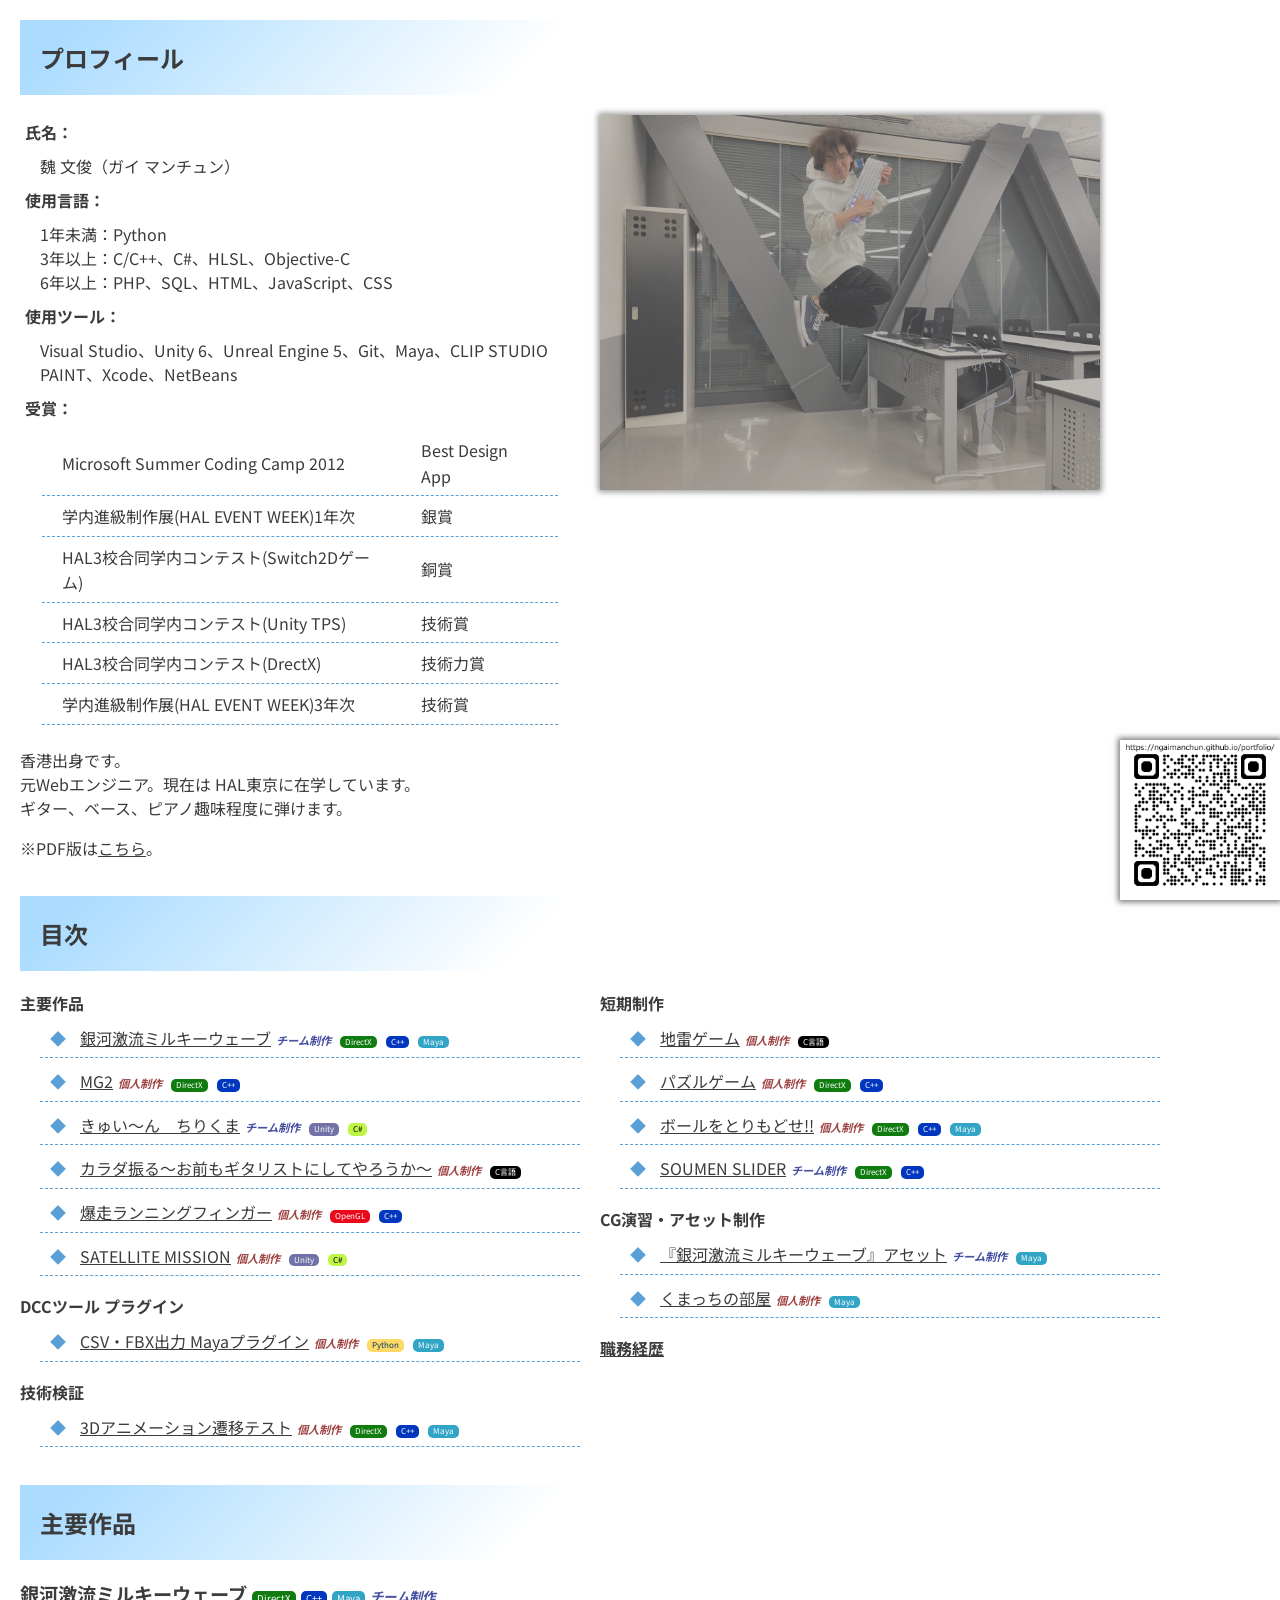
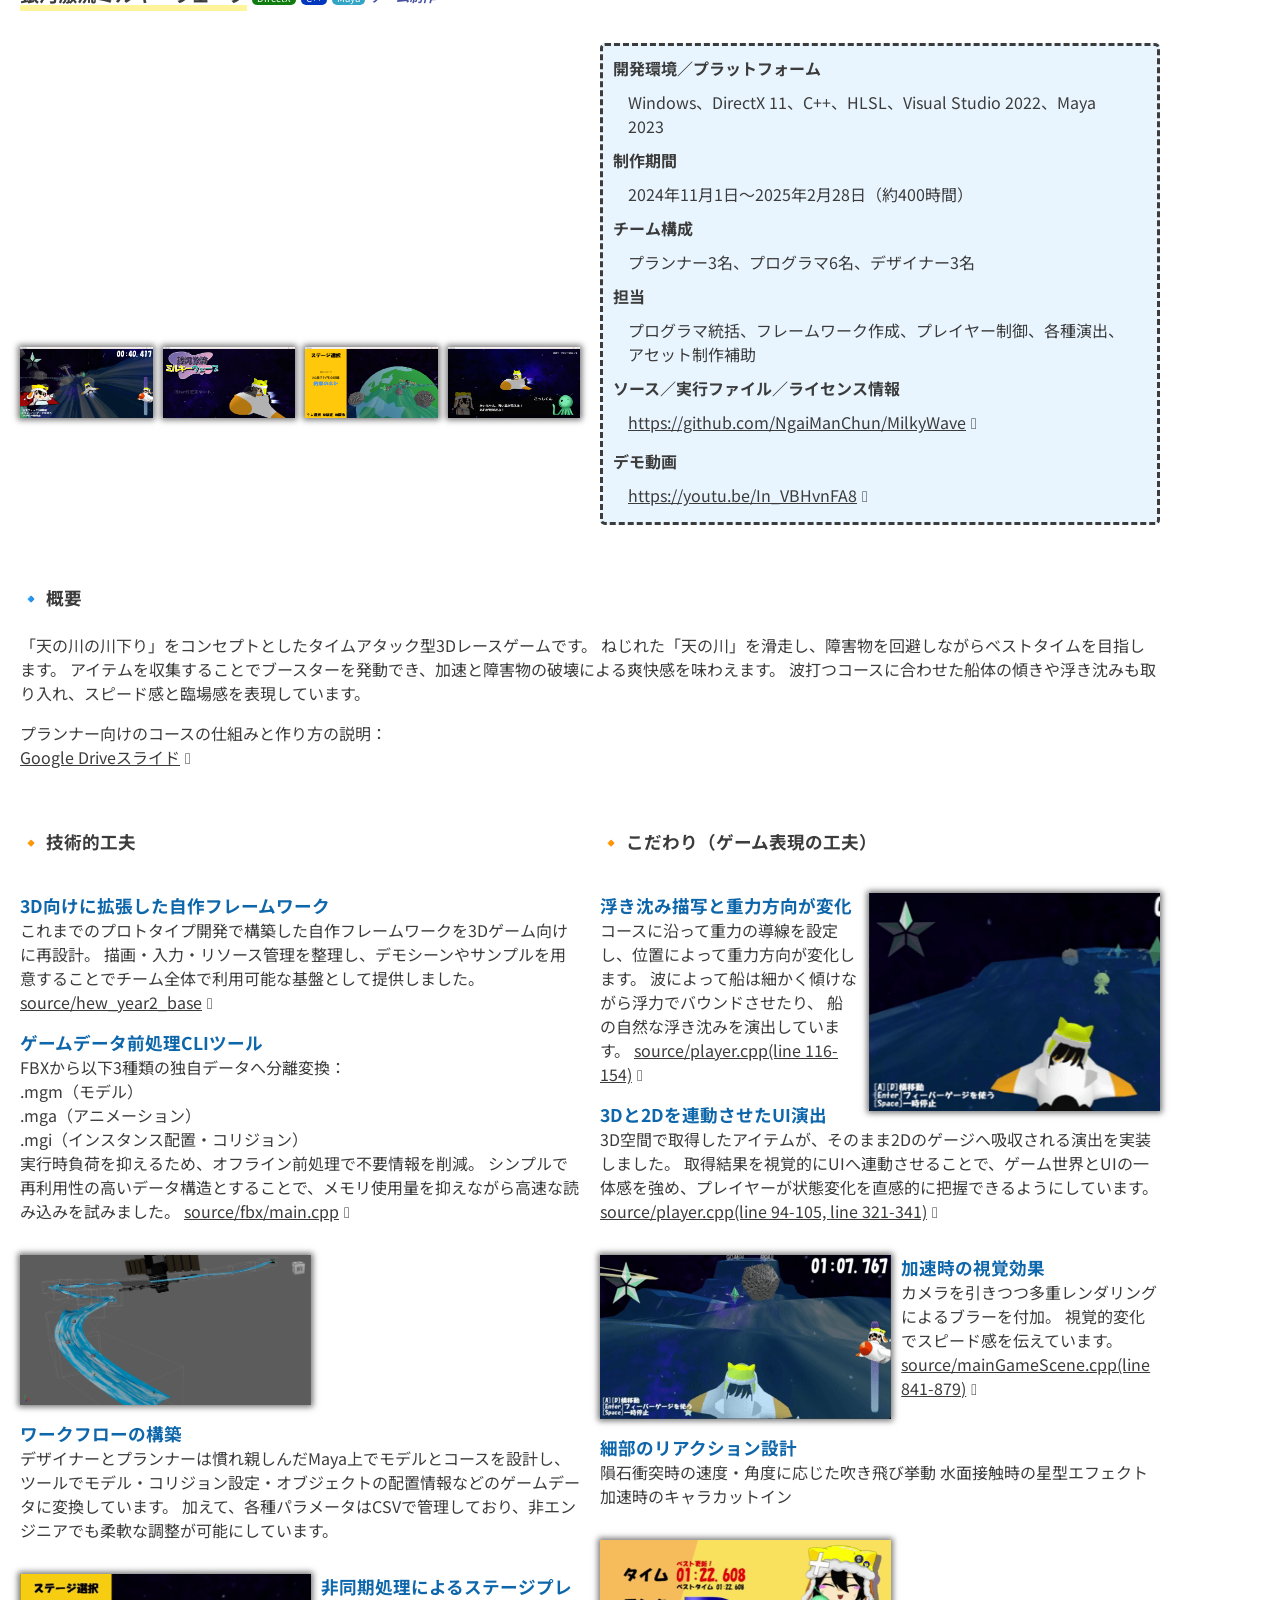
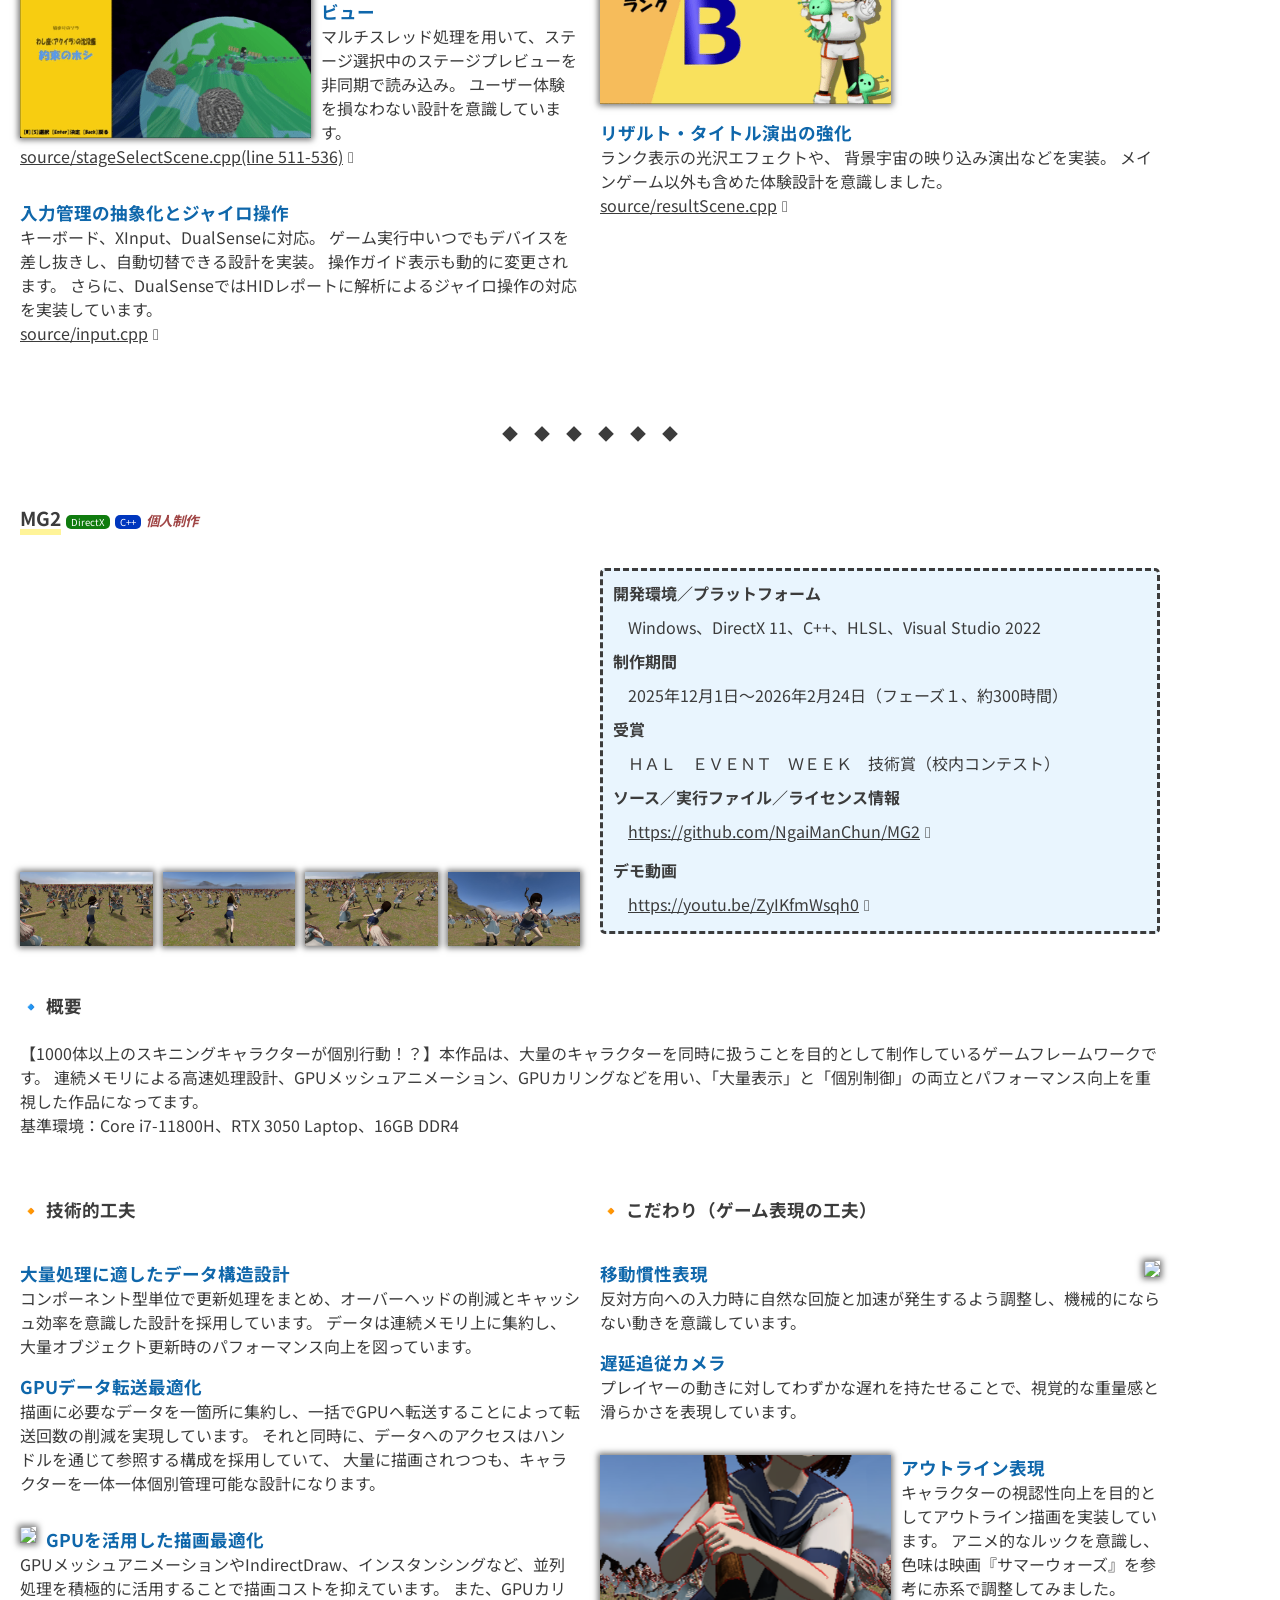
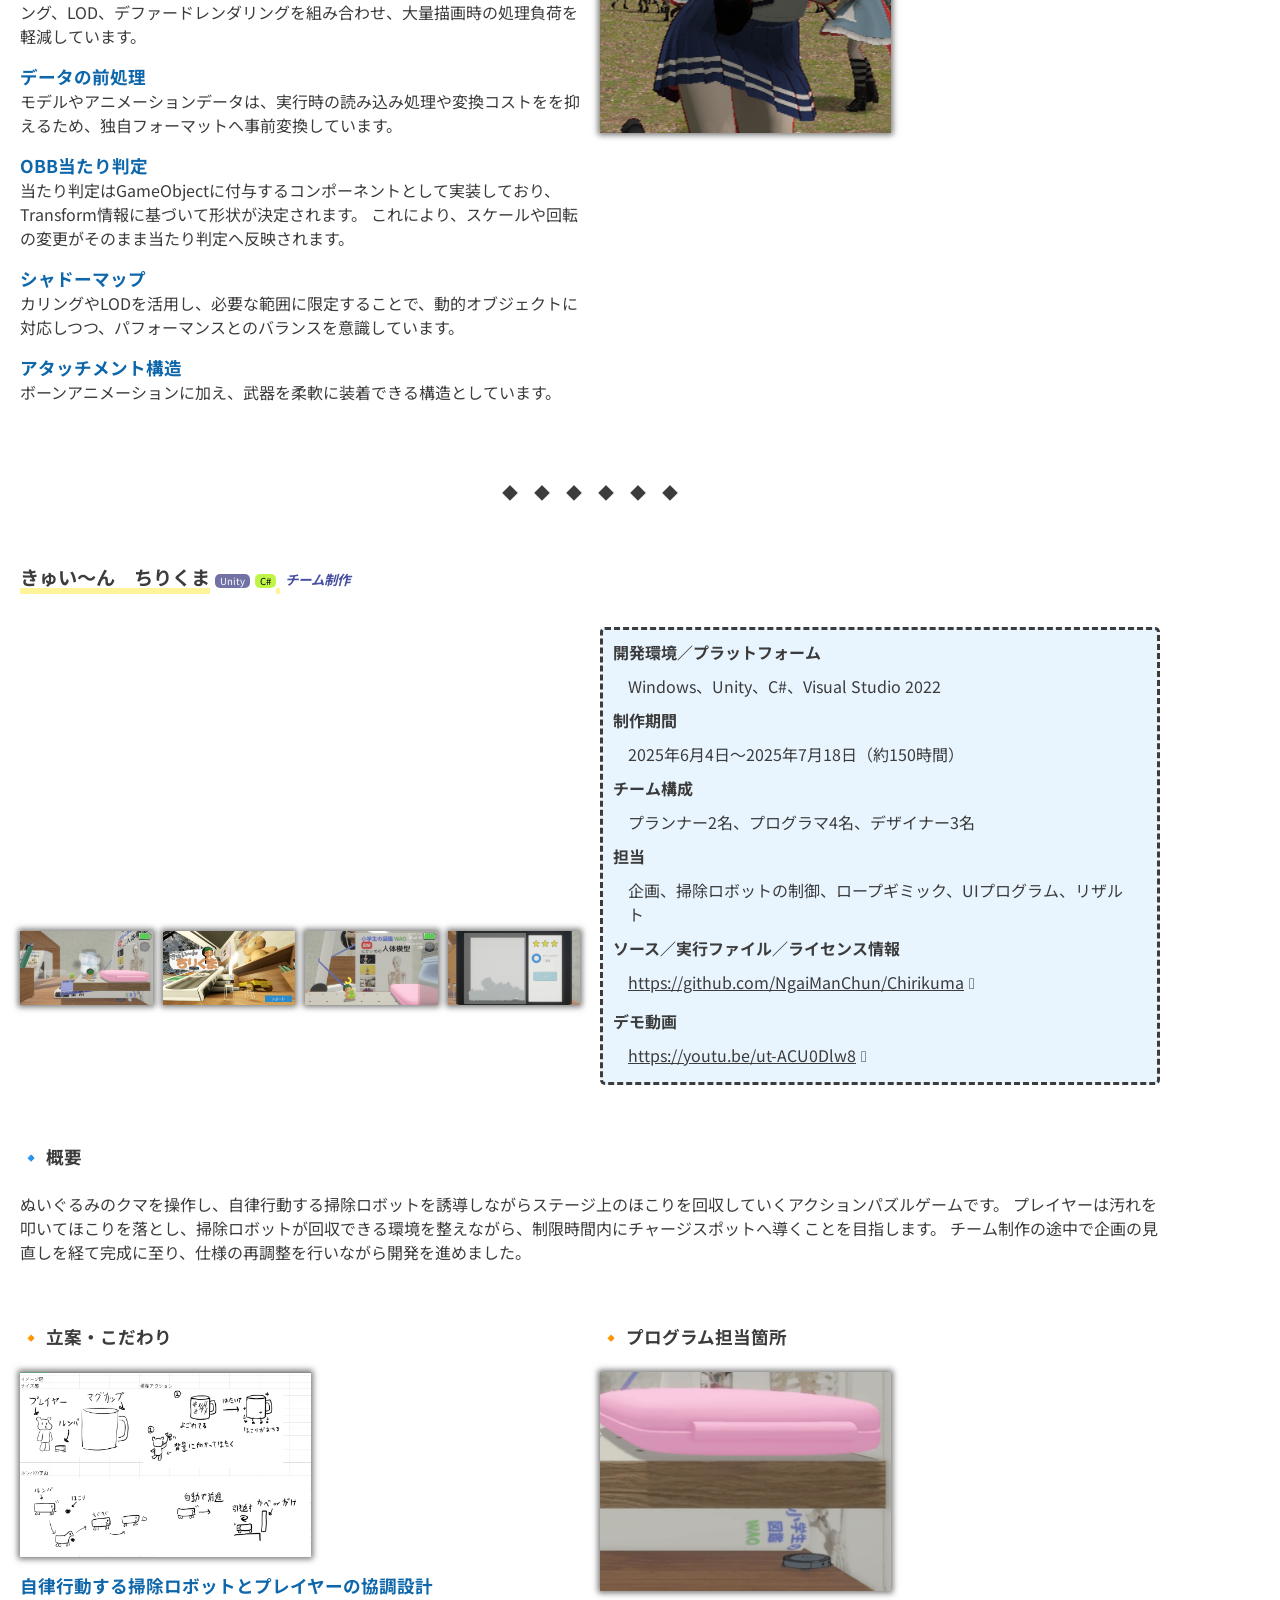
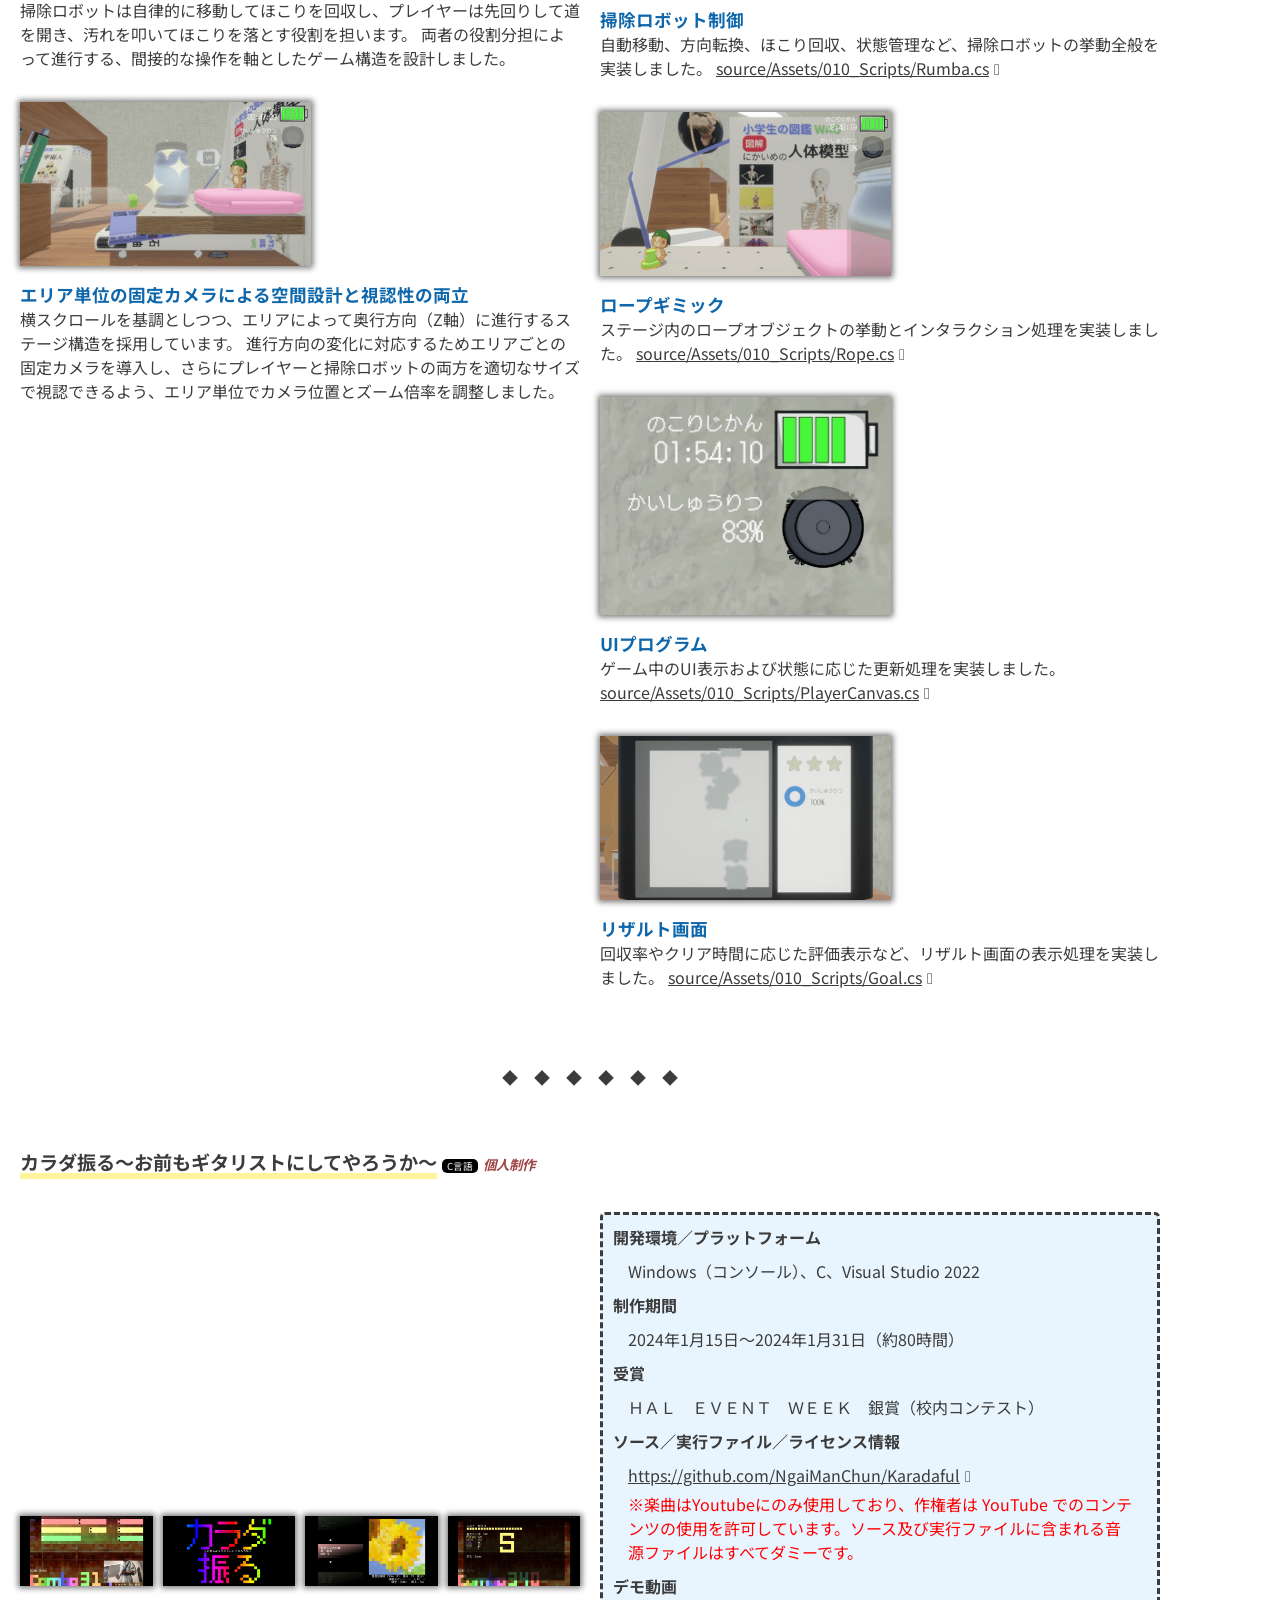
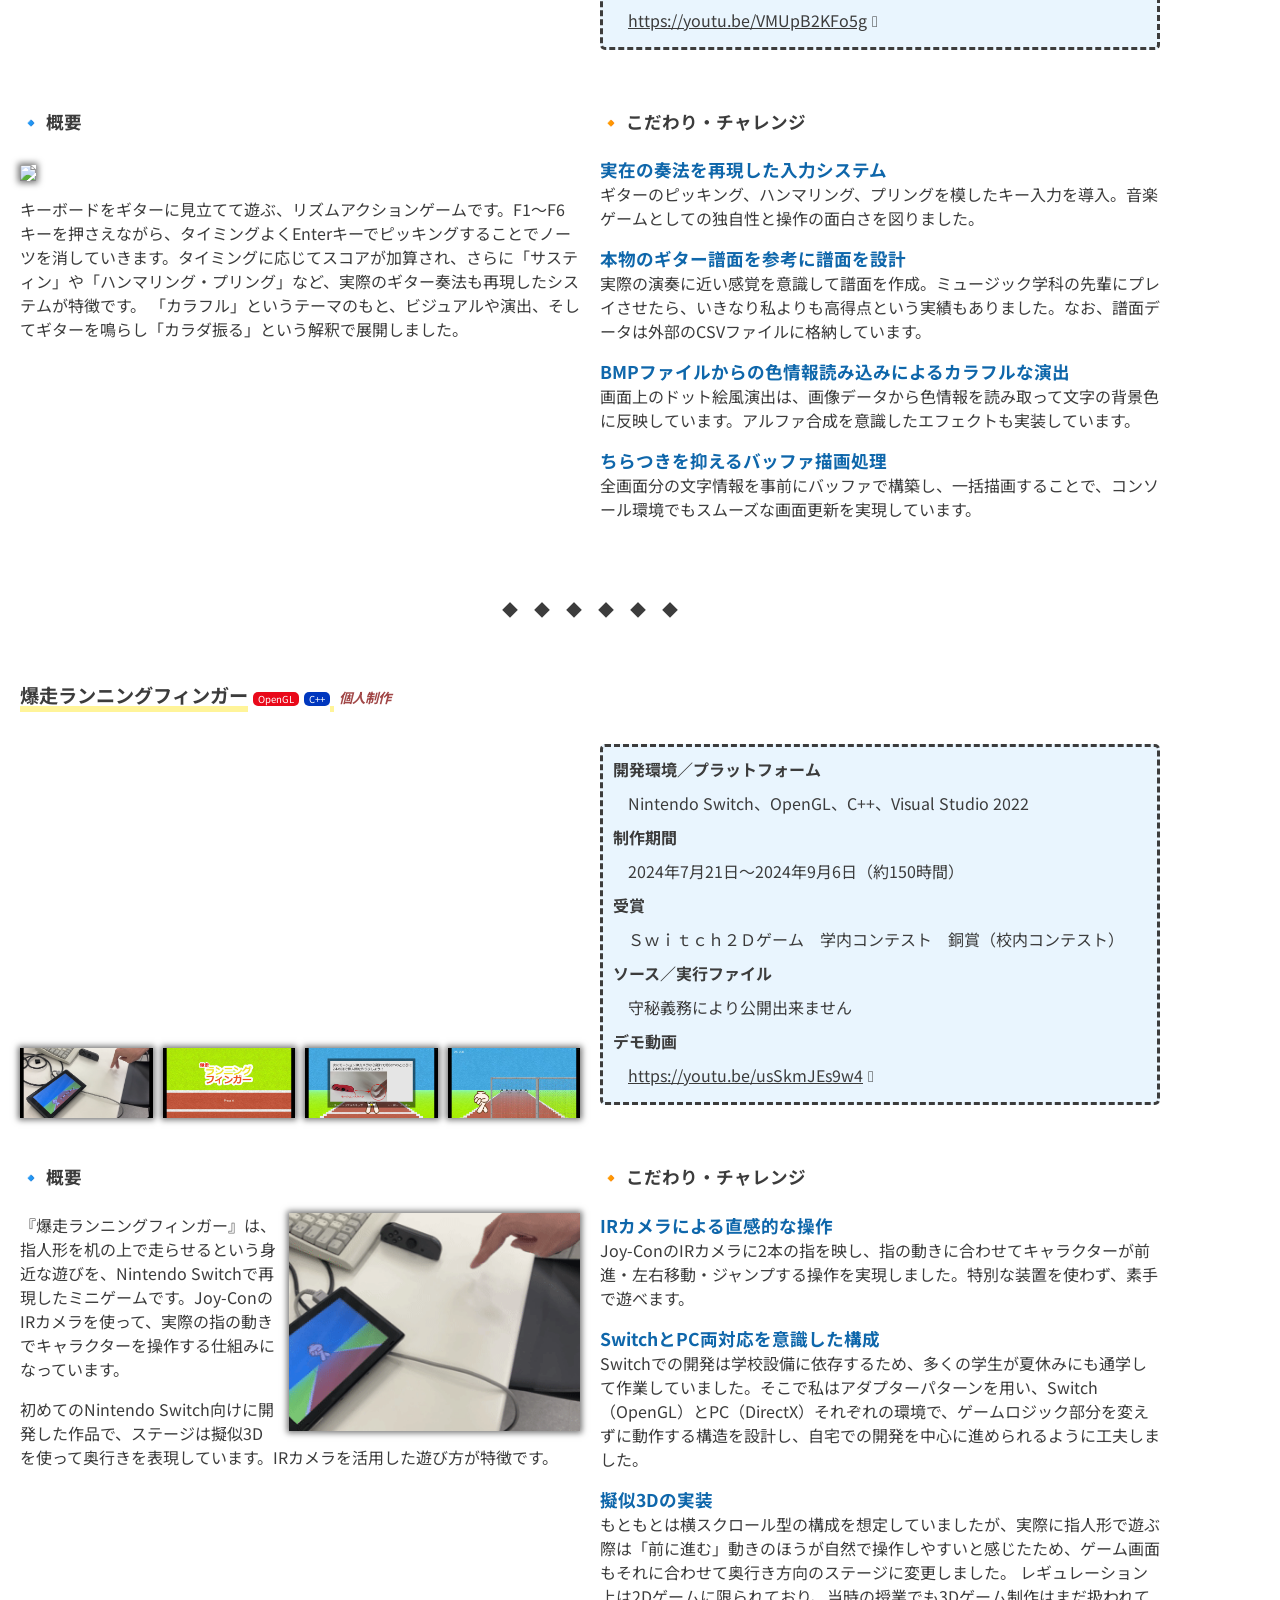
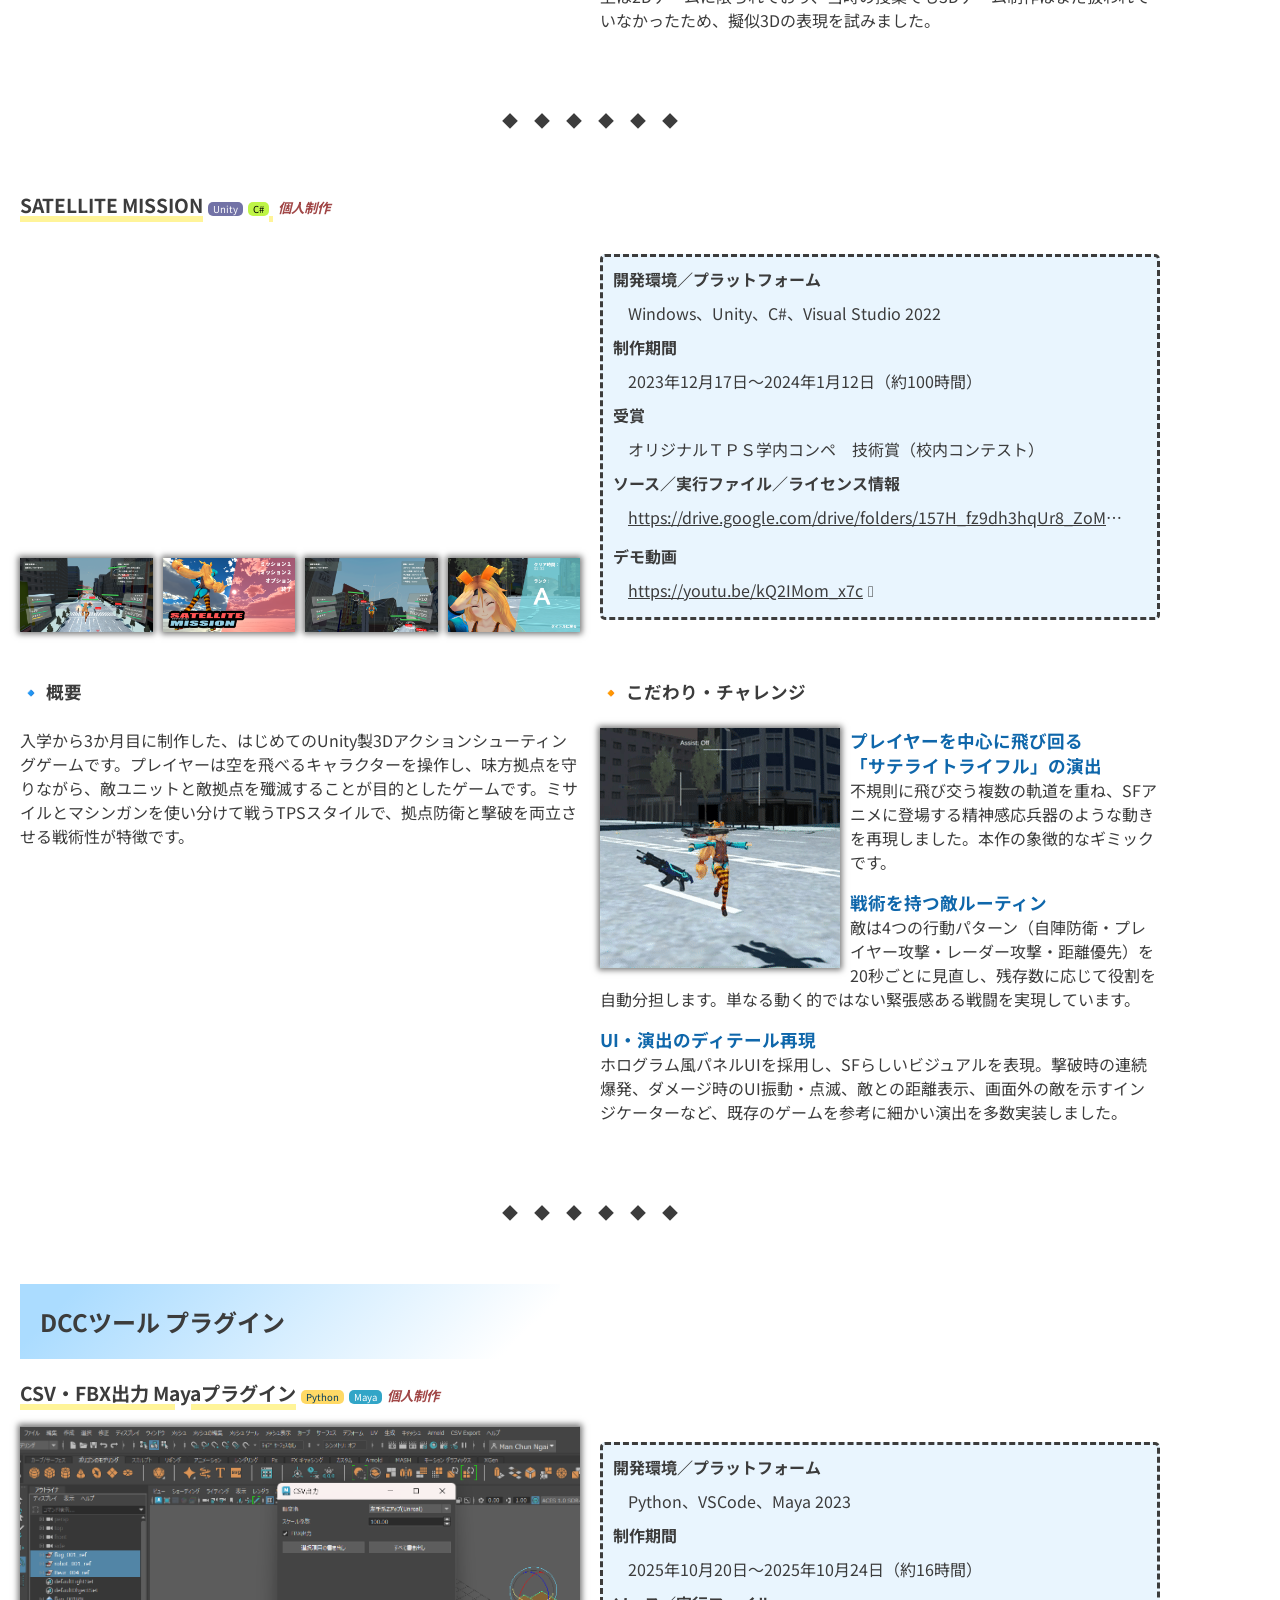
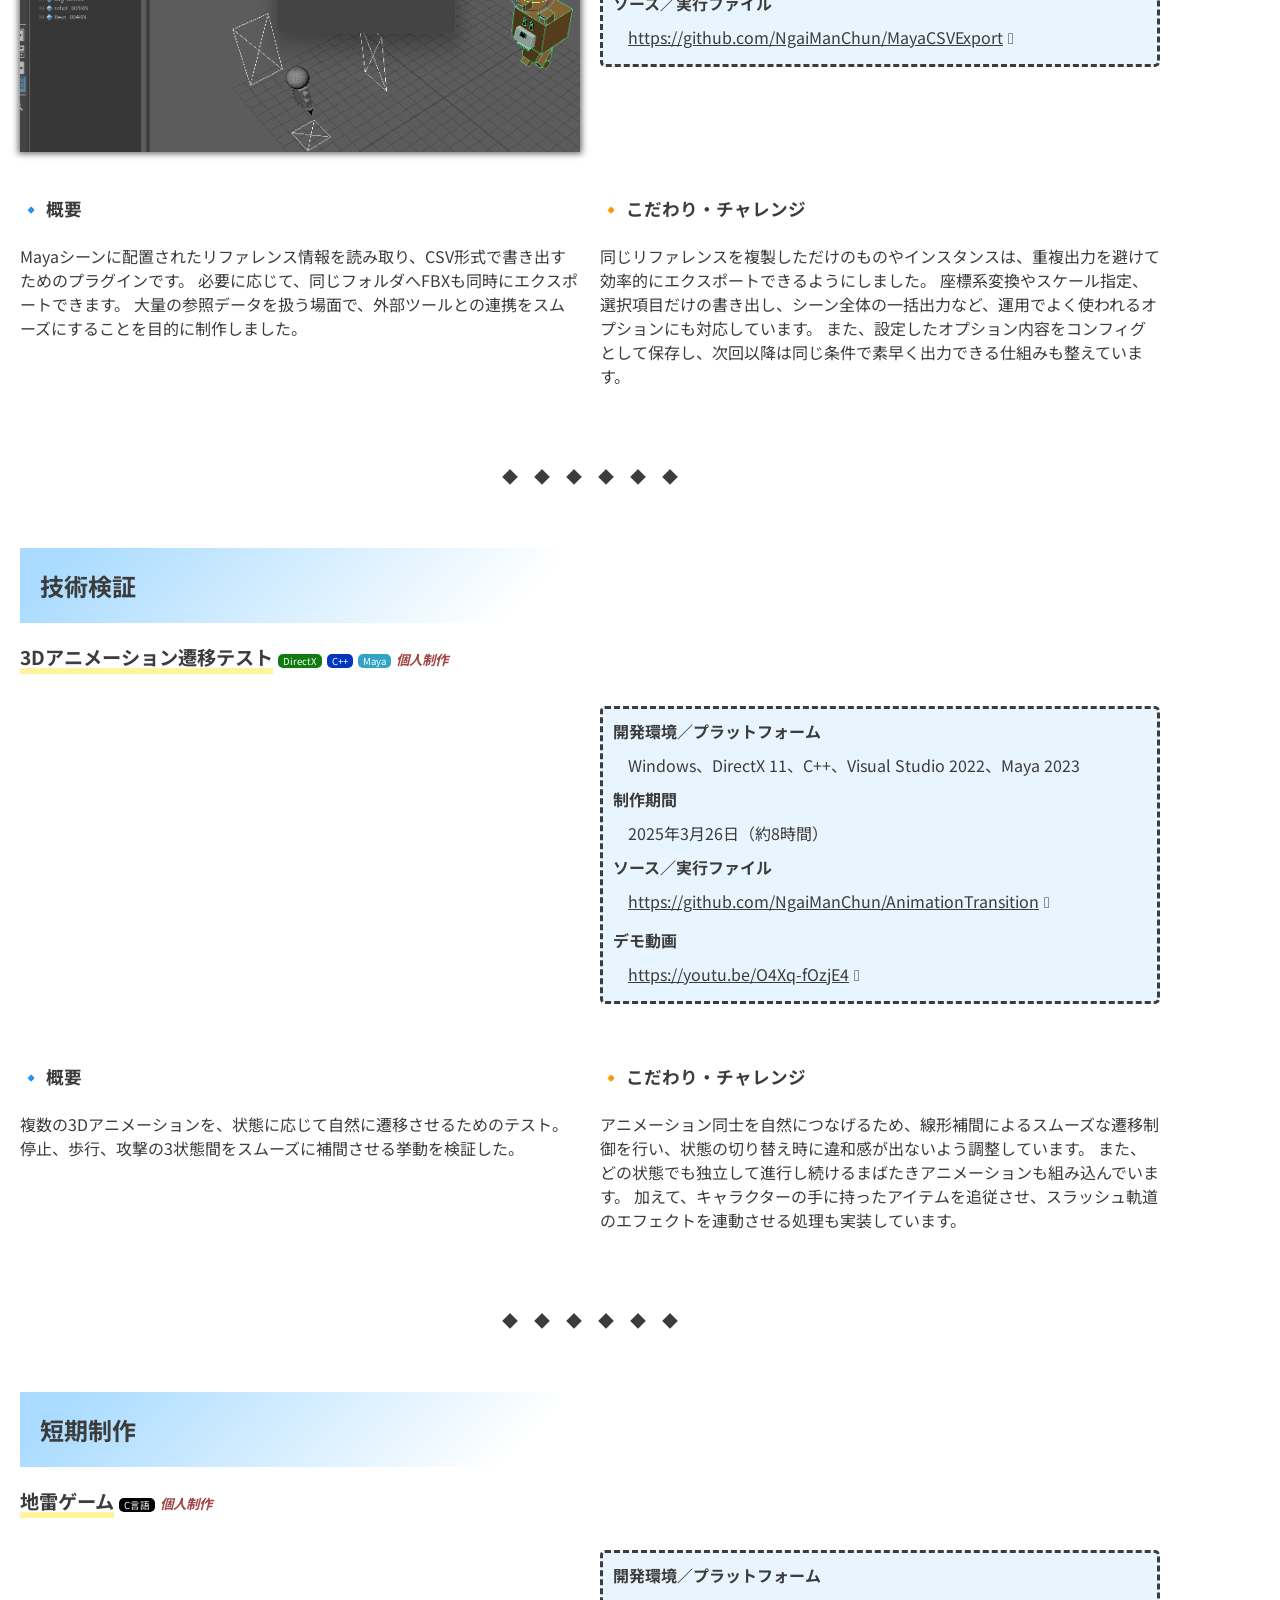
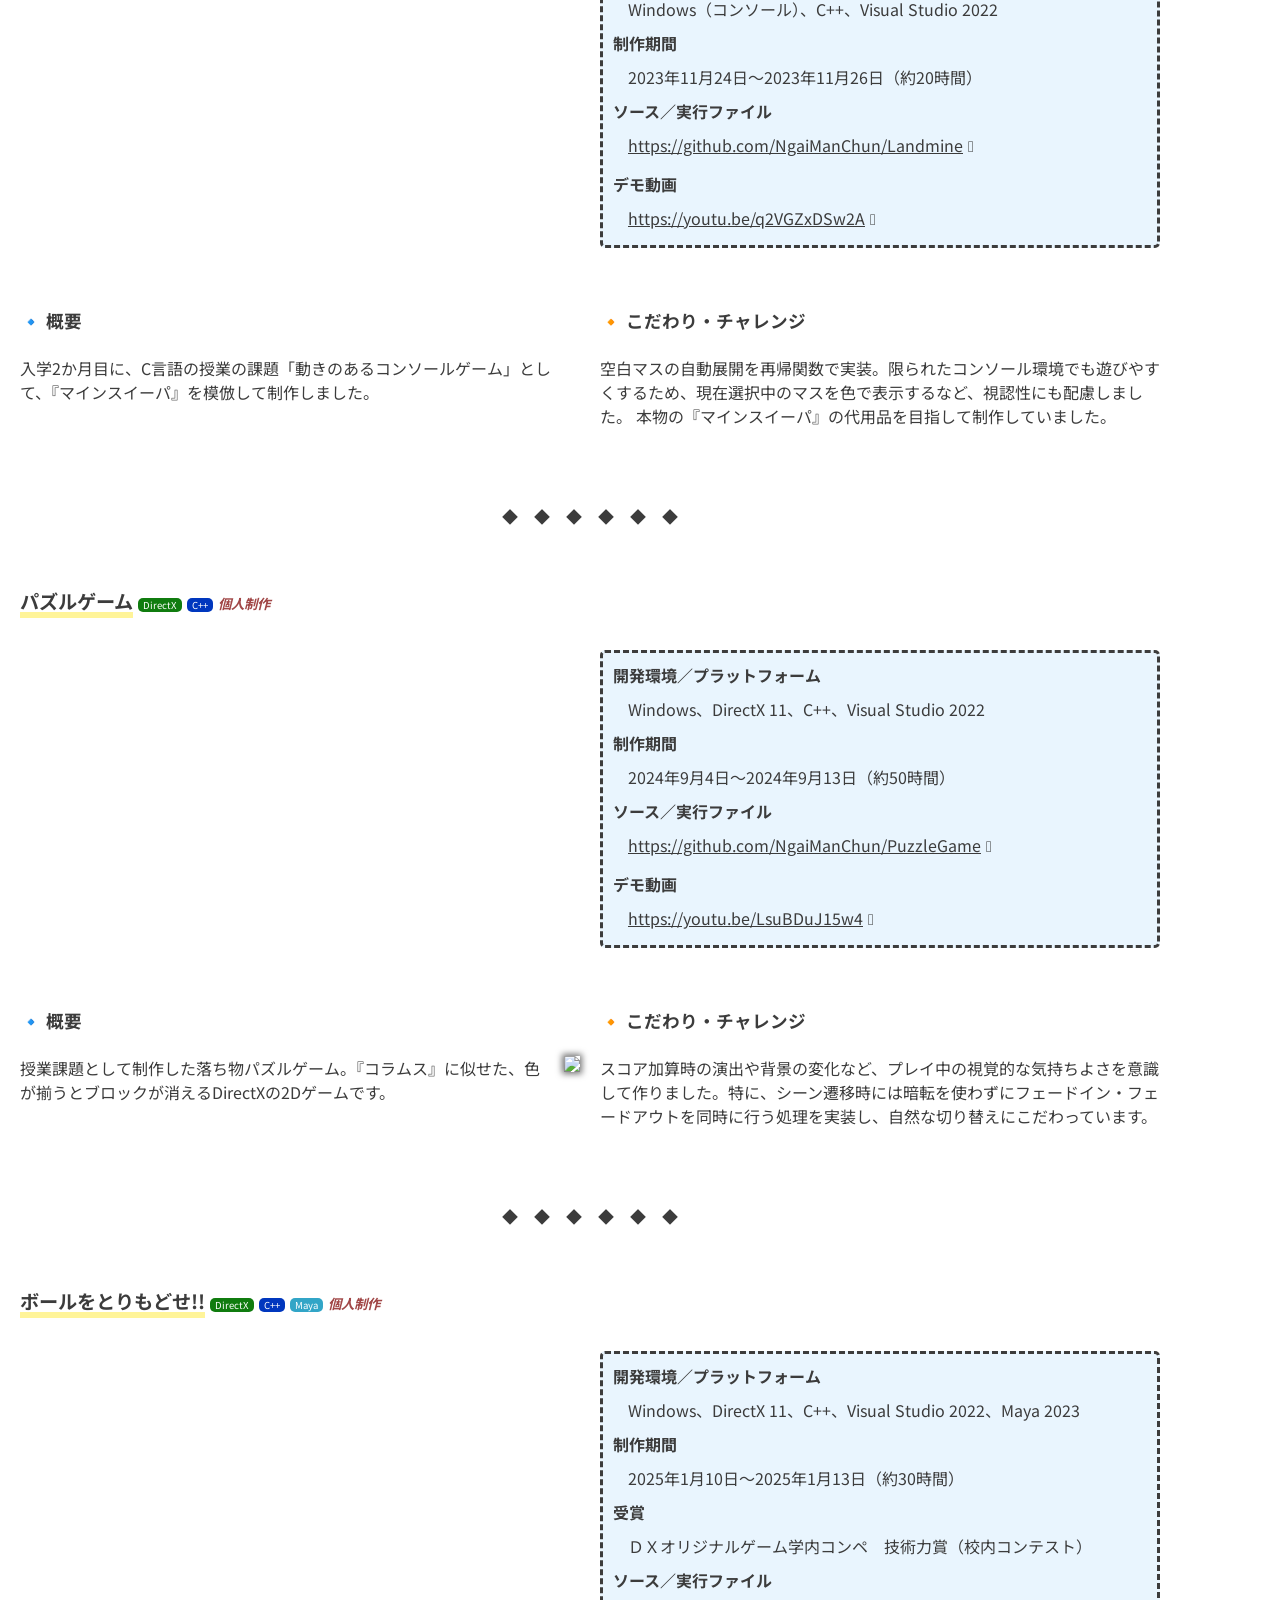
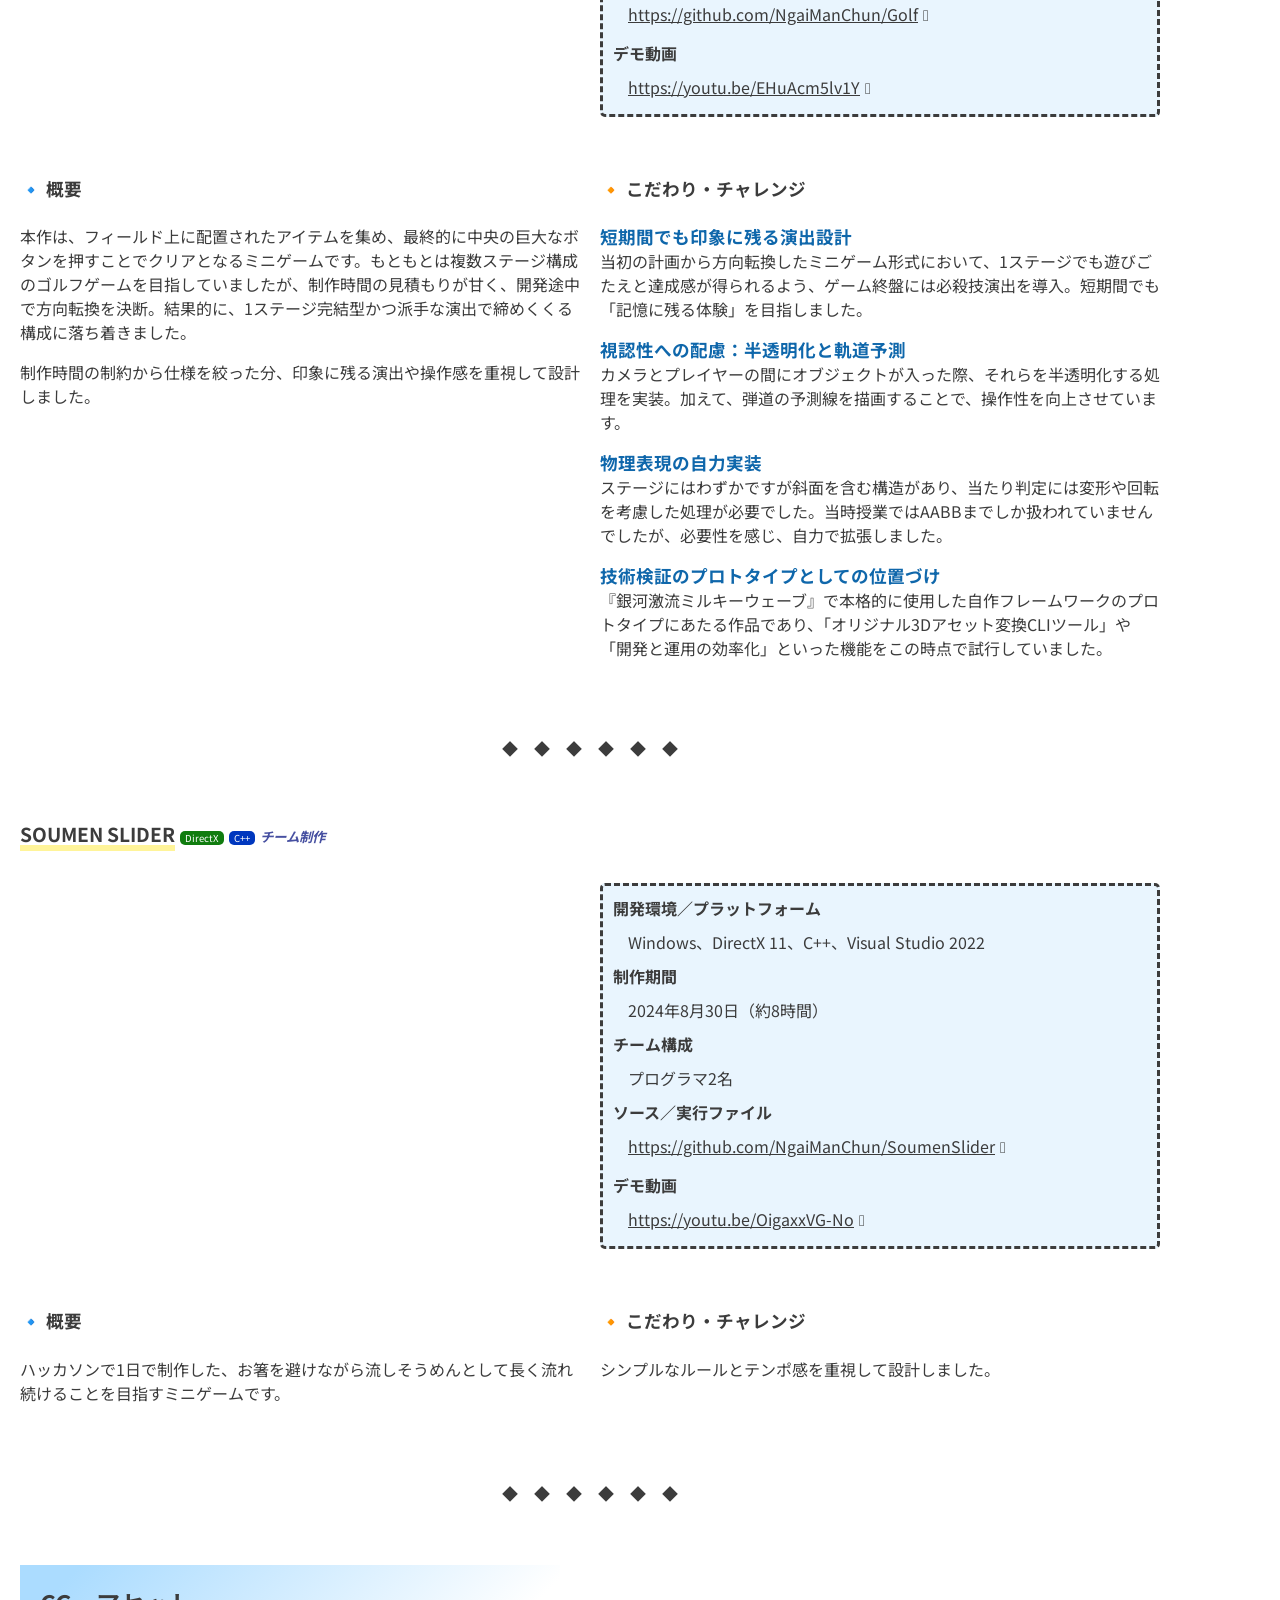
==== index.html @ ae9a3c54 "puzzle" ====
﻿<!DOCTYPE html>

<html lang="en" xmlns="http://www.w3.org/1999/xhtml">
<head>
    <meta charset="utf-8" />
    <meta name="viewport" content="width=device-width, initial-scale=1.0" />
    <link rel="icon" href="mii.png" type="image/png">
    <title>魏文俊の作品集</title>

    <!-- Font -->
    <link rel="preconnect" href="https://fonts.googleapis.com">
    <link rel="preconnect" href="https://fonts.gstatic.com" crossorigin>
    <link href="https://fonts.googleapis.com/css2?family=Noto+Sans+JP:wght@100..900&display=swap" rel="stylesheet">

    <!-- Font Awesome -->
    <script src="https://kit.fontawesome.com/279d58192c.js" crossorigin="anonymous"></script>

    <!-- Style -->
    <link rel="stylesheet" href="common.css">

    <!-- PhotoSwipe -->
    <link rel="stylesheet" href="photoswipe.css">
    <script src="photoswipe.umd.min.js"></script>
    <script src="photoswipe-lightbox.umd.min.js"></script>

    <!-- JQuery -->
    <script src="https://code.jquery.com/jquery-3.7.1.min.js"
            integrity="sha256-/JqT3SQfawRcv/BIHPThkBvs0OEvtFFmqPF/lYI/Cxo="
            crossorigin="anonymous"></script>
</head>
<body>

    <script>
        
        $(document).ready(function () {

            // =======================================================
            // スクロール位置に応じてロゴを切り替える処理
            // =======================================================
            function popLogoHandle() {
                let minOffset = Number.MAX_VALUE; // 一番近い要素との距離を記録
                let showName = '';                // 表示するロゴのセレクタ

                // pop-logo属性を持つ要素を全てチェック
                $('[pop-logo]').each(function (index, element) {

                    // 要素の現在のスクロール位置からの距離を取得
                    let offset = $(element).offset().top - window.scrollY;

                    // 画面上部から200px以内にあり、かつ一番近いものを選択
                    if (offset < 200 && Math.abs(offset) < minOffset) {
                        minOffset = Math.abs(offset);
                        showName = $(element).attr('pop-logo');
                    }
                });

                // 一旦すべてのロゴの表示状態をリセット
                $('.pop_logo').removeClass('show');

                // 表示対象があれば、そのロゴを表示
                if (showName != '') {
                    $(showName).addClass('back').addClass('show');
                }
            }

            // スクロール時にロゴ更新
            $(document).on('scroll', popLogoHandle);

            // 初回実行（ページロード時）
            popLogoHandle();

            // =======================================================
            // PhotoSwipeの初期化
            // =======================================================
            var lightbox = new PhotoSwipeLightbox({
                gallery: '.contents',
                children: '.gallery_image',
                pswpModule: PhotoSwipe
            });
            lightbox.init();

            // =======================================================
            // プロフィール画像のアニメーション開始
            // =======================================================
            $('#profile_img').addClass('animated');
        });
    </script>

    <div id="qrcode_container">
        <img id="qrcode" src="qrcode_ngaimanchun.github.io.png" />
    </div>
    <section id="profile">
        <h2>プロフィール</h2>
        <div class="contents print_page_break">
            <div>
                <dl>
                    <dt>氏名：</dt>
                    <dd>魏 文俊（ガイ マンチュン）</dd>
                    <dt>使用言語：</dt>
                    <dd>
                        1年未満：Python<br />
                        3年以上：C/C++、C#、HLSL、Objective-C<br />
                        6年以上：PHP、SQL、HTML、JavaScript、CSS
                    </dd>
                    <dt>使用ツール：</dt>
                    <dd>Visual Studio、Unity 6、Unreal Engine 5、Git、Maya、CLIP STUDIO PAINT、Xcode、NetBeans</dd>
                    <dt>受賞：</dt>
                    <dd>
                        <table>
                            <tr>
                                <td>Microsoft Summer Coding Camp 2012</td>
                                <td>Best Design App</td>
                            </tr>
                            <tr>
                                <td>学内進級制作展(HAL EVENT WEEK)1年次</td>
                                <td>銀賞</td>
                            </tr>
                            <tr>
                                <td>HAL3校合同学内コンテスト(Switch2Dゲーム)</td>
                                <td>銅賞</td>
                            </tr>
                            <tr>
                                <td>HAL3校合同学内コンテスト(Unity TPS)</td>
                                <td>技術賞</td>
                            </tr>
                            <tr>
                                <td>HAL3校合同学内コンテスト(DrectX)</td>
                                <td>技術力賞</td>
                            </tr>
                            <tr>
                                <td>学内進級制作展(HAL EVENT WEEK)3年次</td>
                                <td>技術賞</td>
                            </tr>
                        </table>
                    </dd>
                </dl>
                <p>
                    香港出身です。<br />
                    元Webエンジニア。現在は HAL東京に在学しています。<br />
                    ギター、ベース、ピアノ趣味程度に弾けます。<br />
                </p>
                <p class="print_hide">
                    ※PDF版は<a target="_blank" href="ポートフォリオ_魏文俊.pdf">こちら</a>。
                </p>
            </div>
            <div>
                <img id="profile_img" src="S__11755571.jpg">
            </div>
        </div>
    </section>
    <section id="index">
        <h2>目次</h2>
        <div class="contents">
            <div>
                <ul>
                    <li>
                        <b>主要作品</b>
                        <ul>
                            <li>
                                <a href="#milky_wave" class="team_job">銀河激流ミルキーウェーブ</a>
                                <span class="directx_tag tag">DirectX</span>
                                <span class="cpp_tag tag">C++</span>
                                <span class="maya_tag tag">Maya</span>
                            </li>
                            <li>
                                <a href="#mg2" class="personal_job">MG2</a>
                                <span class="directx_tag tag">DirectX</span>
                                <span class="cpp_tag tag">C++</span>
                            </li>
                            <li>
                                <a href="#chirikuma" class="team_job">きゅい～ん　ちりくま</a>
                                <span class="unity_tag tag">Unity</span>
                                <span class="cShape_tag tag">C#</span>
                            </li>
                            <li>
                                <a href="#karadaful" class="personal_job">カラダ振る～お前もギタリストにしてやろうか～</a>
                                <span class="console_tag tag">C言語</span>
                            </li>
                            <li>
                                <a href="#running_finger" class="personal_job">爆走ランニングフィンガー</a>
                                <span class="openGL_tag tag">OpenGL</span>
                                <span class="cpp_tag tag">C++</span>
                            </li>
                            <li>
                                <a href="#satellite_mission" class="personal_job">SATELLITE MISSION</a>
                                <span class="unity_tag tag">Unity</span>
                                <span class="cShape_tag tag">C#</span>
                            </li>
                        </ul>
                    </li>
                    <li>
                        <b>DCCツール プラグイン</b>
                        <ul>
                            <li>
                                <a href="#csv_export" class="personal_job">CSV・FBX出力 Mayaプラグイン</a>
                                <span class="python_tag tag">Python</span>
                                <span class="maya_tag tag">Maya</span>
                            </li>
                        </ul>
                    </li>
                    <li>
                        <b>技術検証</b>
                        <ul>
                            <li>
                                <a href="#animation_transition" class="personal_job">3Dアニメーション遷移テスト</a>
                                <span class="directx_tag tag">DirectX</span>
                                <span class="cpp_tag tag">C++</span>
                                <span class="maya_tag tag">Maya</span>
                            </li>
                        </ul>
                    </li>
                </ul>
            </div>
            <div>
                <ul>
                    <li>
                        <b>短期制作</b>
                        <ul>
                            <li>
                                <a href="#landmine" class="personal_job">地雷ゲーム</a>
                                <span class="console_tag tag">C言語</span>
                            </li>
                            <li>
                                <a href="#puzzle_game" class="personal_job">パズルゲーム</a>
                                <span class="directx_tag tag">DirectX</span>
                                <span class="cpp_tag tag">C++</span>
                            </li>
                            <li>
                                <a href="#golf" class="personal_job">ボールをとりもどせ!!</a>
                                <span class="directx_tag tag">DirectX</span>
                                <span class="cpp_tag tag">C++</span>
                                <span class="maya_tag tag">Maya</span>
                            </li>
                            <li>
                                <a href="#soumen_slider" class="team_job">SOUMEN SLIDER</a>
                                <span class="directx_tag tag">DirectX</span>
                                <span class="cpp_tag tag">C++</span>
                            </li>
                        </ul>
                    </li>
                    <li>
                        <b>CG演習・アセット制作</b>
                        <ul>
                            <li>
                                <a href="#milky_wave_cg" class="team_job">『銀河激流ミルキーウェーブ』アセット</a>
                                <span class="maya_tag tag">Maya</span>
                            </li>
                            <li>
                                <a href="#kumacchi" class="personal_job">くまっちの部屋</a>
                                <span class="maya_tag tag">Maya</span>
                            </li>
                        </ul>
                    </li>
                    <li>
                        <b><a href="#job">職務経歴</a></b>
                    </li>
                </ul>
            </div>
        </div>
    </section>
    <section class="works">
        <h2>主要作品</h2>
        <ul>
            <li>
                <img class="pop_logo pop_logo_milkywave" src="milkywave_logo.png" />
                <a id="milky_wave" class="team_job" pop-logo=".pop_logo_milkywave"></a>
                <h3>銀河激流ミルキーウェーブ<span class="directx_tag tag">DirectX</span><span class="cpp_tag tag">C++</span><span class="maya_tag tag">Maya</span></h3>
                <div class="contents">
                    <div>
                        <iframe src="https://www.youtube.com/embed/In_VBHvnFA8?si=coJ5JG8BZFjiY4vR" title="YouTube video player" frameborder="0" allow="accelerometer; autoplay; clipboard-write; encrypted-media; gyroscope; picture-in-picture; web-share" referrerpolicy="strict-origin-when-cross-origin" allowfullscreen></iframe>
                        <ul class="alt_images gallery">
                            <li style="grid-column: 1 / span 3;">
                                <a class="gallery_image" href="milkywave_1.png" data-pswp-width="1920" data-pswp-height="1020">
                                    <img src="milkywave_1.png" />
                                </a>
                            </li>
                            <li>
                                <a class="gallery_image" href="milkywave_2.png" data-pswp-width="1920" data-pswp-height="1020">
                                    <img src="milkywave_2.png" />
                                </a>
                            </li>
                            <li>
                                <a class="gallery_image" href="milkywave_3.png" data-pswp-width="1920" data-pswp-height="1020">
                                    <img src="milkywave_3.png" />
                                </a>
                            </li>
                            <li>
                                <a class="gallery_image" href="milkywave_4.png" data-pswp-width="1920" data-pswp-height="1020">
                                    <img src="milkywave_4.png" />
                                </a>
                            </li>
                        </ul>
                    </div>
                    <div>
                        <dl>
                            <dt>開発環境／プラットフォーム</dt>
                            <dd>Windows、DirectX 11、C++、HLSL、Visual Studio 2022、Maya 2023</dd>
                            <dt>制作期間</dt>
                            <dd>2024年11月1日～2025年2月28日（約400時間）</dd>
                            <dt>チーム構成</dt>
                            <dd>プランナー3名、プログラマ6名、デザイナー3名</dd>
                            <dt>担当</dt>
                            <dd><span class="print_short">プログラマ統括、フレームワーク作成、プレイヤー制御、各種演出、アセット制作補助</span></dd>
                            <dt>ソース／実行ファイル／ライセンス情報</dt>
                            <dd><a target="_blank" href="https://github.com/NgaiManChun/MilkyWave">https://github.com/NgaiManChun/MilkyWave</a></dd>
                            <dt>デモ動画</dt>
                            <dd><a target="_blank" href="https://youtu.be/In_VBHvnFA8">https://youtu.be/In_VBHvnFA8</a></dd>
                        </dl>
                        <div class="trailer_qr">
                            <a target="_blank" href="https://youtu.be/In_VBHvnFA8"><img src="milkywave_qr.png" /></a>
                        </div>
                    </div>
                    <div class="print_page_break" style="width: 100%">
                        <h4>🔹 概要</h4>
                        <p>
                            「天の川の川下り」をコンセプトとしたタイムアタック型3Dレースゲームです。
                            ねじれた「天の川」を滑走し、障害物を回避しながらベストタイムを目指します。
                            アイテムを収集することでブースターを発動でき、加速と障害物の破壊による爽快感を味わえます。
                            波打つコースに合わせた船体の傾きや浮き沈みも取り入れ、スピード感と臨場感を表現しています。
                        </p>
                        <p>
                            プランナー向けのコースの仕組みと作り方の説明：<br />
                            <a target="_blank" href="https://docs.google.com/presentation/d/1FDspmDovDWTyDWHrZSDHzWWC2dq8yXcM3by3zSOZSyE/edit?usp=sharing">Google Driveスライド</a>
                        </p>
                    </div>
                    <div>
                        <h4>🔸 技術的工夫</h4>
                        <div class="float_area">
                            <p>
                                <b>3D向けに拡張した自作フレームワーク</b><br />
                                これまでのプロトタイプ開発で構築した自作フレームワークを3Dゲーム向けに再設計。
                                描画・入力・リソース管理を整理し、デモシーンやサンプルを用意することでチーム全体で利用可能な基盤として提供しました。<br />
                                <a target="_blank" href="https://github.com/NgaiManChun/MilkyWave/tree/main/source/hew_year2_base">source/hew_year2_base</a>
                            </p>
                            <p>
                                <b>ゲームデータ前処理CLIツール</b><br />
                                FBXから以下3種類の独自データへ分離変換：<br />
                                .mgm（モデル）<br />
                                .mga（アニメーション）<br />
                                .mgi（インスタンス配置・コリジョン）<br />
                                実行時負荷を抑えるため、オフライン前処理で不要情報を削減。
                                シンプルで再利用性の高いデータ構造とすることで、メモリ使用量を抑えながら高速な読み込みを試みました。
                                <a target="_blank" href="https://github.com/NgaiManChun/MilkyWave/blob/main/source/fbx/main.cpp">source/fbx/main.cpp</a>
                            </p>
                        </div>
                        <div class="float_area print_page_break">
                            <p>
                                <a class="gallery_image" href="milkywave_making_clip.png" data-pswp-width="1312" data-pswp-height="677">
                                    <img src="milkywave_making_clip.png" class="paragraph_image">
                                </a>
                            </p>
                            <p>
                                <b>ワークフローの構築</b><br />
                                デザイナーとプランナーは慣れ親しんだMaya上でモデルとコースを設計し、
                                ツールでモデル・コリジョン設定・オブジェクトの配置情報などのゲームデータに変換しています。
                                加えて、各種パラメータはCSVで管理しており、非エンジニアでも柔軟な調整が可能にしています。
                            </p>
                        </div>
                        <div class="float_area">
                            <p>
                                <a class="gallery_image" href="milkywave_select.gif" data-pswp-width="852" data-pswp-height="480">
                                    <img src="milkywave_select.gif" class="float_left">
                                </a>
                            </p>
                            <p>
                                <b>非同期処理によるステージプレビュー</b><br />
                                マルチスレッド処理を用いて、ステージ選択中のステージプレビューを非同期で読み込み。
                                ユーザー体験を損なわない設計を意識しています。<br />
                                <a target="_blank" href="https://github.com/NgaiManChun/MilkyWave/blob/main/source/stageSelectScene.cpp">source/stageSelectScene.cpp(line 511-536)</a>
                            </p>
                        </div>
                        <p>
                            <b>入力管理の抽象化とジャイロ操作</b><br />
                            キーボード、XInput、DualSenseに対応。
                            ゲーム実行中いつでもデバイスを差し抜きし、自動切替できる設計を実装。
                            操作ガイド表示も動的に変更されます。
                            さらに、DualSenseではHIDレポートに解析によるジャイロ操作の対応を実装しています。<br />
                            <a target="_blank" href="https://github.com/NgaiManChun/MilkyWave/blob/main/source/input.cpp">source/input.cpp</a>
                        </p>
                    </div>
                    <div>
                        <h4>🔸 こだわり（ゲーム表現の工夫）</h4>
                        <div class="float_area">
                            <p>
                                <a class="gallery_image" href="milkywave_item.gif" data-pswp-width="640" data-pswp-height="480">
                                    <img src="milkywave_item.gif" class="float_right print_hide">
                                    <img src="milkywave_item_alt.png" class="float_right print_only">
                                </a>
                            </p>
                            <p>
                                <b>浮き沈み描写と重力方向が変化</b><br />
                                コースに沿って重力の導線を設定し、位置によって重力方向が変化します。
                                波によって船は細かく傾けながら浮力でバウンドさせたり、
                                船の自然な浮き沈みを演出しています。
                                <a target="_blank" href="https://github.com/NgaiManChun/MilkyWave/blob/main/source/player.cpp">source/player.cpp(line 116-154)</a>
                            </p>
                            <p>
                                <b>3Dと2Dを連動させたUI演出</b><br />
                                3D空間で取得したアイテムが、そのまま2Dのゲージへ吸収される演出を実装しました。
                                取得結果を視覚的にUIへ連動させることで、ゲーム世界とUIの一体感を強め、プレイヤーが状態変化を直感的に把握できるようにしています。
                                <a target="_blank" href="https://github.com/NgaiManChun/MilkyWave/blob/main/source/player.cpp">source/player.cpp(line 94-105, line 321-341)</a>
                            </p>
                        </div>
                        <div class="float_area">
                            <p>
                                <a class="gallery_image" href="milkywave_boost.gif" data-pswp-width="852" data-pswp-height="480">
                                    <img src="milkywave_boost.gif" class="float_left print_hide">
                                    <img src="milkywave_boost_alt.png" class="float_left print_only">
                                </a>
                            </p>
                            <p>
                                <b>加速時の視覚効果</b><br />
                                カメラを引きつつ多重レンダリングによるブラーを付加。
                                視覚的変化でスピード感を伝えています。<br />
                                <a target="_blank" href="https://github.com/NgaiManChun/MilkyWave/blob/main/source/mainGameScene.cpp">source/mainGameScene.cpp(line 841-879)</a>
                            </p>
                        </div>
                        <p class="print_page_break">
                            <b>細部のリアクション設計</b><br />
                            隕石衝突時の速度・角度に応じた吹き飛び挙動
                            水面接触時の星型エフェクト
                            加速時のキャラカットイン
                        </p>
                        <div class="float_area">
                            <p>
                                <a class="gallery_image" href="milkywave_result.gif" data-pswp-width="852" data-pswp-height="480">
                                    <img src="milkywave_result.gif" class="paragraph_image print_hide">
                                    <img src="milkywave_result_alt.png" class="paragraph_image print_only">
                                </a>
                            </p>
                            <p>
                                <b>リザルト・タイトル演出の強化</b><br />
                                ランク表示の光沢エフェクトや、
                                背景宇宙の映り込み演出などを実装。
                                メインゲーム以外も含めた体験設計を意識しました。<br />
                                <a target="_blank" href="https://github.com/NgaiManChun/MilkyWave/blob/main/source/resultScene.cpp">source/resultScene.cpp</a>
                            </p>
                        </div>
                    </div>
                </div>
            </li>
            <li>
                <img class="pop_logo pop_logo_mg2" src="mg2_logo.png" />
                <a id="mg2" class="personal_job" pop-logo=".pop_logo_mg2"></a>
                <h3>MG2<span class="directx_tag tag">DirectX</span><span class="cpp_tag tag">C++</span></h3>
                <div class="contents">
                    <div>
                        <iframe src="https://www.youtube.com/embed/ZyIKfmWsqh0?si=1JbDQ0HqjQXg9ShS" title="YouTube video player" frameborder="0" allow="accelerometer; autoplay; clipboard-write; encrypted-media; gyroscope; picture-in-picture; web-share" referrerpolicy="strict-origin-when-cross-origin" allowfullscreen></iframe>
                        <ul class="alt_images gallery">
                            <li style="grid-column: 1 / span 3;">
                                <a class="gallery_image" href="mg2_1.png" data-pswp-width="1600" data-pswp-height="900">
                                    <img src="mg2_1.png" />
                                </a>
                            </li>
                            <li>
                                <a class="gallery_image" href="mg2_2.png" data-pswp-width="1600" data-pswp-height="900">
                                    <img src="mg2_2.png" />
                                </a>
                            </li>
                            <li>
                                <a class="gallery_image" href="mg2_3.png" data-pswp-width="1600" data-pswp-height="900">
                                    <img src="mg2_3.png" />
                                </a>
                            </li>
                            <li>
                                <a class="gallery_image" href="mg2_4.png" data-pswp-width="1600" data-pswp-height="900">
                                    <img src="mg2_4.png" />
                                </a>
                            </li>
                        </ul>
                    </div>
                    <div>
                        <dl>
                            <dt>開発環境／プラットフォーム</dt>
                            <dd>Windows、DirectX 11、C++、HLSL、Visual Studio 2022</dd>
                            <dt>制作期間</dt>
                            <dd>2025年12月1日～2026年2月24日（フェーズ１、約300時間）</dd>
                            <dt>受賞</dt>
                            <dd>ＨＡＬ　ＥＶＥＮＴ　ＷＥＥＫ　技術賞（校内コンテスト）</dd>
                            <dt>ソース／実行ファイル／ライセンス情報</dt>
                            <dd><a target="_blank" href="https://github.com/NgaiManChun/MG2">https://github.com/NgaiManChun/MG2</a></dd>
                            <dt>デモ動画</dt>
                            <dd><a target="_blank" href="https://youtu.be/ZyIKfmWsqh0">https://youtu.be/ZyIKfmWsqh0</a></dd>
                        </dl>
                        <div class="trailer_qr">
                            <a target="_blank" href="https://youtu.be/ZyIKfmWsqh0"><img src="mg2_qr.png" /></a>
                        </div>
                    </div>
                    <div class="print_page_break" style="width: 100%;">
                        <h4>🔹 概要</h4>
                        <p>
                            【1000体以上のスキニングキャラクターが個別行動！？】本作品は、大量のキャラクターを同時に扱うことを目的として制作しているゲームフレームワークです。
                            連続メモリによる高速処理設計、GPUメッシュアニメーション、GPUカリングなどを用い、「大量表示」と「個別制御」の両立とパフォーマンス向上を重視した作品になってます。<br />
                            基準環境：Core i7-11800H、RTX 3050 Laptop、16GB DDR4
                        </p>
                    </div>
                    <div>
                        <h4>🔸 技術的工夫</h4>
                        <div class="float_area">
                            <p>
                                <b>大量処理に適したデータ構造設計</b><br />
                                コンポーネント型単位で更新処理をまとめ、オーバーヘッドの削減とキャッシュ効率を意識した設計を採用しています。
                                データは連続メモリ上に集約し、大量オブジェクト更新時のパフォーマンス向上を図っています。
                            </p>
                            <p>
                                <b>GPUデータ転送最適化</b><br />
                                描画に必要なデータを一箇所に集約し、一括でGPUへ転送することによって転送回数の削減を実現しています。
                                それと同時に、データへのアクセスはハンドルを通じて参照する構成を採用していて、
                                大量に描画されつつも、キャラクターを一体一体個別管理可能な設計になります。
                            </p>
                        </div>
                        <p>
                            <a class="gallery_image" href="mg2_culling.gif" data-pswp-width="852" data-pswp-height="480">
                                <img src="mg2_culling.gif" class="float_left print_hide">
                                <img src="mg2_culling_alt.png" class="float_left print_only">
                            </a>
                        </p>
                        <p>
                            <b>GPUを活用した描画最適化</b><br />
                            GPUメッシュアニメーションやIndirectDraw、インスタンシングなど、並列処理を積極的に活用することで描画コストを抑えています。
                            また、GPUカリング、LOD、デファードレンダリングを組み合わせ、大量描画時の処理負荷を軽減しています。
                        </p>
                        <p>
                            <b>データの前処理</b><br />
                            モデルやアニメーションデータは、実行時の読み込み処理や変換コストをを抑えるため、独自フォーマットへ事前変換しています。
                        </p>
                        <p class="print_page_break">
                            <b>OBB当たり判定</b><br />
                            当たり判定はGameObjectに付与するコンポーネントとして実装しており、Transform情報に基づいて形状が決定されます。
                            これにより、スケールや回転の変更がそのまま当たり判定へ反映されます。
                        </p>
                        <p>
                            <b>シャドーマップ</b><br />
                            カリングやLODを活用し、必要な範囲に限定することで、動的オブジェクトに対応しつつ、パフォーマンスとのバランスを意識しています。
                        </p>
                        <p>
                            <b>アタッチメント構造</b><br />
                            ボーンアニメーションに加え、武器を柔軟に装着できる構造としています。
                        </p>
                    </div>
                    <div>
                        <h4>🔸 こだわり（ゲーム表現の工夫）</h4>
                        <div class="float_area">
                            <p>
                                <a class="gallery_image" href="mg2_rotate.gif" data-pswp-width="480" data-pswp-height="480">
                                    <img src="mg2_rotate.gif" class="float_right">
                                </a>
                            </p>
                            <p>
                                <b>移動慣性表現</b><br />
                                反対方向への入力時に自然な回旋と加速が発生するよう調整し、機械的にならない動きを意識しています。
                            </p>
                            <p>
                                <b>遅延追従カメラ</b><br />
                                プレイヤーの動きに対してわずかな遅れを持たせることで、視覚的な重量感と滑らかさを表現しています。
                            </p>
                        </div>
                        <p>
                            <a class="gallery_image" href="mg2_outline.png" data-pswp-width="364" data-pswp-height="347">
                                <img src="mg2_outline.png" class="float_left">
                            </a>
                        </p>
                        <p>
                            <b>アウトライン表現</b><br />
                            キャラクターの視認性向上を目的としてアウトライン描画を実装しています。
                            アニメ的なルックを意識し、色味は映画『サマーウォーズ』を参考に赤系で調整してみました。
                        </p>
                    </div>
                </div>
            </li>
            <li>
                <img class="pop_logo pop_logo_chirikuma" src="chirikuma_logo.png" />
                <a id="chirikuma" class="team_job" pop-logo=".pop_logo_chirikuma"></a>
                <h3>
                    きゅい～ん　ちりくま<span class="unity_tag tag">Unity</span><span class="cShape_tag tag">C#</span>
                </h3>
                <div class="contents">
                    <div>
                        <iframe src="https://www.youtube.com/embed/ut-ACU0Dlw8?si=y2_WIdEOeaSOqcYg" title="YouTube video player" frameborder="0" allow="accelerometer; autoplay; clipboard-write; encrypted-media; gyroscope; picture-in-picture; web-share" referrerpolicy="strict-origin-when-cross-origin" allowfullscreen></iframe>
                        <ul class="alt_images gallery">
                            <li style="grid-column: 1 / span 3;">
                                <a class="gallery_image" href="chirikuma_1.png" data-pswp-width="1920" data-pswp-height="1080">
                                    <img src="chirikuma_1.png" />
                                </a>
                            </li>
                            <li>
                                <a class="gallery_image" href="chirikuma_2.png" data-pswp-width="1920" data-pswp-height="1080">
                                    <img src="chirikuma_2.png" />
                                </a>
                            </li>
                            <li>
                                <a class="gallery_image" href="chirikuma_3.png" data-pswp-width="1920" data-pswp-height="1080">
                                    <img src="chirikuma_3.png" />
                                </a>
                            </li>
                            <li>
                                <a class="gallery_image" href="chirikuma_4.png" data-pswp-width="1920" data-pswp-height="1080">
                                    <img src="chirikuma_4.png" />
                                </a>
                            </li>
                        </ul>
                    </div>
                    <div>
                        <dl>
                            <dt>開発環境／プラットフォーム</dt>
                            <dd>Windows、Unity、C#、Visual Studio 2022</dd>
                            <dt>制作期間</dt>
                            <dd>2025年6月4日～2025年7月18日（約150時間）</dd>
                            <dt>チーム構成</dt>
                            <dd>プランナー2名、プログラマ4名、デザイナー3名</dd>
                            <dt>担当</dt>
                            <dd>企画、掃除ロボットの制御、ロープギミック、UIプログラム、リザルト</dd>
                            <dt>ソース／実行ファイル／ライセンス情報</dt>
                            <dd><a target="_blank" href="https://github.com/NgaiManChun/Chirikuma">https://github.com/NgaiManChun/Chirikuma</a></dd>
                            <dt>デモ動画</dt>
                            <dd><a target="_blank" href="https://youtu.be/ut-ACU0Dlw8">https://youtu.be/ut-ACU0Dlw8</a></dd>
                        </dl>
                    </div>
                    <div class="print_page_break" style="width: 100%;">
                        <h4>🔹 概要</h4>
                        <p>
                            ぬいぐるみのクマを操作し、自律行動する掃除ロボットを誘導しながらステージ上のほこりを回収していくアクションパズルゲームです。
                            プレイヤーは汚れを叩いてほこりを落とし、掃除ロボットが回収できる環境を整えながら、制限時間内にチャージスポットへ導くことを目指します。
                            チーム制作の途中で企画の見直しを経て完成に至り、仕様の再調整を行いながら開発を進めました。
                        </p>
                    </div>
                    <div>
                        <h4>🔸 立案・こだわり</h4>
                        <p>
                            <a class="gallery_image" href="chirikuma_plan.png" data-pswp-width="1002" data-pswp-height="635">
                                <img src="chirikuma_plan.png" class="paragraph_image">
                            </a>
                        </p>
                        <p>
                            <b>自律行動する掃除ロボットとプレイヤーの協調設計</b><br />
                            掃除ロボットは自律的に移動してほこりを回収し、プレイヤーは先回りして道を開き、汚れを叩いてほこりを落とす役割を担います。
                            両者の役割分担によって進行する、間接的な操作を軸としたゲーム構造を設計しました。
                        </p>
                        <div class="float_area">
                            <p>
                                <a class="gallery_image" href="chirikuma_camera.gif" data-pswp-width="852" data-pswp-height="480">
                                    <img src="chirikuma_camera.gif" class="paragraph_image">
                                </a>
                            </p>
                            <p>
                                <b>エリア単位の固定カメラによる空間設計と視認性の両立</b><br />
                                横スクロールを基調としつつ、エリアによって奥行方向（Z軸）に進行するステージ構造を採用しています。
                                進行方向の変化に対応するためエリアごとの固定カメラを導入し、さらにプレイヤーと掃除ロボットの両方を適切なサイズで視認できるよう、エリア単位でカメラ位置とズーム倍率を調整しました。
                            </p>
                        </div>
                    </div>
                    <div>
                        <h4>🔸 プログラム担当箇所</h4>
                        <p>
                            <a class="gallery_image" href="chirikuma_rumba.gif" data-pswp-width="640" data-pswp-height="480">
                                <img src="chirikuma_rumba.gif" class="paragraph_image">
                            </a>
                        </p>
                        <p>
                            <b>掃除ロボット制御</b><br />
                            自動移動、方向転換、ほこり回収、状態管理など、掃除ロボットの挙動全般を実装しました。
                            <a target="_blank" href="https://github.com/NgaiManChun/Chirikuma/blob/main/source/Assets/010_Scripts/Rumba.cs">source/Assets/010_Scripts/Rumba.cs</a>
                        </p>
                        <div class="float_area">
                            <p>
                                <a class="gallery_image" href="chirikuma_rope.gif" data-pswp-width="852" data-pswp-height="480">
                                    <img src="chirikuma_rope.gif" class="paragraph_image">
                                </a>
                            </p>
                            <p>
                                <b>ロープギミック</b><br />
                                ステージ内のロープオブジェクトの挙動とインタラクション処理を実装しました。
                                <a target="_blank" href="https://github.com/NgaiManChun/Chirikuma/blob/main/source/Assets/010_Scripts/Rope.cs">source/Assets/010_Scripts/Rope.cs</a>
                            </p>
                        </div>
                        <div class="float_area">
                            <p>
                                <a class="gallery_image" href="chirikuma_ui.gif" data-pswp-width="640" data-pswp-height="480">
                                    <img src="chirikuma_ui.gif" class="paragraph_image">
                                </a>
                            </p>
                            <p>
                                <b>UIプログラム</b><br />
                                ゲーム中のUI表示および状態に応じた更新処理を実装しました。
                                <a target="_blank" href="https://github.com/NgaiManChun/Chirikuma/blob/main/source/Assets/010_Scripts/PlayerCanvas.cs">source/Assets/010_Scripts/PlayerCanvas.cs</a>
                            </p>
                        </div>
                        <p>
                            <a class="gallery_image" href="chirikuma_result.gif" data-pswp-width="852" data-pswp-height="480">
                                <img src="chirikuma_result.gif" class="paragraph_image print_hide">
                                <img src="chirikuma_4.png" class="paragraph_image print_only">
                            </a>
                        </p>
                        <p>
                            <b>リザルト画面</b><br />
                            回収率やクリア時間に応じた評価表示など、リザルト画面の表示処理を実装しました。
                            <a target="_blank" href="https://github.com/NgaiManChun/Chirikuma/blob/main/source/Assets/010_Scripts/Goal.cs">source/Assets/010_Scripts/Goal.cs</a>
                        </p>
                    </div>
                </div>
            </li>
            <li>
                <img class="pop_logo pop_logo_karadaful" src="karada_2.png" />
                <a id="karadaful" class="personal_job" pop-logo=".pop_logo_karadaful"></a>
                <h3>カラダ振る～お前もギタリストにしてやろうか～<span class="console_tag tag">C言語</span></h3>
                <div class="contents">
                    <div>
                        <iframe src="https://www.youtube.com/embed/VMUpB2KFo5g?si=QHxT-Q5YIiUEbJfn" title="YouTube video player" frameborder="0" allow="accelerometer; autoplay; clipboard-write; encrypted-media; gyroscope; picture-in-picture; web-share" referrerpolicy="strict-origin-when-cross-origin" allowfullscreen></iframe>
                        <ul class="alt_images gallery">
                            <li style="grid-column: 1 / span 3;">
                                <a class="gallery_image" href="karada_1.png" data-pswp-width="1920" data-pswp-height="1020">
                                    <img src="karada_1.png" />
                                </a>
                            </li>
                            <li>
                                <a class="gallery_image" href="karada_2.png" data-pswp-width="1920" data-pswp-height="1020">
                                    <img src="karada_2.png" />
                                </a>
                            </li>
                            <li>
                                <a class="gallery_image" href="karada_3.png" data-pswp-width="1920" data-pswp-height="1020">
                                    <img src="karada_3.png" />
                                </a>
                            </li>
                            <li>
                                <a class="gallery_image" href="karada_4.png" data-pswp-width="1920" data-pswp-height="1020">
                                    <img src="karada_4.png" />
                                </a>
                            </li>
                        </ul>
                    </div>
                    <div>
                        <dl>
                            <dt>開発環境／プラットフォーム</dt>
                            <dd>Windows（コンソール）、C、Visual Studio 2022</dd>
                            <dt>制作期間</dt>
                            <dd>2024年1月15日～2024年1月31日（約80時間）</dd>
                            <dt>受賞</dt>
                            <dd>ＨＡＬ　ＥＶＥＮＴ　ＷＥＥＫ　銀賞（校内コンテスト）</dd>
                            <dt>ソース／実行ファイル／ライセンス情報</dt>
                            <dd>
                                <a target="_blank" href="https://github.com/NgaiManChun/Karadaful">https://github.com/NgaiManChun/Karadaful</a>
                                <br />
                                <span style="color: red;">※楽曲はYoutubeにのみ使用しており、作権者は YouTube でのコンテンツの使用を許可しています。ソース及び実行ファイルに含まれる音源ファイルはすべてダミーです。</span>
                            </dd>
                            <dt>デモ動画</dt>
                            <dd><a target="_blank" href="https://youtu.be/VMUpB2KFo5g">https://youtu.be/VMUpB2KFo5g</a></dd>
                        </dl>
                        <div class="trailer_qr">
                            <a target="_blank" href="https://youtu.be/VMUpB2KFo5g"><img src="karada_qr.png" /></a>
                        </div>
                    </div>
                    <div class="print_full">
                        <h4>🔹 概要</h4>
                        <p class="print_hide">
                            <a class="gallery_image" href="karada_play.gif" data-pswp-width="852" data-pswp-height="480">
                                <img src="karada_play.gif">
                            </a>
                        </p>
                        <p>
                            キーボードをギターに見立てて遊ぶ、リズムアクションゲームです。F1～F6キーを押さえながら、タイミングよくEnterキーでピッキングすることでノーツを消していきます。タイミングに応じてスコアが加算され、さらに「サスティン」や「ハンマリング・プリング」など、実際のギター奏法も再現したシステムが特徴です。
                            「カラフル」というテーマのもと、ビジュアルや演出、そしてギターを鳴らし「カラダ振る」という解釈で展開しました。
                        </p>
                    </div>
                    <div>
                        <h4>🔸 こだわり・チャレンジ</h4>
                        <p>
                            <b>実在の奏法を再現した入力システム</b><br />
                            ギターのピッキング、ハンマリング、プリングを模したキー入力を導入。音楽ゲームとしての独自性と操作の面白さを図りました。
                        </p>
                        <p>
                            <b>本物のギター譜面を参考に譜面を設計</b><br />
                            実際の演奏に近い感覚を意識して譜面を作成。ミュージック学科の先輩にプレイさせたら、いきなり私よりも高得点という実績もありました。なお、譜面データは外部のCSVファイルに格納しています。
                        </p>
                        <p>
                            <b>BMPファイルからの色情報読み込みによるカラフルな演出</b><br />
                            画面上のドット絵風演出は、画像データから色情報を読み取って文字の背景色に反映しています。アルファ合成を意識したエフェクトも実装しています。
                        </p>
                        <p>
                            <b>ちらつきを抑えるバッファ描画処理</b><br />
                            全画面分の文字情報を事前にバッファで構築し、一括描画することで、コンソール環境でもスムーズな画面更新を実現しています。
                        </p>
                    </div>
                    <div class="print_only">
                        <div class="float_area">
                            <p>
                                <a href="karada_play.gif" target="_blank">
                                    <img src="karada_play.gif" style="width: 100%;">
                                </a>
                            </p>
                        </div>
                    </div>
                </div>
            </li>
            <li>
                <img class="pop_logo pop_logo_running_finger" src="running_finger_logo.png" />
                <a id="running_finger" class="personal_job" pop-logo=".pop_logo_running_finger"></a>
                <h3>
                    爆走ランニングフィンガー<span class="openGL_tag tag">OpenGL</span><span class="cpp_tag tag">C++</span>
                </h3>
                <div class="contents">
                    <div>
                        <iframe src="https://www.youtube.com/embed/usSkmJEs9w4?si=AuyrTFCHsZdmcop3" title="YouTube video player" frameborder="0" allow="accelerometer; autoplay; clipboard-write; encrypted-media; gyroscope; picture-in-picture; web-share" referrerpolicy="strict-origin-when-cross-origin" allowfullscreen></iframe>
                        <ul class="alt_images gallery">
                            <li style="grid-column: 1 / span 3;">
                                <a class="gallery_image" href="finger_1.png" data-pswp-width="1920" data-pswp-height="1020">
                                    <img src="finger_1.png" />
                                </a>
                            </li>
                            <li>
                                <a class="gallery_image" href="finger_2.png" data-pswp-width="1920" data-pswp-height="1020">
                                    <img src="finger_2.png" />
                                </a>
                            </li>
                            <li>
                                <a class="gallery_image" href="finger_3.png" data-pswp-width="1920" data-pswp-height="1020">
                                    <img src="finger_3.png" />
                                </a>
                            </li>
                            <li>
                                <a class="gallery_image" href="finger_4.png" data-pswp-width="1920" data-pswp-height="1020">
                                    <img src="finger_4.png" />
                                </a>
                            </li>
                        </ul>
                    </div>
                    <div>
                        <dl>
                            <dt>開発環境／プラットフォーム</dt>
                            <dd>Nintendo Switch、OpenGL、C++、Visual Studio 2022</dd>
                            <dt>制作期間</dt>
                            <dd>2024年7月21日～2024年9月6日（約150時間）</dd>
                            <dt>受賞</dt>
                            <dd>Ｓｗｉｔｃｈ２Ｄゲーム　学内コンテスト　銅賞（校内コンテスト）</dd>
                            <dt>ソース／実行ファイル</dt>
                            <dd>守秘義務により公開出来ません</dd>
                            <dt>デモ動画</dt>
                            <dd><a target="_blank" href="https://youtu.be/usSkmJEs9w4">https://youtu.be/usSkmJEs9w4</a></dd>
                        </dl>
                        <div class="trailer_qr">
                            <a target="_blank" href="https://youtu.be/usSkmJEs9w4"><img src="finger_qr.png" /></a>
                        </div>
                    </div>
                    <div class="print_full">
                        <h4>🔹 概要</h4>
                        <p class="print_hide">
                            <a class="gallery_image" href="finger_jump.gif" data-pswp-width="640" data-pswp-height="480">
                                <img src="finger_jump.gif" class="float_right">
                            </a>
                        </p>
                        <p>
                            『爆走ランニングフィンガー』は、指人形を机の上で走らせるという身近な遊びを、Nintendo Switchで再現したミニゲームです。Joy-ConのIRカメラを使って、実際の指の動きでキャラクターを操作する仕組みになっています。
                        </p>
                        <p>
                            初めてのNintendo Switch向けに開発した作品で、ステージは擬似3Dを使って奥行きを表現しています。IRカメラを活用した遊び方が特徴です。
                        </p>
                    </div>
                    <div>
                        <h4>🔸 こだわり・チャレンジ</h4>
                        <p>
                            <b>IRカメラによる直感的な操作</b><br />
                            Joy-ConのIRカメラに2本の指を映し、指の動きに合わせてキャラクターが前進・左右移動・ジャンプする操作を実現しました。特別な装置を使わず、素手で遊べます。
                        </p>
                        <p>
                            <b>SwitchとPC両対応を意識した構成</b><br />
                            Switchでの開発は学校設備に依存するため、多くの学生が夏休みにも通学して作業していました。そこで私はアダプターパターンを用い、Switch（OpenGL）とPC（DirectX）それぞれの環境で、ゲームロジック部分を変えずに動作する構造を設計し、自宅での開発を中心に進められるように工夫しました。
                        </p>
                        <p>
                            <b>擬似3Dの実装</b><br />
                            もともとは横スクロール型の構成を想定していましたが、実際に指人形で遊ぶ際は「前に進む」動きのほうが自然で操作しやすいと感じたため、ゲーム画面もそれに合わせて奥行き方向のステージに変更しました。
                            レギュレーション上は2Dゲームに限られており、当時の授業でも3Dゲーム制作はまだ扱われていなかったため、擬似3Dの表現を試みました。
                        </p>
                    </div>
                    <div class="print_only">
                        <div class="float_area">
                            <p>
                                <a href="finger_3.png" target="_blank">
                                    <img src="finger_3.png" style="width: 100%;" />
                                </a>
                            </p>
                        </div>
                    </div>
                </div>
            </li>
            <li>
                <img class="pop_logo pop_logo_satellite_mission" src="satellite_mission_logo.png" />
                <a id="satellite_mission" class="personal_job" pop-logo=".pop_logo_satellite_mission"></a>
                <h3>
                    SATELLITE MISSION<span class="unity_tag tag">Unity</span><span class="cShape_tag tag">C#</span>
                </h3>
                <div class="contents">
                    <div>
                        <iframe src="https://www.youtube.com/embed/kQ2IMom_x7c?si=kJaerLnJWK71hzOh" title="YouTube video player" frameborder="0" allow="accelerometer; autoplay; clipboard-write; encrypted-media; gyroscope; picture-in-picture; web-share" referrerpolicy="strict-origin-when-cross-origin" allowfullscreen></iframe>
                        <ul class="alt_images gallery">
                            <li style="grid-column: 1 / span 3;">
                                <a class="gallery_image" href="satellite_1.png" data-pswp-width="1920" data-pswp-height="1080">
                                    <img src="satellite_1.png" />
                                </a>
                            </li>
                            <li>
                                <a class="gallery_image" href="satellite_2.png" data-pswp-width="1920" data-pswp-height="1080">
                                    <img src="satellite_2.png" />
                                </a>
                            </li>
                            <li>
                                <a class="gallery_image" href="satellite_3.png" data-pswp-width="1920" data-pswp-height="1080">
                                    <img src="satellite_3.png" />
                                </a>
                            </li>
                            <li>
                                <a class="gallery_image" href="satellite_4.png" data-pswp-width="1920" data-pswp-height="1080">
                                    <img src="satellite_4.png" />
                                </a>
                            </li>
                        </ul>
                    </div>
                    <div>
                        <dl>
                            <dt>開発環境／プラットフォーム</dt>
                            <dd>Windows、Unity、C#、Visual Studio 2022</dd>
                            <dt>制作期間</dt>
                            <dd>2023年12月17日～2024年1月12日（約100時間）</dd>
                            <dt>受賞</dt>
                            <dd>オリジナルＴＰＳ学内コンペ　技術賞（校内コンテスト）</dd>
                            <dt>ソース／実行ファイル／ライセンス情報</dt>
                            <dd><a target="_blank" href="https://drive.google.com/drive/folders/157H_fz9dh3hqUr8_ZoMHgTR8iSem_0hp?usp=sharing">https://drive.google.com/drive/folders/157H_fz9dh3hqUr8_ZoMHgTR8iSem_0hp?usp=sharing</a></dd>
                            <dt>デモ動画</dt>
                            <dd><a target="_blank" href="https://youtu.be/kQ2IMom_x7c">https://youtu.be/kQ2IMom_x7c</a></dd>
                        </dl>
                        <div class="trailer_qr">
                            <a target="_blank" href="https://youtu.be/kQ2IMom_x7c"><img src="satellite_qr.png" /></a>
                        </div>
                    </div>
                    <div class="print_full print_page_break">
                        <h4>🔹 概要</h4>
                        <p>
                            入学から3か月目に制作した、はじめてのUnity製3Dアクションシューティングゲームです。プレイヤーは空を飛べるキャラクターを操作し、味方拠点を守りながら、敵ユニットと敵拠点を殲滅することが目的としたゲームです。ミサイルとマシンガンを使い分けて戦うTPSスタイルで、拠点防衛と撃破を両立させる戦術性が特徴です。
                        </p>
                    </div>
                    <div>
                        <h4>🔸 こだわり・チャレンジ</h4>
                        <p class="print_hide">
                            <a class="gallery_image" href="satellite_guns.gif" data-pswp-width="480" data-pswp-height="480">
                                <img src="satellite_guns.gif" class="float_left">
                            </a>
                        </p>
                        <p>
                            <b>プレイヤーを中心に飛び回る<span style="white-space: nowrap;">「サテライトライフル」</span>の演出</b><br />
                            不規則に飛び交う複数の軌道を重ね、SFアニメに登場する精神感応兵器のような動きを再現しました。本作の象徴的なギミックです。
                        </p>
                        <p>
                            <b>戦術を持つ敵ルーティン</b><br />
                            敵は4つの行動パターン（自陣防衛・プレイヤー攻撃・レーダー攻撃・距離優先）を20秒ごとに見直し、残存数に応じて役割を自動分担します。単なる動く的ではない緊張感ある戦闘を実現しています。
                        </p>
                        <p>
                            <b>UI・演出のディテール再現</b><br />
                            ホログラム風パネルUIを採用し、SFらしいビジュアルを表現。撃破時の連続爆発、ダメージ時のUI振動・点滅、敵との距離表示、画面外の敵を示すインジケーターなど、既存のゲームを参考に細かい演出を多数実装しました。
                        </p>
                    </div>
                    <div class="print_only">
                        <div class="float_area">
                            <p>
                                <a href="satellite_3.png" target="_blank">
                                    <img src="satellite_3.png" style="width: 100%;" />
                                </a>
                            </p>
                        </div>
                    </div>
                </div>
            </li>
        </ul>
    </section>
    <section class="works">
        <a id="pop-logo_last" pop-logo=""></a>
        <h2>DCCツール プラグイン</h2>
        <ul>
            <li>
                <a id="csv_export" class="personal_job"></a>
                <h3>CSV・FBX出力 Mayaプラグイン<span class="python_tag tag">Python</span><span class="maya_tag tag">Maya</span></h3>
                <div class="contents">
                    <div>
                        <a class="gallery_image" href="csvexport1.png" data-pswp-width="1257" data-pswp-height="733">
                            <img src="csvexport1.png" />
                        </a>
                    </div>
                    <div>
                        <dl>
                            <dt>開発環境／プラットフォーム</dt>
                            <dd>Python、VSCode、Maya 2023</dd>
                            <dt>制作期間</dt>
                            <dd>2025年10月20日～2025年10月24日（約16時間）</dd>
                            <dt>ソース／実行ファイル</dt>
                            <dd><a target="_blank" href="https://github.com/NgaiManChun/MayaCSVExport">https://github.com/NgaiManChun/MayaCSVExport</a></dd>
                        </dl>

                    </div>
                    <div>
                        <h4>🔹 概要</h4>
                        <p>
                            Mayaシーンに配置されたリファレンス情報を読み取り、CSV形式で書き出すためのプラグインです。
                            必要に応じて、同じフォルダへFBXも同時にエクスポートできます。
                            大量の参照データを扱う場面で、外部ツールとの連携をスムーズにすることを目的に制作しました。
                        </p>
                    </div>
                    <div>
                        <h4>🔸 こだわり・チャレンジ</h4>
                        <p>
                            同じリファレンスを複製しただけのものやインスタンスは、重複出力を避けて効率的にエクスポートできるようにしました。
                            座標系変換やスケール指定、選択項目だけの書き出し、シーン全体の一括出力など、運用でよく使われるオプションにも対応しています。
                            また、設定したオプション内容をコンフィグとして保存し、次回以降は同じ条件で素早く出力できる仕組みも整えています。
                        </p>
                    </div>
                </div>
            </li>
        </ul>
    </section>
    <section class="works">
        <h2>技術検証</h2>
        <ul>
            <li>
                <a id="animation_transition" class="personal_job"></a>
                <h3>3Dアニメーション遷移テスト<span class="directx_tag tag">DirectX</span><span class="cpp_tag tag">C++</span><span class="maya_tag tag">Maya</span></h3>
                <div class="contents short">
                    <div>
                        <iframe src="https://www.youtube.com/embed/O4Xq-fOzjE4?si=RdnhBEdkguOvI6op" title="YouTube video player" frameborder="0" allow="accelerometer; autoplay; clipboard-write; encrypted-media; gyroscope; picture-in-picture; web-share" referrerpolicy="strict-origin-when-cross-origin" allowfullscreen></iframe>
                        <ul class="alt_images">
                            <li><img src="animation_1.png" /></li>
                        </ul>
                    </div>
                    <div>
                        <dl>
                            <dt>開発環境／プラットフォーム</dt>
                            <dd>Windows、DirectX 11、C++、Visual Studio 2022、Maya 2023</dd>
                            <dt>制作期間</dt>
                            <dd>2025年3月26日（約8時間）</dd>
                            <dt>ソース／実行ファイル</dt>
                            <dd><a target="_blank" href="https://github.com/NgaiManChun/AnimationTransition">https://github.com/NgaiManChun/AnimationTransition</a></dd>
                            <dt>デモ動画</dt>
                            <dd><a target="_blank" href="https://youtu.be/O4Xq-fOzjE4">https://youtu.be/O4Xq-fOzjE4</a></dd>
                        </dl>
                        <div class="trailer_qr">
                            <a target="_blank" href="https://youtu.be/O4Xq-fOzjE4"><img src="animation_qr.png" /></a>
                        </div>
                    </div>
                    <div>
                        <h4>🔹 概要</h4>
                        <p>
                            複数の3Dアニメーションを、状態に応じて自然に遷移させるためのテスト。停止、歩行、攻撃の3状態間をスムーズに補間させる挙動を検証した。
                        </p>
                    </div>
                    <div>
                        <h4>🔸 こだわり・チャレンジ</h4>
                        <p>
                            アニメーション同士を自然につなげるため、線形補間によるスムーズな遷移制御を行い、状態の切り替え時に違和感が出ないよう調整しています。
                            また、どの状態でも独立して進行し続けるまばたきアニメーションも組み込んでいます。
                            加えて、キャラクターの手に持ったアイテムを追従させ、スラッシュ軌道のエフェクトを連動させる処理も実装しています。
                        </p>
                    </div>
                </div>
            </li>

        </ul>
    </section>
    <section class="works">
        <h2>短期制作</h2>
        <ul>
            <li>
                <a id="landmine" class="personal_job"></a>
                <h3>地雷ゲーム<span class="console_tag tag">C言語</span></h3>
                <div class="contents short">
                    <div>
                        <iframe src="https://www.youtube.com/embed/q2VGZxDSw2A?si=sxokrWvG8xVmcBtg" title="YouTube video player" frameborder="0" allow="accelerometer; autoplay; clipboard-write; encrypted-media; gyroscope; picture-in-picture; web-share" referrerpolicy="strict-origin-when-cross-origin" allowfullscreen></iframe>
                        <ul class="alt_images">
                            <li><img src="landmine_1.png" /></li>
                        </ul>
                    </div>
                    <div>
                        <dl>
                            <dt>開発環境／プラットフォーム</dt>
                            <dd>Windows（コンソール）、C++、Visual Studio 2022</dd>
                            <dt>制作期間</dt>
                            <dd>2023年11月24日～2023年11月26日（約20時間）</dd>
                            <dt>ソース／実行ファイル</dt>
                            <dd><a target="_blank" href="https://github.com/NgaiManChun/Landmine">https://github.com/NgaiManChun/Landmine</a></dd>
                            <dt>デモ動画</dt>
                            <dd><a target="_blank" href="https://youtu.be/q2VGZxDSw2A">https://youtu.be/q2VGZxDSw2A</a></dd>
                        </dl>
                        <div class="trailer_qr">
                            <a target="_blank" href="https://youtu.be/q2VGZxDSw2A"><img src="landmine_qr.png" /></a>
                        </div>
                    </div>
                    <div>
                        <h4>🔹 概要</h4>
                        <p>
                            入学2か月目に、C言語の授業の課題「動きのあるコンソールゲーム」として、『マインスイーパ』を模倣して制作しました。
                        </p>
                    </div>
                    <div>
                        <h4>🔸 こだわり・チャレンジ</h4>
                        <p>
                            空白マスの自動展開を再帰関数で実装。限られたコンソール環境でも遊びやすくするため、現在選択中のマスを色で表示するなど、視認性にも配慮しました。
                            本物の『マインスイーパ』の代用品を目指して制作していました。
                        </p>
                    </div>
                </div>
            </li>
            <li>
                <a id="puzzle_game" class="personal_job"></a>
                <h3>パズルゲーム<span class="directx_tag tag">DirectX</span><span class="cpp_tag tag">C++</span></h3>
                <div class="contents short">
                    <div>
                        <iframe src="https://www.youtube.com/embed/LsuBDuJ15w4?si=wIbdMZ4OfzylJ3Up" title="YouTube video player" frameborder="0" allow="accelerometer; autoplay; clipboard-write; encrypted-media; gyroscope; picture-in-picture; web-share" referrerpolicy="strict-origin-when-cross-origin" allowfullscreen></iframe>
                        <ul class="alt_images">
                            <li><img src="puzzle_3.png" /></li>
                        </ul>
                    </div>
                    <div>
                        <dl>
                            <dt>開発環境／プラットフォーム</dt>
                            <dd>Windows、DirectX 11、C++、Visual Studio 2022</dd>
                            <dt>制作期間</dt>
                            <dd>2024年9月4日～2024年9月13日（約50時間）</dd>
                            <dt>ソース／実行ファイル</dt>
                            <dd><a target="_blank" href="https://github.com/NgaiManChun/PuzzleGame">https://github.com/NgaiManChun/PuzzleGame</a></dd>
                            <dt>デモ動画</dt>
                            <dd><a target="_blank" href="https://youtu.be/LsuBDuJ15w4">https://youtu.be/LsuBDuJ15w4</a></dd>
                        </dl>
                        <div class="trailer_qr">
                            <a target="_blank" href="https://youtu.be/LsuBDuJ15w4"><img src="puzzle_qr.png" /></a>
                        </div>
                    </div>
                    <div>
                        <h4>🔹 概要</h4>
                        <p class="print_hide">
                            <a class="gallery_image" href="puzzle.gif" data-pswp-width="852" data-pswp-height="480">
                                <img src="puzzle.gif" class="float_right">
                            </a>
                        </p>
                        <p>
                            授業課題として制作した落ち物パズルゲーム。『コラムス』に似せた、色が揃うとブロックが消えるDirectXの2Dゲームです。
                        </p>
                    </div>
                    <div>
                        <h4>🔸 こだわり・チャレンジ</h4>
                        <p>
                            スコア加算時の演出や背景の変化など、プレイ中の視覚的な気持ちよさを意識して作りました。特に、シーン遷移時には暗転を使わずにフェードイン・フェードアウトを同時に行う処理を実装し、自然な切り替えにこだわっています。
                        </p>
                    </div>
                </div>
            </li>
            <li>
                <a id="golf" class="personal_job"></a>
                <h3>ボールをとりもどせ!!<span class="directx_tag tag">DirectX</span><span class="cpp_tag tag">C++</span><span class="maya_tag tag">Maya</span></h3>
                <div class="contents">
                    <div>
                        <iframe src="https://www.youtube.com/embed/EHuAcm5lv1Y?si=CwFGkMesKC1brE6B" title="YouTube video player" frameborder="0" allow="accelerometer; autoplay; clipboard-write; encrypted-media; gyroscope; picture-in-picture; web-share" referrerpolicy="strict-origin-when-cross-origin" allowfullscreen></iframe>
                        <ul class="alt_images">
                            <li style="grid-column: 1 / span 3;"><img src="golf_3.png" /></li>
                            <li><img src="golf_1.png" /></li>
                            <li><img src="golf_2.png" /></li>
                            <li><img src="golf_4.png" /></li>
                        </ul>
                    </div>
                    <div>
                        <dl>
                            <dt>開発環境／プラットフォーム</dt>
                            <dd>Windows、DirectX 11、C++、Visual Studio 2022、Maya 2023</dd>
                            <dt>制作期間</dt>
                            <dd>2025年1月10日～2025年1月13日（約30時間）</dd>
                            <dt>受賞</dt>
                            <dd>ＤＸオリジナルゲーム学内コンペ　技術力賞（校内コンテスト）</dd>
                            <dt>ソース／実行ファイル</dt>
                            <dd><a target="_blank" href="https://github.com/NgaiManChun/Golf">https://github.com/NgaiManChun/Golf</a></dd>
                            <dt>デモ動画</dt>
                            <dd><a target="_blank" href="https://youtu.be/EHuAcm5lv1Y">https://youtu.be/EHuAcm5lv1Y</a></dd>
                        </dl>
                        <div class="trailer_qr">
                            <a target="_blank" href="https://youtu.be/EHuAcm5lv1Y"><img src="golf_qr.png" /></a>
                        </div>
                    </div>
                    <div class="print_full print_page_break">
                        <h4>🔹 概要</h4>
                        <p>
                            本作は、フィールド上に配置されたアイテムを集め、最終的に中央の巨大なボタンを押すことでクリアとなるミニゲームです。もともとは複数ステージ構成のゴルフゲームを目指していましたが、制作時間の見積もりが甘く、開発途中で方向転換を決断。結果的に、1ステージ完結型かつ派手な演出で締めくくる構成に落ち着きました。
                        </p>
                        <p>
                            制作時間の制約から仕様を絞った分、印象に残る演出や操作感を重視して設計しました。
                        </p>
                    </div>
                    <div>
                        <h4>🔸 こだわり・チャレンジ</h4>
                        <p>
                            <b>短期間でも印象に残る演出設計</b><br />
                            当初の計画から方向転換したミニゲーム形式において、1ステージでも遊びごたえと達成感が得られるよう、ゲーム終盤には必殺技演出を導入。短期間でも「記憶に残る体験」を目指しました。
                        </p>
                        <p>
                            <b>視認性への配慮：半透明化と軌道予測</b><br />
                            カメラとプレイヤーの間にオブジェクトが入った際、それらを半透明化する処理を実装。加えて、弾道の予測線を描画することで、操作性を向上させています。
                        </p>
                        <p>
                            <b>物理表現の自力実装</b><br />
                            ステージにはわずかですが斜面を含む構造があり、当たり判定には変形や回転を考慮した処理が必要でした。当時授業ではAABBまでしか扱われていませんでしたが、必要性を感じ、自力で拡張しました。
                        </p>
                        <p>
                            <b>技術検証のプロトタイプとしての位置づけ</b><br />
                            『銀河激流ミルキーウェーブ』で本格的に使用した自作フレームワークのプロトタイプにあたる作品であり、「オリジナル3Dアセット変換CLIツール」や「開発と運用の効率化」といった機能をこの時点で試行していました。
                        </p>
                    </div>
                </div>
            </li>
            <li>
                <a id="soumen_slider" class="team_job"></a>
                <h3>SOUMEN SLIDER<span class="directx_tag tag">DirectX</span><span class="cpp_tag tag">C++</span></h3>
                <div class="contents short">
                    <div>
                        <iframe src="https://www.youtube.com/embed/OigaxxVG-No?si=OgeaD5mVItm4iEVY" title="YouTube video player" frameborder="0" allow="accelerometer; autoplay; clipboard-write; encrypted-media; gyroscope; picture-in-picture; web-share" referrerpolicy="strict-origin-when-cross-origin" allowfullscreen></iframe>
                        <ul class="alt_images">
                            <li><img src="soumen_1.png" /></li>
                        </ul>
                    </div>
                    <div>
                        <dl>
                            <dt>開発環境／プラットフォーム</dt>
                            <dd>Windows、DirectX 11、C++、Visual Studio 2022</dd>
                            <dt>制作期間</dt>
                            <dd>2024年8月30日（約8時間）</dd>
                            <dt>チーム構成</dt>
                            <dd>プログラマ2名</dd>
                            <dt>ソース／実行ファイル</dt>
                            <dd><a target="_blank" href="https://github.com/NgaiManChun/SoumenSlider">https://github.com/NgaiManChun/SoumenSlider</a></dd>
                            <dt>デモ動画</dt>
                            <dd><a target="_blank" href="https://youtu.be/OigaxxVG-No">https://youtu.be/OigaxxVG-No</a></dd>
                        </dl>
                        <div class="trailer_qr">
                            <a target="_blank" href="https://youtu.be/OigaxxVG-No"><img src="soumen_qr.png" /></a>
                        </div>
                    </div>
                    <div>
                        <h4>🔹 概要</h4>
                        <p>
                            ハッカソンで1日で制作した、お箸を避けながら流しそうめんとして長く流れ続けることを目指すミニゲームです。
                        </p>
                    </div>
                    <div>
                        <h4>🔸 こだわり・チャレンジ</h4>
                        <p>
                            シンプルなルールとテンポ感を重視して設計しました。
                        </p>
                    </div>
                </div>
            </li>
        </ul>
    </section>
    <section class="works">
        <h2>CG・アセット</h2>
        <ul>
            <li>
                <a id="milky_wave_cg" class="team_job"></a>
                <h3>『銀河激流ミルキーウェーブ』アセット</h3>
                <div class="contents">
                    <div>
                        <a class="gallery_image" href="milkywave_boat.gif" data-pswp-width="852" data-pswp-height="480">
                            <img src="milkywave_boat.gif" class="print_hide" style="width: 100%;" />
                            <img src="milkywave_boat_alt.png" class="print_only" style="width: 100%;" />
                        </a>
                        <br />
                        <a href="#milky_wave">『銀河激流ミルキーウェーブ』</a>で使われているブースターのエフェクト
                    </div>
                    <div>
                        <a class="gallery_image" href="milkywave_stone.gif" data-pswp-width="852" data-pswp-height="480">
                            <img src="milkywave_stone.gif" class="print_hide" style="width: 100%;" />
                            <img src="milkywave_stone_alt.png" class="print_only" style="width: 100%;" />
                        </a>
                        <br />
                        障害物が破壊される時のアニメーション
                    </div>
                </div>
            </li>
            <li>
                <a id="kumacchi" class="personal_job"></a>
                <h3>くまっちの部屋</h3>
                <div class="contents">
                    <div>
                        <a class="gallery_image" href="kuma.png" data-pswp-width="1920" data-pswp-height="1020">
                            <img src="kuma.png" />
                        </a>
                    </div>
                    <div>
                        <a class="gallery_image" href="kuma2.jpg" data-pswp-width="960" data-pswp-height="540">
                            <img src="kuma2.jpg" />
                        </a>
                    </div>
                    Maya＋Arnoldレンダリング、制作時間：約20時間<br />
                </div>
            </li>
        </ul>
    </section>
    <section class="works">
        <a id="job"></a>
        <h2>職務経歴</h2>
        <ul>
            <li>
                <div class="contents">
                    <div>
                        <h4>Wai On Services Limited (Junior Programmer)</h4>
                        <table>
                            <tr>
                                <th>期間：</th>
                                <td>2013年6月 ～ 2014年8月</td>
                            </tr>
                            <tr>
                                <th>業務内容：</th>
                                <td>Webアプリケーションの開発・改修を担当</td>
                            </tr>
                            <tr>
                                <th>担当プロジェクト：</th>
                                <td>
                                    中国工商銀行（香港）
                                    <ul>
                                        <li>ポータルサイトリニューアル</li>
                                        <li>文書ファイルのリアルタイム合成機能の開発</li>
                                    </ul>
                                    香港鉄道（MTR）
                                    <ul>
                                        <li>ポータルサイトリニューアル</li>
                                        <li>社内コミュニティフォーラムの改修</li>
                                    </ul>
                                    など
                                </td>
                            </tr>
                        </table>
                    </div>
                    <div>
                        <h4>Re. Group Limited (Web Developer)</h4>
                        <table>
                            <tr>
                                <th>期間：</th>
                                <td>2015年3月 ～ 2023年9月</td>
                            </tr>
                            <tr>
                                <th>業務内容：</th>
                                <td>Webアプリケーションの設計および開発を担当</td>
                            </tr>
                            <tr>
                                <th>担当プロジェクト：</th>
                                <td>
                                    Universal Music Hong Kong
                                    <ul>
                                        <li>公式サイトリニューアル</li>
                                        <li>公式通販サイトの開発</li>
                                    </ul>
                                    The Hood Production
                                    <ul>
                                        <li>公式通販サイト開発</li>
                                        <li>スマートフォンアクセサリーのカスタム注文機能の開発</li>
                                    </ul>
                                    など
                                </td>
                            </tr>
                        </table>
                    </div>
                </div>
            </li>
        </ul>
    </section>
</body>
</html>
---- common.css ----
﻿/* =======================================================
   Base
======================================================= */
html {
    scroll-behavior: smooth;
}

body {
    margin: 0;
    color: #3c3c3c;
    font-family: "Noto Sans JP", sans-serif;
    font-optical-sizing: auto;
    font-weight: 400;
    font-style: normal;
    -webkit-print-color-adjust: exact;
}

    body > section {
        margin: 20px;
        position: relative;
    }


/* =======================================================
   Common Elements
======================================================= */
h1 {
    background-image: linear-gradient(135deg, #ABDCFF 10%, #ffffff 100%);
    padding: 40px 20px;
    margin: 0;
}

h2 {
    background-image: linear-gradient(135deg, #ABDCFF 10%, #ffffff 90%);
    padding: 20px;
    max-width: 500px;
}

h3 {
    font-size: 1.2em;
    text-decoration: underline;
    text-decoration-thickness: 0.3em;
    text-decoration-color: rgba(255, 228, 0, 0.4);
}

h4 {
    font-size: 1.1em;
}

a {
    color: inherit;
}

    a[href^="http"]::after {
        content: "\f08e";
        font-family: "Font Awesome 6 Free";
        font-weight: 900;
        display: inline-block;
        padding-left: 5px;
    }

    a:hover {
        color: #b5ae73;
    }

img {
    vertical-align: bottom;
    max-width: 100%;
    box-shadow: rgb(0 0 0 / 54%) 0 0 6px 2px;
}

th,
td {
    border-bottom: 1px dashed #5AA0D6;
    line-height: 1.6;
    padding: 6px 18px;
}

th {
    vertical-align: top;
    white-space: nowrap;
    text-align: right;
}


/* =======================================================
   Common Layout
======================================================= */
.works > ul .contents,
section > .contents {
    display: flex;
    flex-wrap: wrap;
    gap: var(--gap);
    max-width: calc(var(--col-width) * var(--cols) + var(--gap) * (var(--cols) - 1));
}

    .works > ul .contents > *,
    section > .contents > * {
        width: var(--col-width);
        position: relative;
    }

.contents dl {
    padding: 5px;
    box-sizing: border-box;
}

    .contents dl > dt {
        font-weight: bold;
        padding: 5px;
    }

    .contents dl > dd {
        margin: 0;
        padding: 5px 20px;
    }

        .contents dl > dd a {
            display: inline-block;
            max-width: 100%;
            white-space: nowrap;
            overflow: hidden;
            text-overflow: ellipsis;
        }


/* =======================================================
   Profile / Index
======================================================= */
section#profile,
section#index {
    max-width: 1140px;
    background-color: #ffffffe3;
    --col-width: 560px;
    --gap: 20px;
    --cols: 2;
}

#profile_img {
    width: 500px;
    filter: opacity(0) blur(8px) contrast(1);
    transition-duration: 1000ms;
    transition-delay: 500ms;
    transition-timing-function: ease-out;
    transition-property: filter, transform;
    transform: translateY(100px);
}

    #profile_img.animated {
        filter: opacity(1) blur(0px) contrast(0.5);
        transform: translateY(0px);
    }

#profile dl {
    margin: 0;
    padding: 0;
}

#profile > div.contents {
    flex-wrap: wrap-reverse;
}

section#profile td {
    border-bottom: 1px dashed #5AA0D6;
    line-height: 1.6;
    padding: 6px 20px;
}

section#index ul {
    padding: 0;
    margin: 0;
    list-style: none;
}

section#index > ul > li {
    padding-bottom: 20px;
}

section#index ul ul {
    padding-left: 20px;
    margin-bottom: 18px;
}

    section#index ul ul li {
        border-bottom: 1px dashed #5AA0D6;
        margin-bottom: 0;
        list-style-type: none;
        line-height: 1.6;
        padding: 6px 20px 6px 0;
        margin: 5px 0px;
    }

        section#index ul ul li:before {
            content: '◆';
            padding: 10px;
            font-weight: 900;
            color: #5AA0D6;
        }


/* =======================================================
   Works
======================================================= */
.works {
    page-break-before: always;
}

    .works > ul {
        list-style: none;
        padding: 0;
        --col-width: 560px;
        --gap: 20px;
        --cols: 2;
    }

        .works > ul > li {
            padding-bottom: 40px;
            page-break-after: always;
        }

        .works > ul .contents::after {
            content: "◆　◆　◆　◆　◆　◆";
            display: block;
            text-align: center;
            margin-top: 40px;
            width: 100%;
        }

        .works > ul .contents > :nth-child(1) > iframe {
            aspect-ratio: 560 / 315;
            width: 100%;
        }

    .works .contents > :nth-child(2) > dl {
        width: 100%;
        border-style: dashed;
        border-radius: 5px;
        background-color: #e0f1feb3;
        backdrop-filter: blur(4px);
    }

    .works > ul .contents p {
        background-color: #ffffffa6;
        backdrop-filter: blur(4px);
    }

        .works > ul .contents p:has(.float_left, .float_right) {
            position: relative;
            z-index: 1;
        }

    .works > ul .contents b {
        color: #0f67ab;
        font-size: 1.1em;
    }

    .works > ul .contents .float_area {
        display: flow-root;
    }

    .works > ul .contents .float_left {
        float: left;
        margin-right: 10px;
    }

    .works > ul .contents .float_right {
        float: right;
        margin-left: 10px;
    }

    .works > ul .contents .float_left,
    .works > ul .contents .float_right,
    .works > ul .contents .paragraph_image,
    .works > ul .contents .print_float_left {
        max-width: 52%;
    }


/* =======================================================
   Gallery / Images
======================================================= */
.alt_images {
    list-style: none;
    padding: 0;
    margin: 0;
    display: none;
    gap: 10px;
}

    .alt_images.gallery {
        display: flex;
    }

a.gallery_image {
    cursor: zoom-in;
}


/* =======================================================
   Job Labels
======================================================= */
.team_job + h3::after,
#index a.team_job::after,
.personal_job + h3::after,
#index a.personal_job::after {
    font-size: 0.7em;
    font-style: italic;
    font-weight: bold;
    display: inline-block;
    margin-left: 5px;
}

.team_job + h3::after,
#index a.team_job::after {
    content: "チーム制作";
    color: #4750a1;
}

.personal_job + h3::after,
#index a.personal_job::after {
    content: "個人制作";
    color: #a14747;
}


/* =======================================================
   Tags
======================================================= */
.tag {
    display: inline-block;
    font-size: 0.5em;
    font-weight: 400;
    padding: 0 5px;
    border-radius: 5px;
    margin-left: 5px;
    user-select: none;
}

.directx_tag {
    background-color: #107c0f;
    color: #fff;
}

.openGL_tag {
    background-color: #e9091a;
    color: #fff;
}

.unity_tag {
    background-color: #7272a6;
    color: #fff;
}

.console_tag {
    background-color: #000;
    color: #fff;
}

.cpp_tag {
    background-color: #0037be;
    color: #fff;
}

.cShape_tag {
    background-color: #bff547;
    color: #000;
}

.maya_tag {
    background-color: #32a5c7;
    color: #fff;
}

.python_tag {
    color: #013b5e;
    background-color: #ffd966;
    z-index: 2;
}


/* =======================================================
   QR / Print Utility
======================================================= */
#qrcode_container {
    position: fixed;
    right: 0;
    bottom: 0;
    z-index: 1;
}

#qrcode {
    width: 160px;
}

.trailer_qr {
    width: 120px;
    right: 3px;
    top: 3px;
    position: absolute;
    display: none;
}

    .trailer_qr::after {
        content: "↑動画";
    }

    .trailer_qr a[href^="http"]::after {
        content: none;
    }

span.print_page_break {
    display: none;
}

.print_only {
    display: none;
}


/* =======================================================
   Pop Logo Animation
======================================================= */
.pop_logo {
    box-shadow: none;
    position: fixed;
    right: 20px;
    top: 20%;
    width: 300px;
    filter: drop-shadow(2px 4px 6px black);
    transform: rotateZ(180deg);
    transform-origin: calc(100% + 60px) 50%;
    animation-fill-mode: forwards;
    animation-duration: 0ms;
    user-select: none;
}

    .pop_logo.back {
        animation-name: flip-back;
        animation-duration: 700ms;
    }

        .pop_logo.back.show {
            animation-name: flip-easeOutElastic;
            animation-duration: 1000ms;
        }

@keyframes flip-easeOutElastic {
    0% {
        transform: rotateZ(180deg);
    }

    16% {
        transform: rotateZ(-23deg);
    }

    44% {
        transform: rotateZ(9deg);
    }

    59% {
        transform: rotateZ(-4deg);
    }

    73% {
        transform: rotateZ(2deg);
    }

    88% {
        transform: rotateZ(0deg);
    }

    100% {
        transform: rotateZ(0deg);
    }
}

@keyframes flip-back {
    0% {
        transform: rotateZ(0deg);
    }

    100% {
        transform: rotateZ(180deg);
    }
}


/* =======================================================
   Responsive
======================================================= */
@media only screen and (max-width: 1190px) {
    .works > ul .contents > * {
        width: 100%;
    }

    #qrcode_container {
        display: none;
    }

    .pop_logo {
        display: none;
    }
}

@media only screen and (max-width: 600px) {
    .works > ul .contents .float_left:not(.print_only),
    .works > ul .contents .float_right:not(.print_only),
    .works > ul .contents .paragraph_image:not(.print_only) {
        float: none;
        margin: 0;
        display: block;
        max-width: 100%;
        width: 100%;
    }
}


/* =======================================================
   Print
======================================================= */
@media only print {
    .print_only {
        display: inline-block;
    }

    .print_hide {
        display: none;
    }

    .print_short {
        font-size: 0.9em;
    }

    .works > ul .contents > .print_full {
        width: 100%;
    }

    .works > ul .contents .print_float_left {
        float: right;
        margin-left: 10px;
        max-width: 30%;
    }

    .works {
        border-top: none;
        padding-top: 0;
        margin-top: 0;
        margin-bottom: 0;
    }

        .works > ul .contents > :nth-child(1) > iframe {
            display: none;
        }

    .alt_images,
    .alt_images.gallery {
        display: grid;
    }

    #qrcode_container {
        display: none;
    }

    .print_page_break {
        display: inline-block;
        page-break-after: always;
    }

    .works > ul > li {
        padding-bottom: 0;
    }

    .works > ul .contents.short dt {
        padding: 0 5px;
    }

    .works > ul .contents.short dd {
        padding: 0 20px;
    }

    .works > ul .contents.short p {
        margin: 10px 0;
    }

    .works > ul .contents.short::after {
        margin-top: 0;
    }

    .works .contents > :nth-child(2) > dl,
    .works > ul .contents p {
        backdrop-filter: none;
    }

    .pop_logo {
        display: none;
    }
}
---- photoswipe.css ----
/*! PhotoSwipe main CSS by Dmytro Semenov | photoswipe.com */

.pswp {
  --pswp-bg: #000;
  --pswp-placeholder-bg: #222;
  

  --pswp-root-z-index: 100000;
  
  --pswp-preloader-color: rgba(79, 79, 79, 0.4);
  --pswp-preloader-color-secondary: rgba(255, 255, 255, 0.9);
  
  /* defined via js:
  --pswp-transition-duration: 333ms; */
  
  --pswp-icon-color: #fff;
  --pswp-icon-color-secondary: #4f4f4f;
  --pswp-icon-stroke-color: #4f4f4f;
  --pswp-icon-stroke-width: 2px;

  --pswp-error-text-color: var(--pswp-icon-color);
}


/*
	Styles for basic PhotoSwipe (pswp) functionality (sliding area, open/close transitions)
*/

.pswp {
	position: fixed;
	top: 0;
	left: 0;
	width: 100%;
	height: 100%;
	z-index: var(--pswp-root-z-index);
	display: none;
	touch-action: none;
	outline: 0;
	opacity: 0.003;
	contain: layout style size;
	-webkit-tap-highlight-color: rgba(0, 0, 0, 0);
}

/* Prevents focus outline on the root element,
  (it may be focused initially) */
.pswp:focus {
  outline: 0;
}

.pswp * {
  box-sizing: border-box;
}

.pswp img {
  max-width: none;
}

.pswp--open {
	display: block;
}

.pswp,
.pswp__bg {
	transform: translateZ(0);
	will-change: opacity;
}

.pswp__bg {
  opacity: 0.005;
	background: var(--pswp-bg);
}

.pswp,
.pswp__scroll-wrap {
	overflow: hidden;
}

.pswp__scroll-wrap,
.pswp__bg,
.pswp__container,
.pswp__item,
.pswp__content,
.pswp__img,
.pswp__zoom-wrap {
	position: absolute;
	top: 0;
	left: 0;
	width: 100%;
	height: 100%;
}

.pswp__img,
.pswp__zoom-wrap {
	width: auto;
	height: auto;
}

.pswp--click-to-zoom.pswp--zoom-allowed .pswp__img {
	cursor: -webkit-zoom-in;
	cursor: -moz-zoom-in;
	cursor: zoom-in;
}

.pswp--click-to-zoom.pswp--zoomed-in .pswp__img {
	cursor: move;
	cursor: -webkit-grab;
	cursor: -moz-grab;
	cursor: grab;
}

.pswp--click-to-zoom.pswp--zoomed-in .pswp__img:active {
  cursor: -webkit-grabbing;
  cursor: -moz-grabbing;
  cursor: grabbing;
}

/* :active to override grabbing cursor */
.pswp--no-mouse-drag.pswp--zoomed-in .pswp__img,
.pswp--no-mouse-drag.pswp--zoomed-in .pswp__img:active,
.pswp__img {
	cursor: -webkit-zoom-out;
	cursor: -moz-zoom-out;
	cursor: zoom-out;
}


/* Prevent selection and tap highlights */
.pswp__container,
.pswp__img,
.pswp__button,
.pswp__counter {
	-webkit-user-select: none;
	-moz-user-select: none;
	-ms-user-select: none;
	user-select: none;
}

.pswp__item {
	/* z-index for fade transition */
	z-index: 1;
	overflow: hidden;
}

.pswp__hidden {
	display: none !important;
}

/* Allow to click through pswp__content element, but not its children */
.pswp__content {
  pointer-events: none;
}
.pswp__content > * {
  pointer-events: auto;
}


/*

  PhotoSwipe UI

*/

/*
	Error message appears when image is not loaded
	(JS option errorMsg controls markup)
*/
.pswp__error-msg-container {
  display: grid;
}
.pswp__error-msg {
	margin: auto;
	font-size: 1em;
	line-height: 1;
	color: var(--pswp-error-text-color);
}

/*
class pswp__hide-on-close is applied to elements that
should hide (for example fade out) when PhotoSwipe is closed
and show (for example fade in) when PhotoSwipe is opened
 */
.pswp .pswp__hide-on-close {
	opacity: 0.005;
	will-change: opacity;
	transition: opacity var(--pswp-transition-duration) cubic-bezier(0.4, 0, 0.22, 1);
	z-index: 10; /* always overlap slide content */
	pointer-events: none; /* hidden elements should not be clickable */
}

/* class pswp--ui-visible is added when opening or closing transition starts */
.pswp--ui-visible .pswp__hide-on-close {
	opacity: 1;
	pointer-events: auto;
}

/* <button> styles, including css reset */
.pswp__button {
	position: relative;
	display: block;
	width: 50px;
	height: 60px;
	padding: 0;
	margin: 0;
	overflow: hidden;
	cursor: pointer;
	background: none;
	border: 0;
	box-shadow: none;
	opacity: 0.85;
	-webkit-appearance: none;
	-webkit-touch-callout: none;
}

.pswp__button:hover,
.pswp__button:active,
.pswp__button:focus {
  transition: none;
  padding: 0;
  background: none;
  border: 0;
  box-shadow: none;
  opacity: 1;
}

.pswp__button:disabled {
  opacity: 0.3;
  cursor: auto;
}

.pswp__icn {
  fill: var(--pswp-icon-color);
  color: var(--pswp-icon-color-secondary);
}

.pswp__icn {
  position: absolute;
  top: 14px;
  left: 9px;
  width: 32px;
  height: 32px;
  overflow: hidden;
  pointer-events: none;
}

.pswp__icn-shadow {
  stroke: var(--pswp-icon-stroke-color);
  stroke-width: var(--pswp-icon-stroke-width);
  fill: none;
}

.pswp__icn:focus {
	outline: 0;
}

/*
	div element that matches size of large image,
	large image loads on top of it,
	used when msrc is not provided
*/
div.pswp__img--placeholder,
.pswp__img--with-bg {
	background: var(--pswp-placeholder-bg);
}

.pswp__top-bar {
	position: absolute;
	left: 0;
	top: 0;
	width: 100%;
	height: 60px;
	display: flex;
  flex-direction: row;
  justify-content: flex-end;
	z-index: 10;

	/* allow events to pass through top bar itself */
	pointer-events: none !important;
}
.pswp__top-bar > * {
  pointer-events: auto;
  /* this makes transition significantly more smooth,
     even though inner elements are not animated */
  will-change: opacity;
}


/*

  Close button

*/
.pswp__button--close {
  margin-right: 6px;
}


/*

  Arrow buttons

*/
.pswp__button--arrow {
  position: absolute;
  top: 0;
  width: 75px;
  height: 100px;
  top: 50%;
  margin-top: -50px;
}

.pswp__button--arrow:disabled {
  display: none;
  cursor: default;
}

.pswp__button--arrow .pswp__icn {
  top: 50%;
  margin-top: -30px;
  width: 60px;
  height: 60px;
  background: none;
  border-radius: 0;
}

.pswp--one-slide .pswp__button--arrow {
  display: none;
}

/* hide arrows on touch screens */
.pswp--touch .pswp__button--arrow {
  visibility: hidden;
}

/* show arrows only after mouse was used */
.pswp--has_mouse .pswp__button--arrow {
  visibility: visible;
}

.pswp__button--arrow--prev {
  right: auto;
  left: 0px;
}

.pswp__button--arrow--next {
  right: 0px;
}
.pswp__button--arrow--next .pswp__icn {
  left: auto;
  right: 14px;
  /* flip horizontally */
  transform: scale(-1, 1);
}

/*

  Zoom button

*/
.pswp__button--zoom {
  display: none;
}

.pswp--zoom-allowed .pswp__button--zoom {
  display: block;
}

/* "+" => "-" */
.pswp--zoomed-in .pswp__zoom-icn-bar-v {
  display: none;
}


/*

  Loading indicator

*/
.pswp__preloader {
  position: relative;
  overflow: hidden;
  width: 50px;
  height: 60px;
  margin-right: auto;
}

.pswp__preloader .pswp__icn {
  opacity: 0;
  transition: opacity 0.2s linear;
  animation: pswp-clockwise 600ms linear infinite;
}

.pswp__preloader--active .pswp__icn {
  opacity: 0.85;
}

@keyframes pswp-clockwise {
  0% { transform: rotate(0deg); }
  100% { transform: rotate(360deg); }
}


/*

  "1 of 10" counter

*/
.pswp__counter {
  height: 30px;
  margin-top: 15px;
  margin-inline-start: 20px;
  font-size: 14px;
  line-height: 30px;
  color: var(--pswp-icon-color);
  text-shadow: 1px 1px 3px var(--pswp-icon-color-secondary);
  opacity: 0.85;
}

.pswp--one-slide .pswp__counter {
  display: none;
}
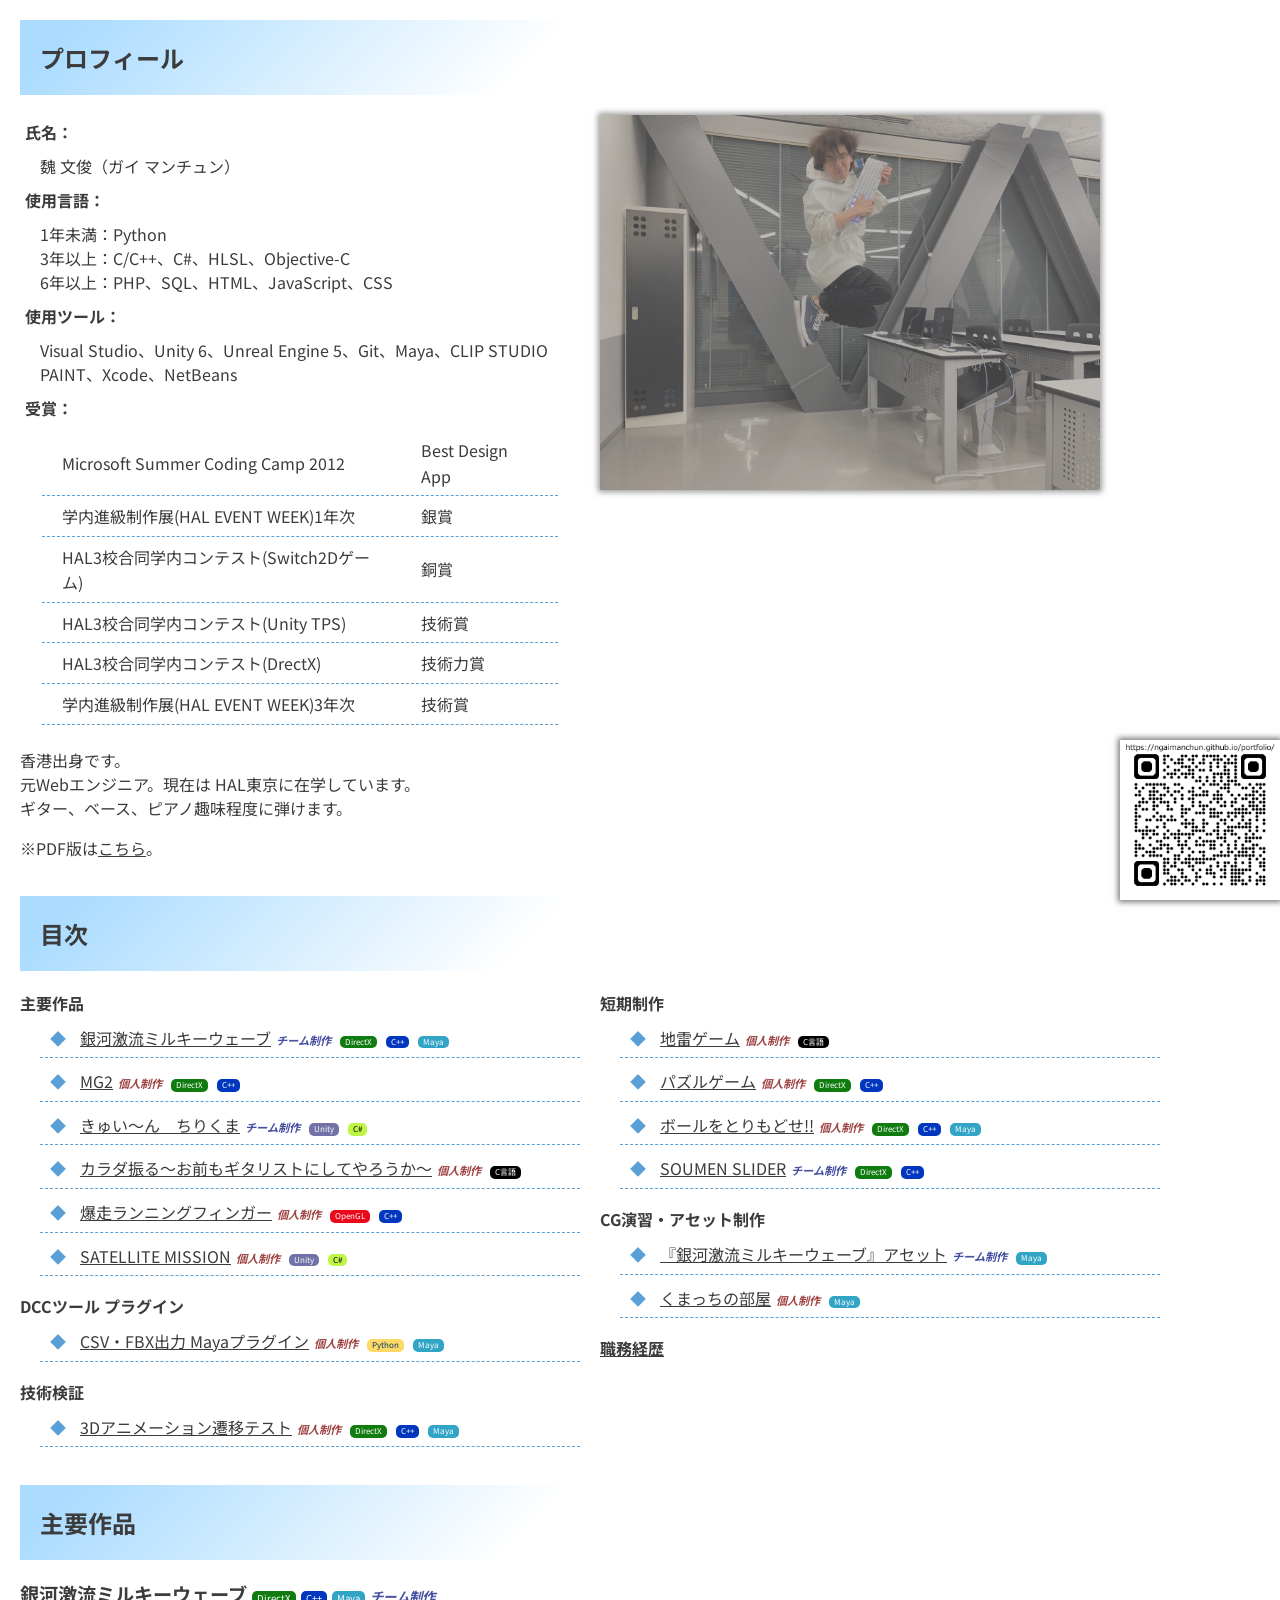
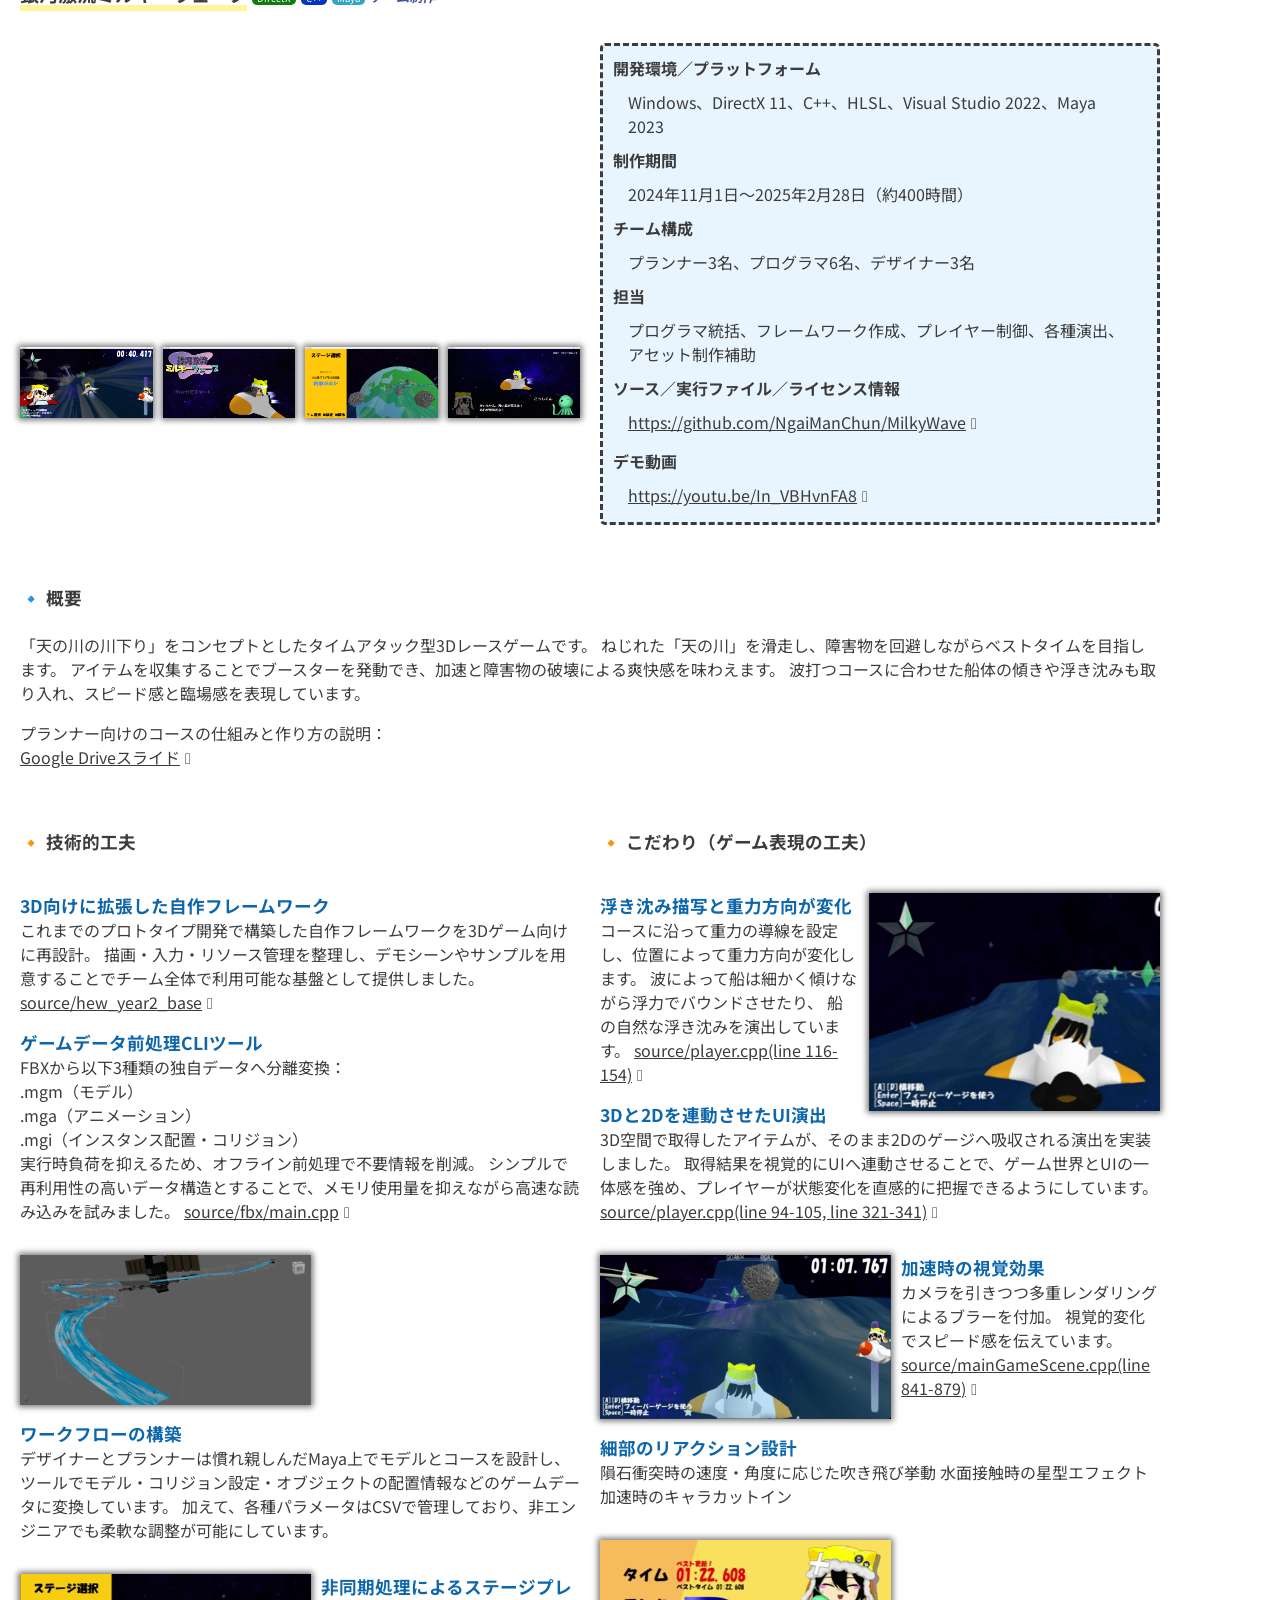
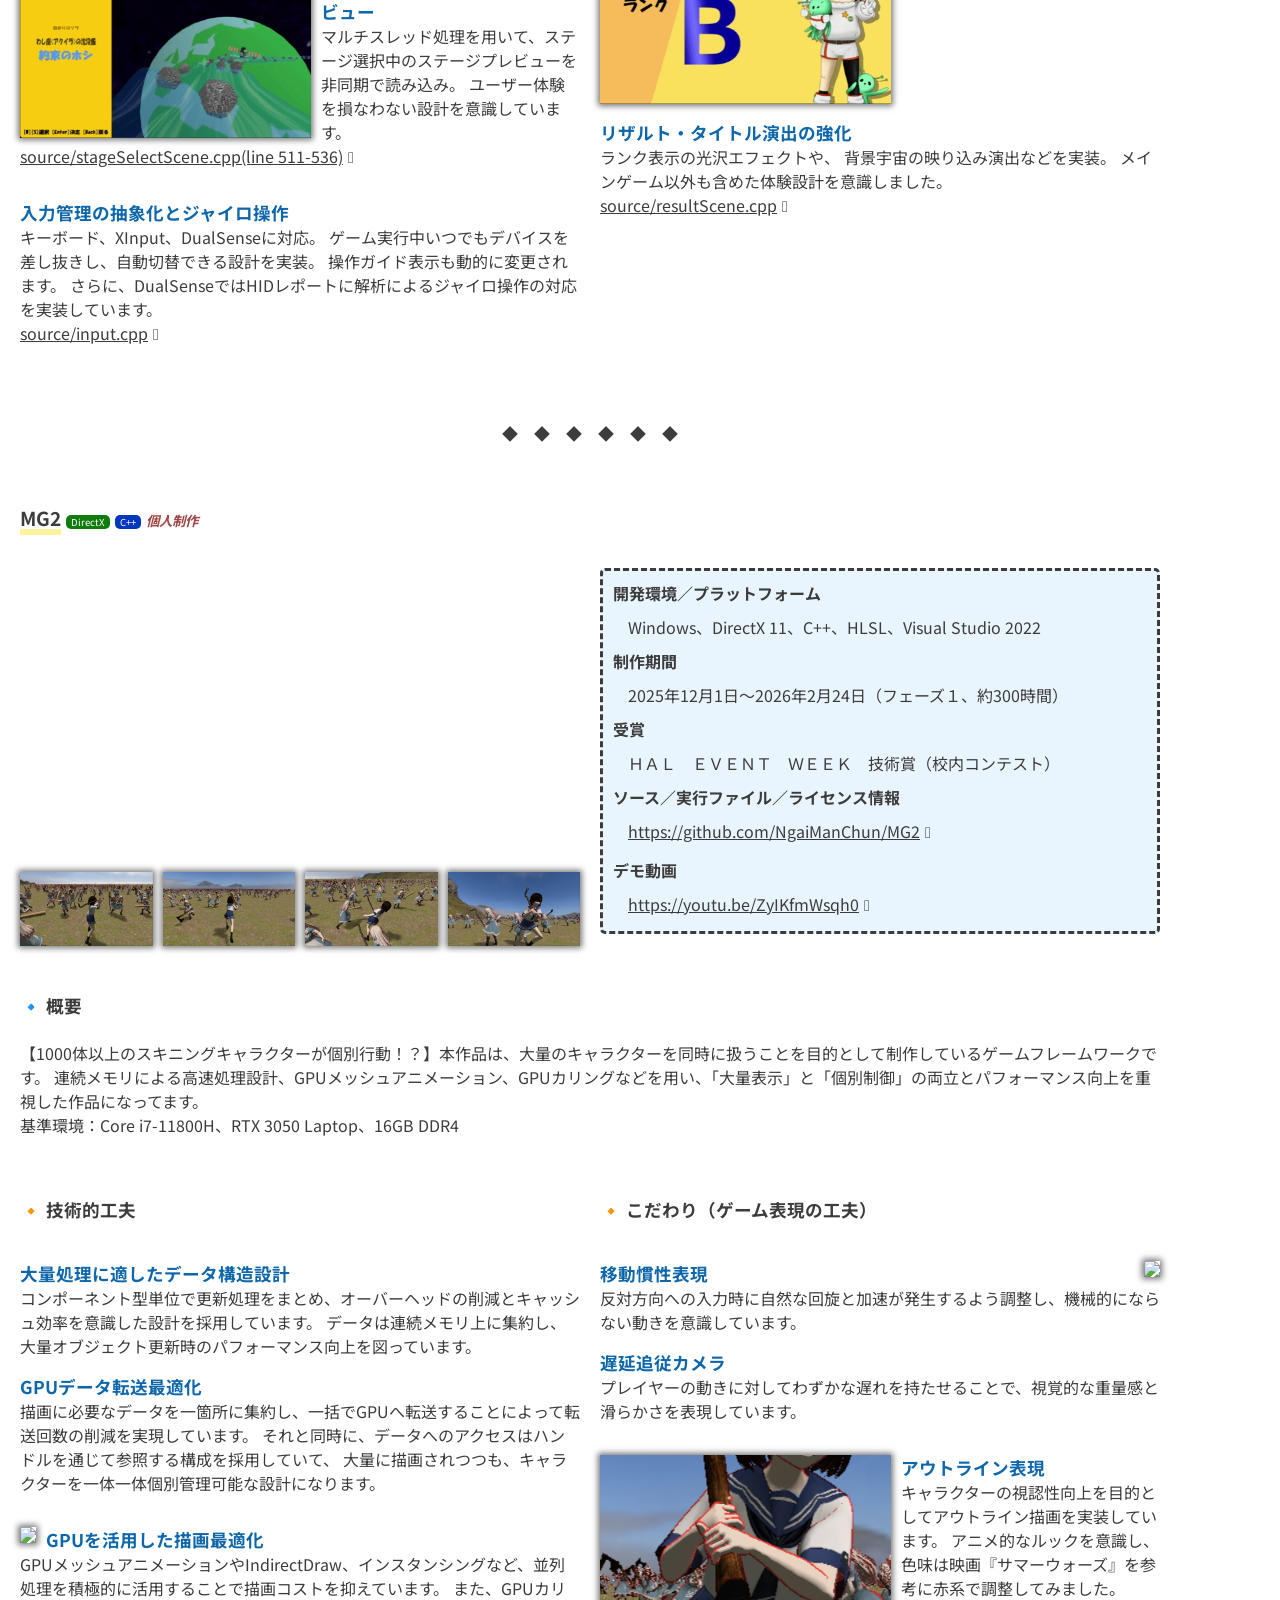
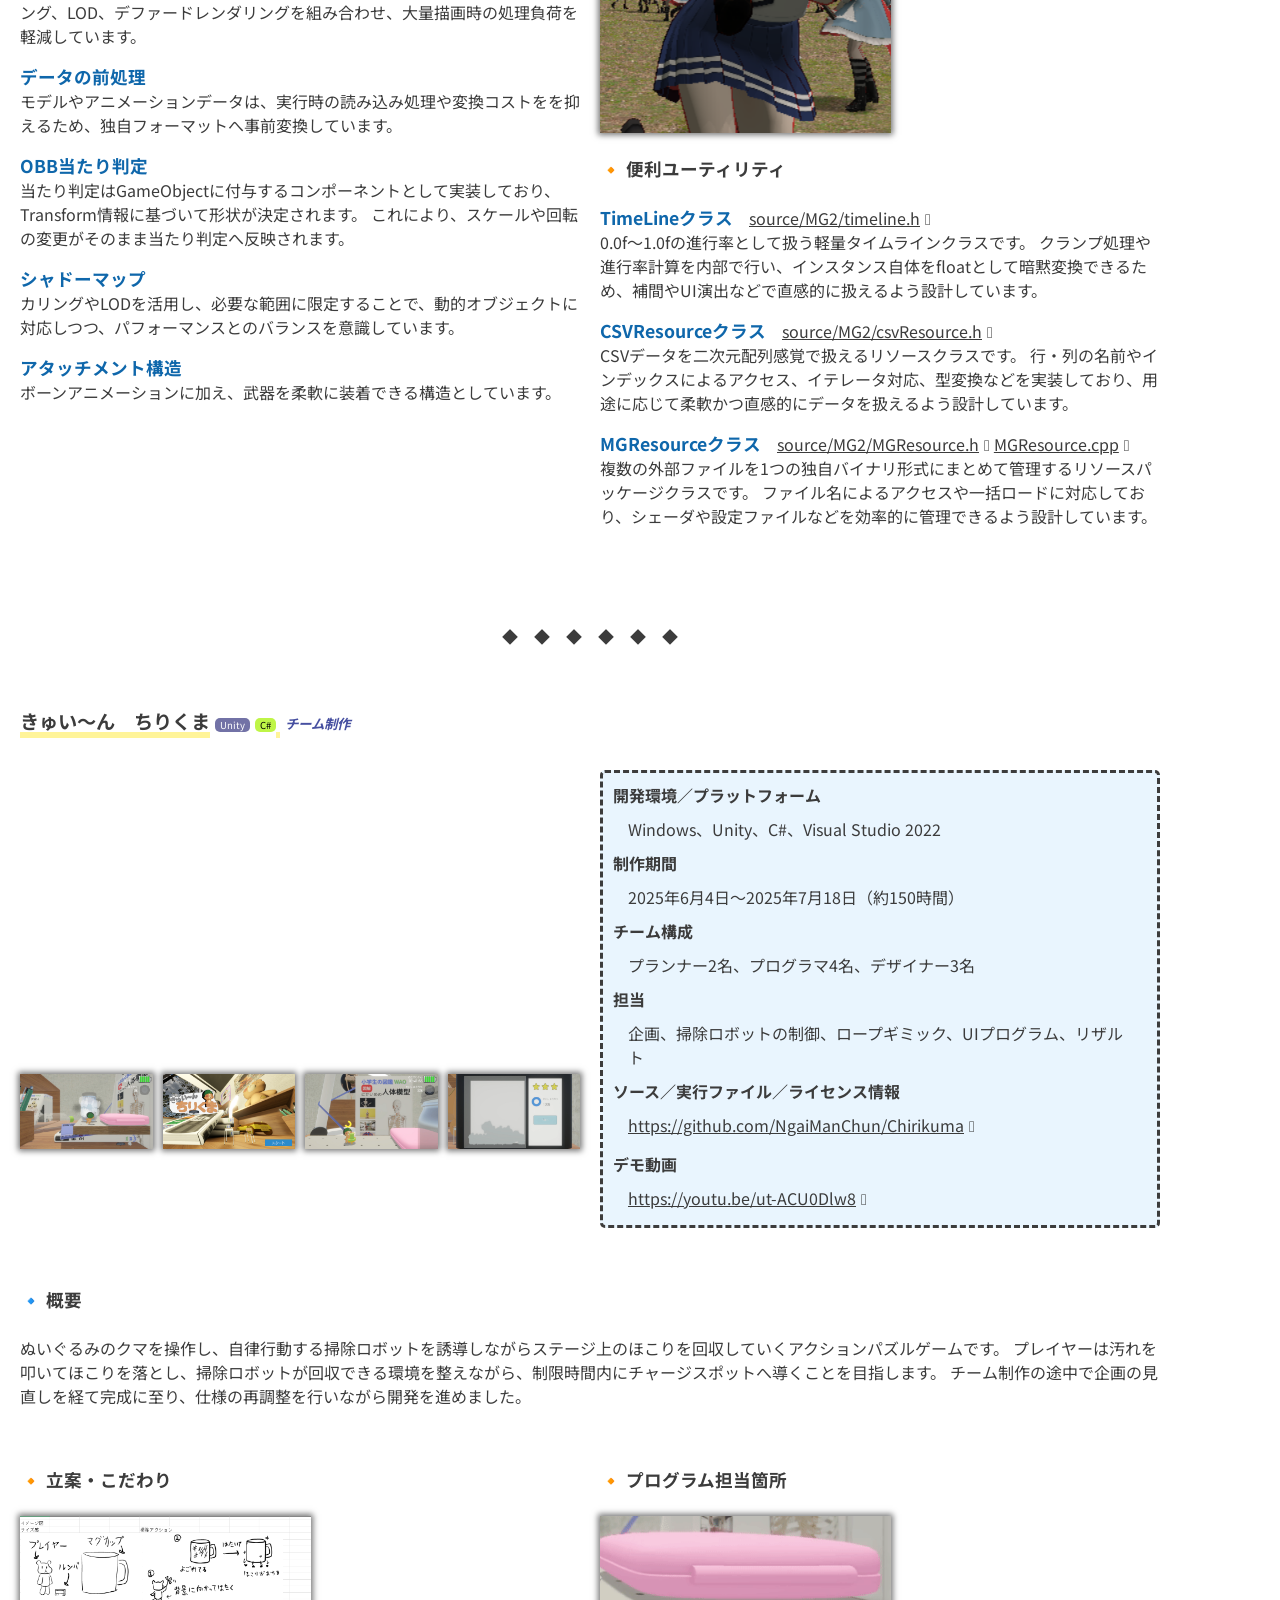
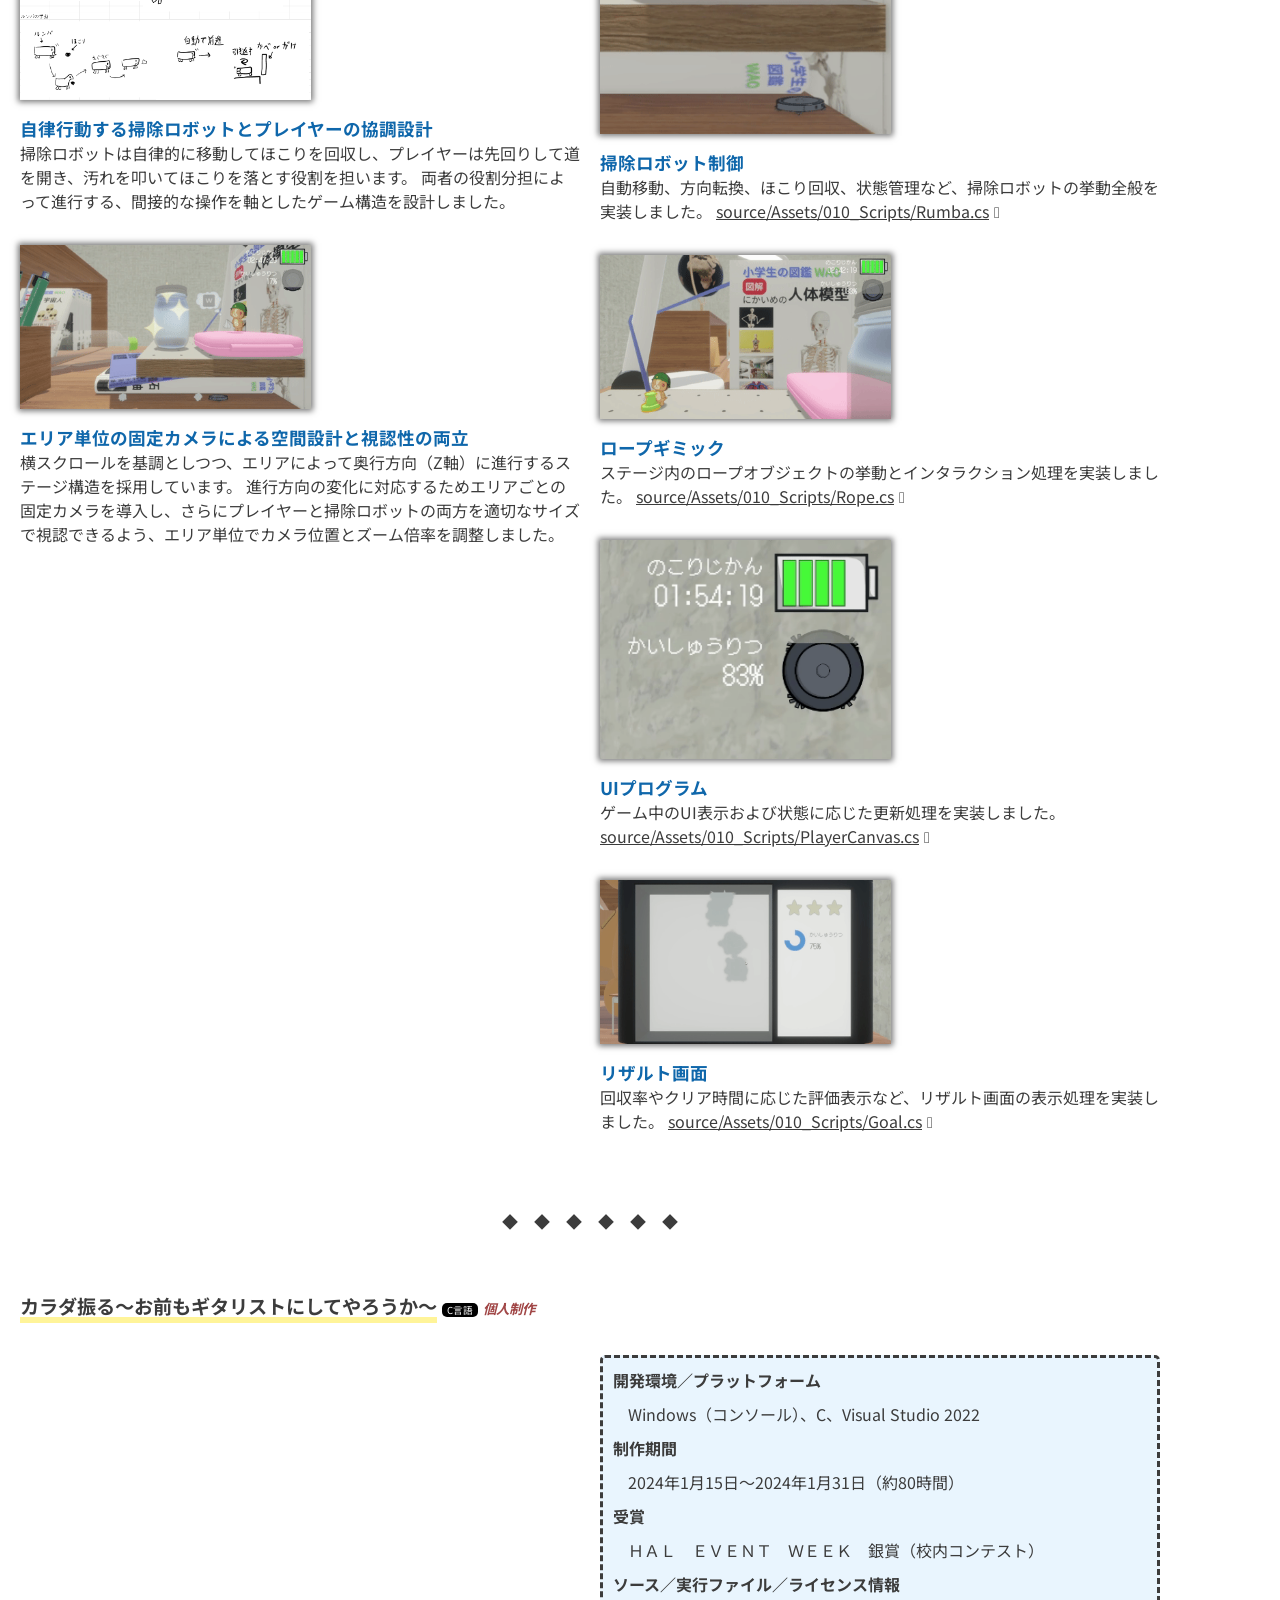
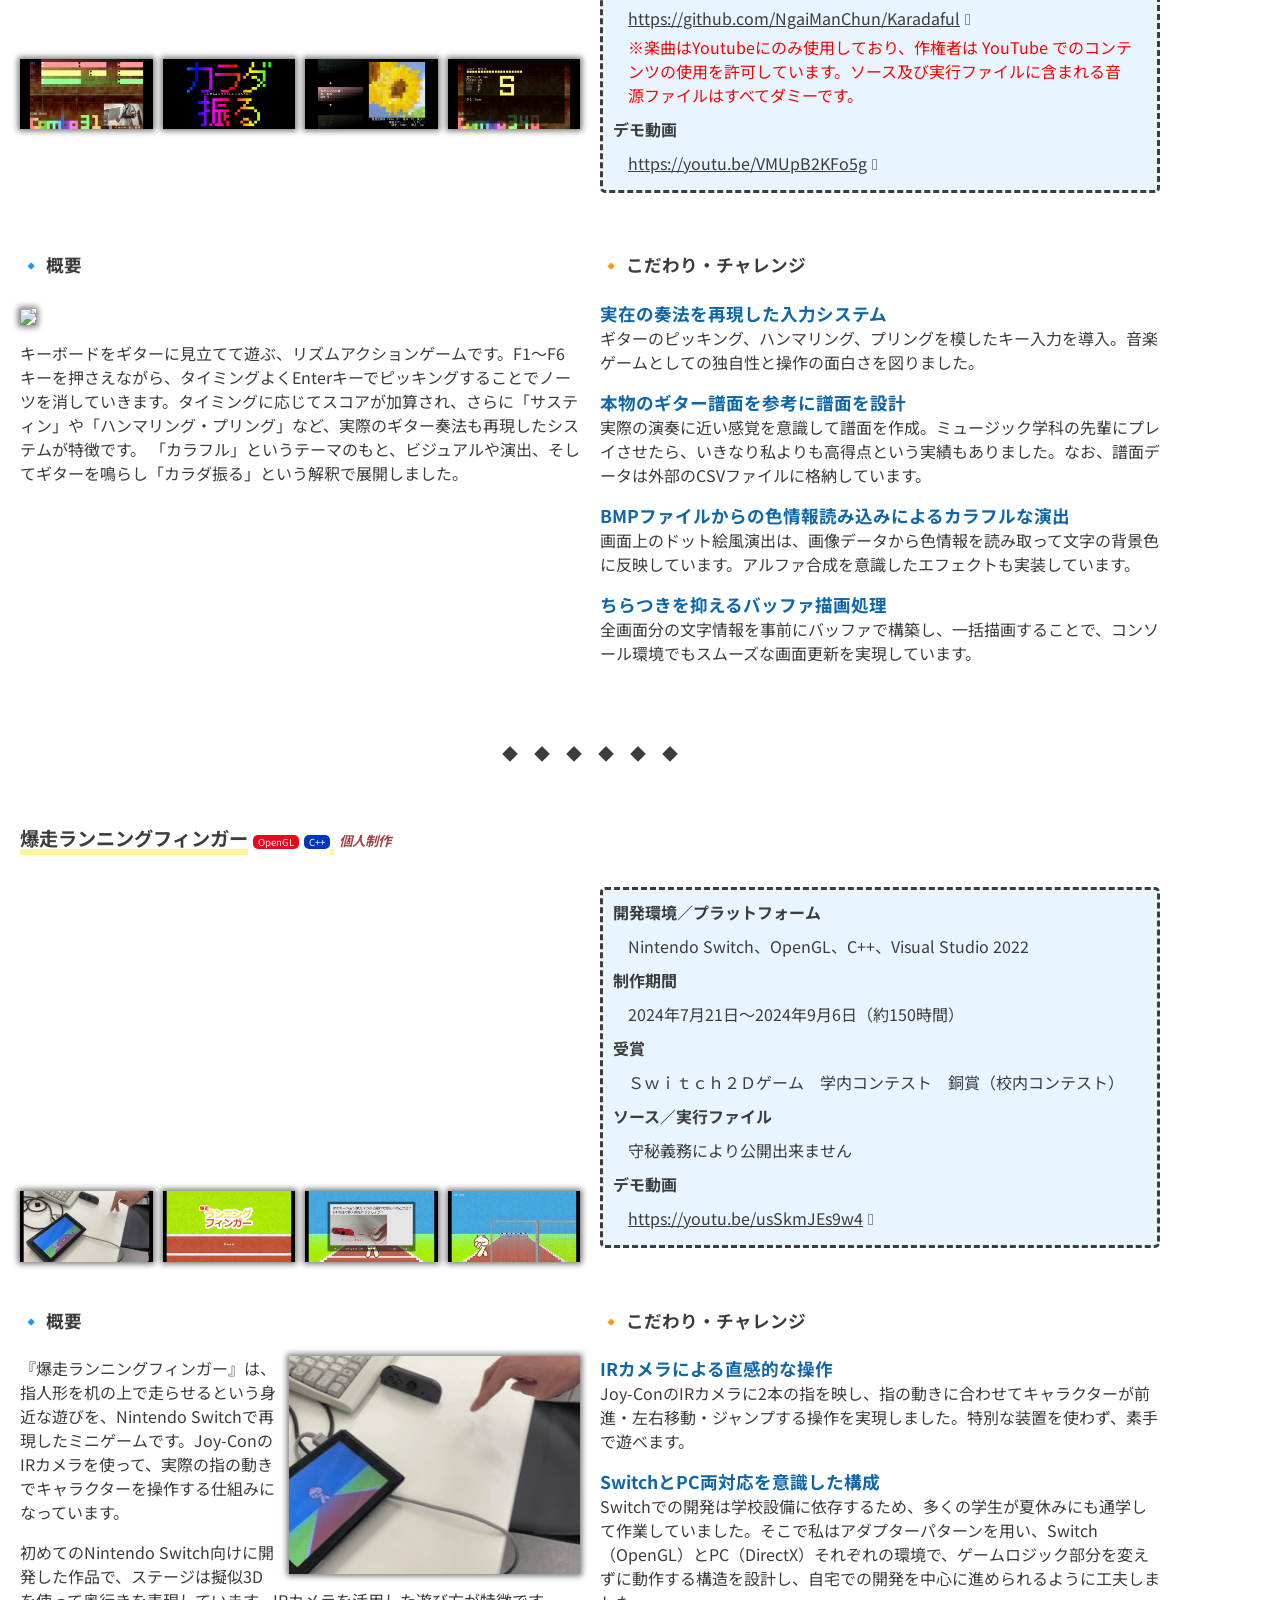
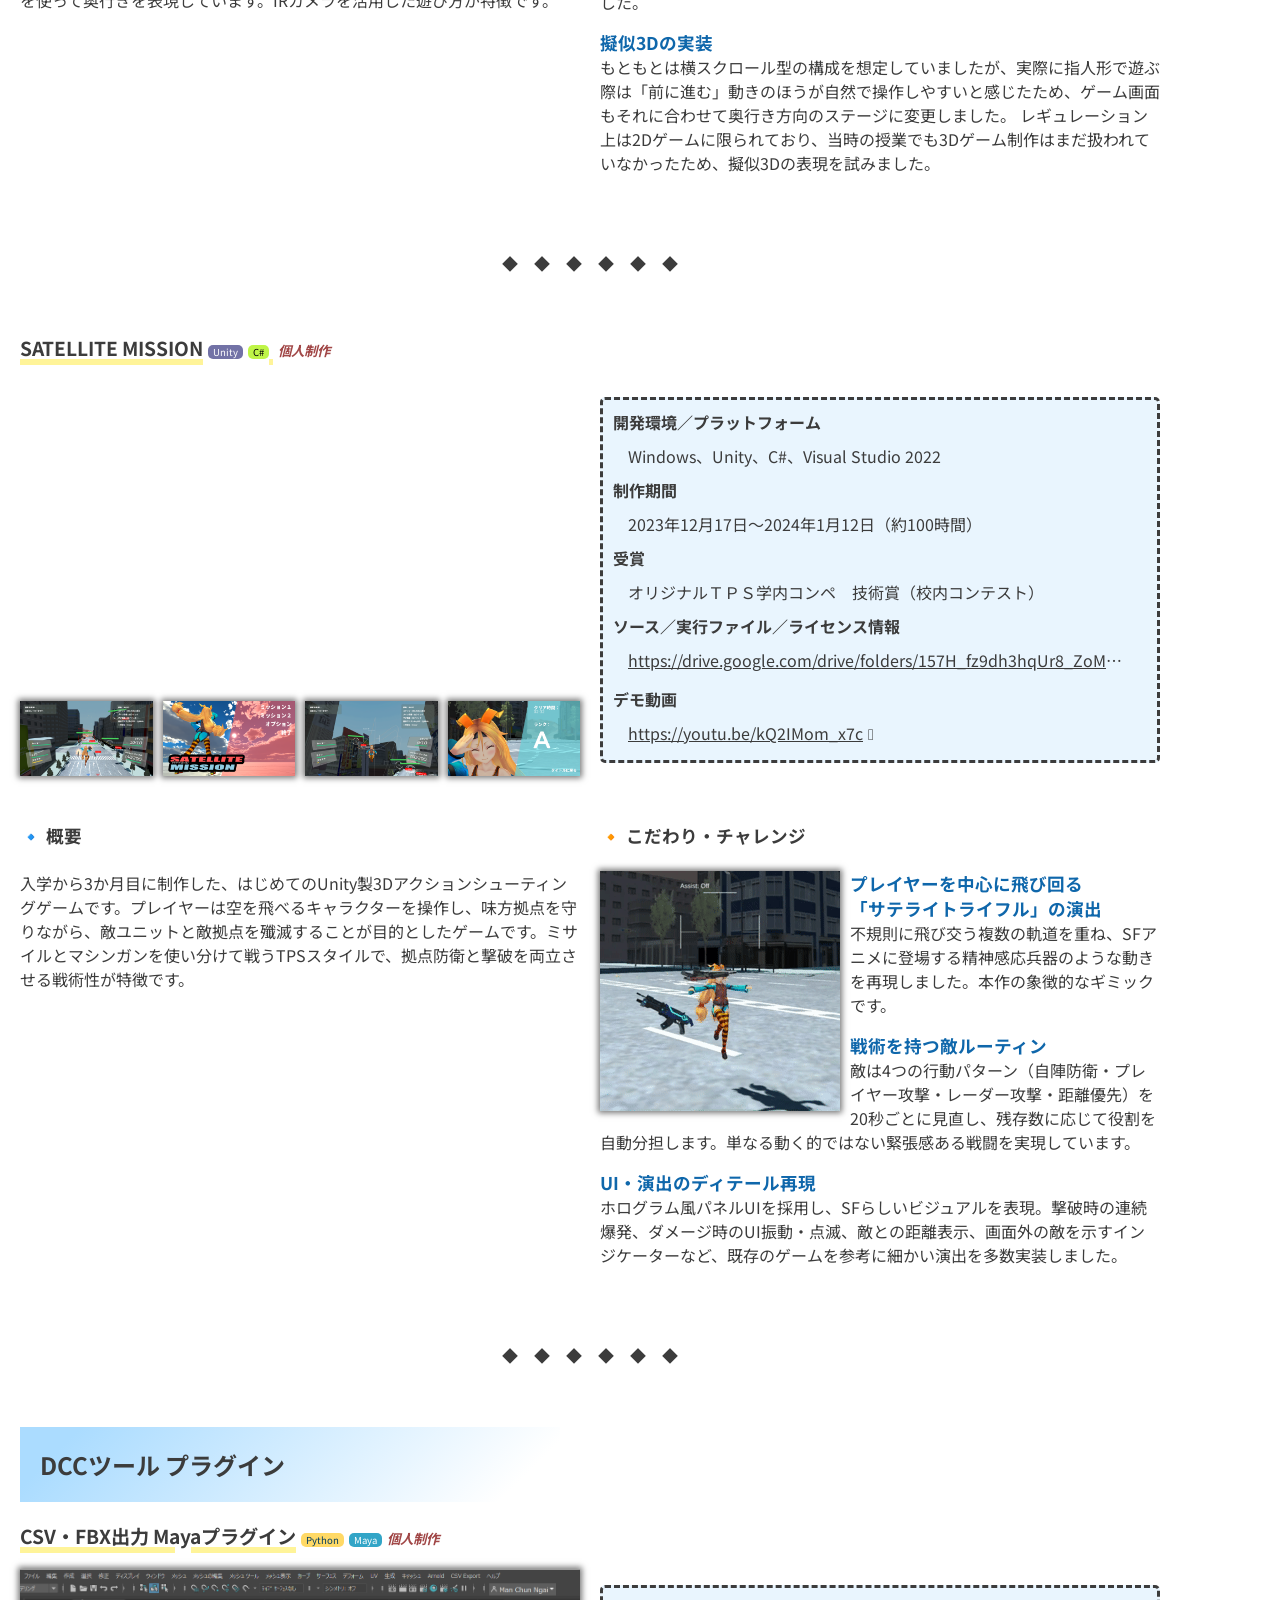
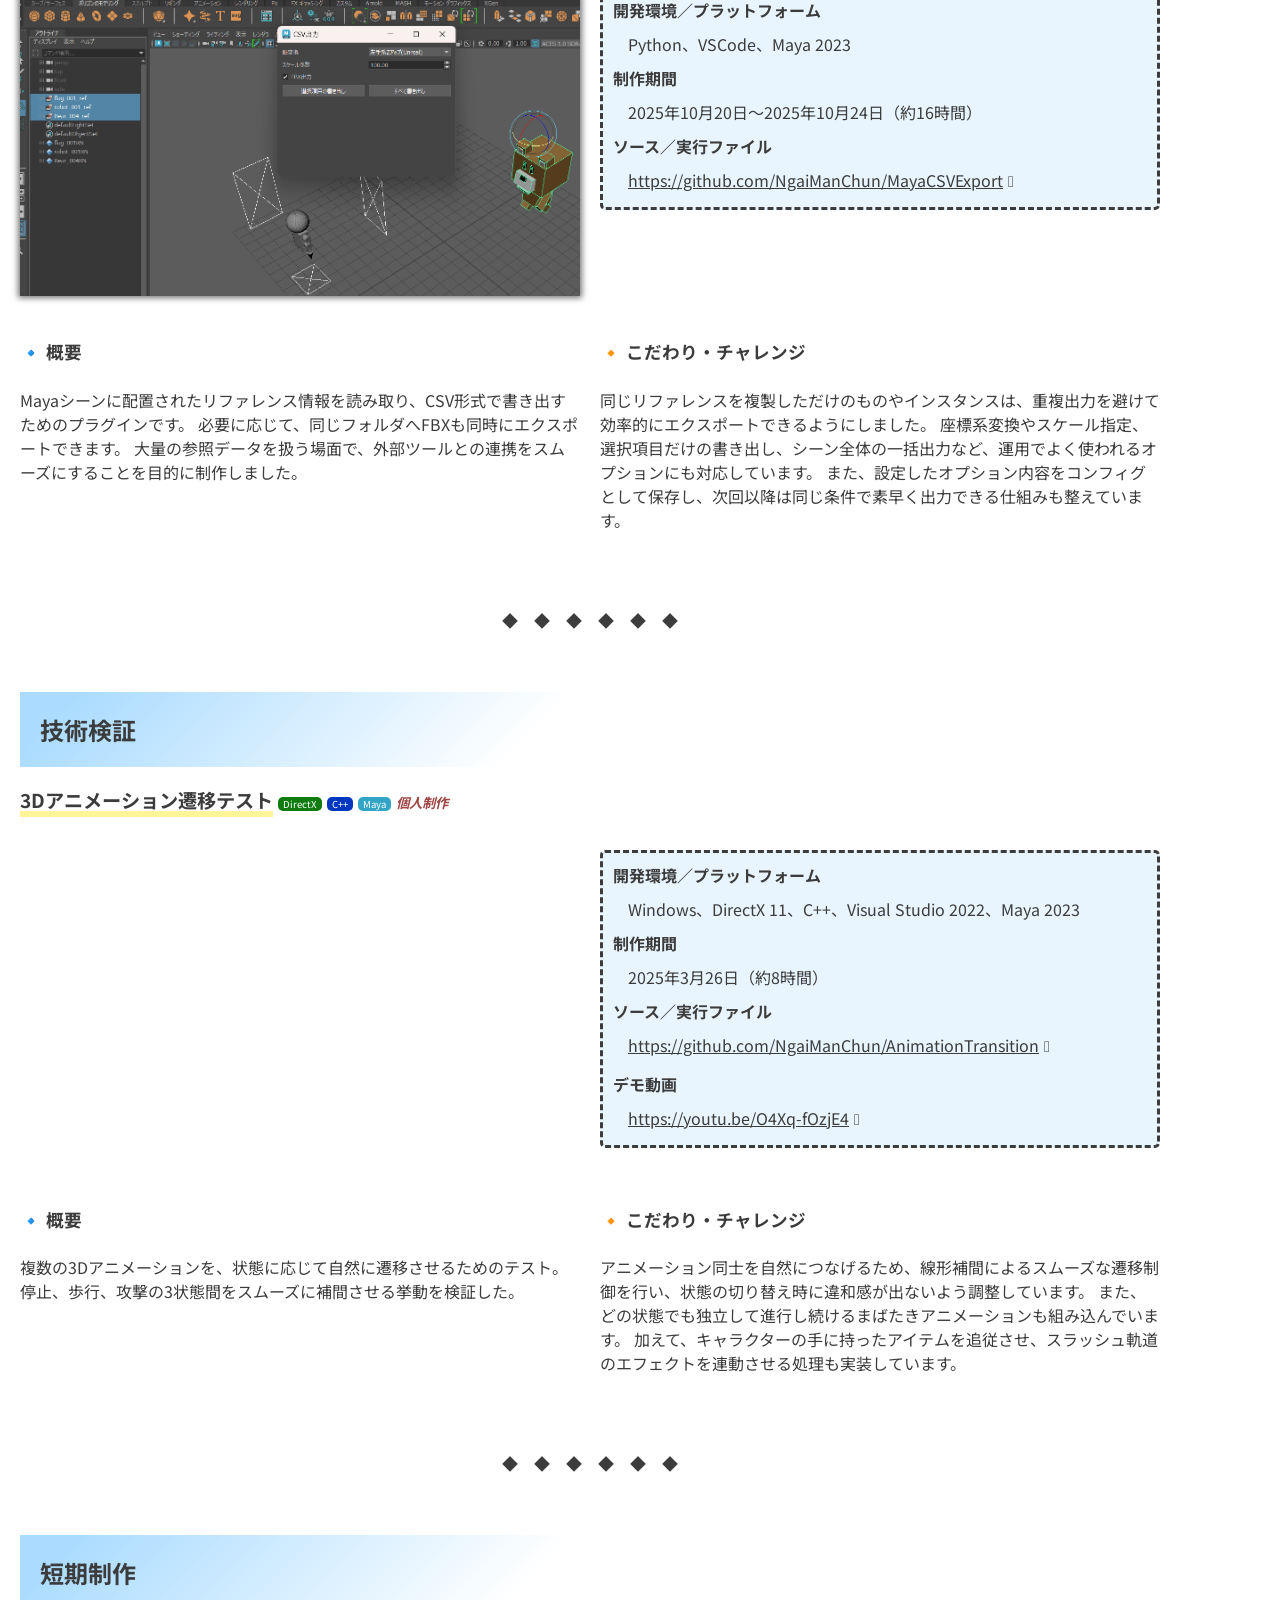
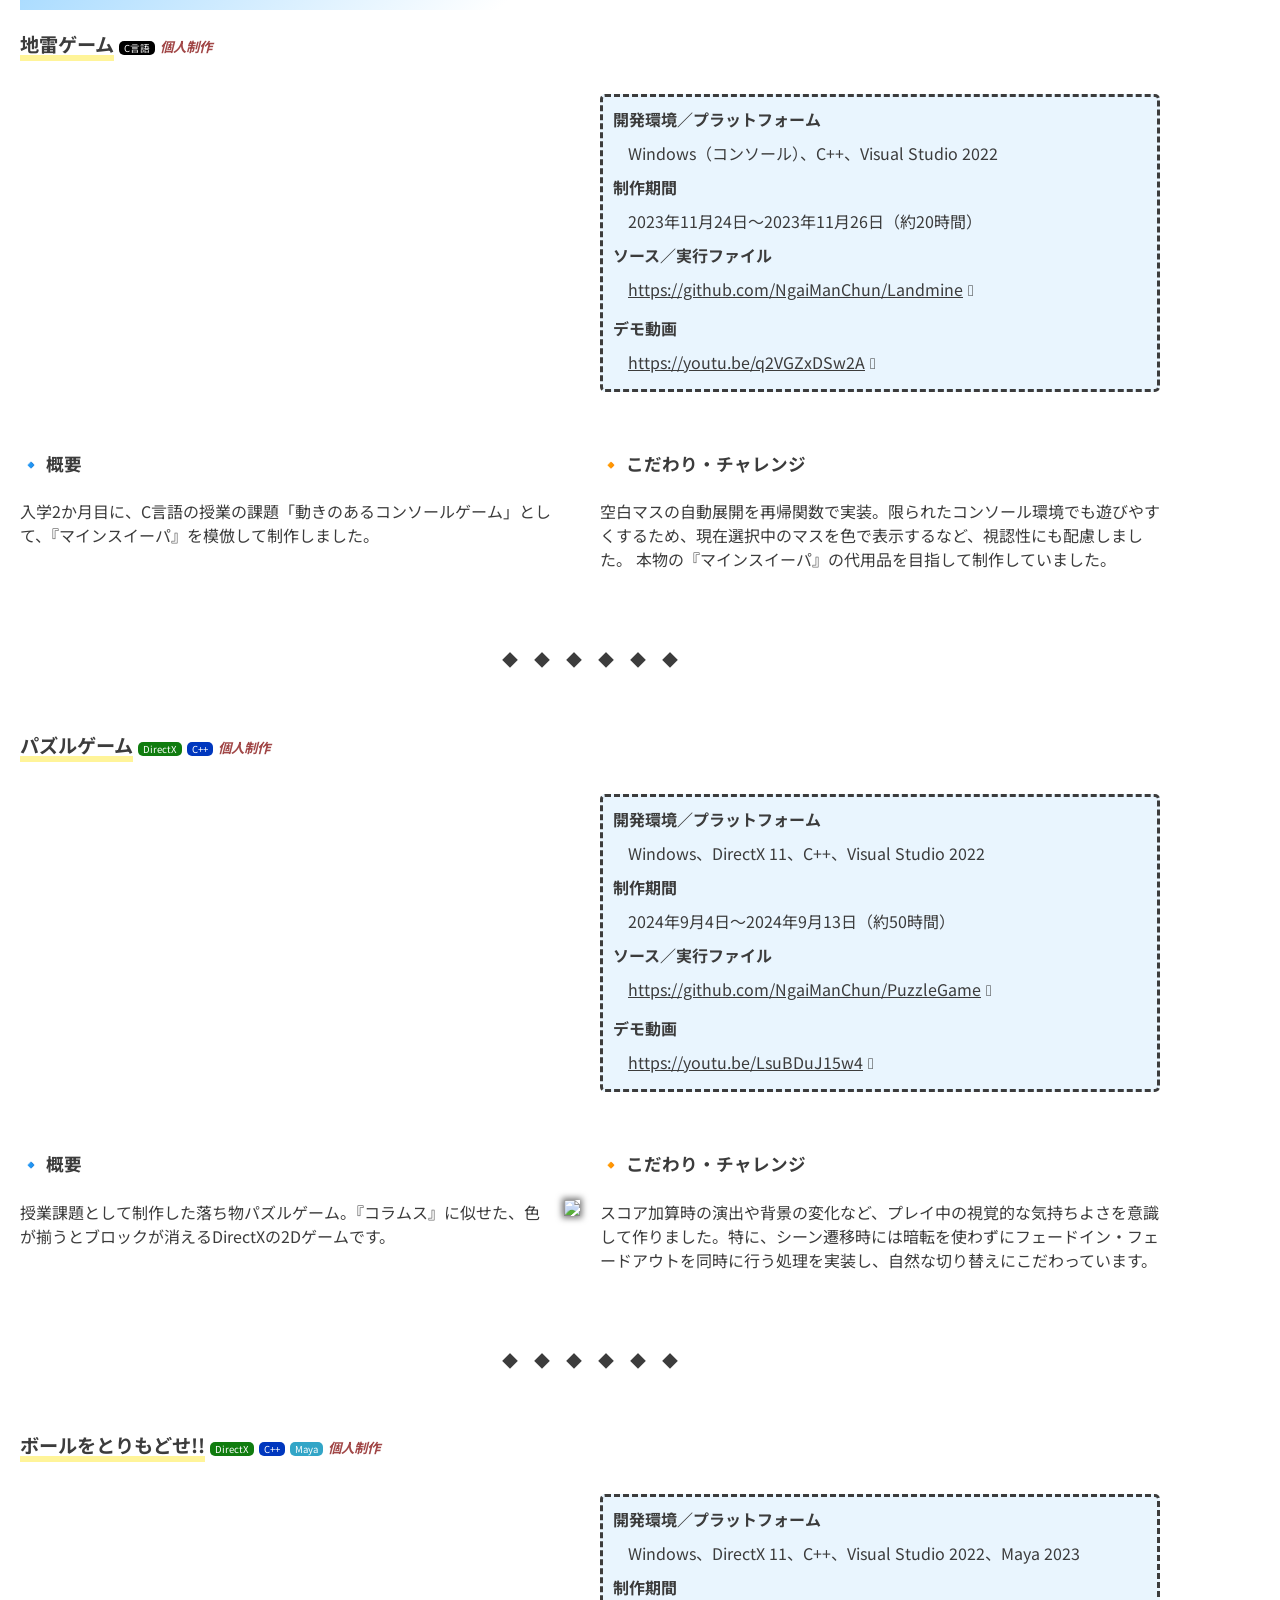
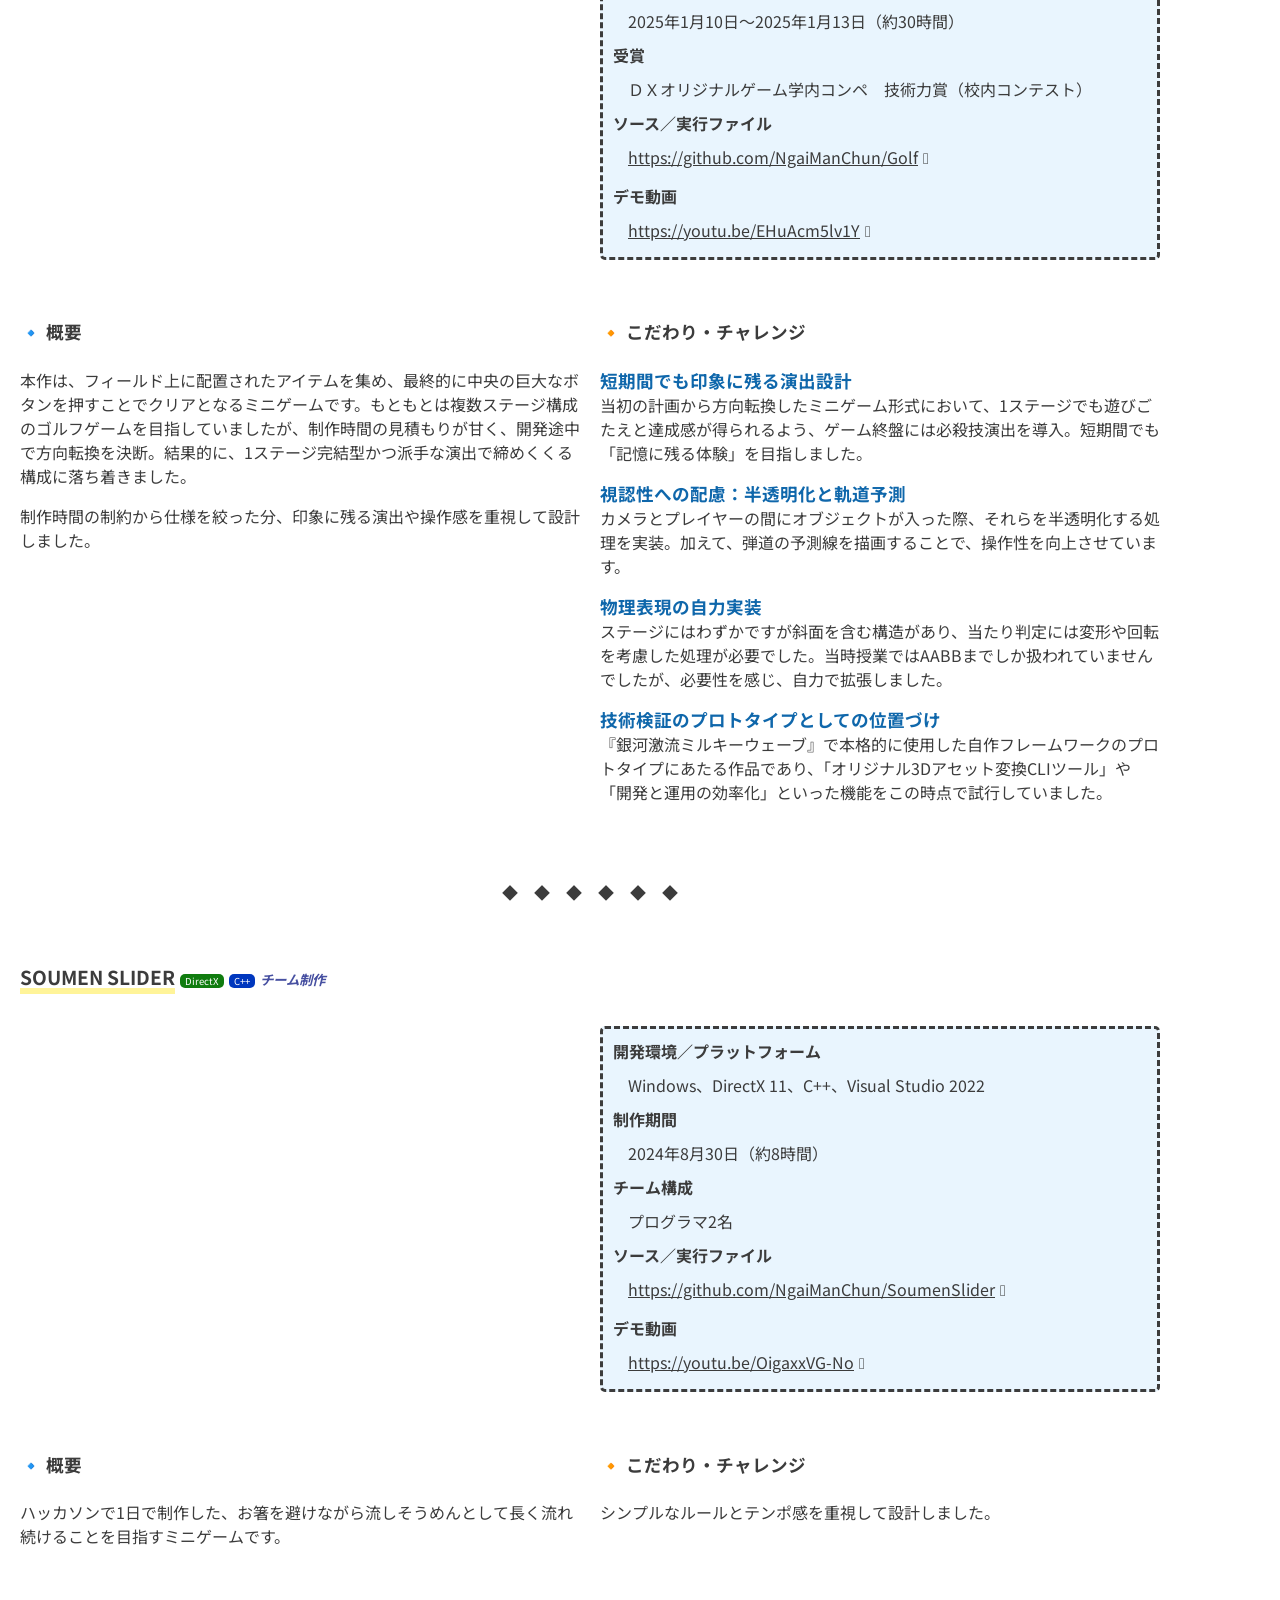
==== commit 01a0ce7b: "utility" ====
--- a/index.html
+++ b/index.html
@@ -555,16 +555,43 @@
                                 プレイヤーの動きに対してわずかな遅れを持たせることで、視覚的な重量感と滑らかさを表現しています。
                             </p>
                         </div>
-                        <p>
-                            <a class="gallery_image" href="mg2_outline.png" data-pswp-width="364" data-pswp-height="347">
-                                <img src="mg2_outline.png" class="float_left">
-                            </a>
-                        </p>
-                        <p>
-                            <b>アウトライン表現</b><br />
-                            キャラクターの視認性向上を目的としてアウトライン描画を実装しています。
-                            アニメ的なルックを意識し、色味は映画『サマーウォーズ』を参考に赤系で調整してみました。
-                        </p>
+                        <div class="float_area">
+                            <p>
+                                <a class="gallery_image" href="mg2_outline.png" data-pswp-width="364" data-pswp-height="347">
+                                    <img src="mg2_outline.png" class="float_left">
+                                </a>
+                            </p>
+                            <p>
+                                <b>アウトライン表現</b><br />
+                                キャラクターの視認性向上を目的としてアウトライン描画を実装しています。
+                                アニメ的なルックを意識し、色味は映画『サマーウォーズ』を参考に赤系で調整してみました。
+                            </p>
+                        </div>
+
+
+                        <h4>🔸 便利ユーティリティ</h4>
+                        <p>
+                            <b>TimeLineクラス</b>　<a target="_blank" href="https://github.com/NgaiManChun/MG2/blob/main/source/MG2/timeline.h">source/MG2/timeline.h</a>
+                            <br />
+                            0.0f～1.0fの進行率として扱う軽量タイムラインクラスです。
+                            クランプ処理や進行率計算を内部で行い、インスタンス自体をfloatとして暗黙変換できるため、補間やUI演出などで直感的に扱えるよう設計しています。
+                        </p>
+                        <p>
+                            <b>CSVResourceクラス</b>　<a target="_blank" href="https://github.com/NgaiManChun/MG2/blob/main/source/MG2/csvResource.h">source/MG2/csvResource.h</a>
+                            <br />
+                            CSVデータを二次元配列感覚で扱えるリソースクラスです。
+                            行・列の名前やインデックスによるアクセス、イテレータ対応、型変換などを実装しており、用途に応じて柔軟かつ直感的にデータを扱えるよう設計しています。
+                        </p>
+                        <p>
+                            <b>MGResourceクラス</b>　<a target="_blank" href="https://github.com/NgaiManChun/MG2/blob/main/source/MG2/MGResource.h">source/MG2/MGResource.h</a>
+                                                 <a target="_blank" href="https://github.com/NgaiManChun/MG2/blob/main/source/MG2/MGResource.cpp">MGResource.cpp</a>
+                            <br />
+                            複数の外部ファイルを1つの独自バイナリ形式にまとめて管理するリソースパッケージクラスです。
+                            ファイル名によるアクセスや一括ロードに対応しており、シェーダや設定ファイルなどを効率的に管理できるよう設計しています。
+                        </p>
+                    </div>
+                    <div>
+                        
                     </div>
                 </div>
             </li>
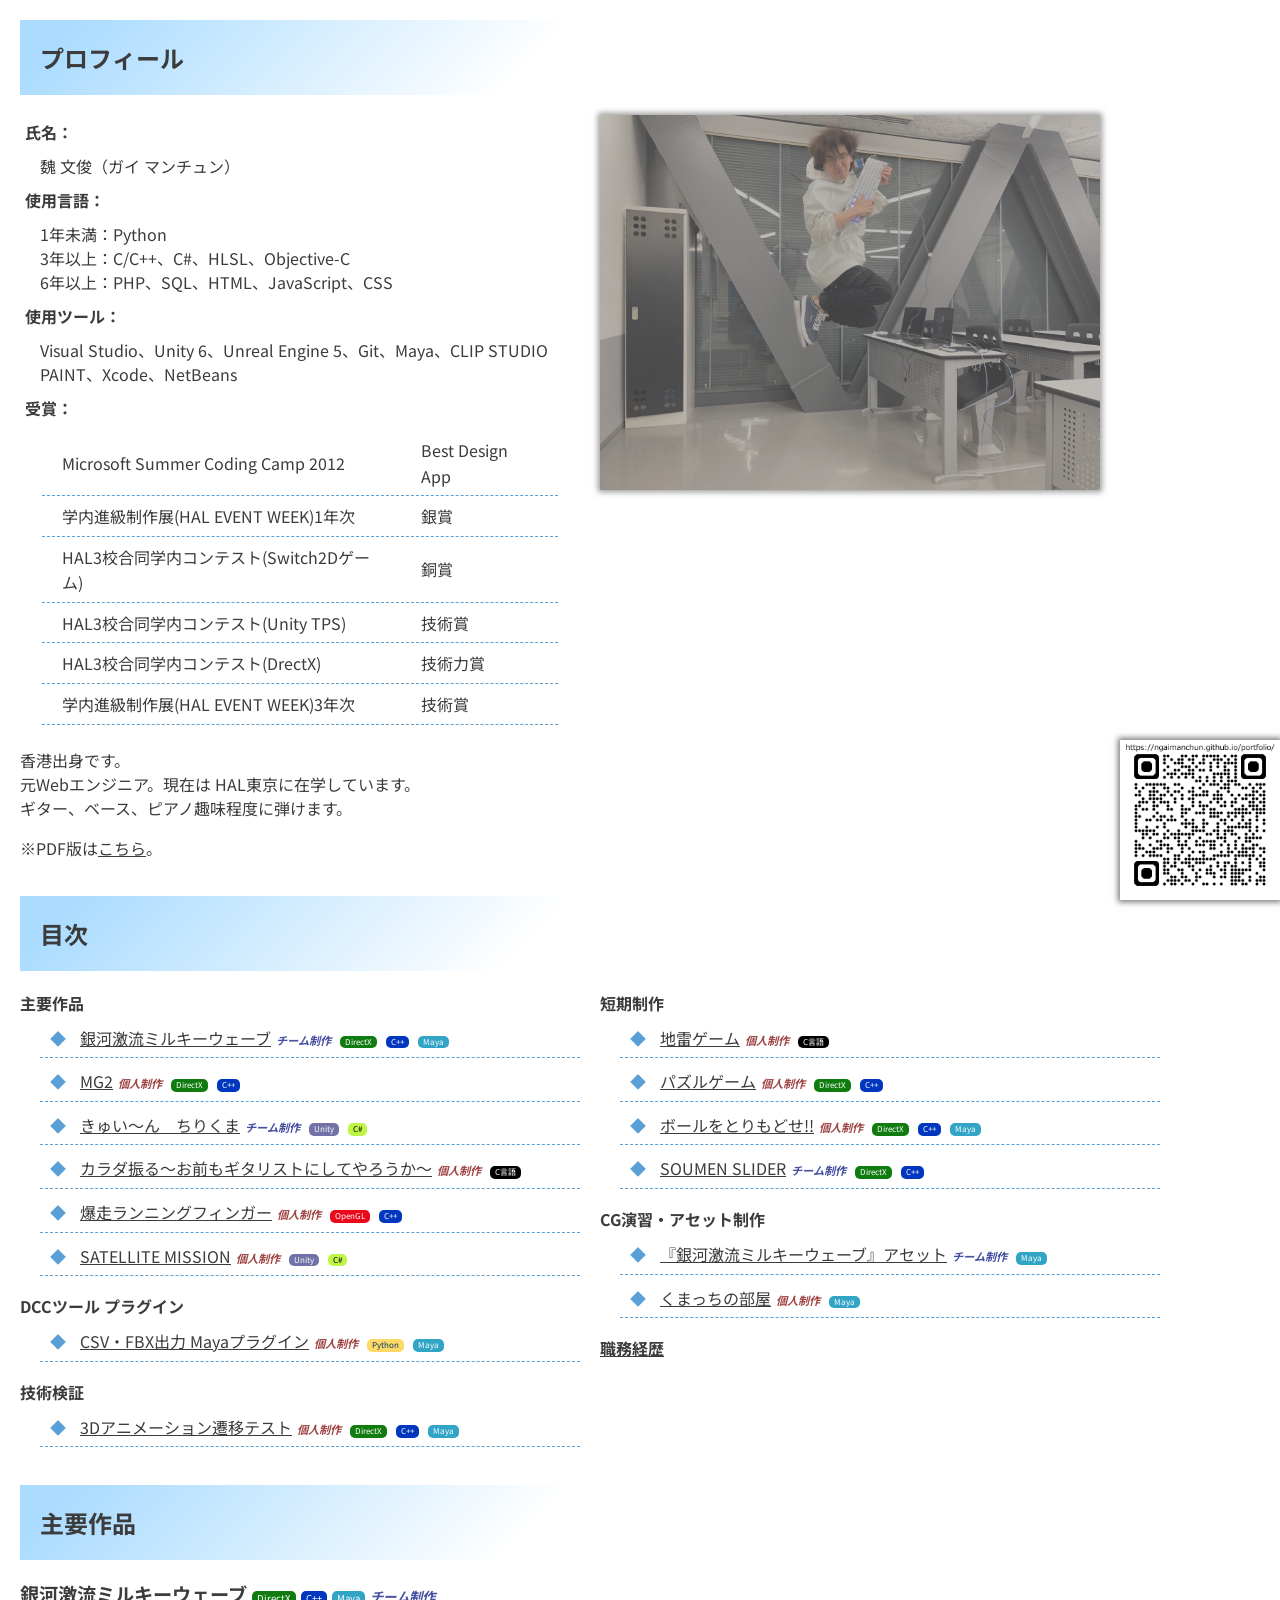
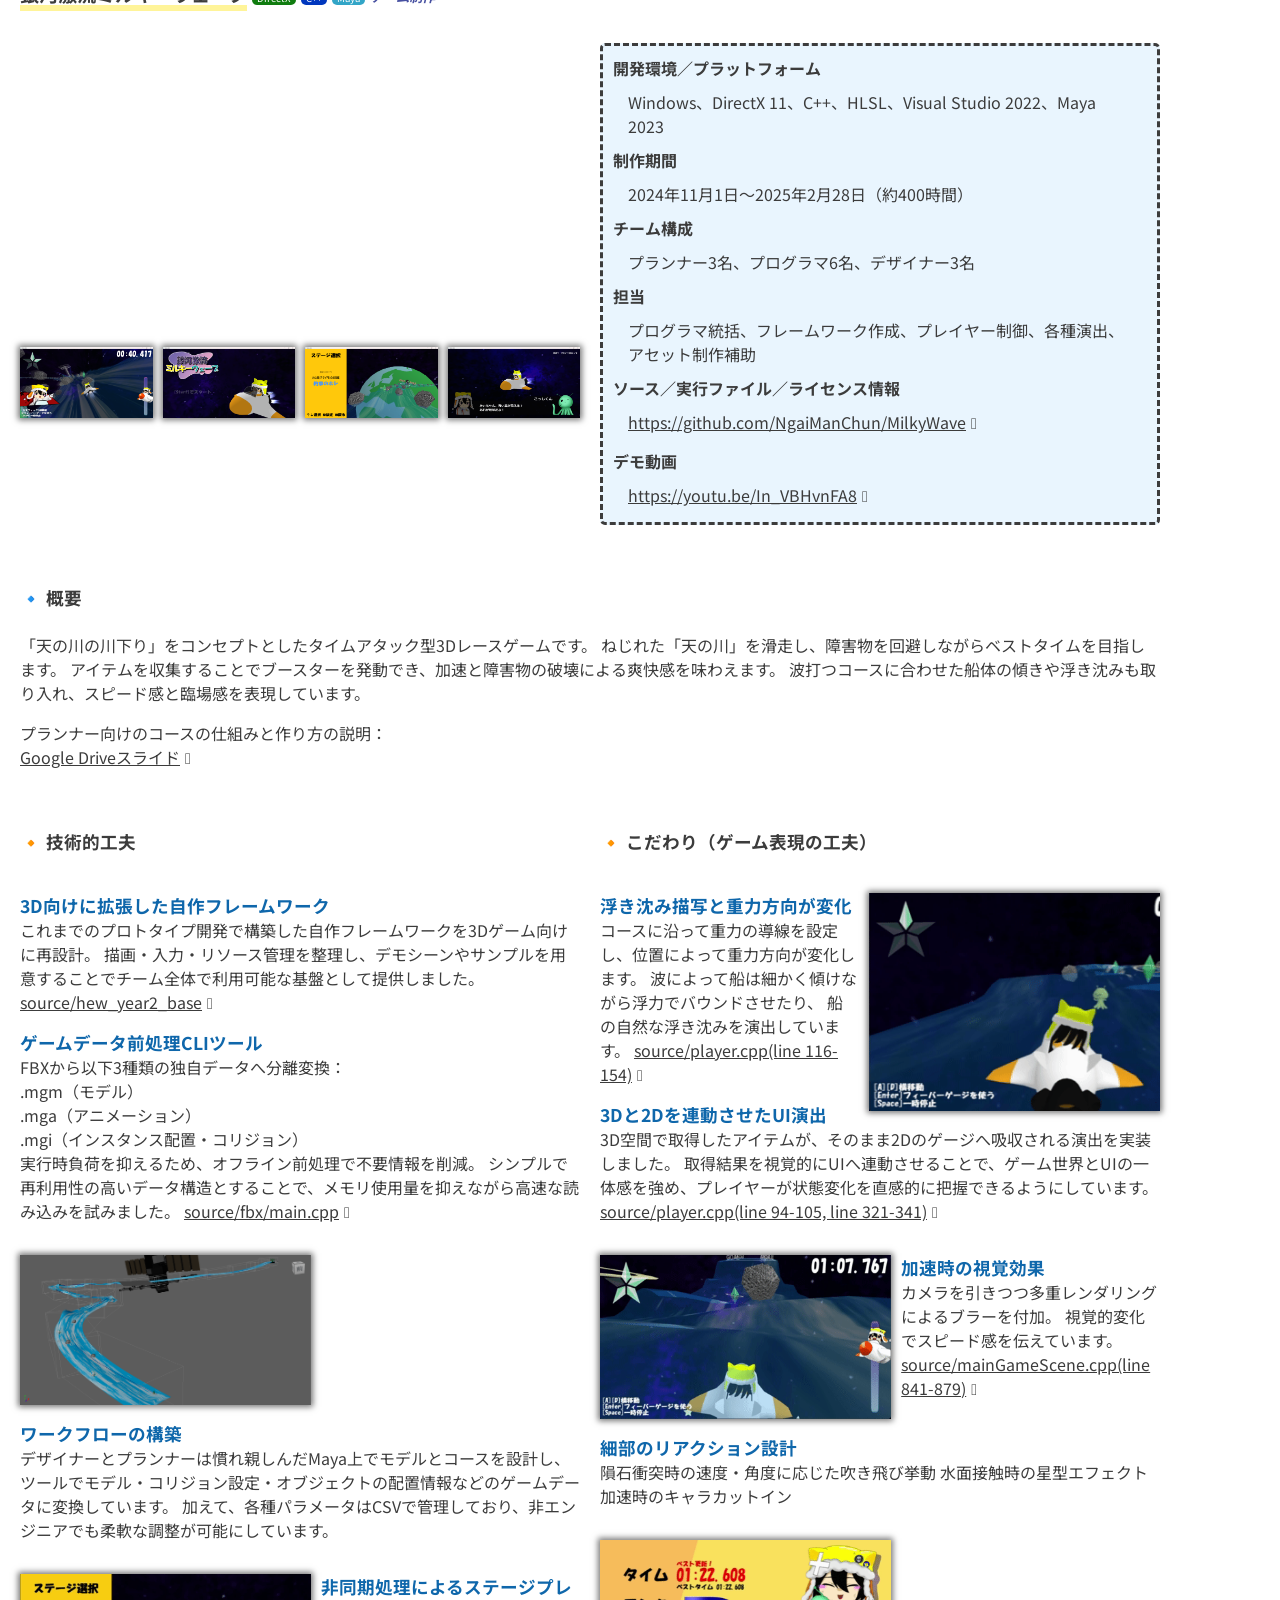
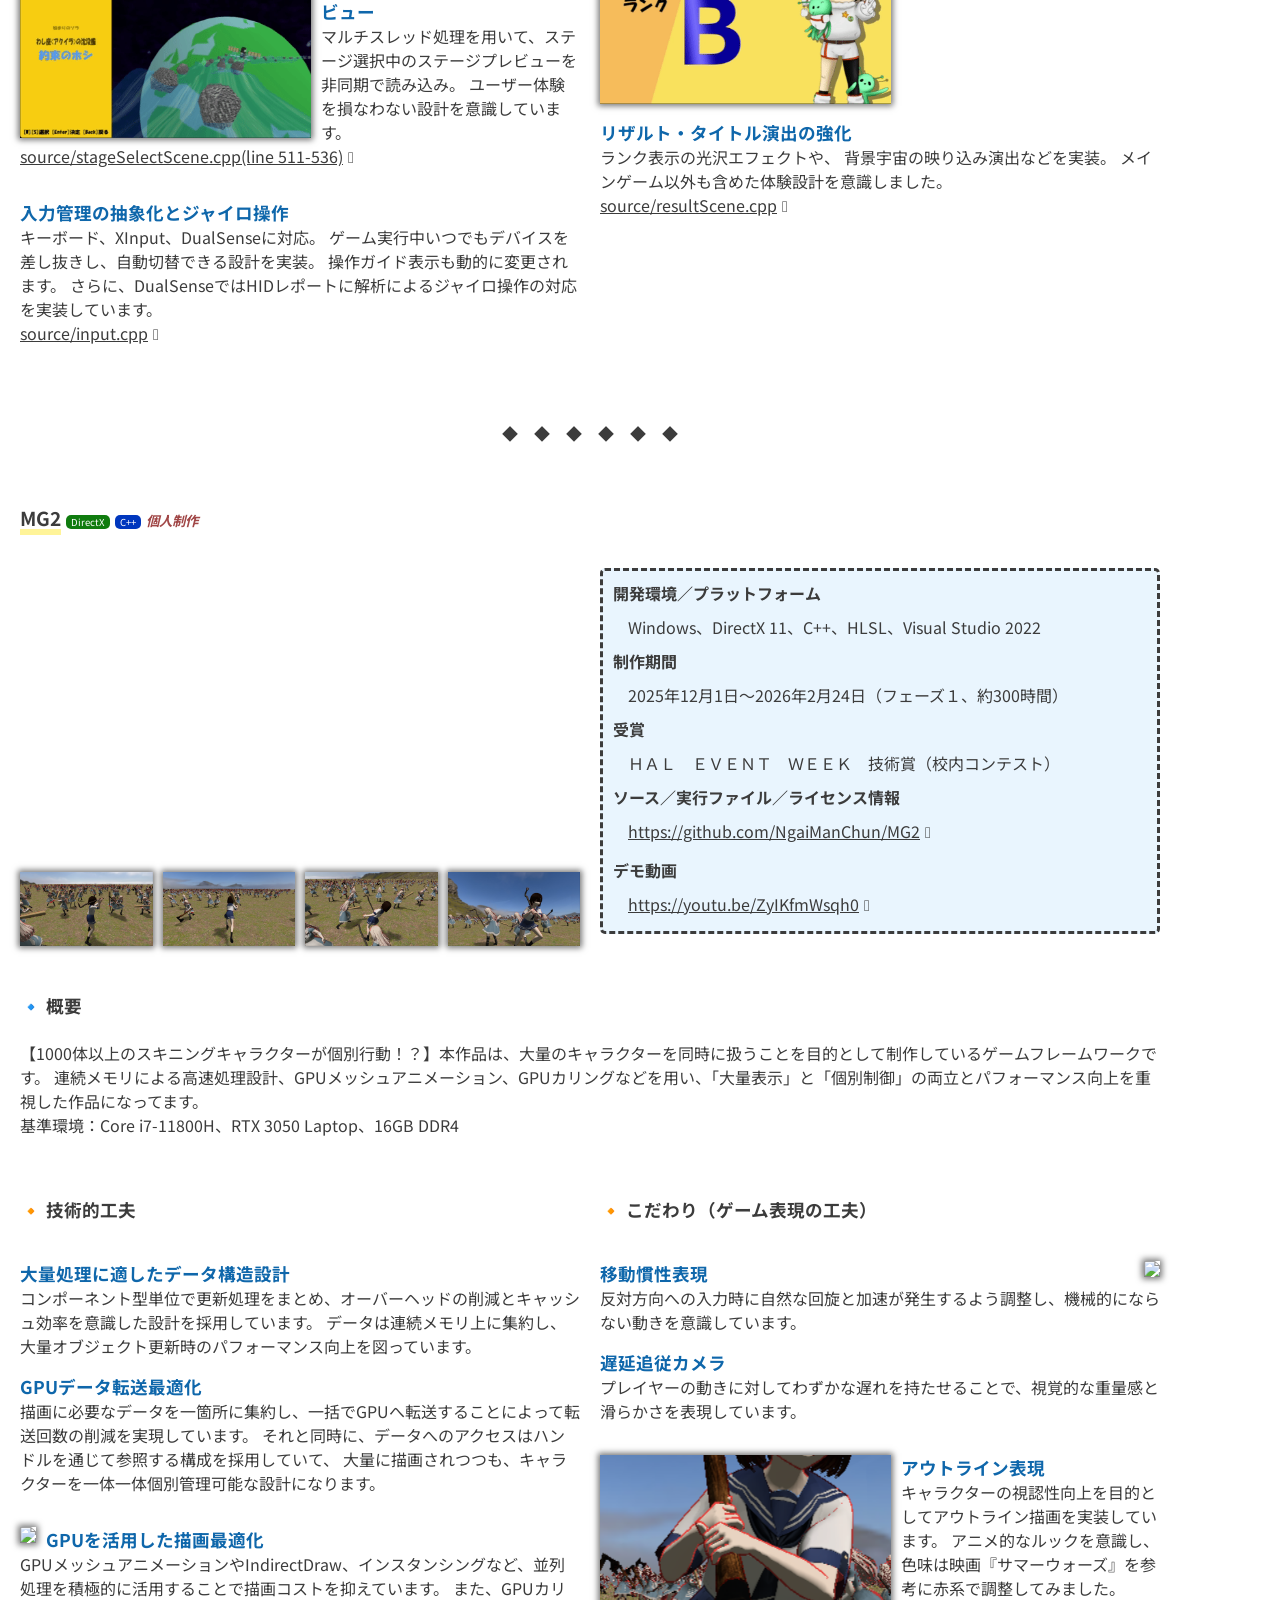
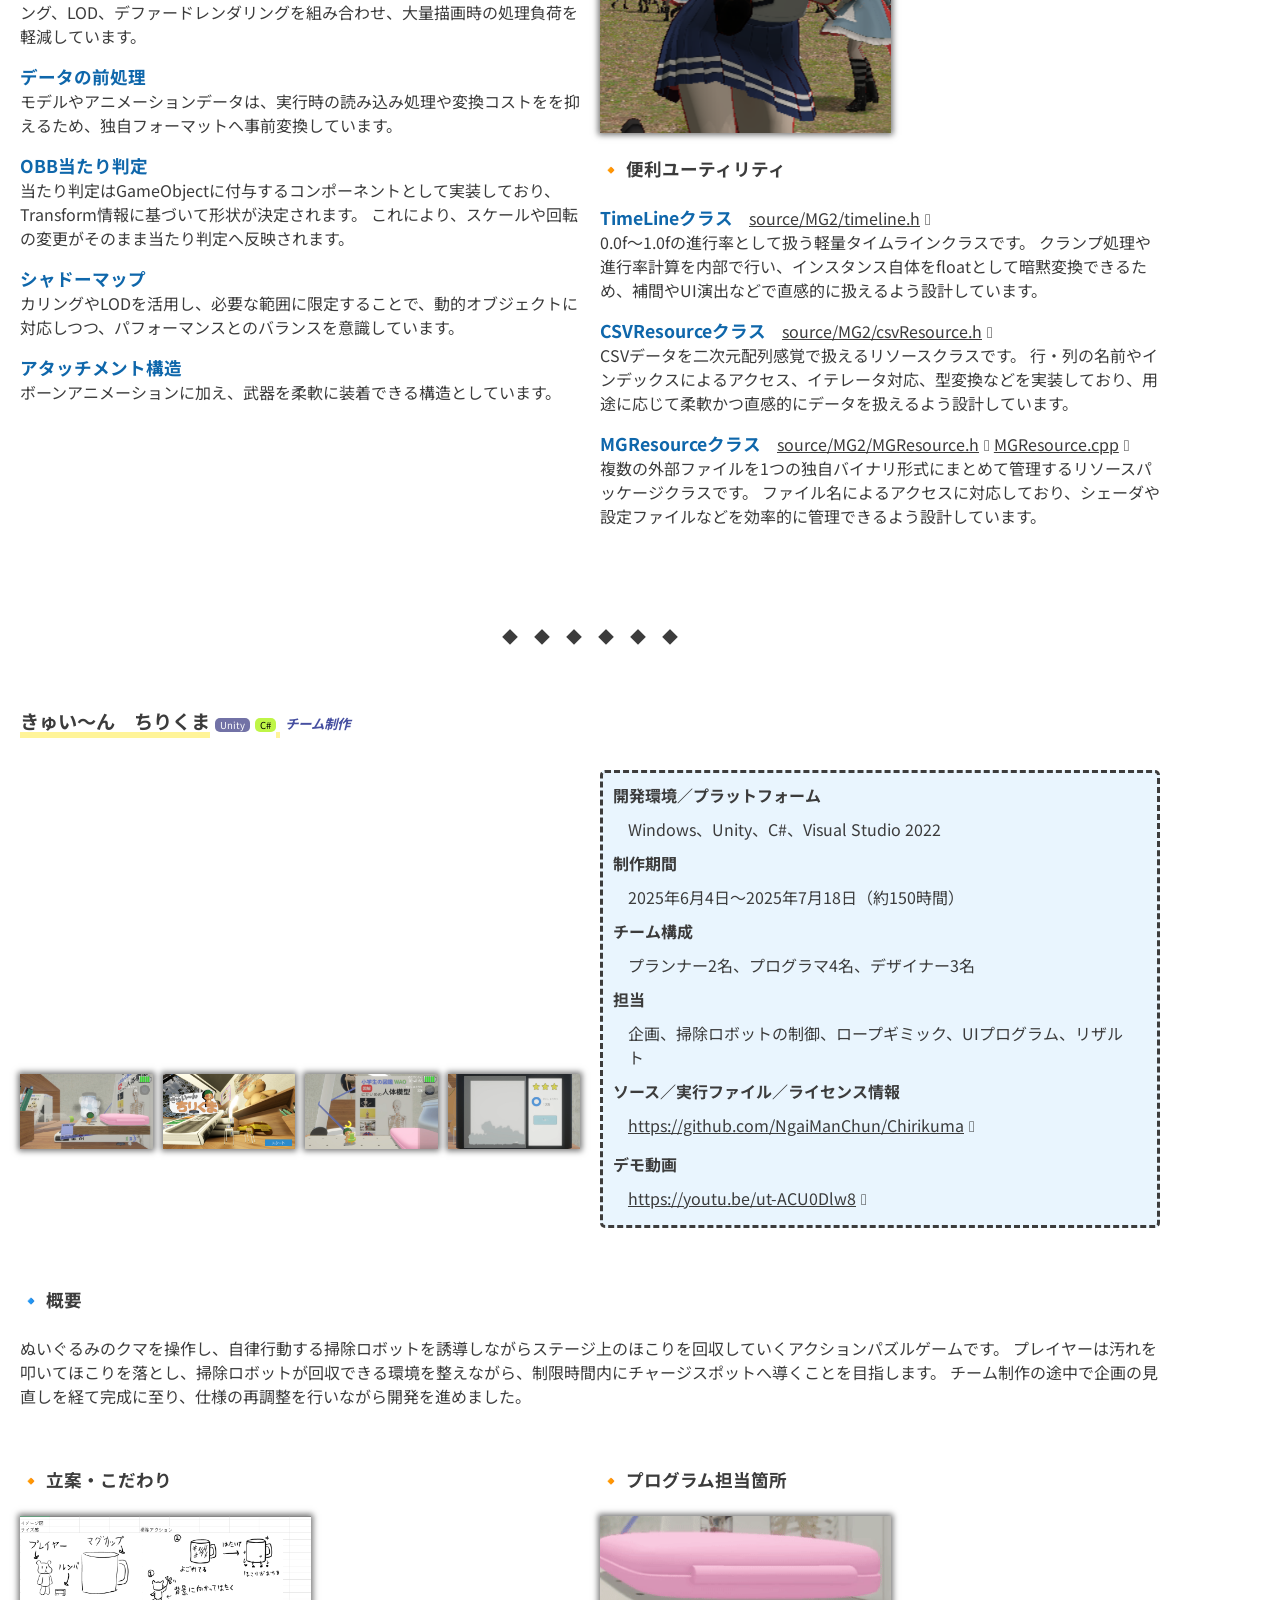
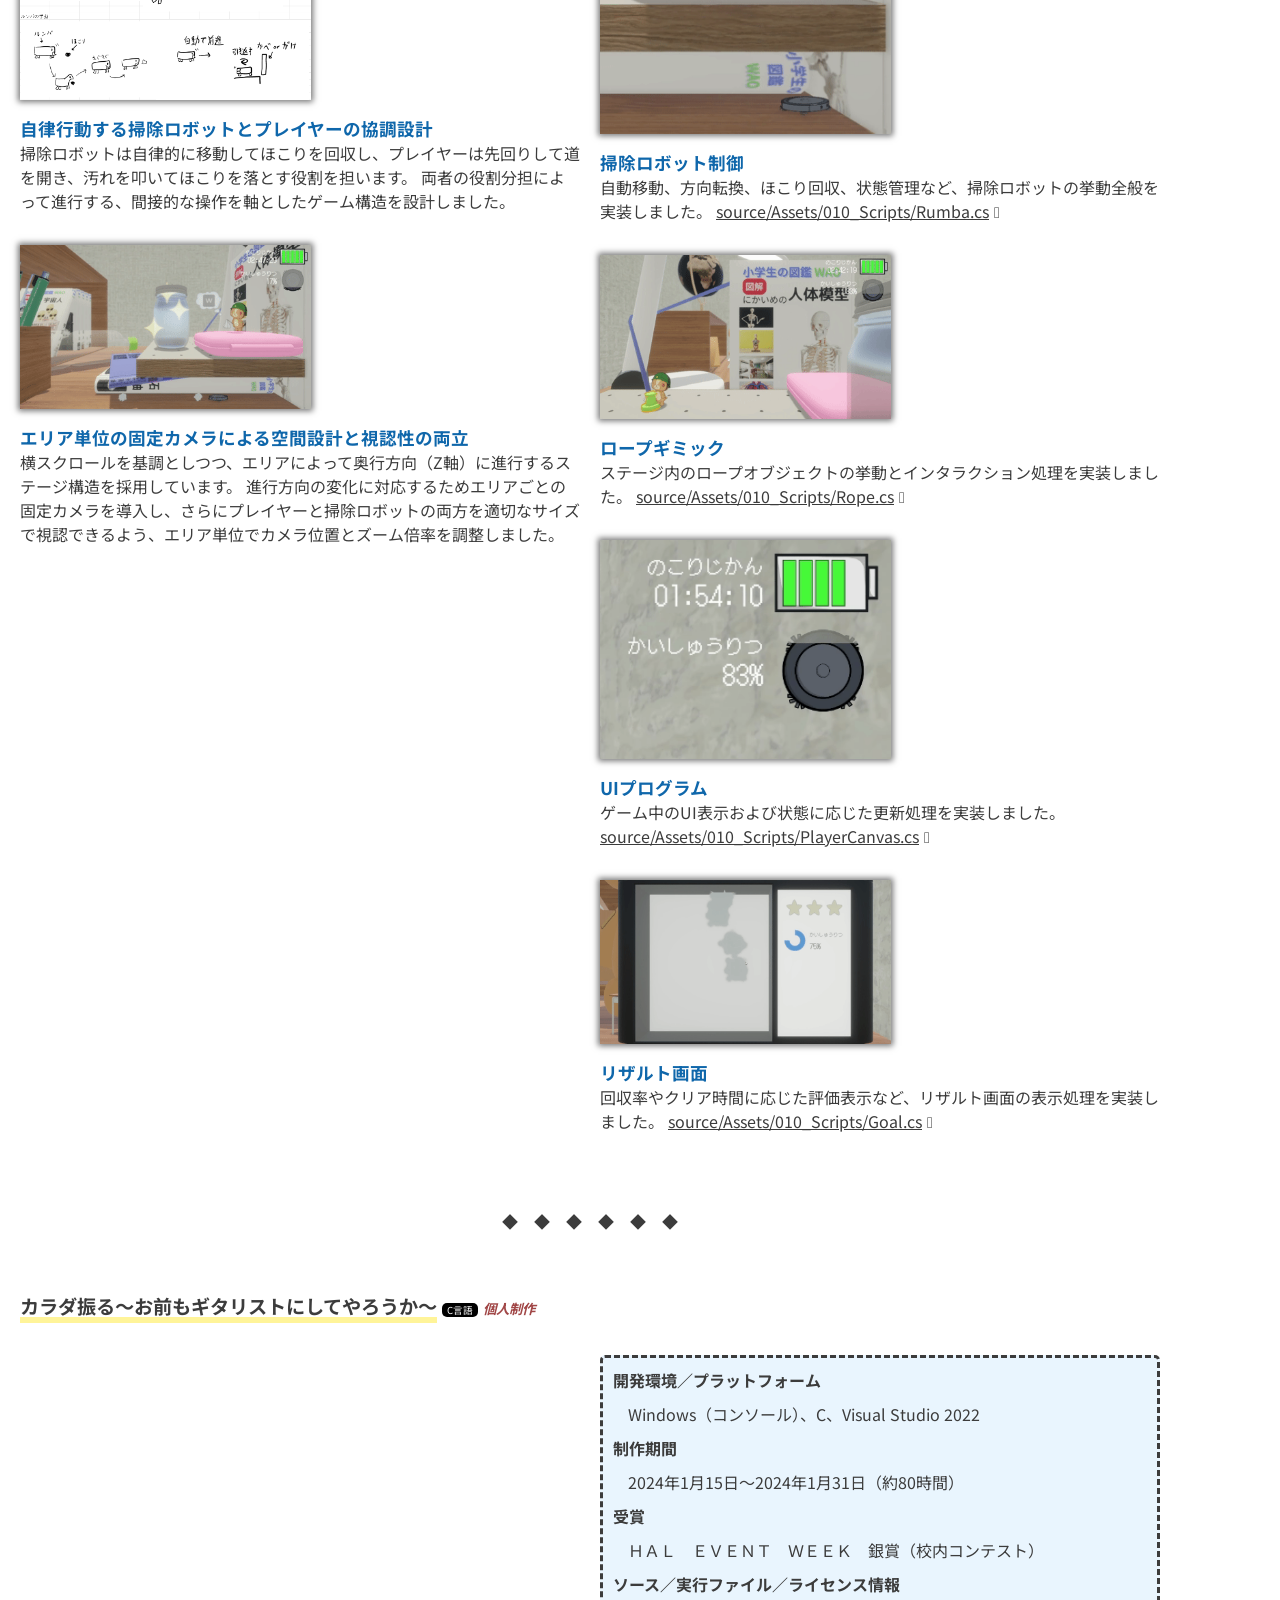
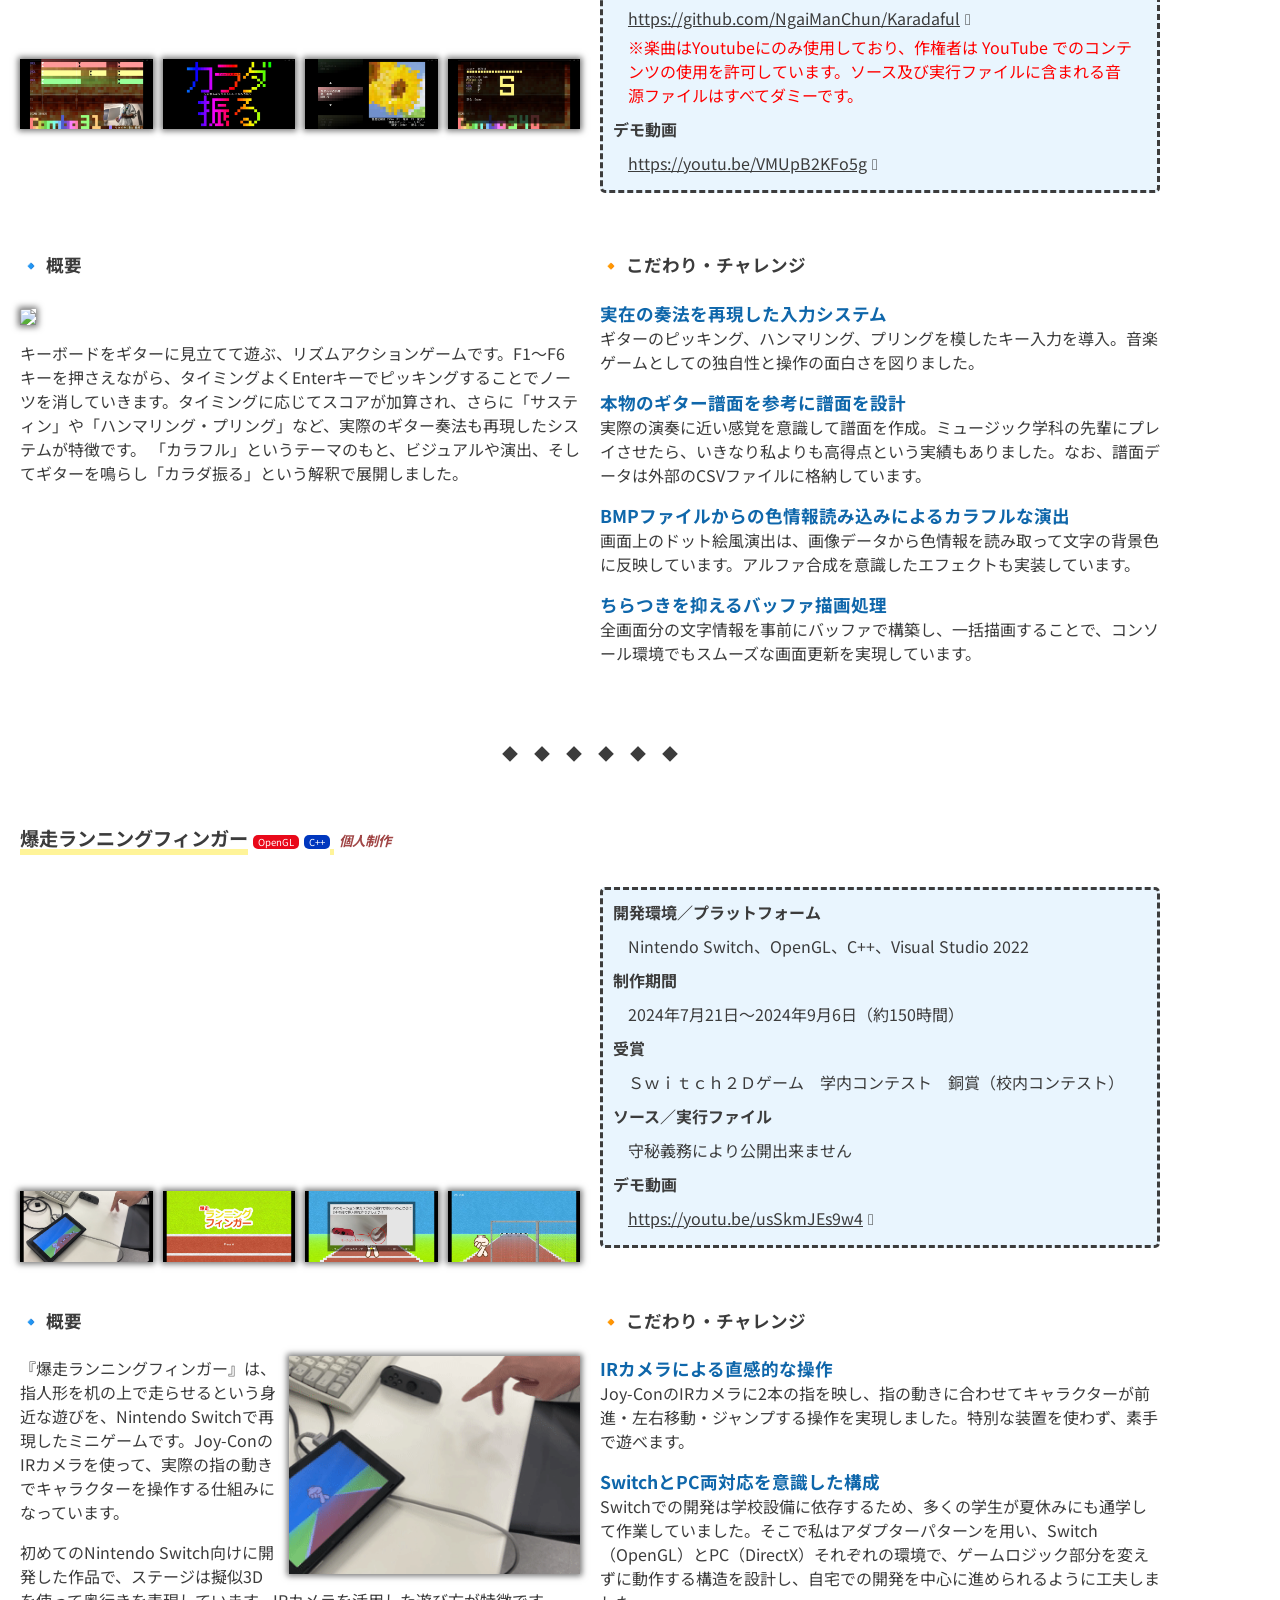
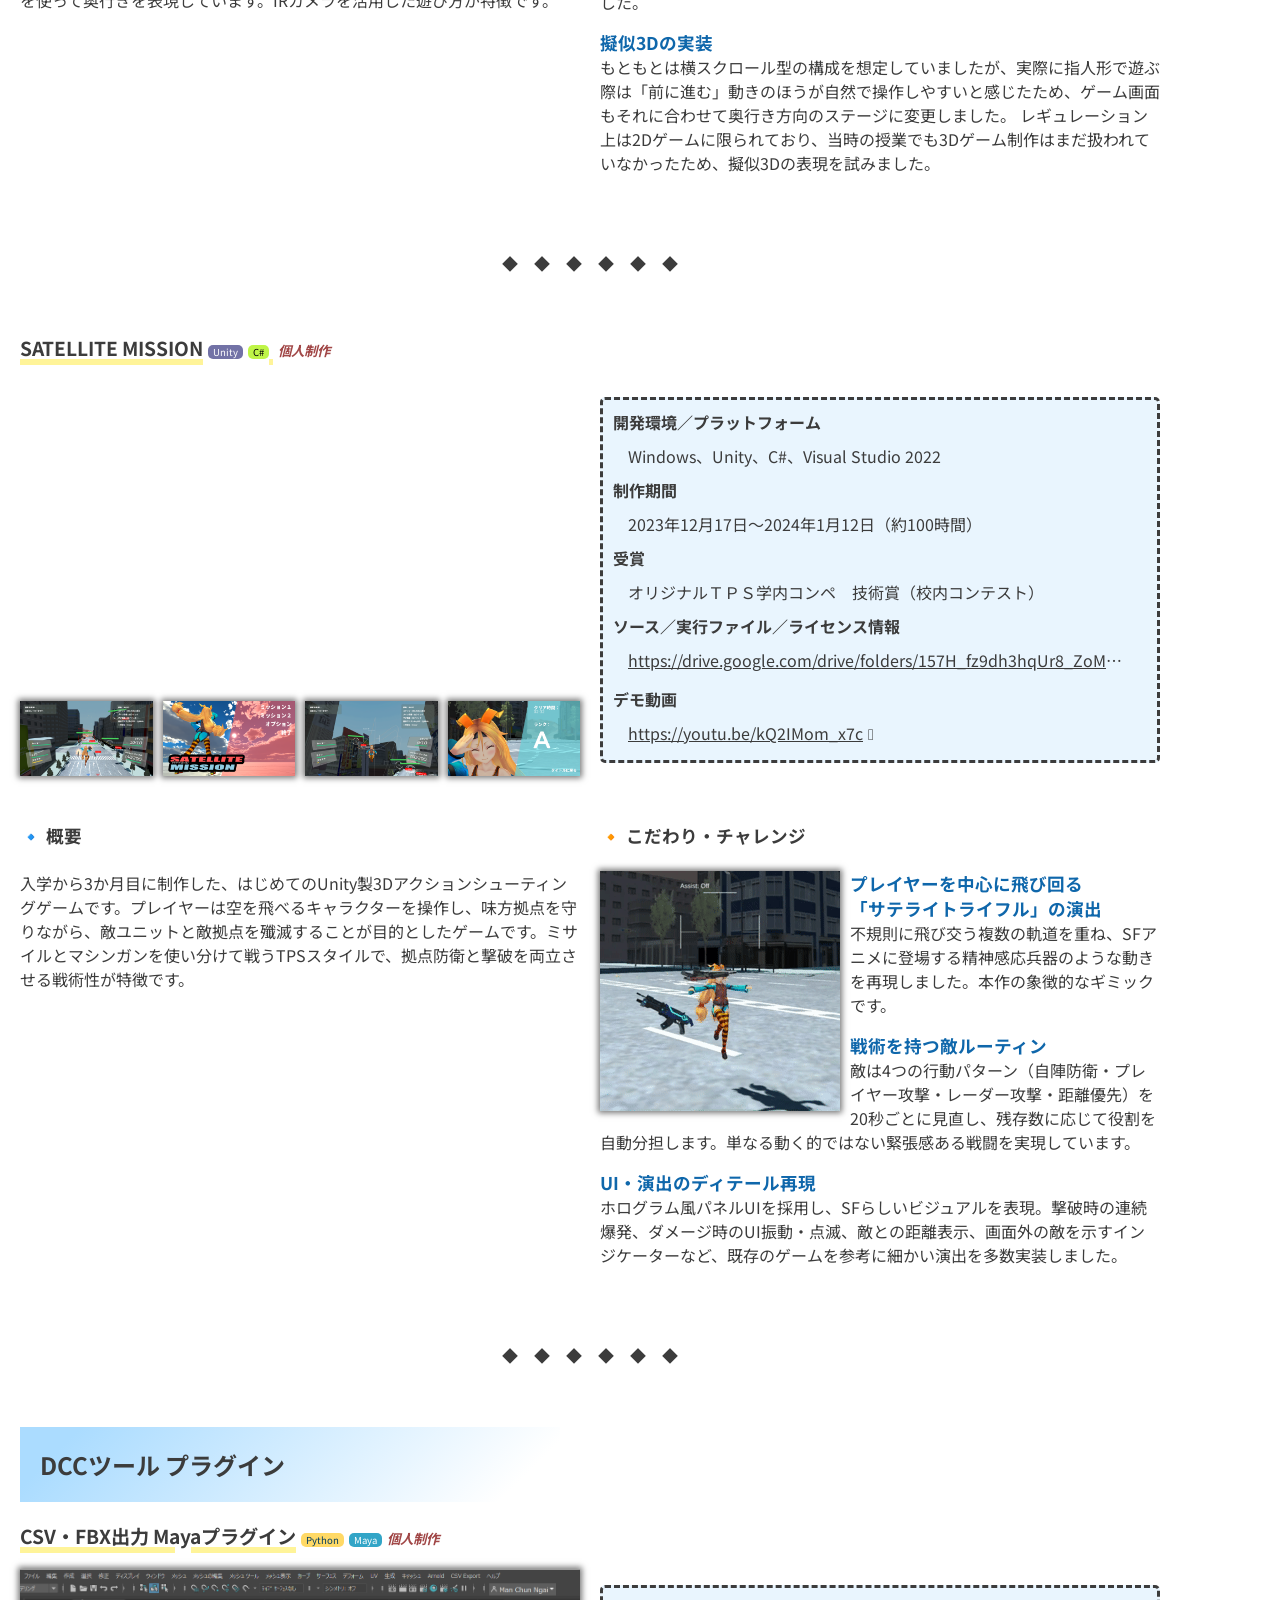
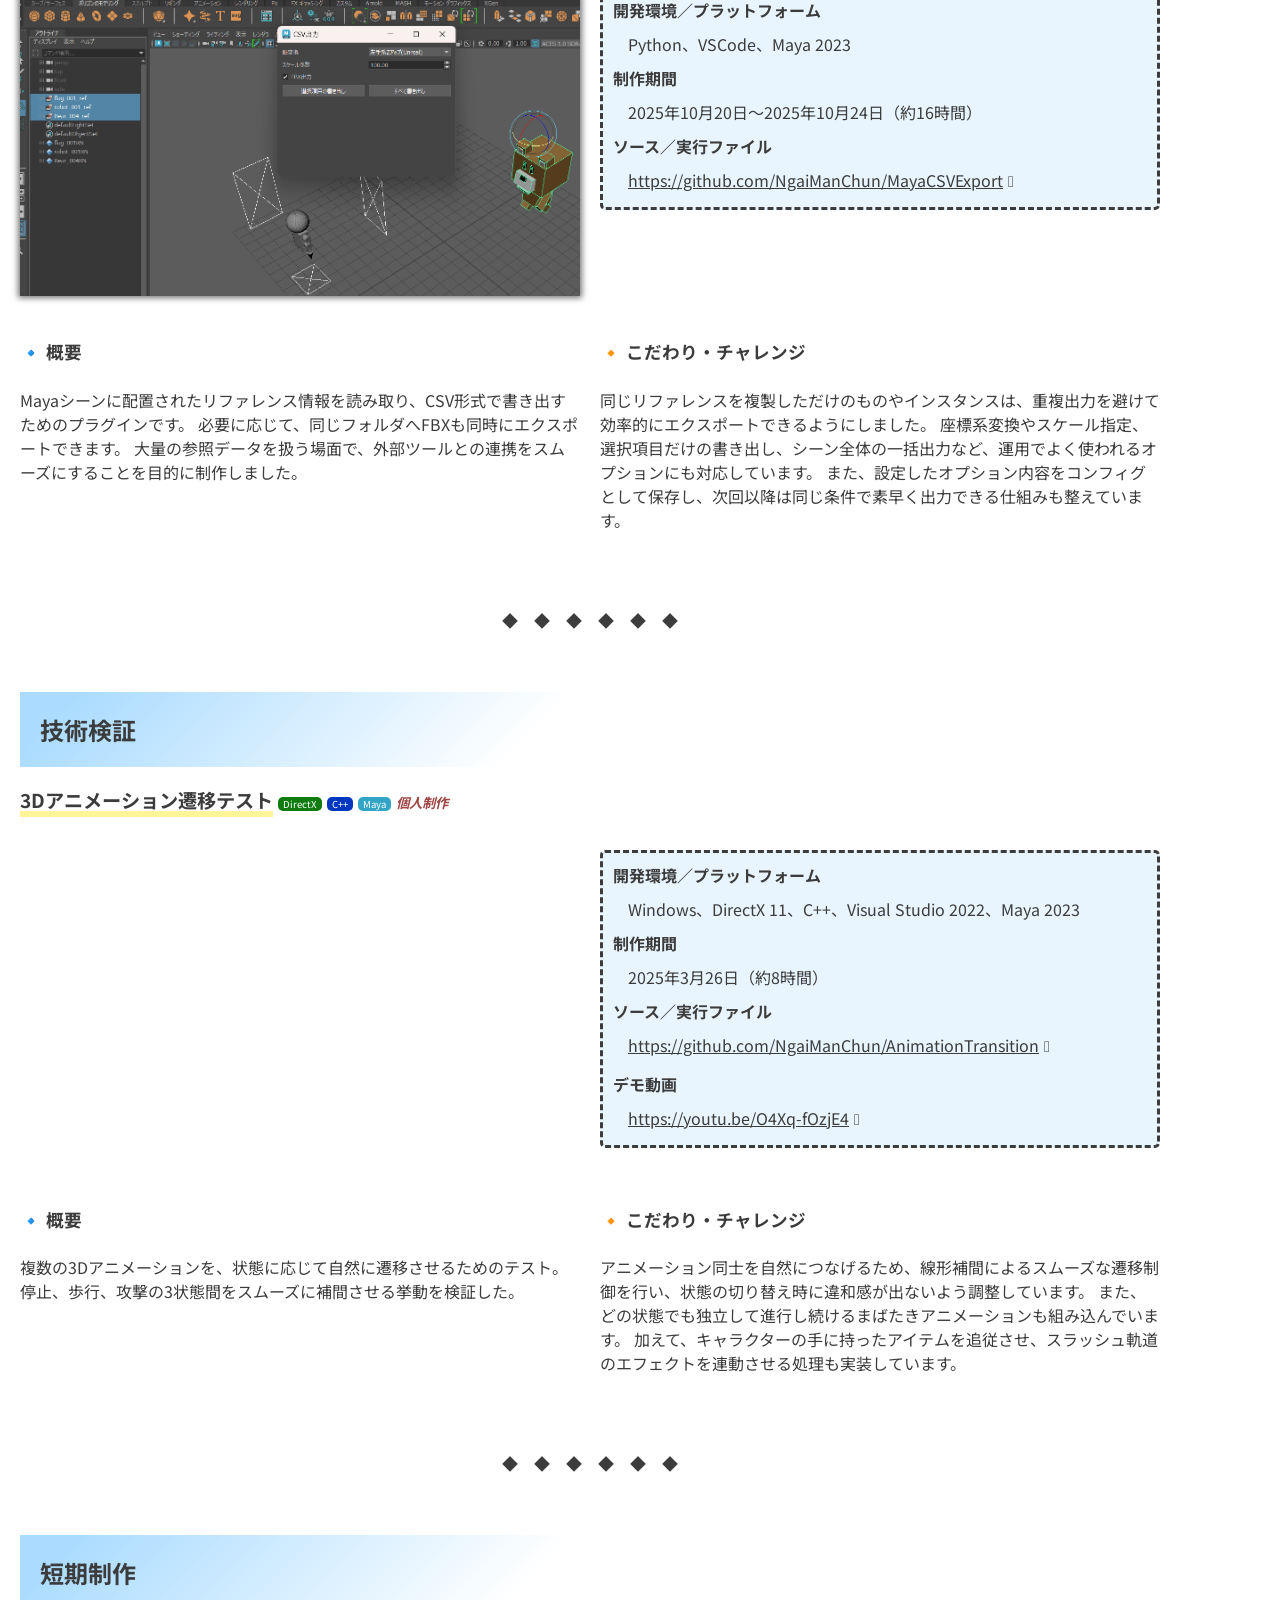
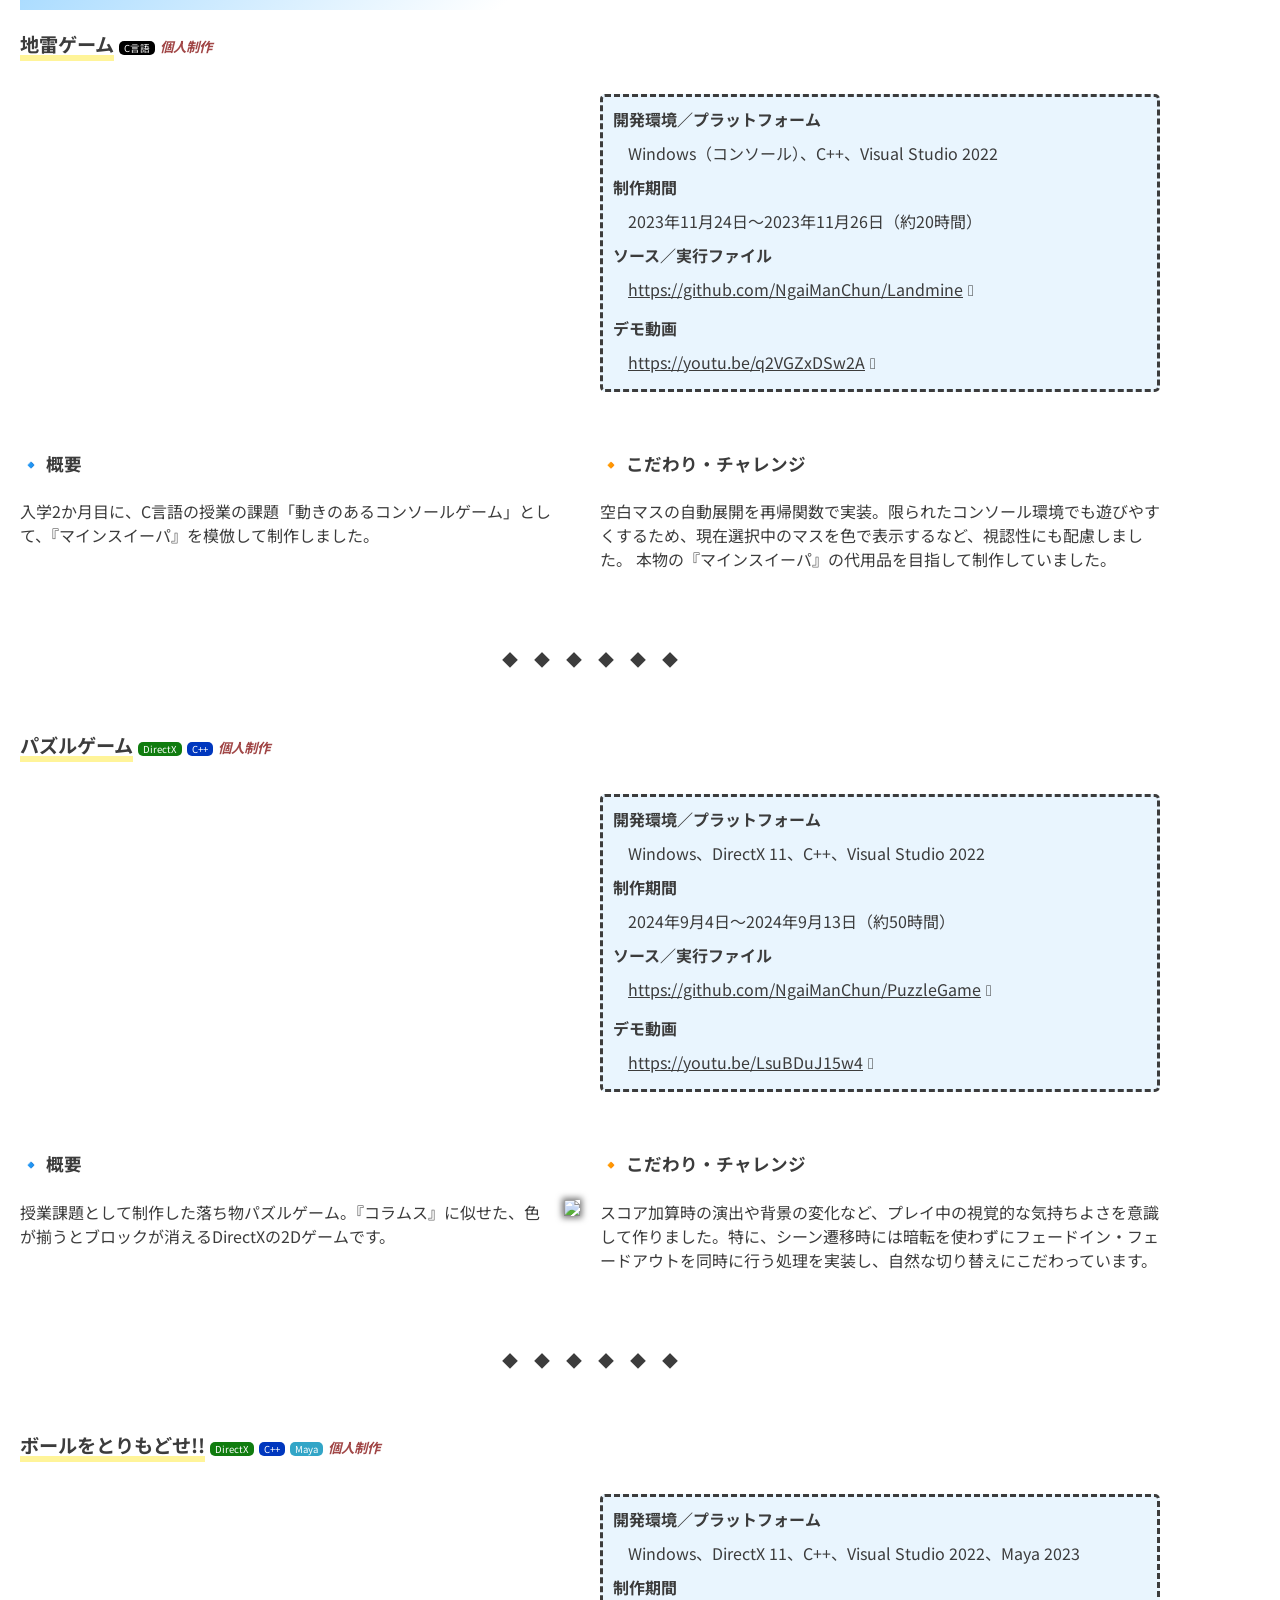
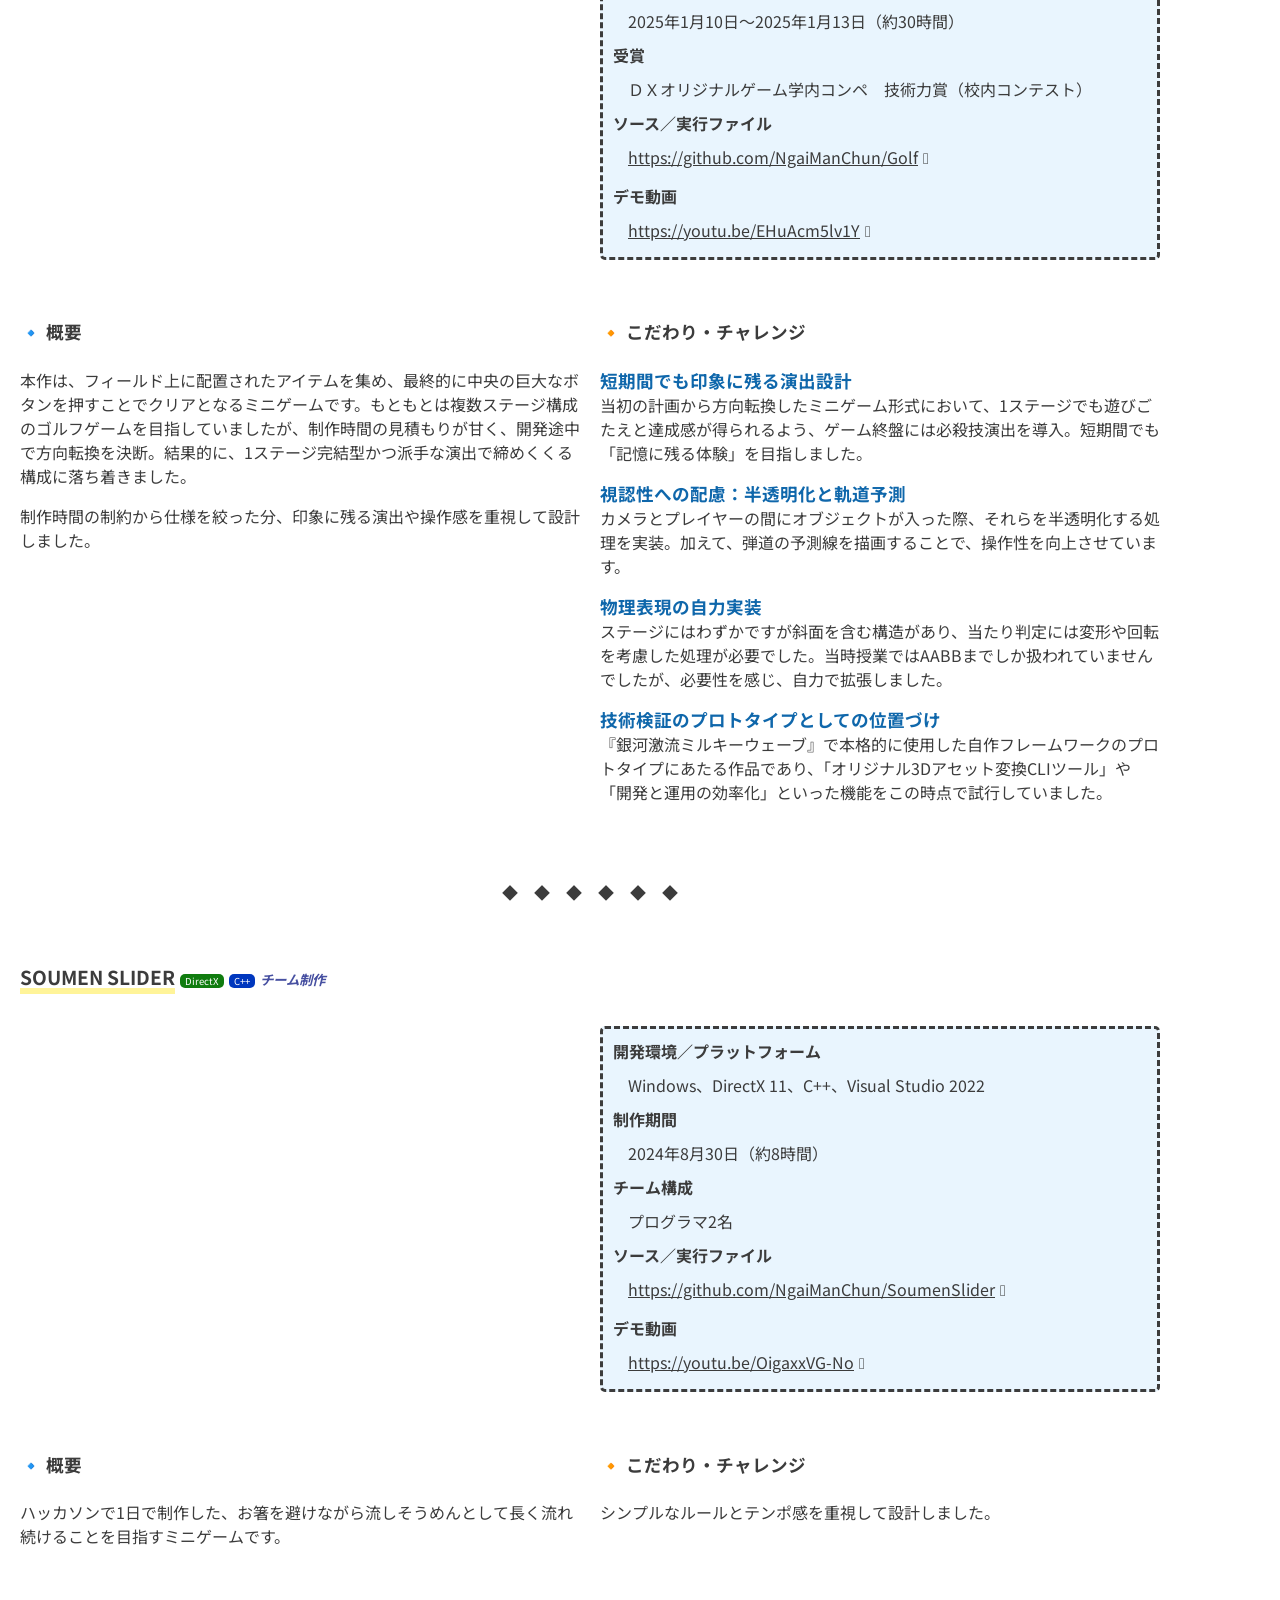
==== commit 401ef2ec: "Update index.html" ====
--- a/index.html
+++ b/index.html
@@ -587,7 +587,7 @@
                                                  <a target="_blank" href="https://github.com/NgaiManChun/MG2/blob/main/source/MG2/MGResource.cpp">MGResource.cpp</a>
                             <br />
                             複数の外部ファイルを1つの独自バイナリ形式にまとめて管理するリソースパッケージクラスです。
-                            ファイル名によるアクセスや一括ロードに対応しており、シェーダや設定ファイルなどを効率的に管理できるよう設計しています。
+                            ファイル名によるアクセスに対応しており、シェーダや設定ファイルなどを効率的に管理できるよう設計しています。
                         </p>
                     </div>
                     <div>
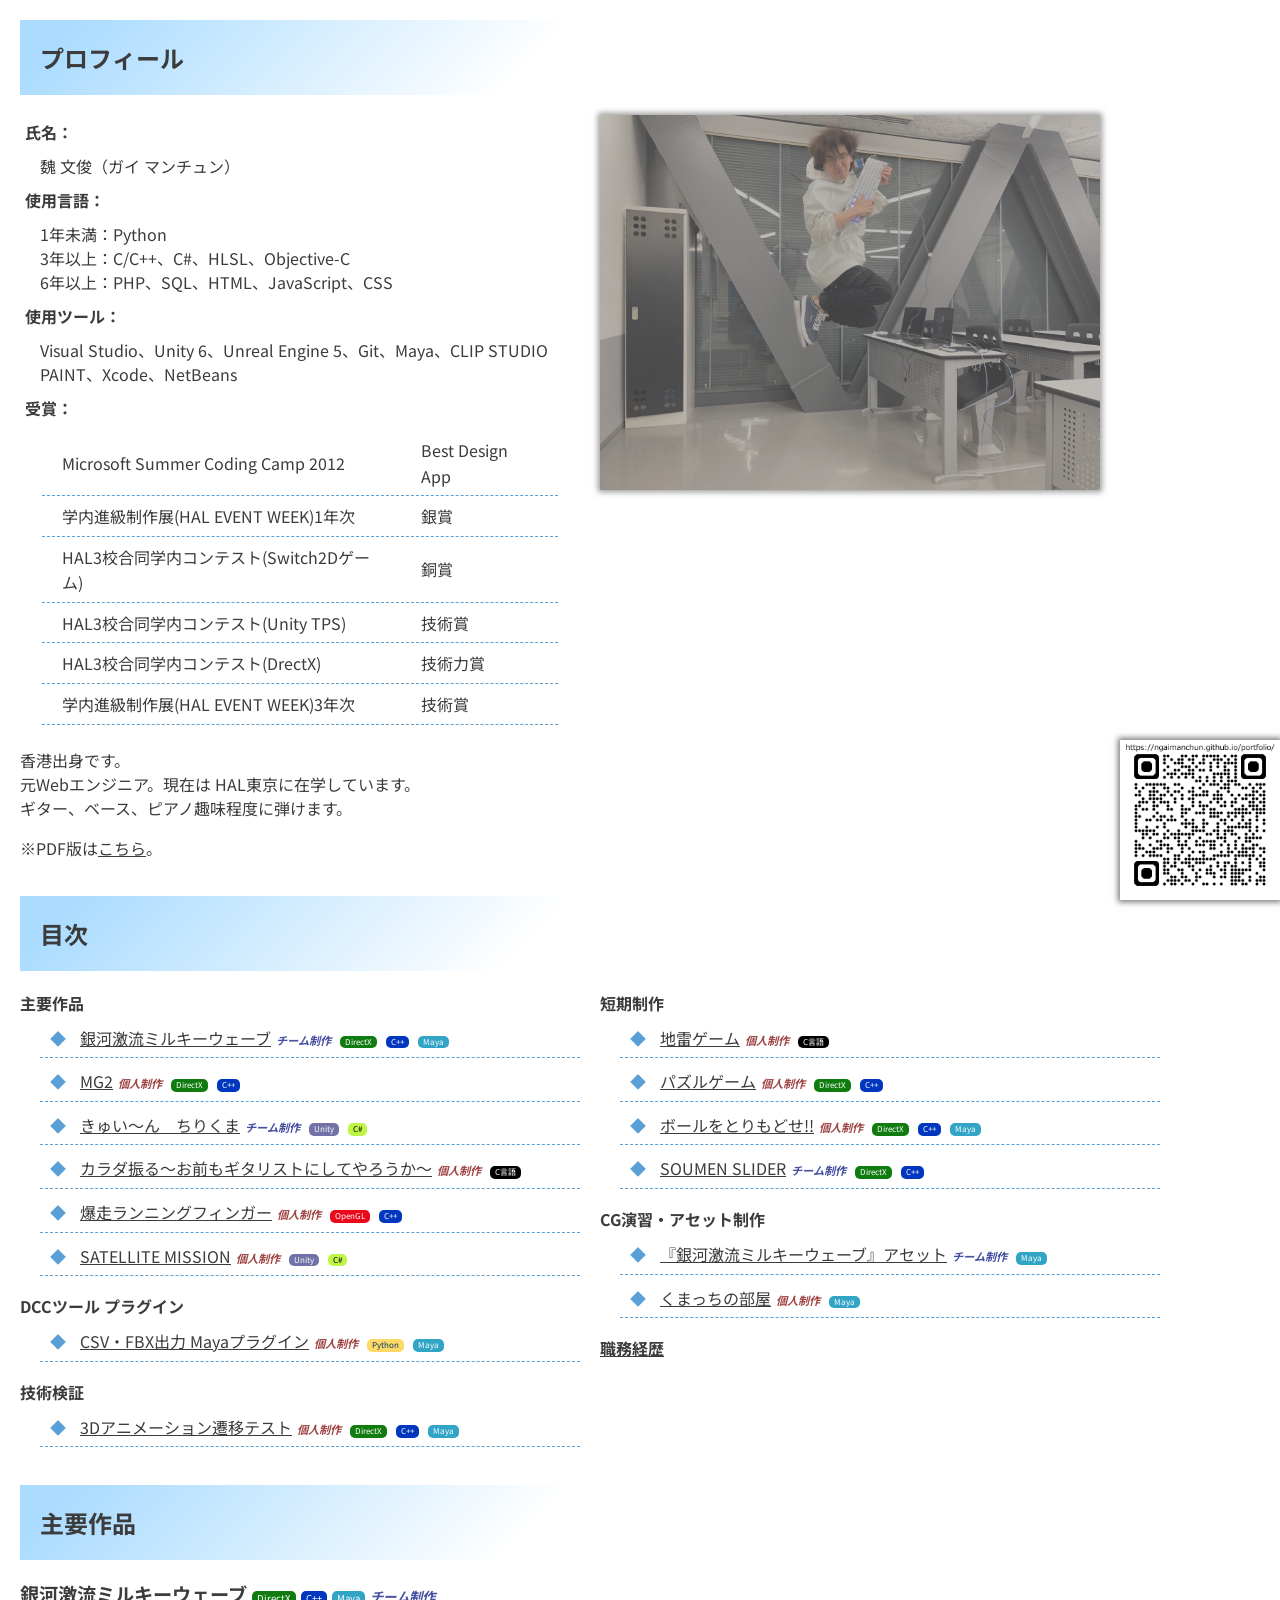
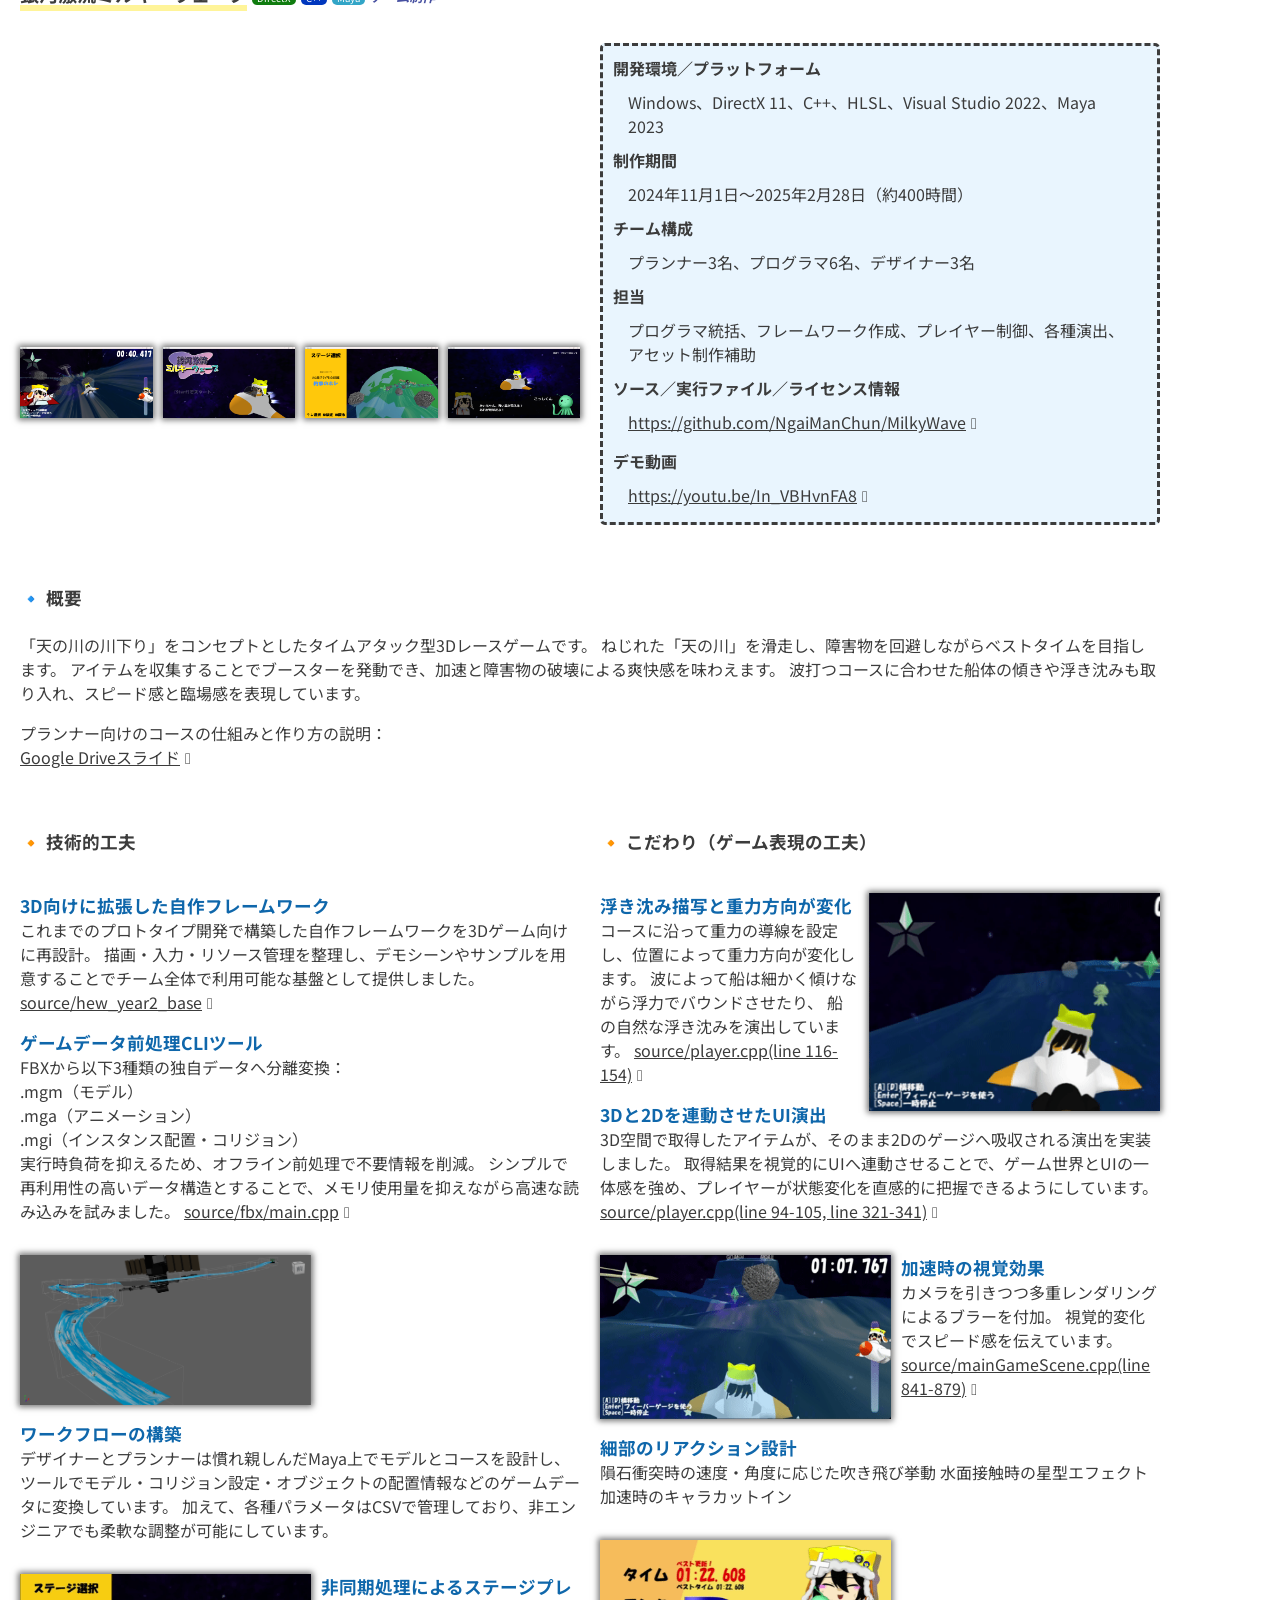
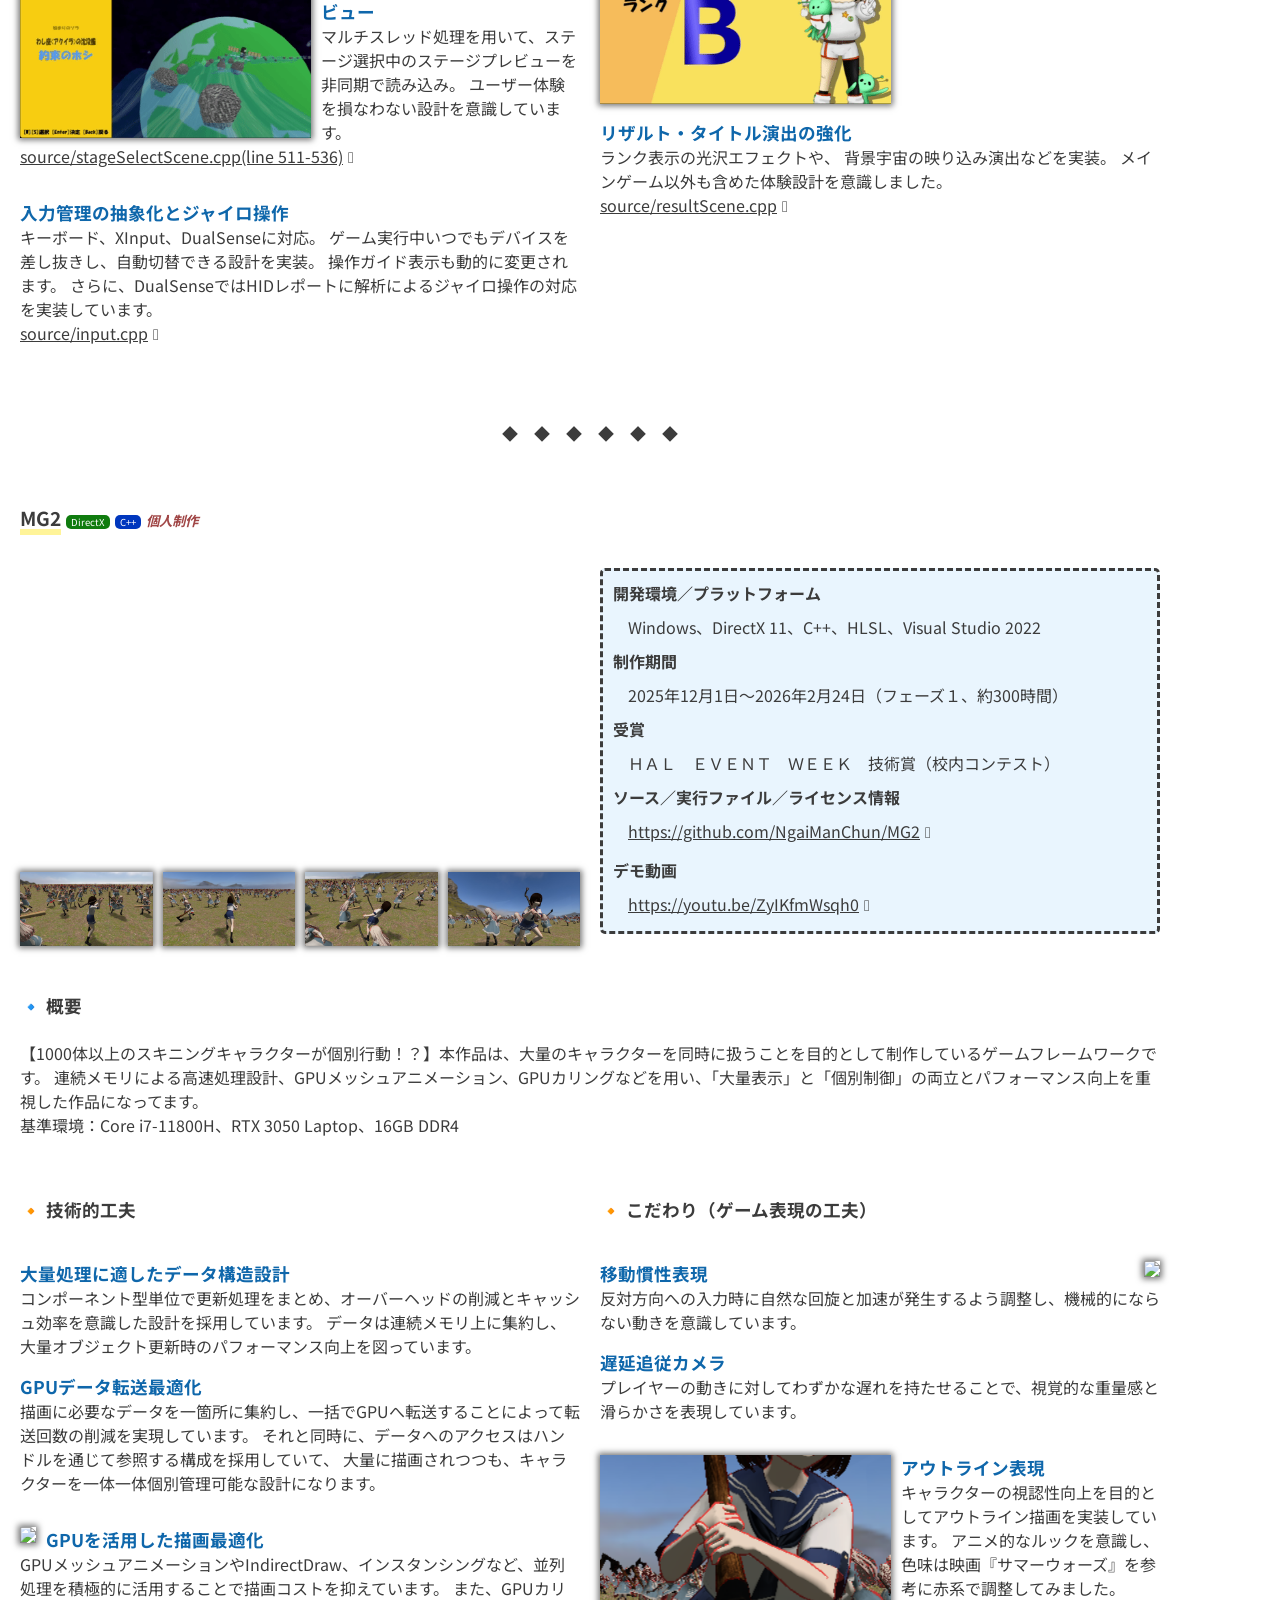
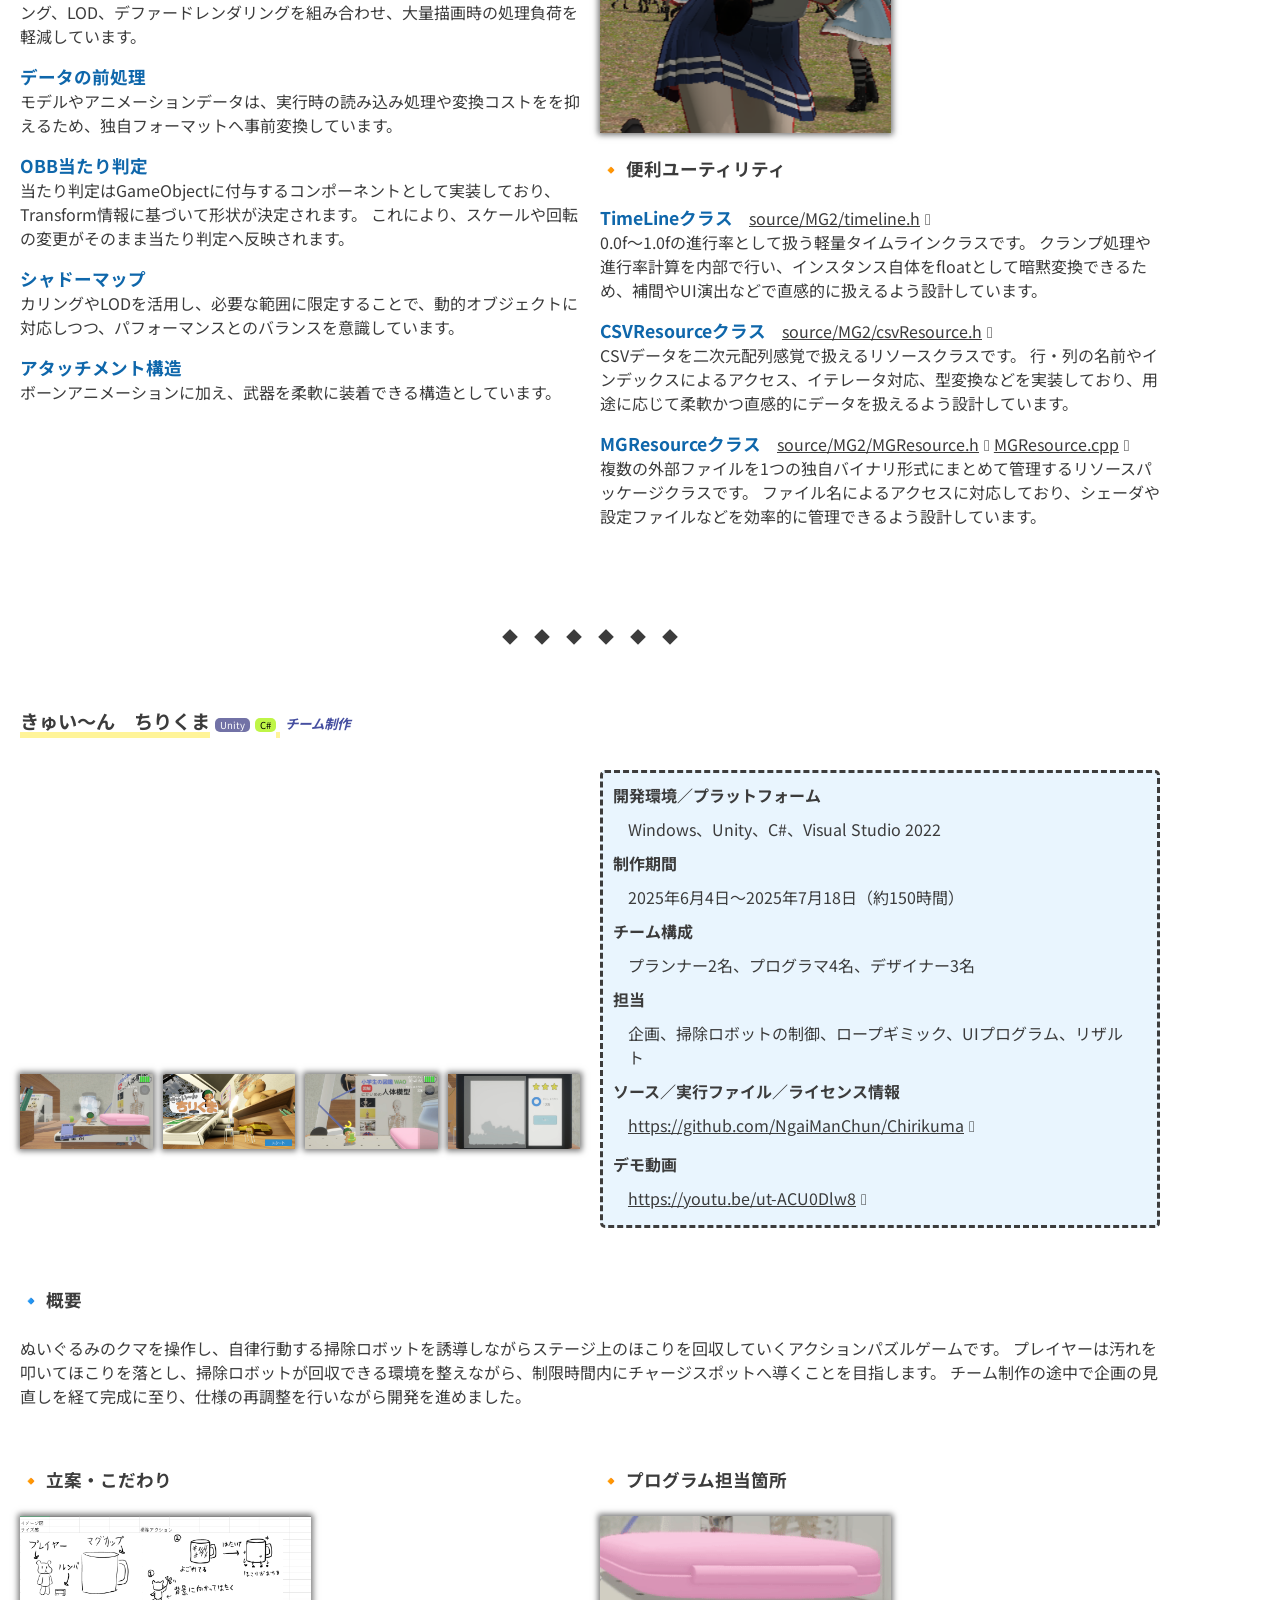
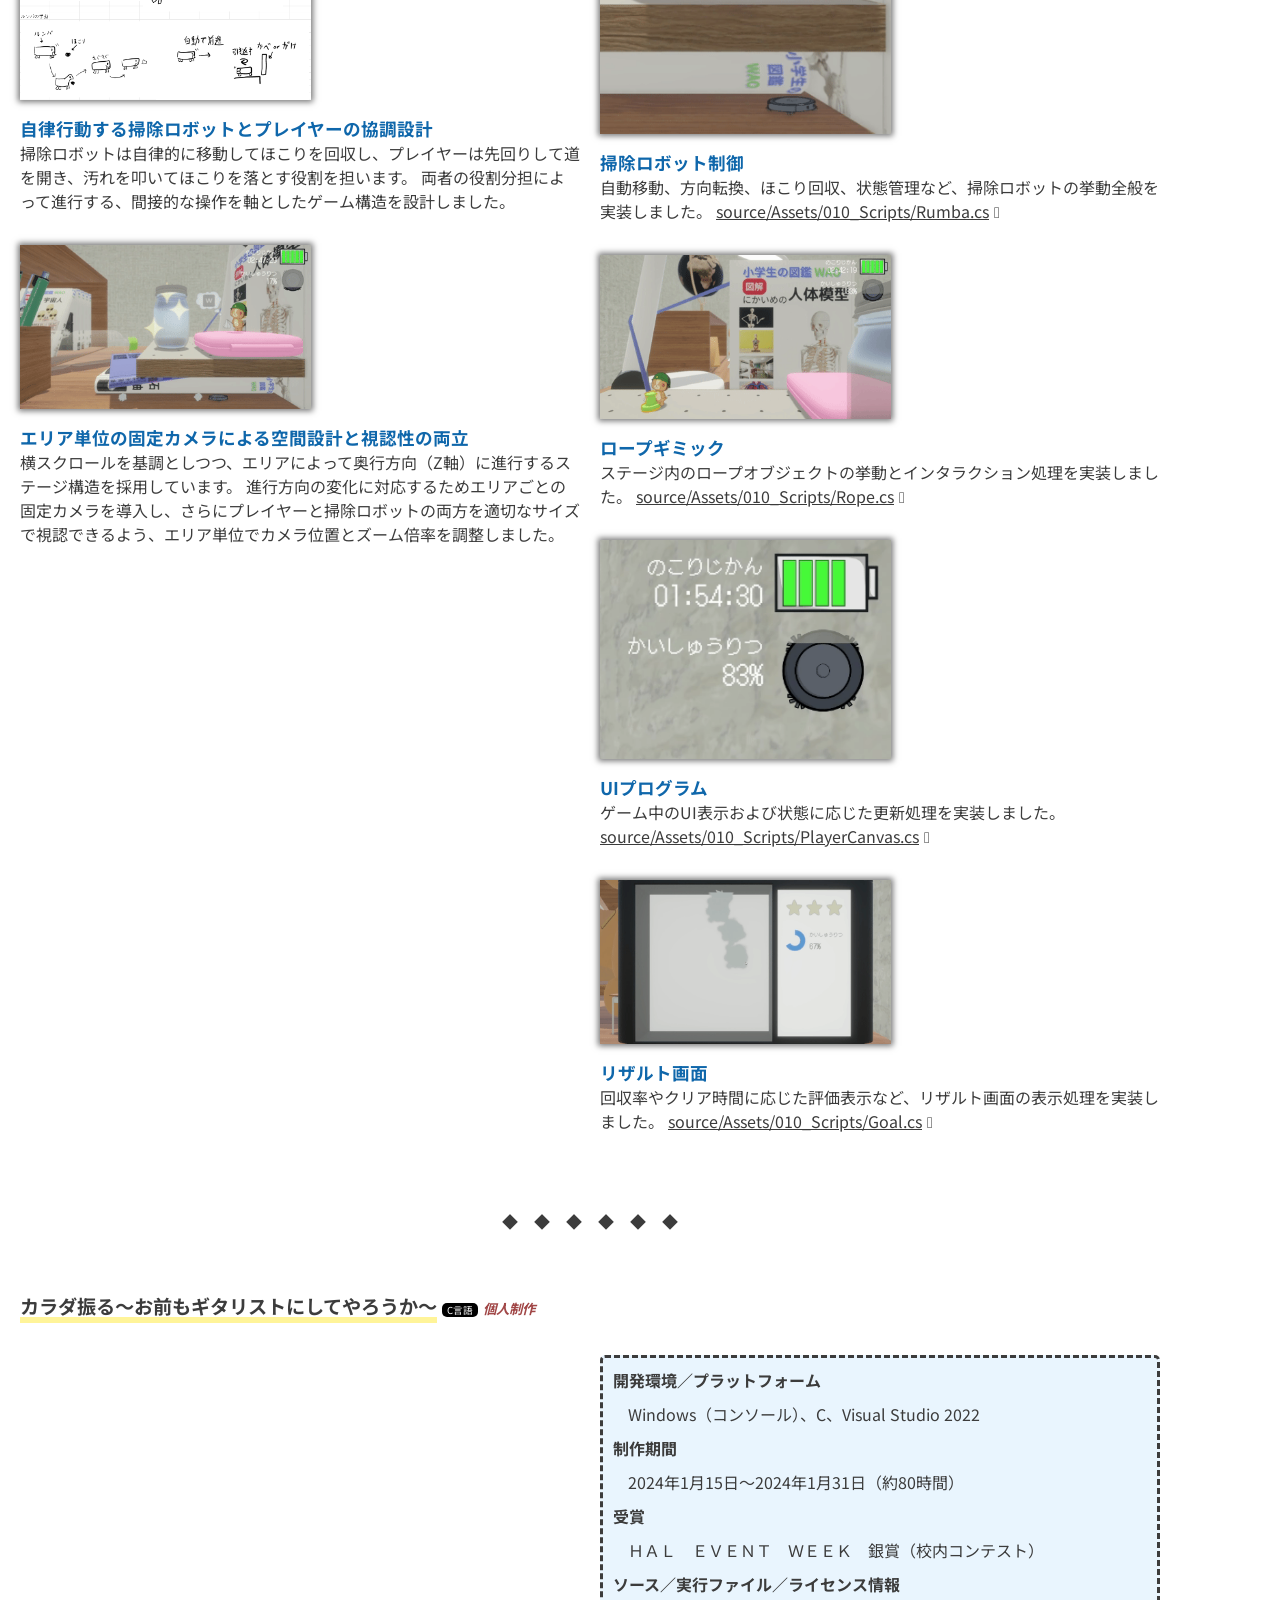
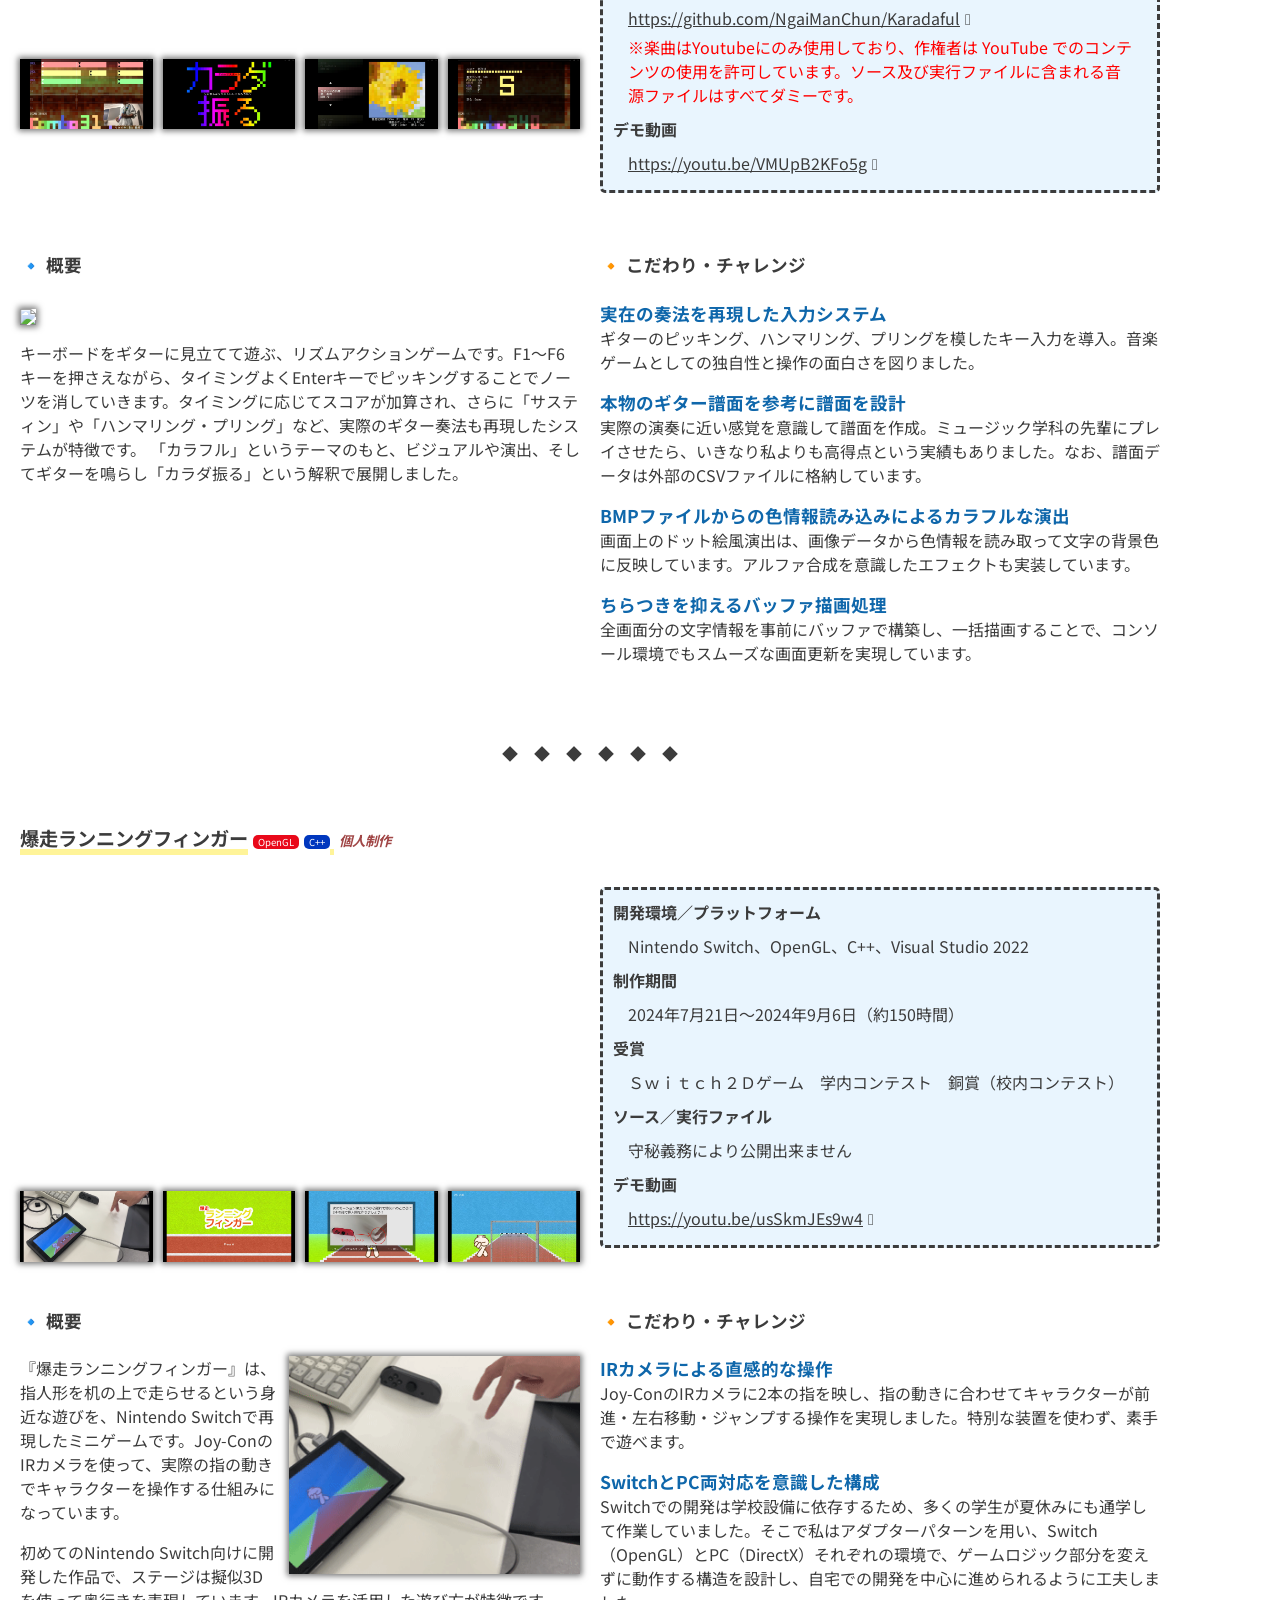
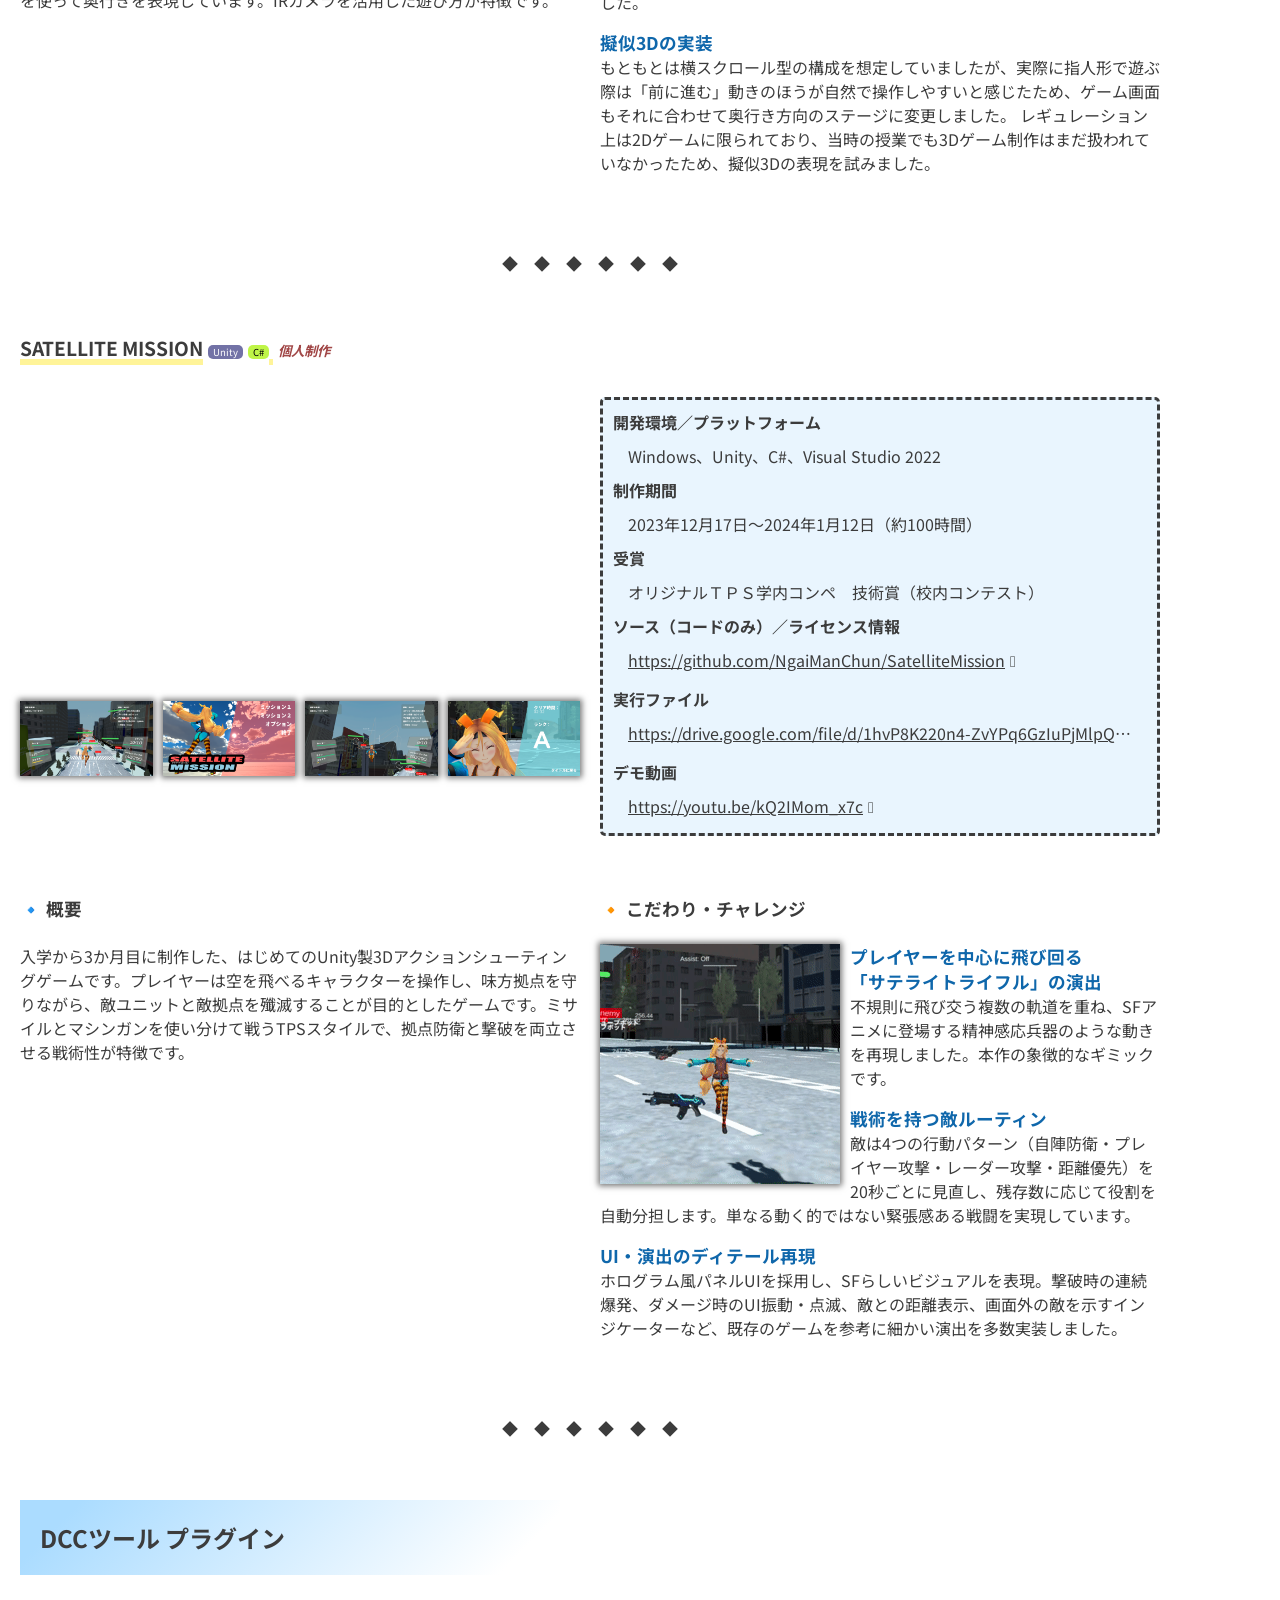
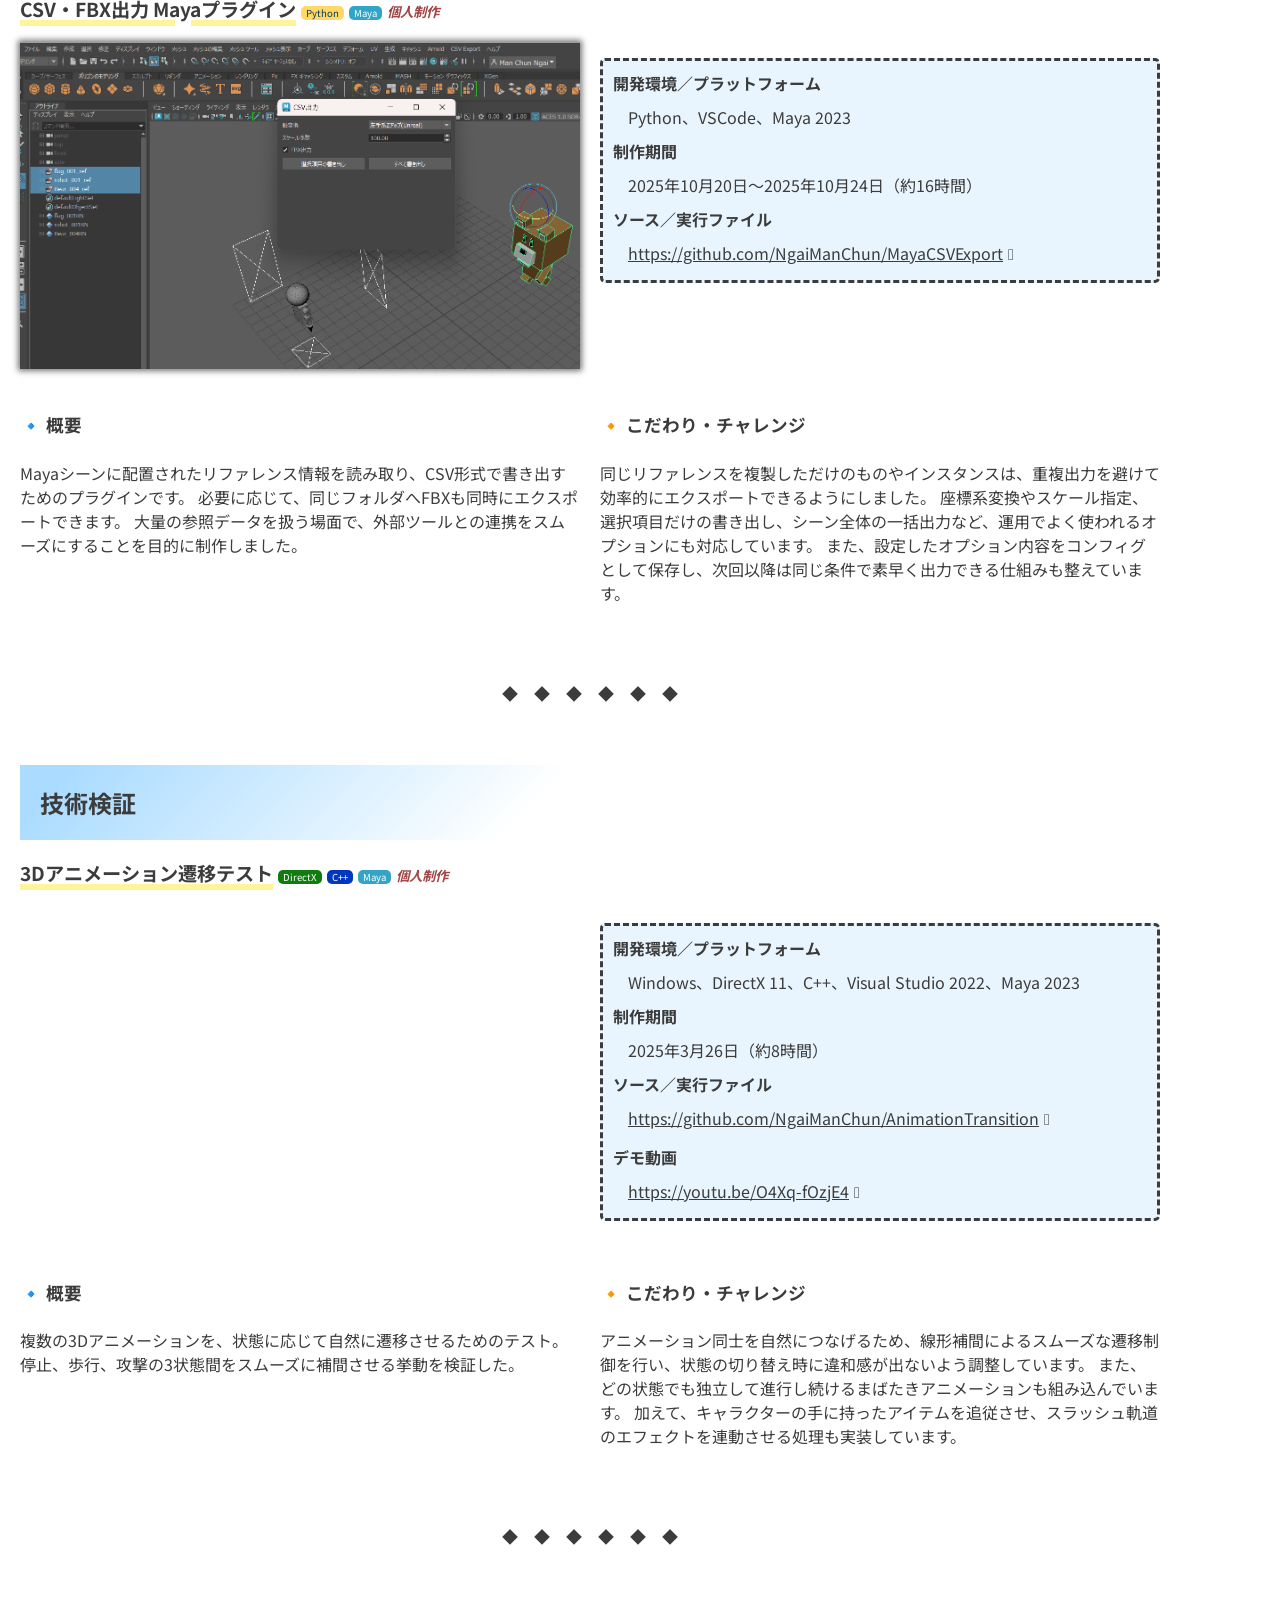
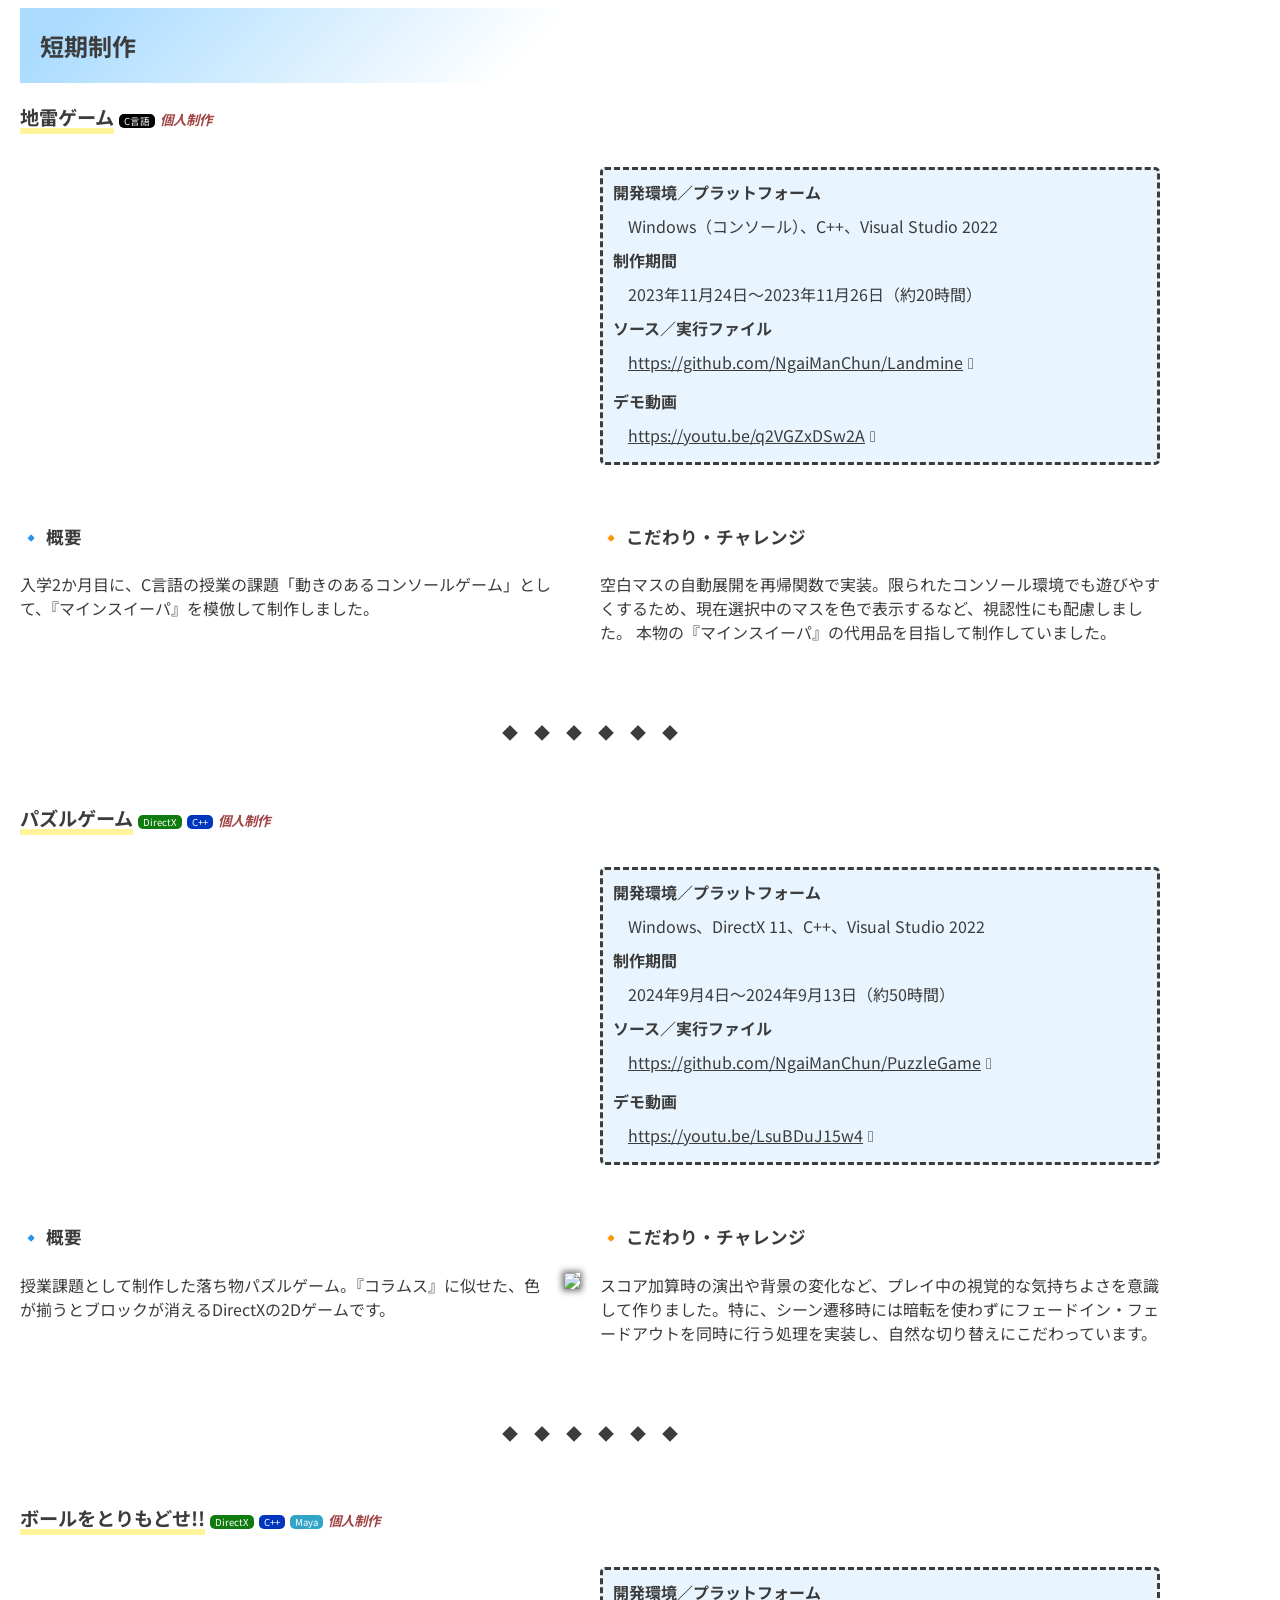
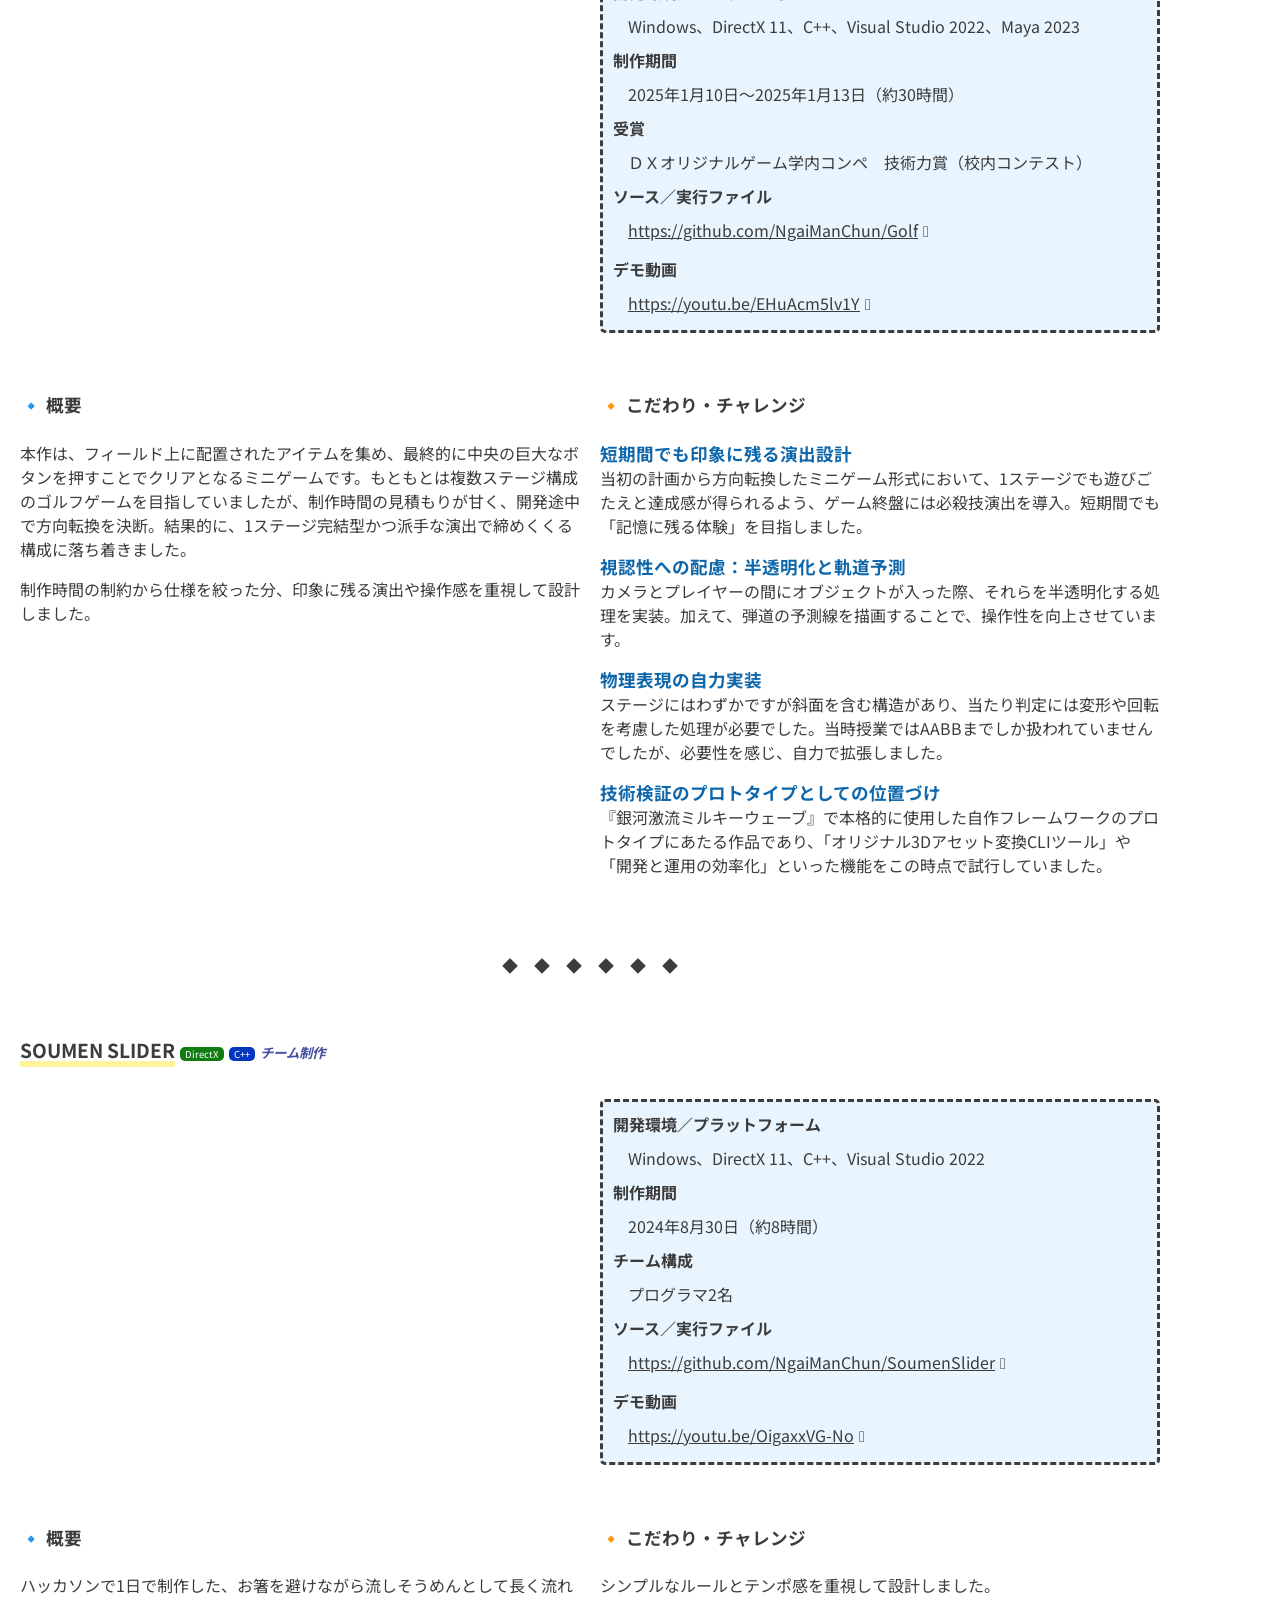
==== commit 36ffb7ca: "Update index.html" ====
--- a/index.html
+++ b/index.html
@@ -949,8 +949,10 @@
                             <dd>2023年12月17日～2024年1月12日（約100時間）</dd>
                             <dt>受賞</dt>
                             <dd>オリジナルＴＰＳ学内コンペ　技術賞（校内コンテスト）</dd>
-                            <dt>ソース／実行ファイル／ライセンス情報</dt>
-                            <dd><a target="_blank" href="https://drive.google.com/drive/folders/157H_fz9dh3hqUr8_ZoMHgTR8iSem_0hp?usp=sharing">https://drive.google.com/drive/folders/157H_fz9dh3hqUr8_ZoMHgTR8iSem_0hp?usp=sharing</a></dd>
+                            <dt>ソース（コードのみ）／ライセンス情報</dt>
+                            <dd><a target="_blank" href="https://github.com/NgaiManChun/SatelliteMission">https://github.com/NgaiManChun/SatelliteMission</a></dd>
+                            <dt>実行ファイル</dt>
+                            <dd><a target="_blank" href="https://drive.google.com/file/d/1hvP8K220n4-ZvYPq6GzIuPjMlpQGE0No/view?usp=sharing">https://drive.google.com/file/d/1hvP8K220n4-ZvYPq6GzIuPjMlpQGE0No/view?usp=sharing</a></dd>
                             <dt>デモ動画</dt>
                             <dd><a target="_blank" href="https://youtu.be/kQ2IMom_x7c">https://youtu.be/kQ2IMom_x7c</a></dd>
                         </dl>
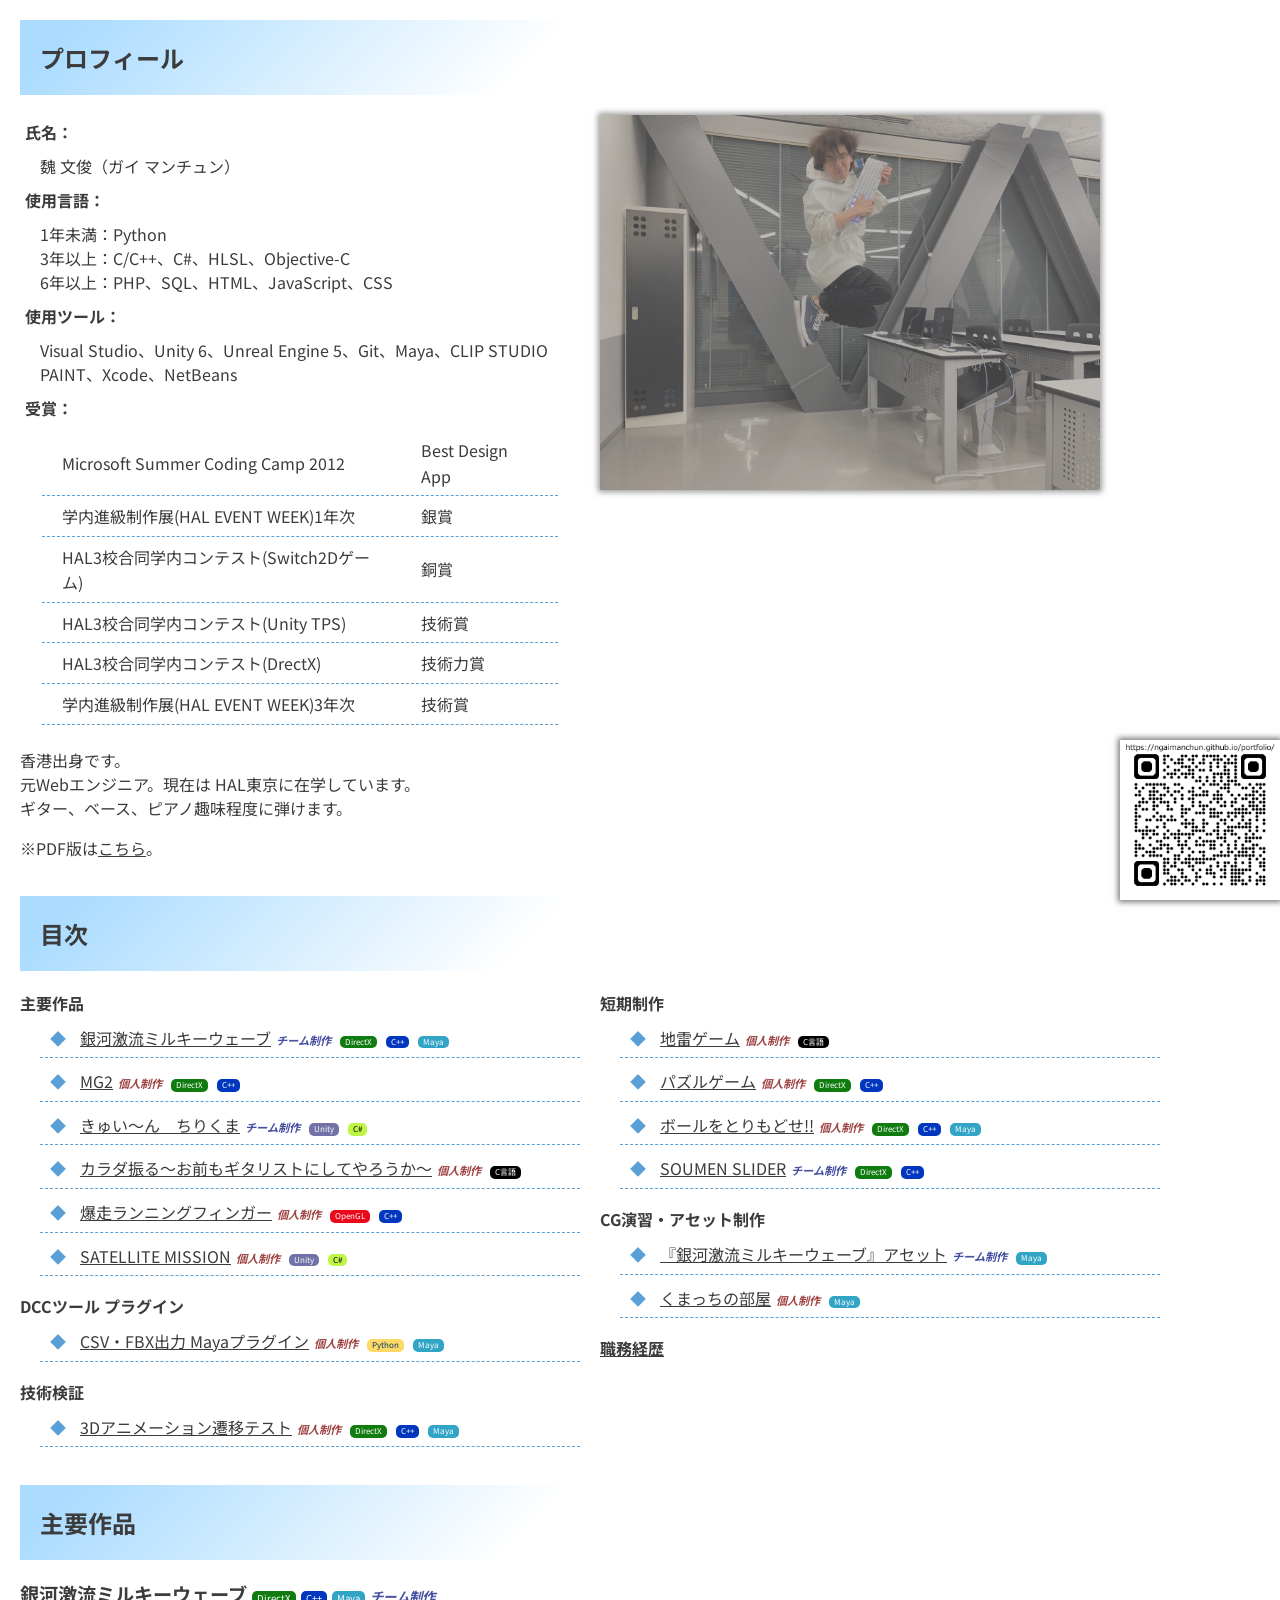
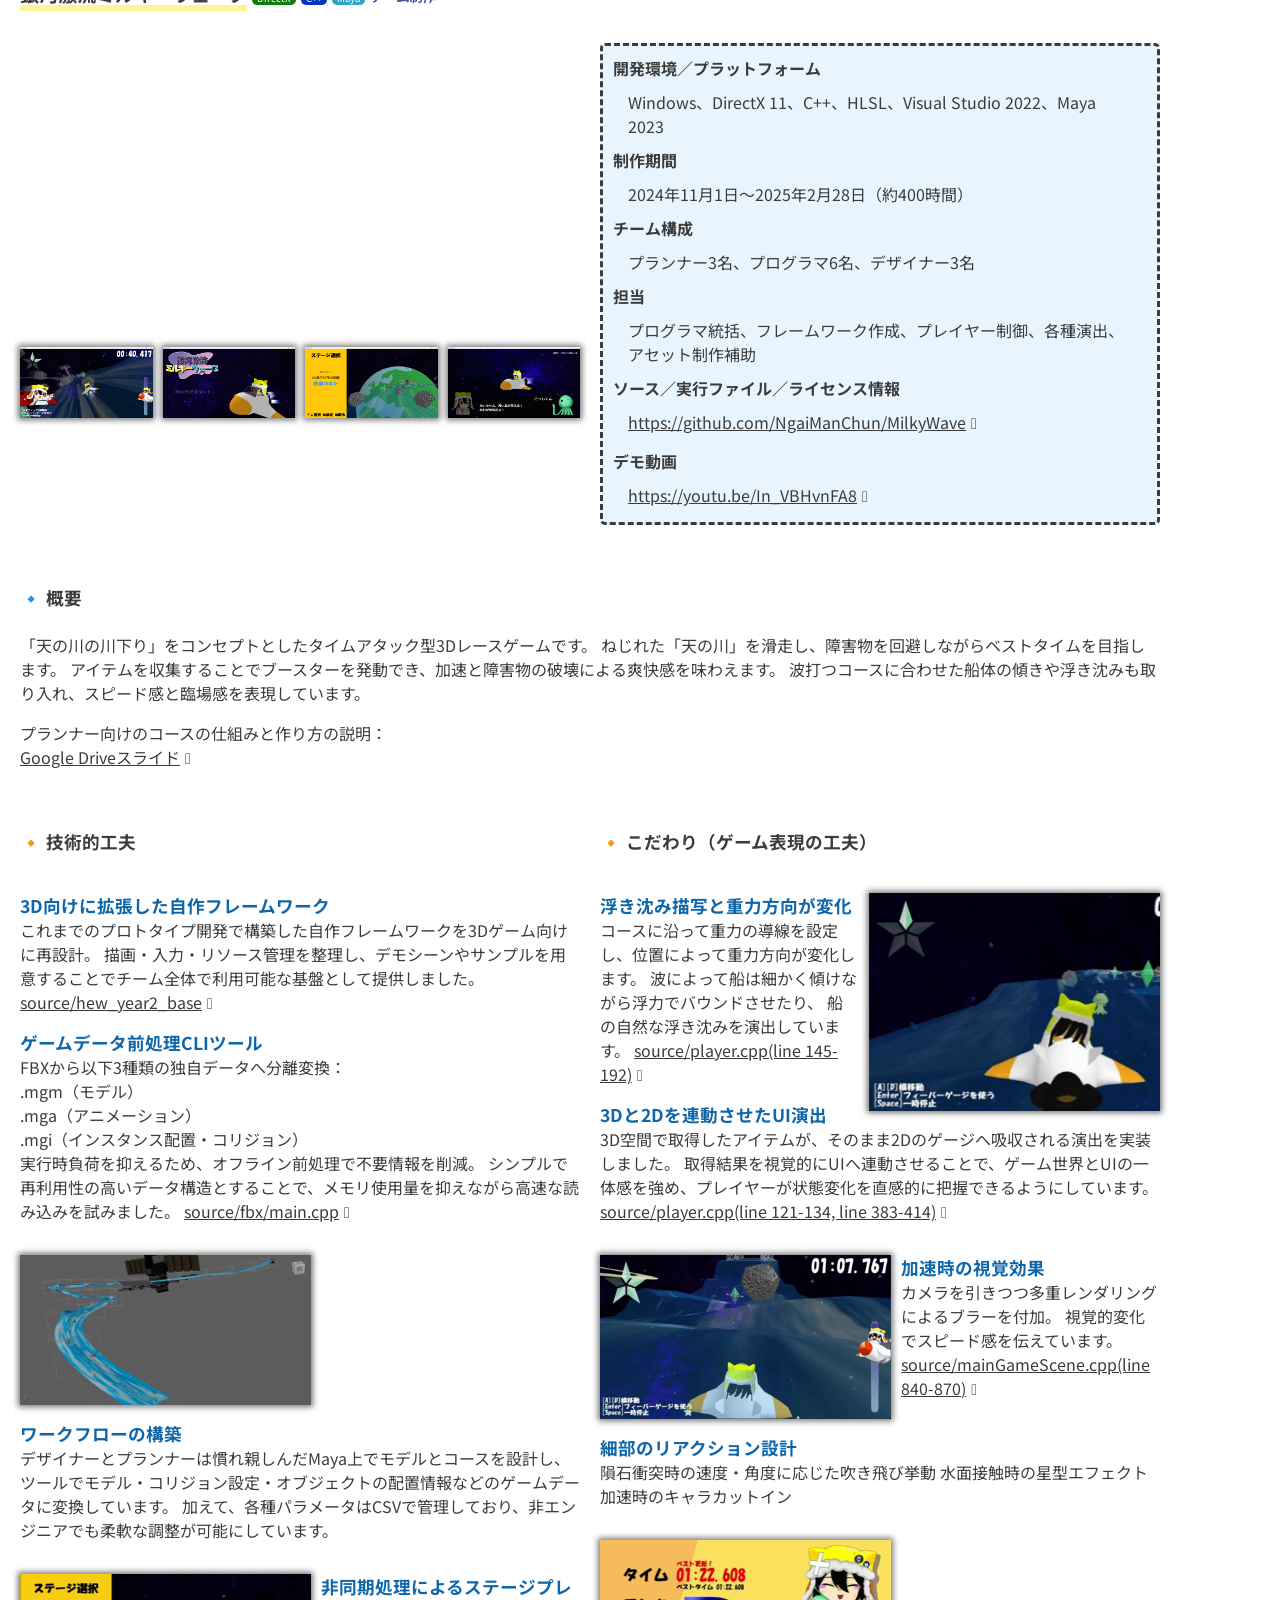
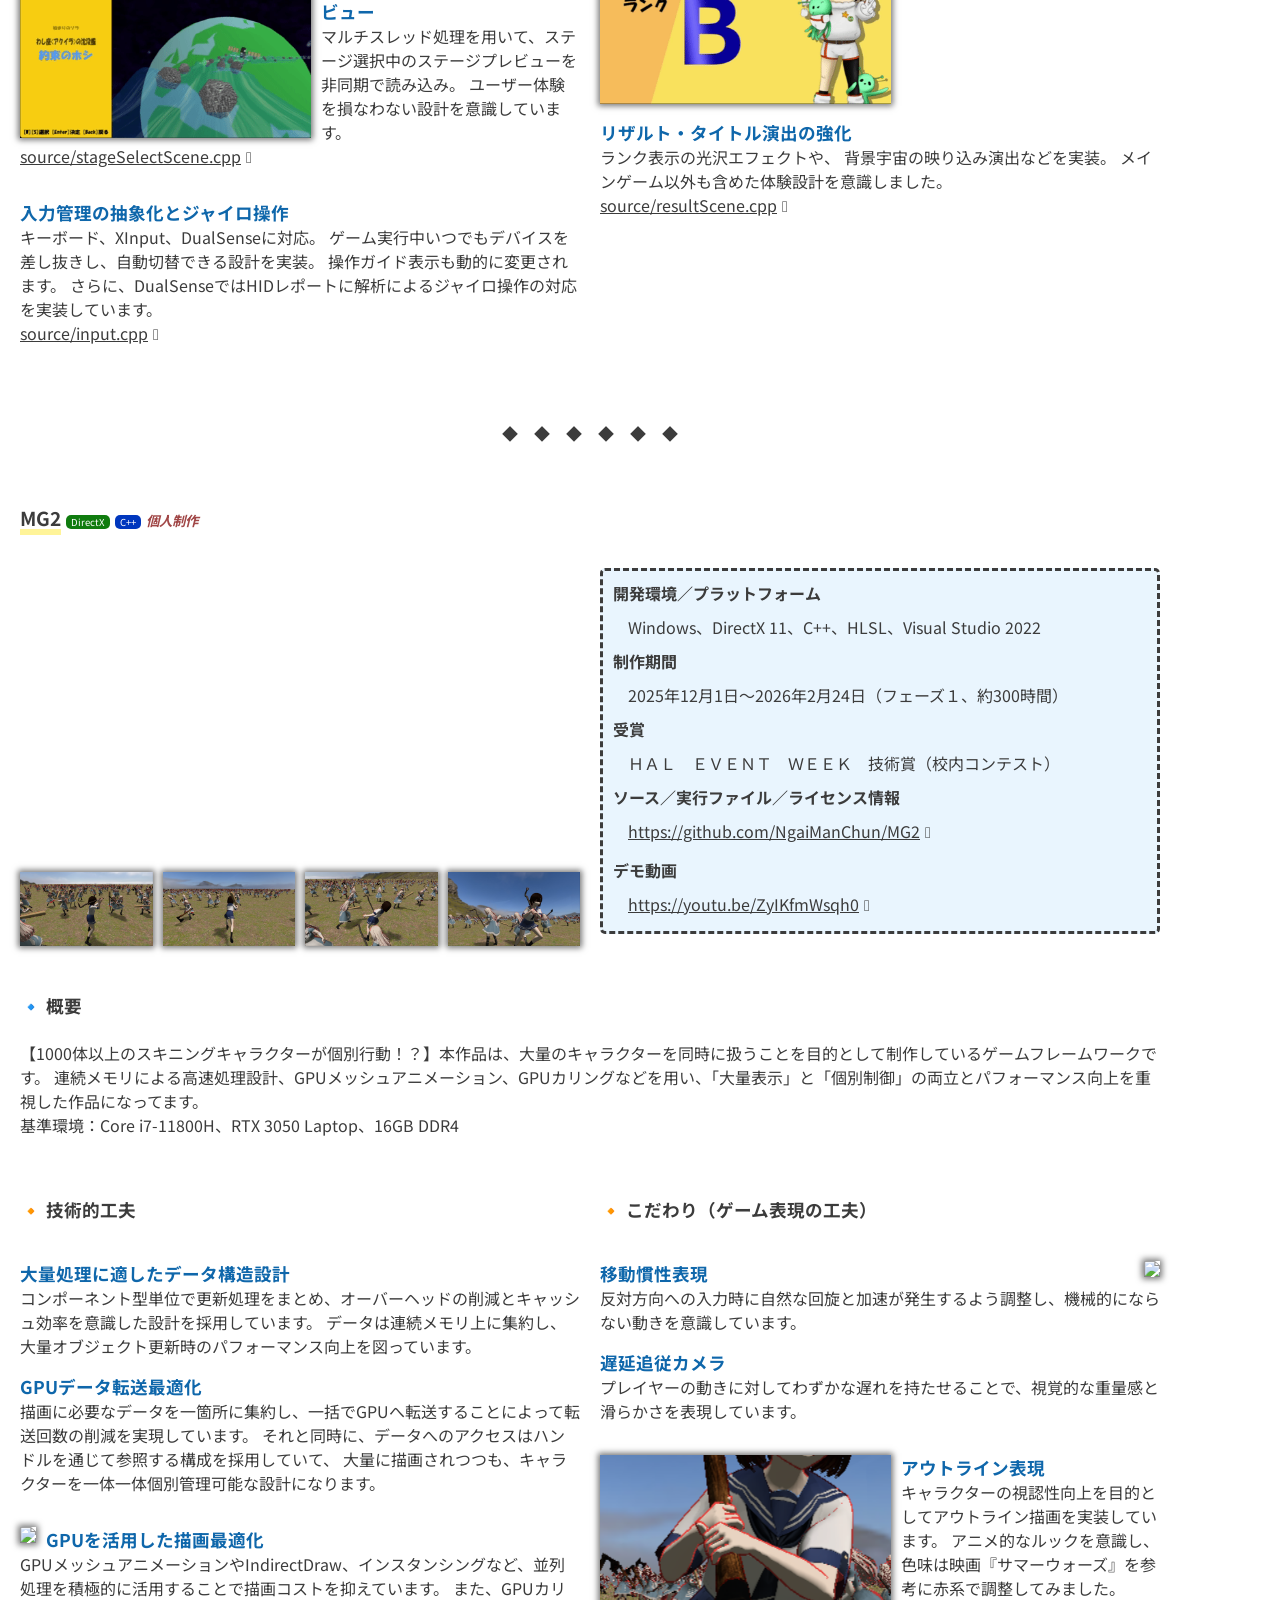
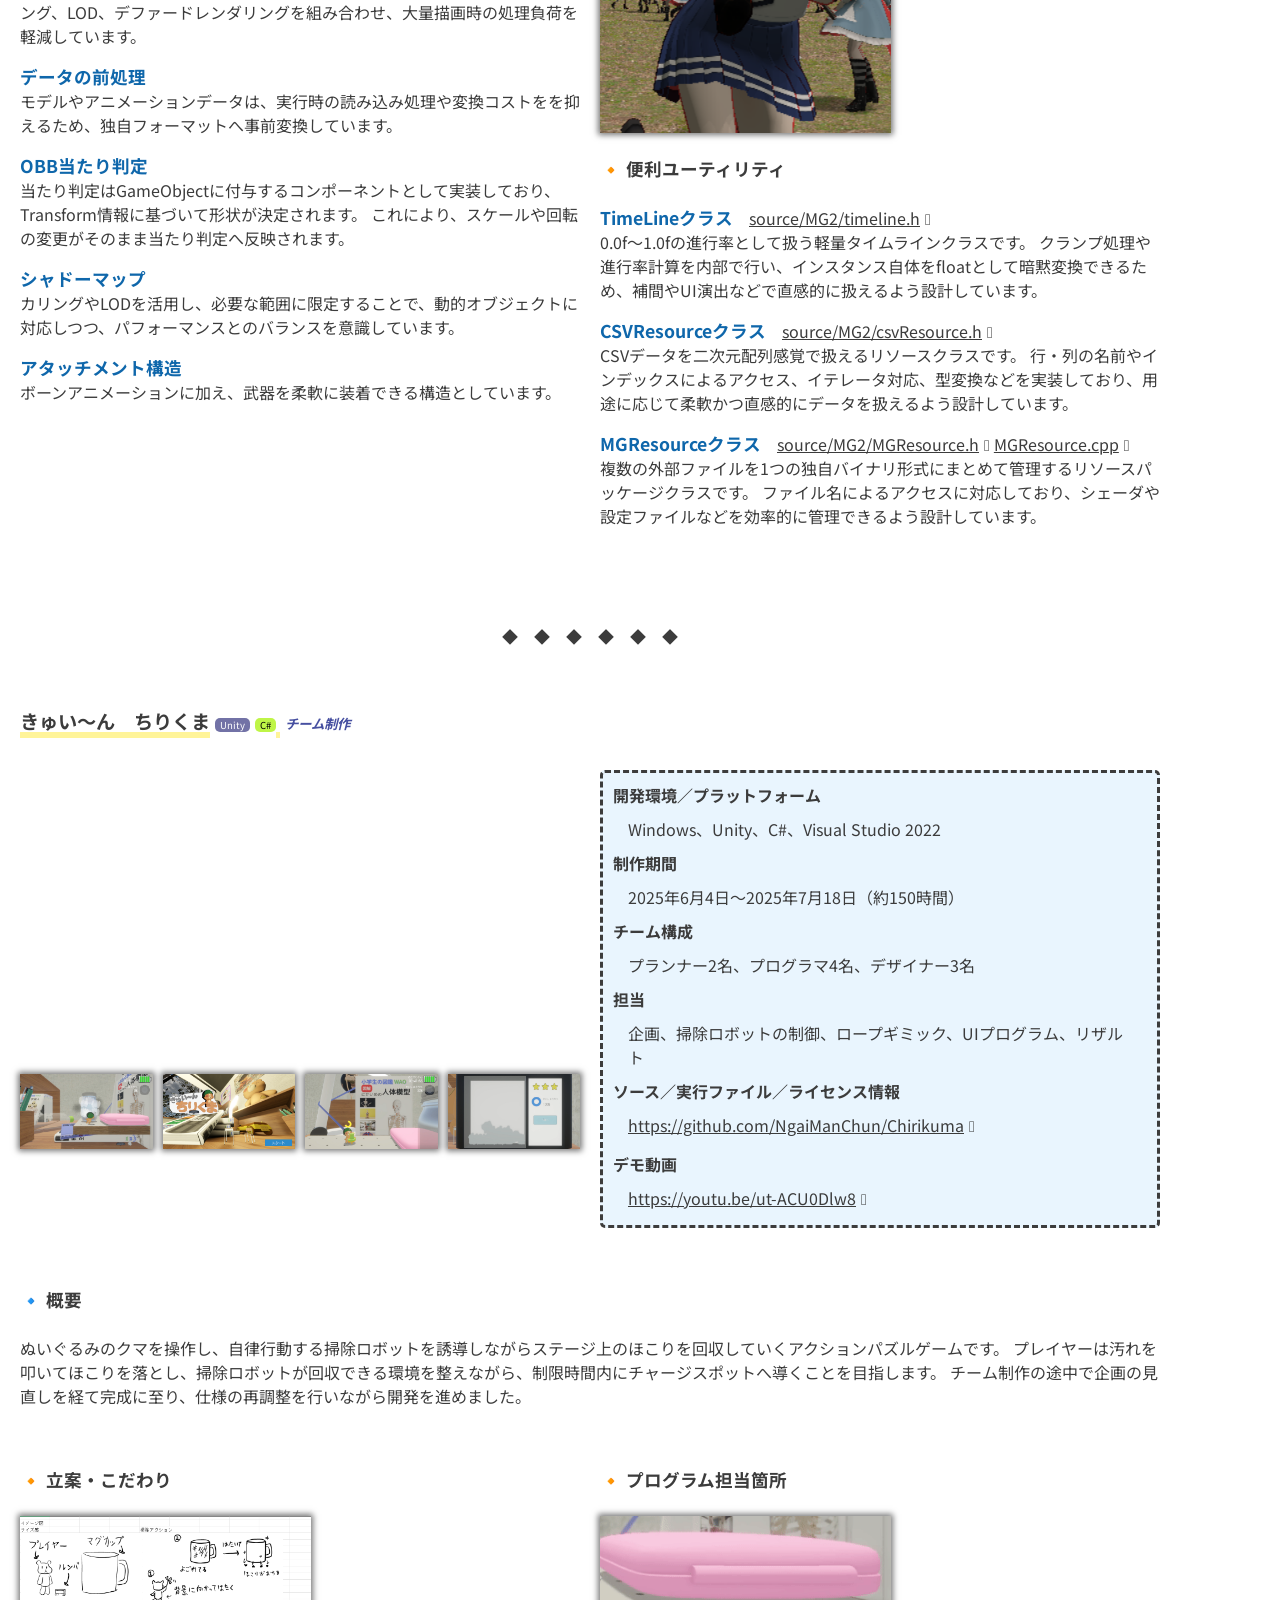
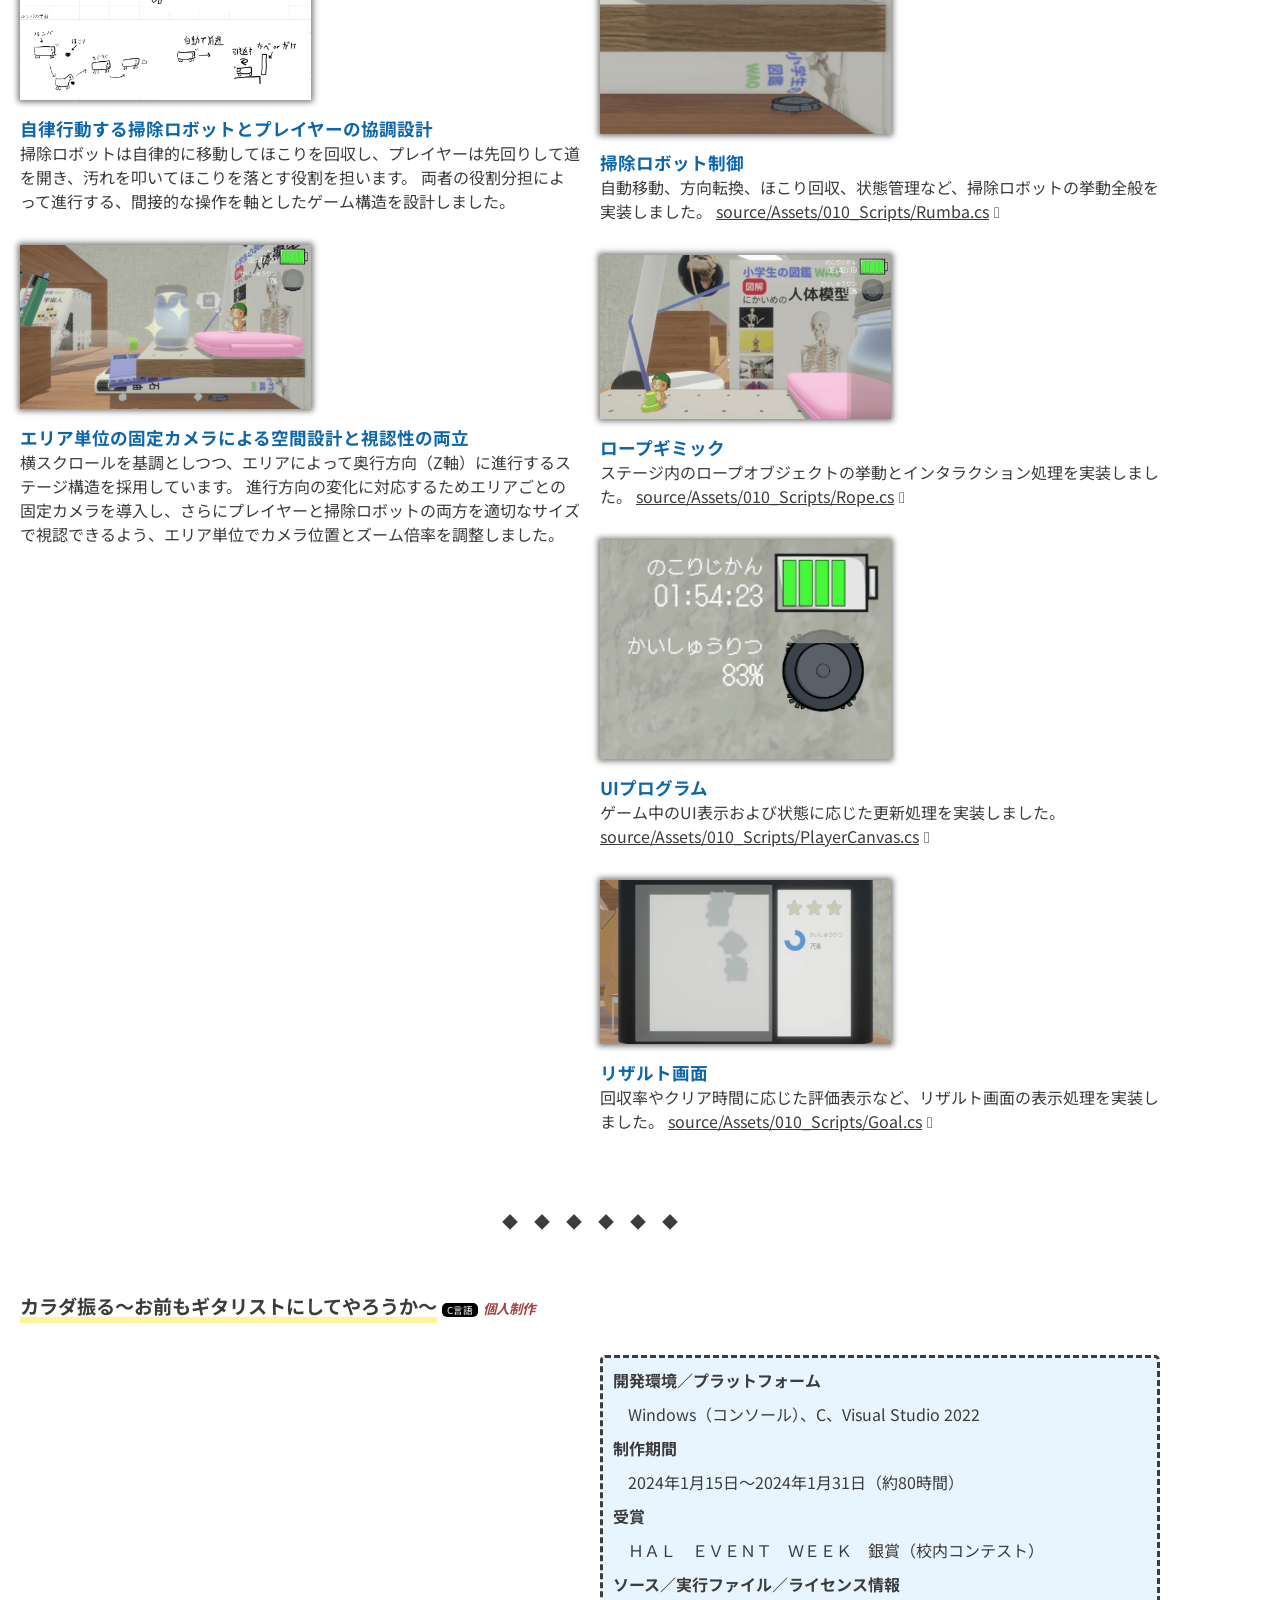
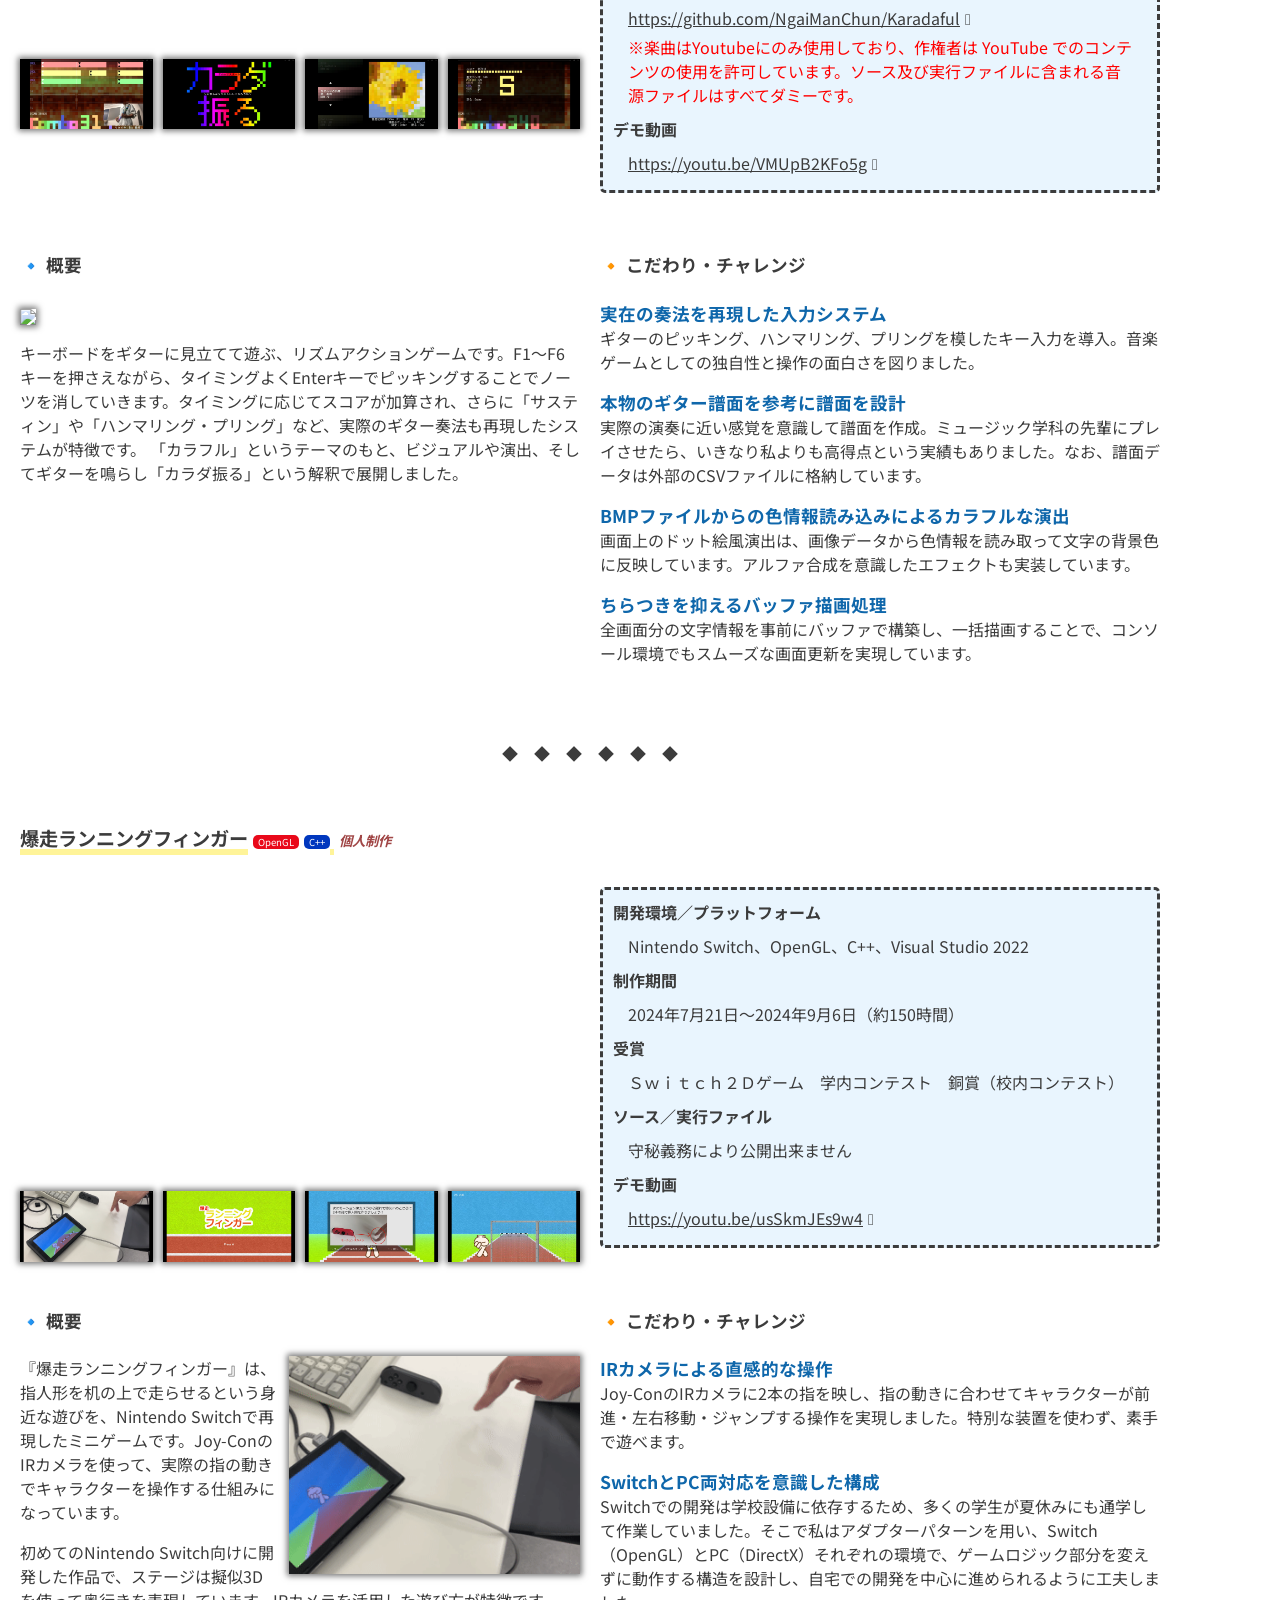
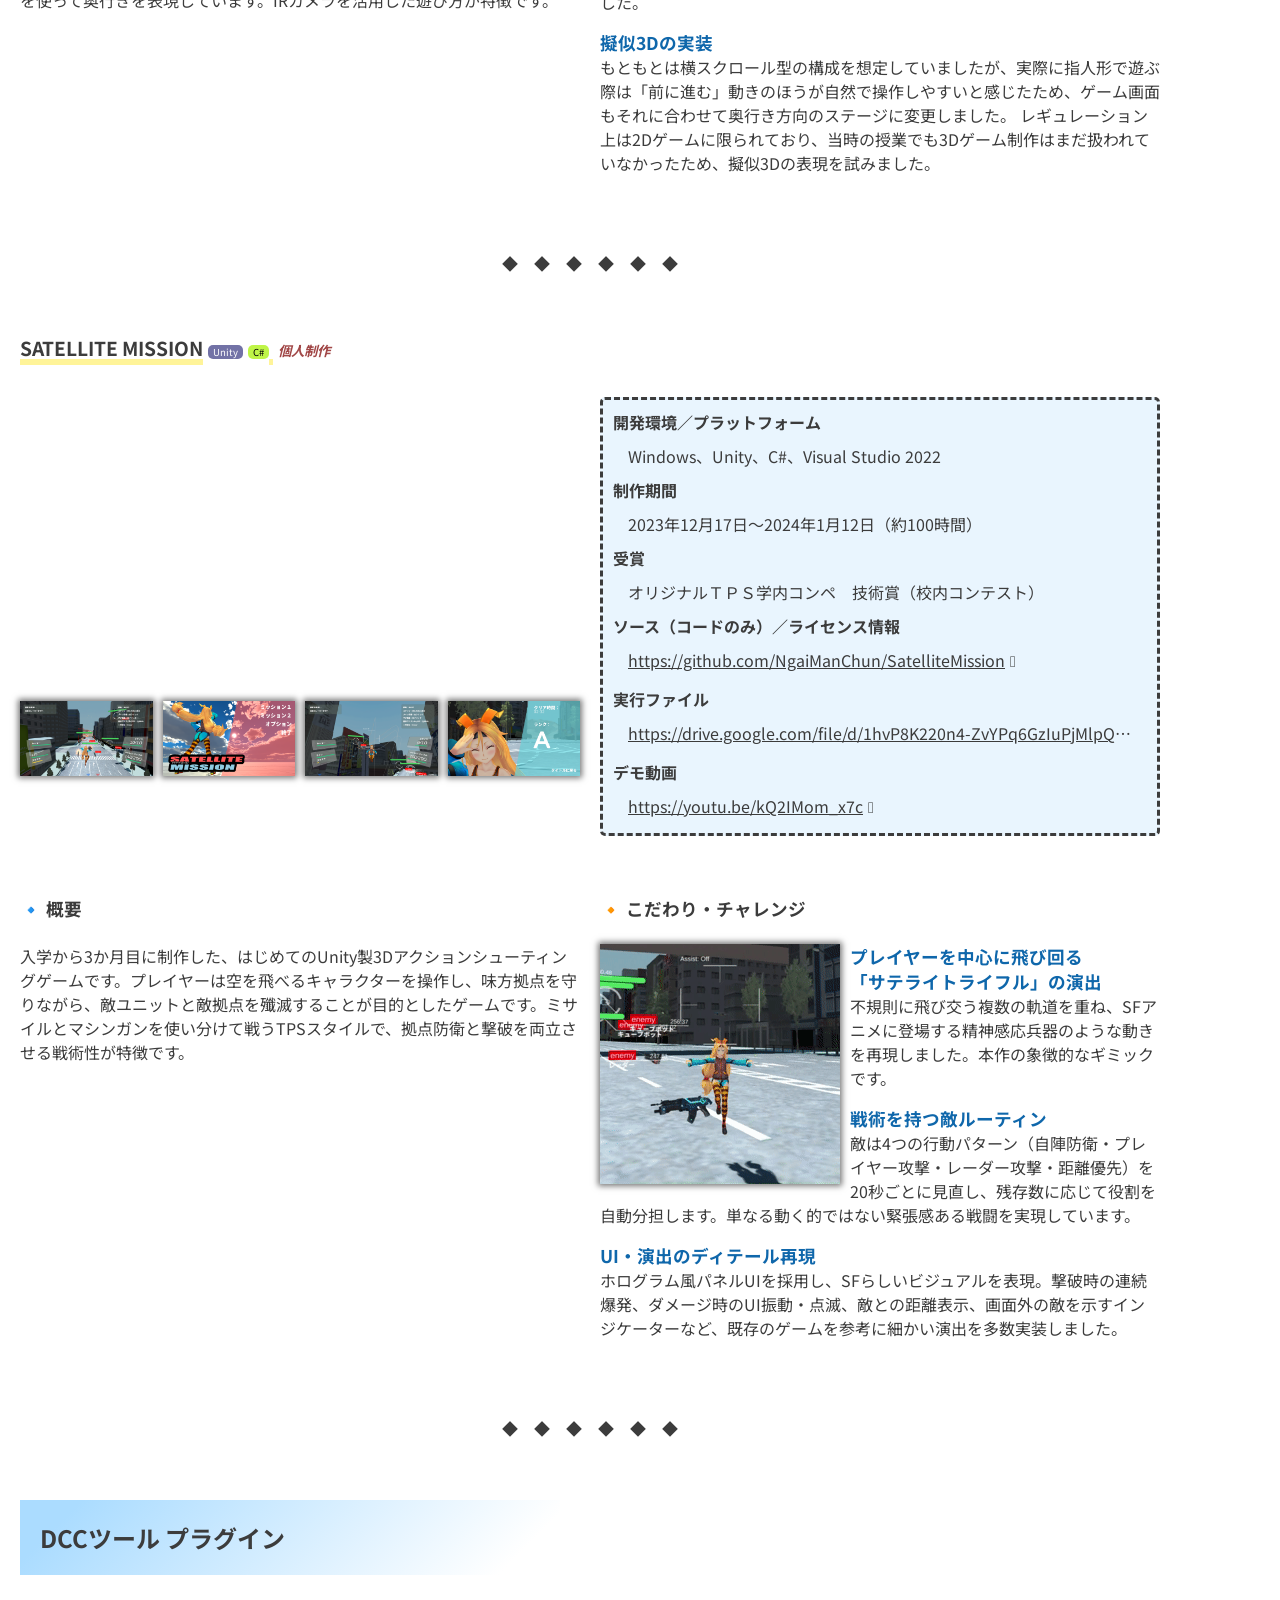
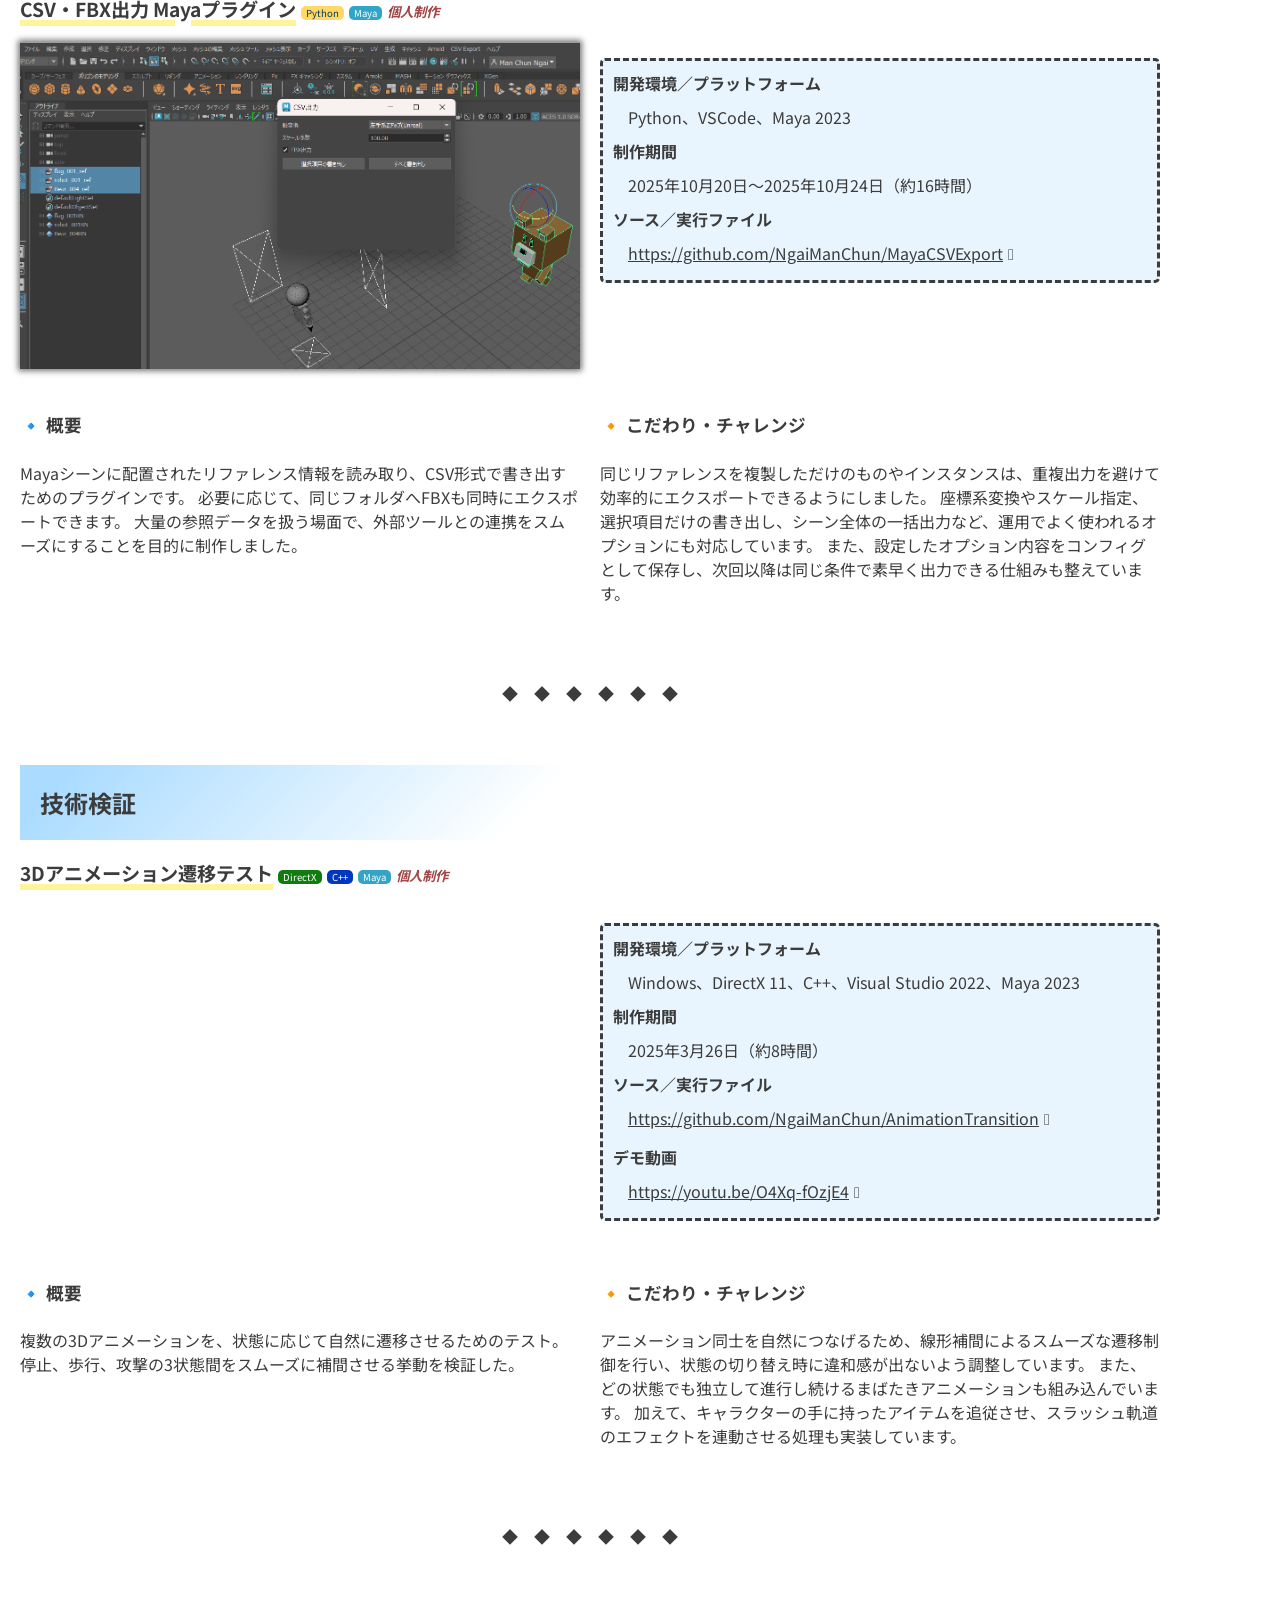
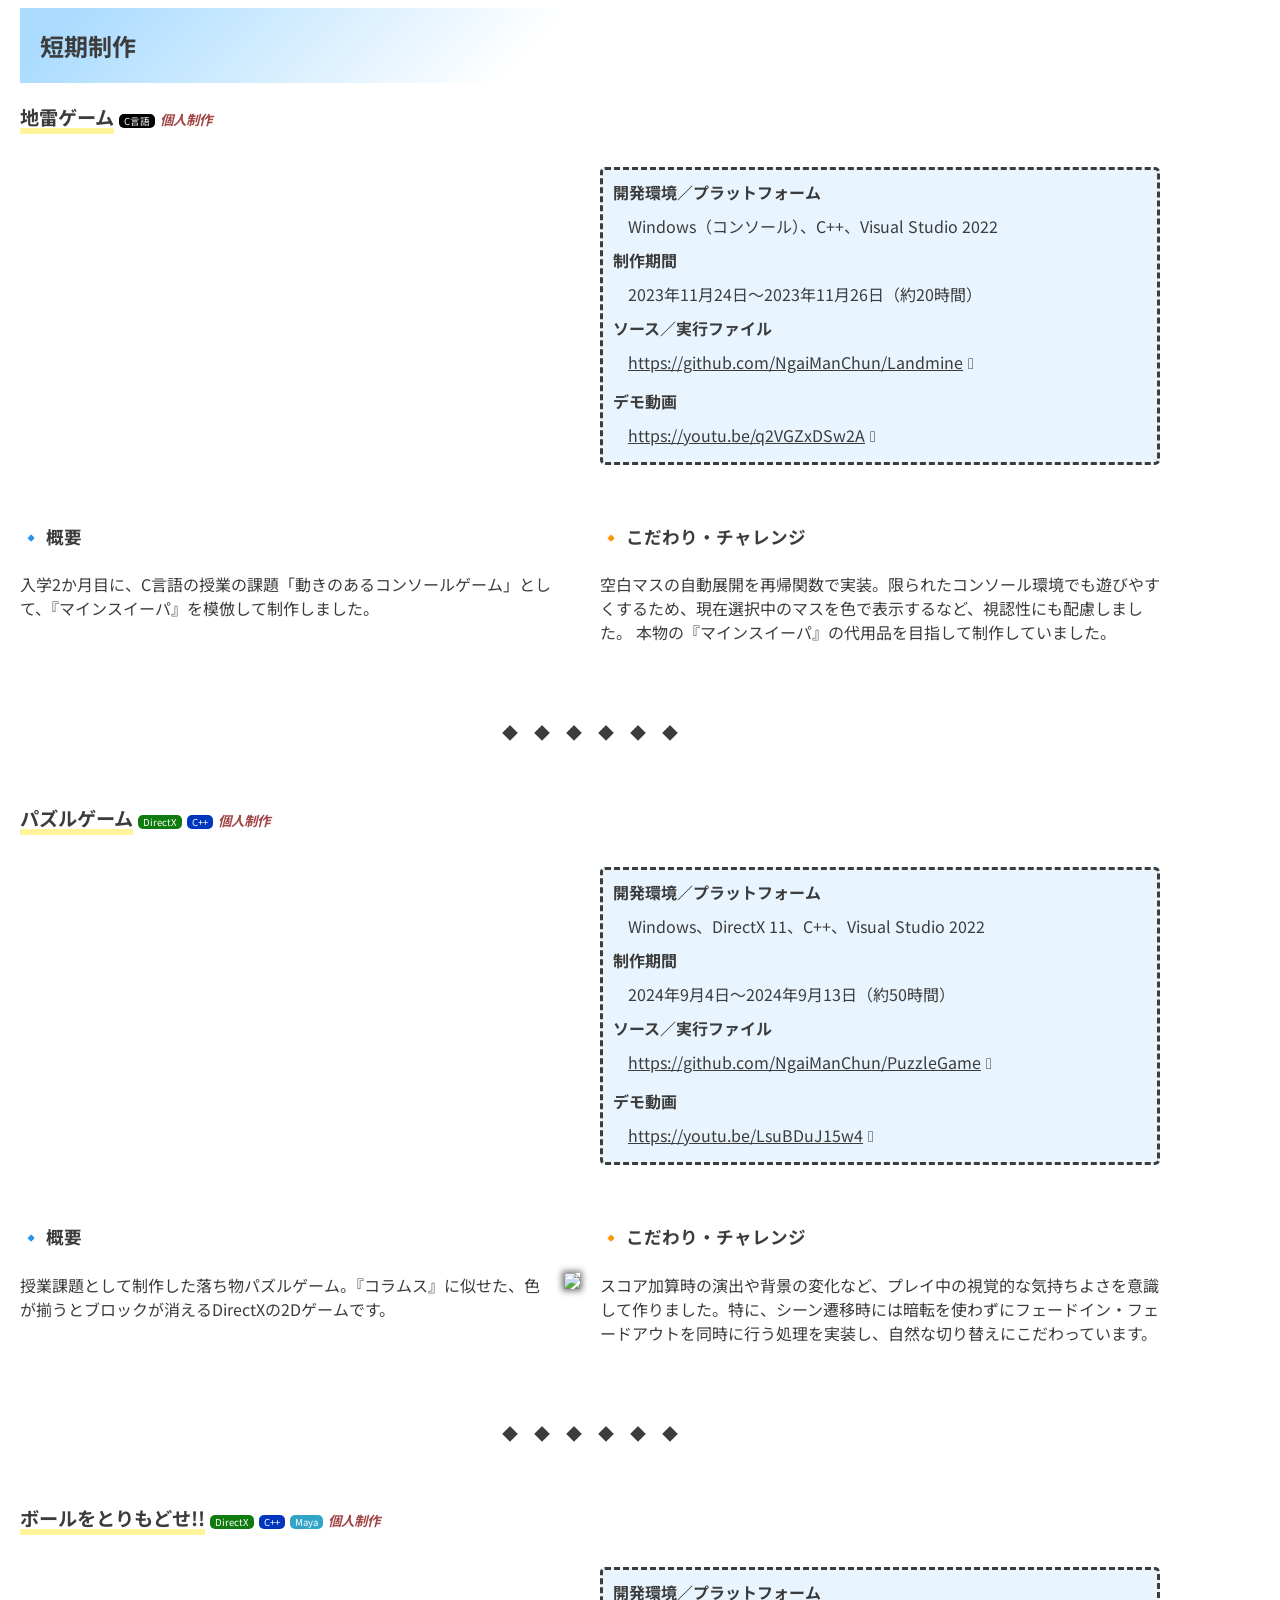
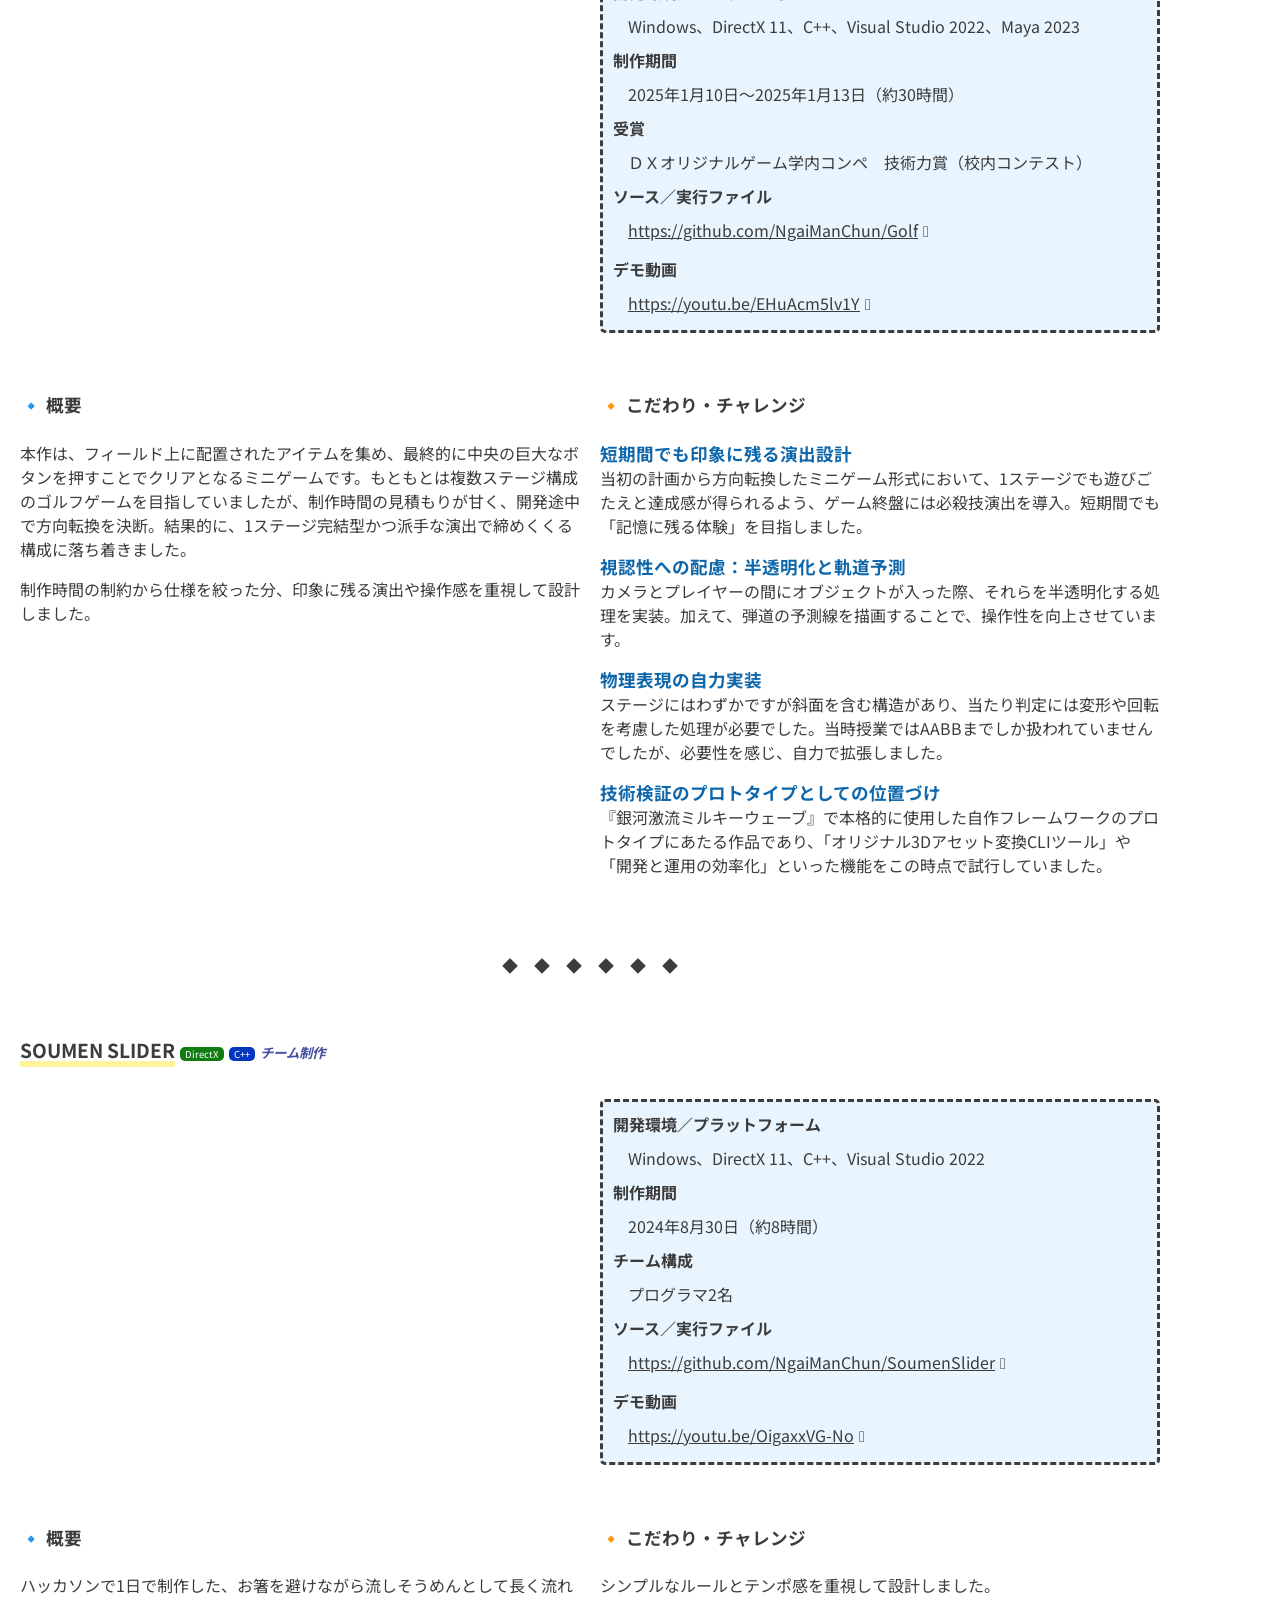
==== commit 4b78b599: "Update index.html" ====
--- a/index.html
+++ b/index.html
@@ -366,7 +366,7 @@
                                 <b>非同期処理によるステージプレビュー</b><br />
                                 マルチスレッド処理を用いて、ステージ選択中のステージプレビューを非同期で読み込み。
                                 ユーザー体験を損なわない設計を意識しています。<br />
-                                <a target="_blank" href="https://github.com/NgaiManChun/MilkyWave/blob/main/source/stageSelectScene.cpp">source/stageSelectScene.cpp(line 511-536)</a>
+                                <a target="_blank" href="https://github.com/NgaiManChun/MilkyWave/blob/main/source/stageSelectScene.cpp">source/stageSelectScene.cpp</a>
                             </p>
                         </div>
                         <p>
@@ -392,13 +392,13 @@
                                 コースに沿って重力の導線を設定し、位置によって重力方向が変化します。
                                 波によって船は細かく傾けながら浮力でバウンドさせたり、
                                 船の自然な浮き沈みを演出しています。
-                                <a target="_blank" href="https://github.com/NgaiManChun/MilkyWave/blob/main/source/player.cpp">source/player.cpp(line 116-154)</a>
+                                <a target="_blank" href="https://github.com/NgaiManChun/MilkyWave/blob/main/source/player.cpp">source/player.cpp(line 145-192)</a>
                             </p>
                             <p>
                                 <b>3Dと2Dを連動させたUI演出</b><br />
                                 3D空間で取得したアイテムが、そのまま2Dのゲージへ吸収される演出を実装しました。
                                 取得結果を視覚的にUIへ連動させることで、ゲーム世界とUIの一体感を強め、プレイヤーが状態変化を直感的に把握できるようにしています。
-                                <a target="_blank" href="https://github.com/NgaiManChun/MilkyWave/blob/main/source/player.cpp">source/player.cpp(line 94-105, line 321-341)</a>
+                                <a target="_blank" href="https://github.com/NgaiManChun/MilkyWave/blob/main/source/player.cpp">source/player.cpp(line 121-134, line 383-414)</a>
                             </p>
                         </div>
                         <div class="float_area">
@@ -412,7 +412,7 @@
                                 <b>加速時の視覚効果</b><br />
                                 カメラを引きつつ多重レンダリングによるブラーを付加。
                                 視覚的変化でスピード感を伝えています。<br />
-                                <a target="_blank" href="https://github.com/NgaiManChun/MilkyWave/blob/main/source/mainGameScene.cpp">source/mainGameScene.cpp(line 841-879)</a>
+                                <a target="_blank" href="https://github.com/NgaiManChun/MilkyWave/blob/main/source/mainGameScene.cpp">source/mainGameScene.cpp(line 840-870)</a>
                             </p>
                         </div>
                         <p class="print_page_break">
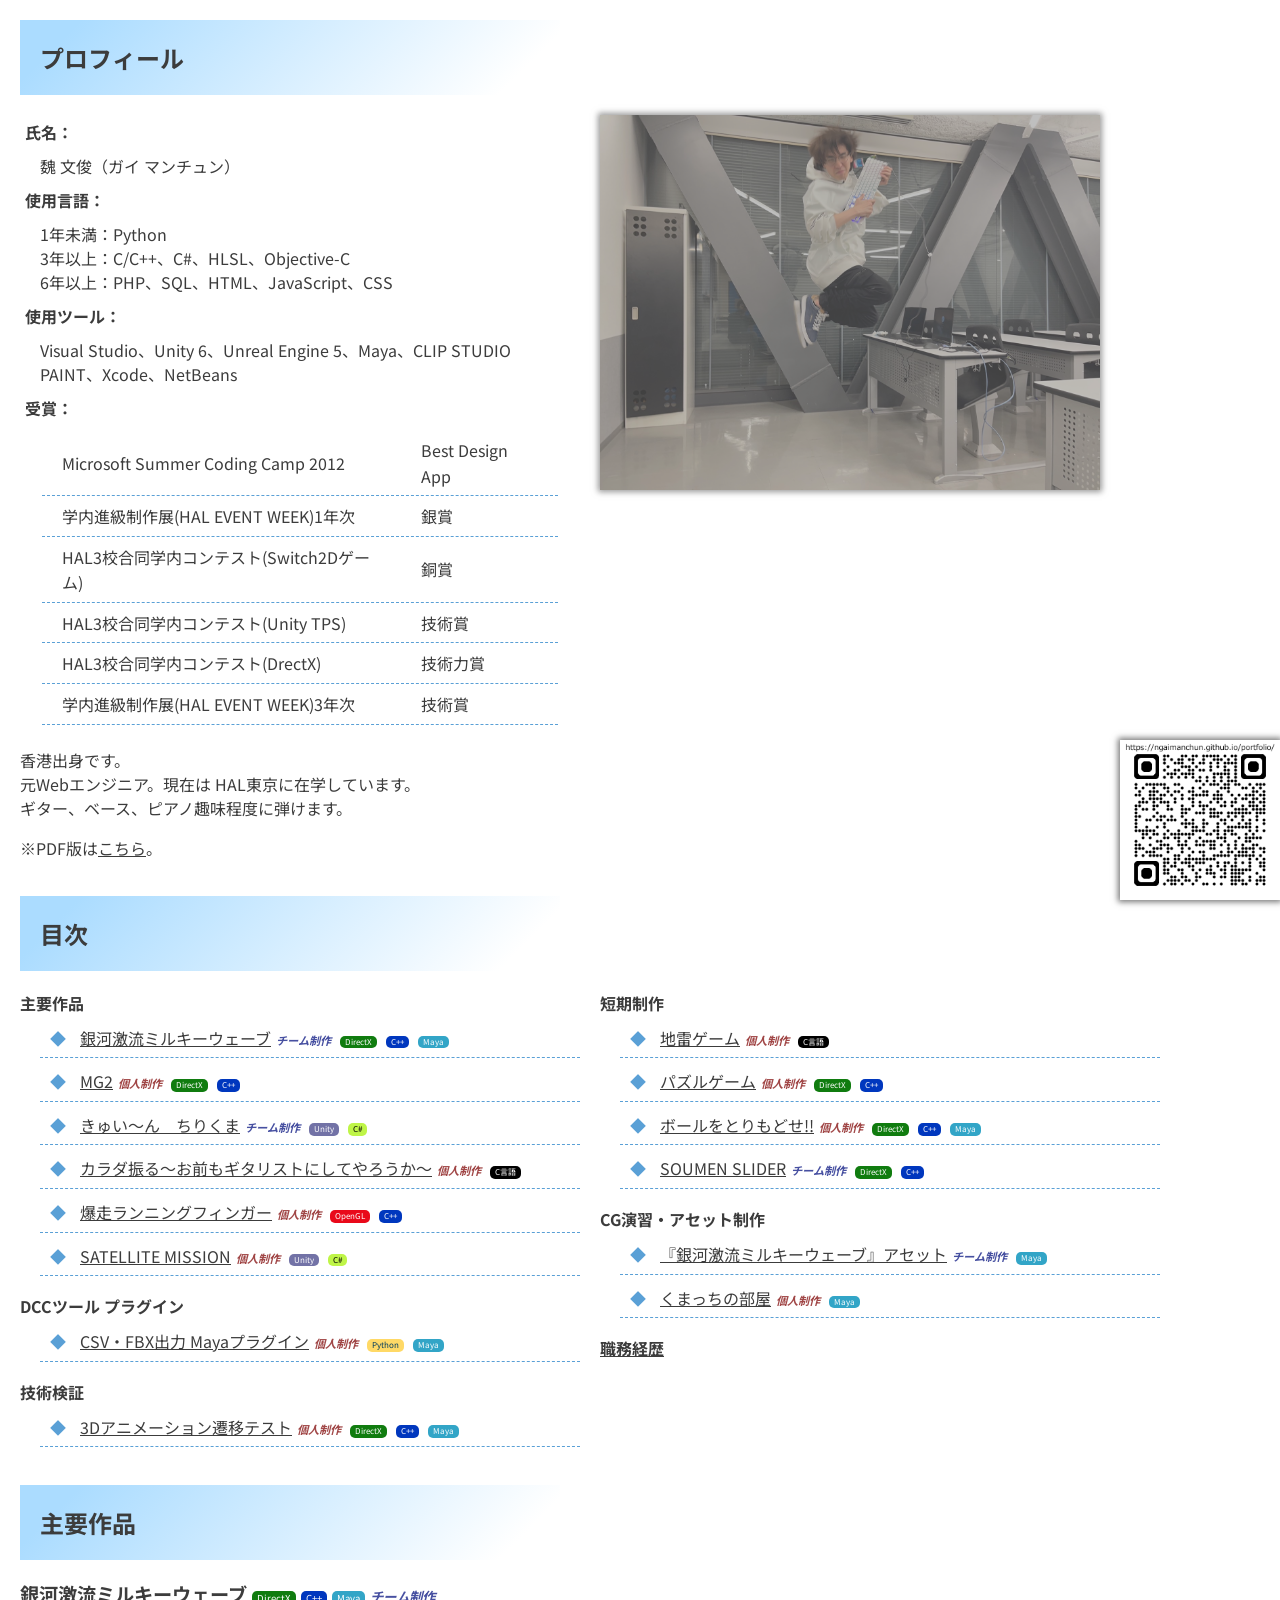
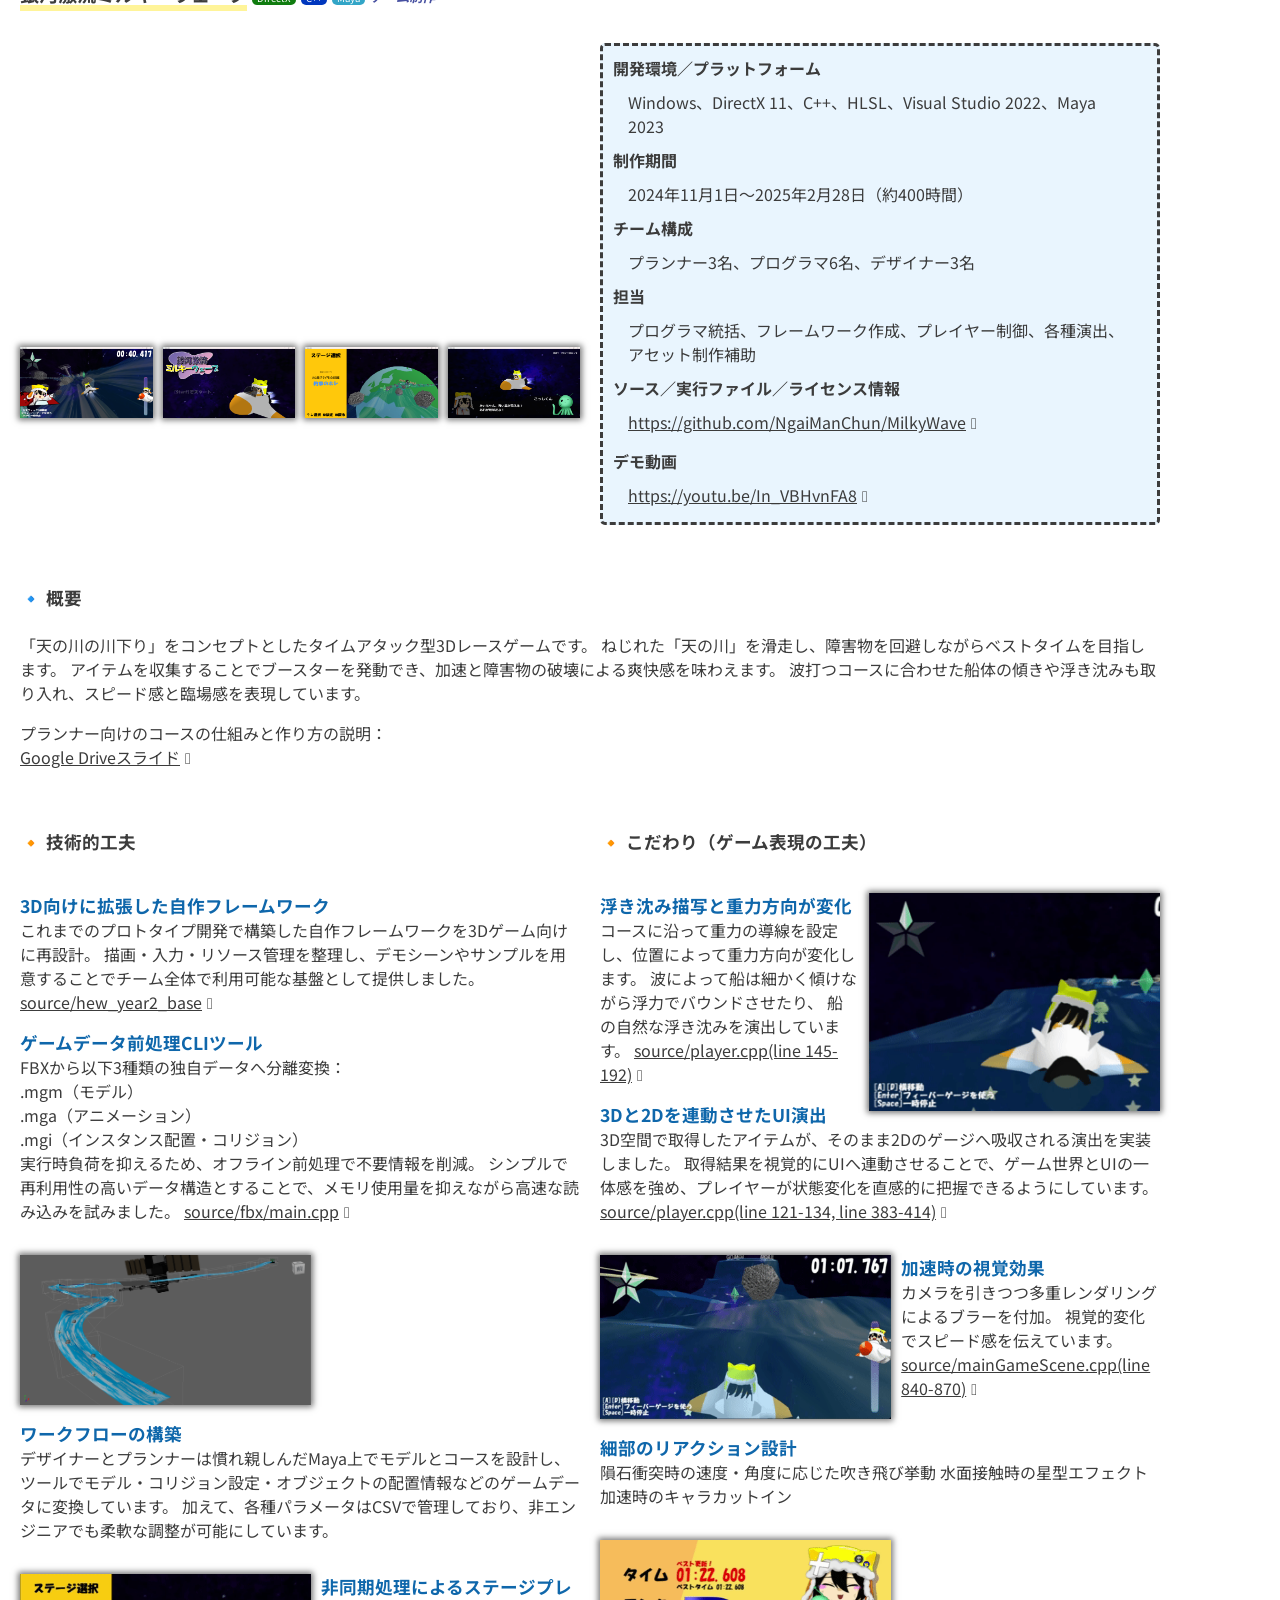
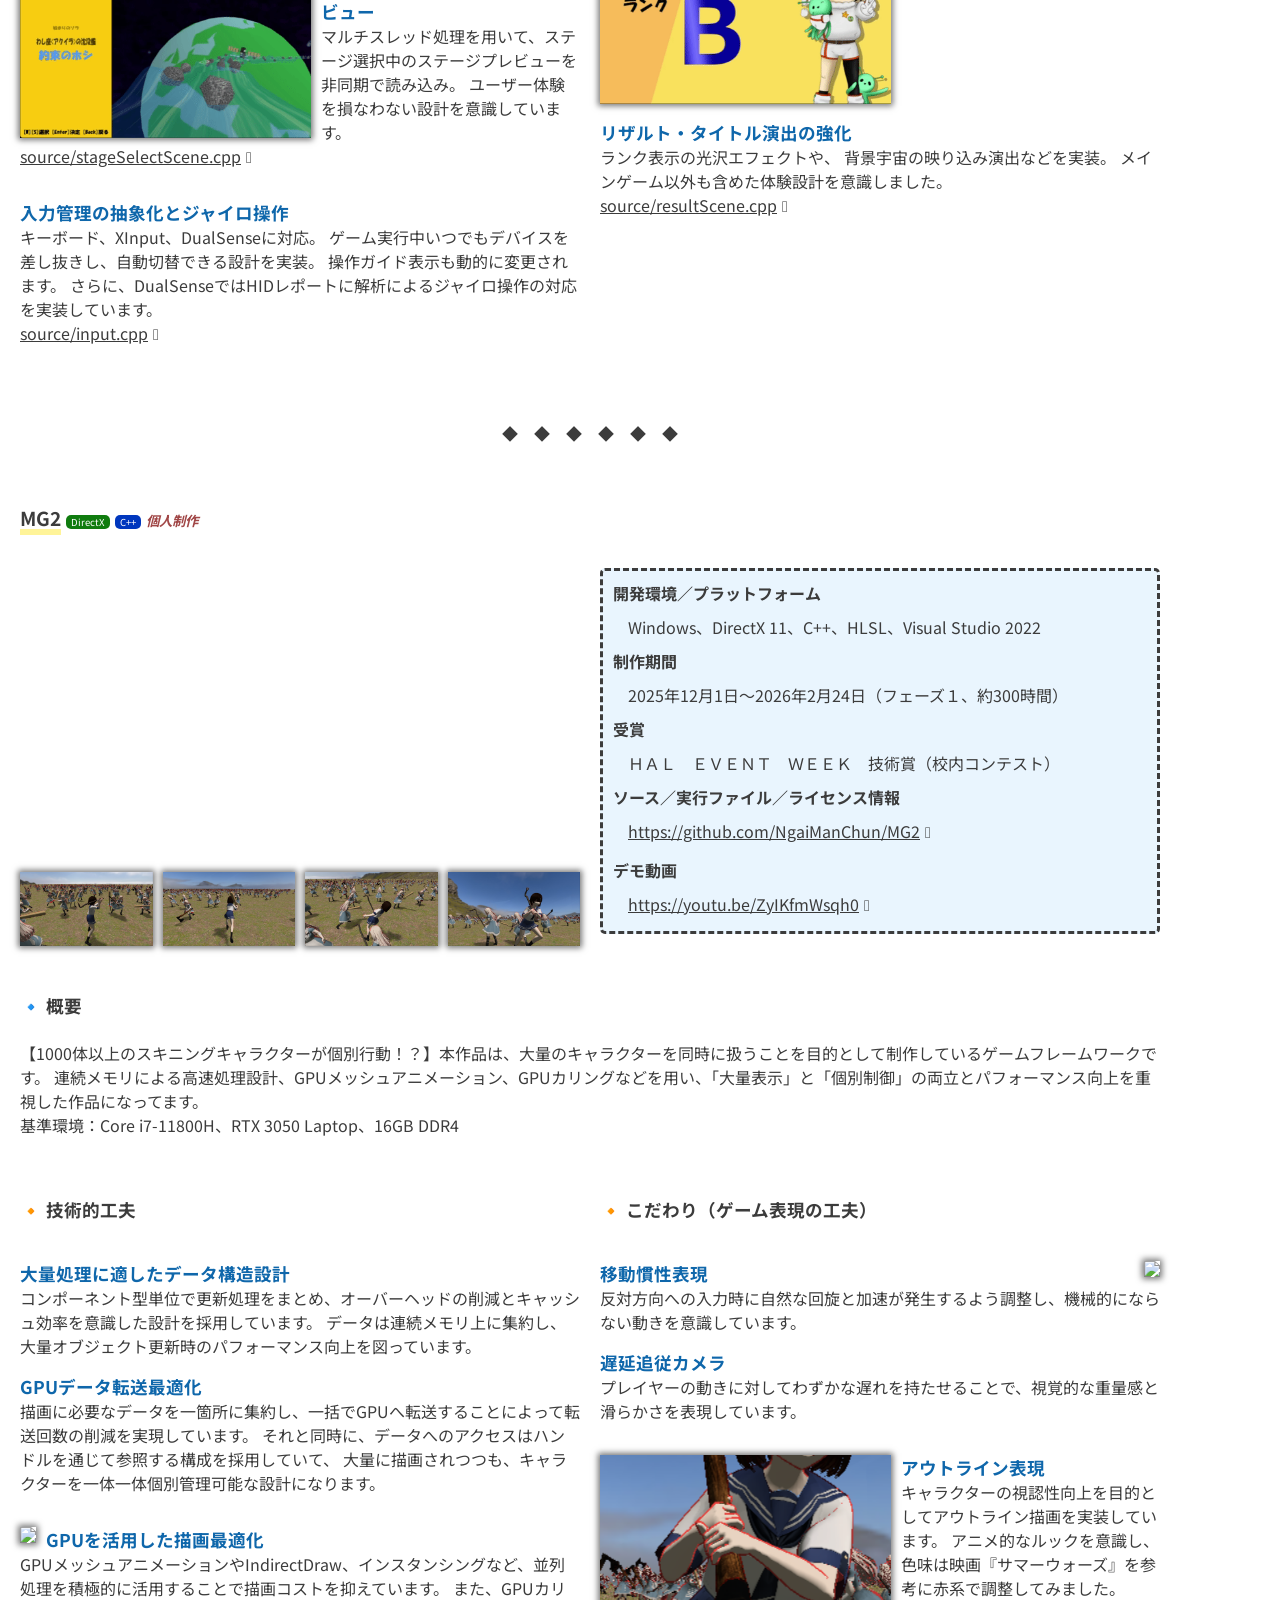
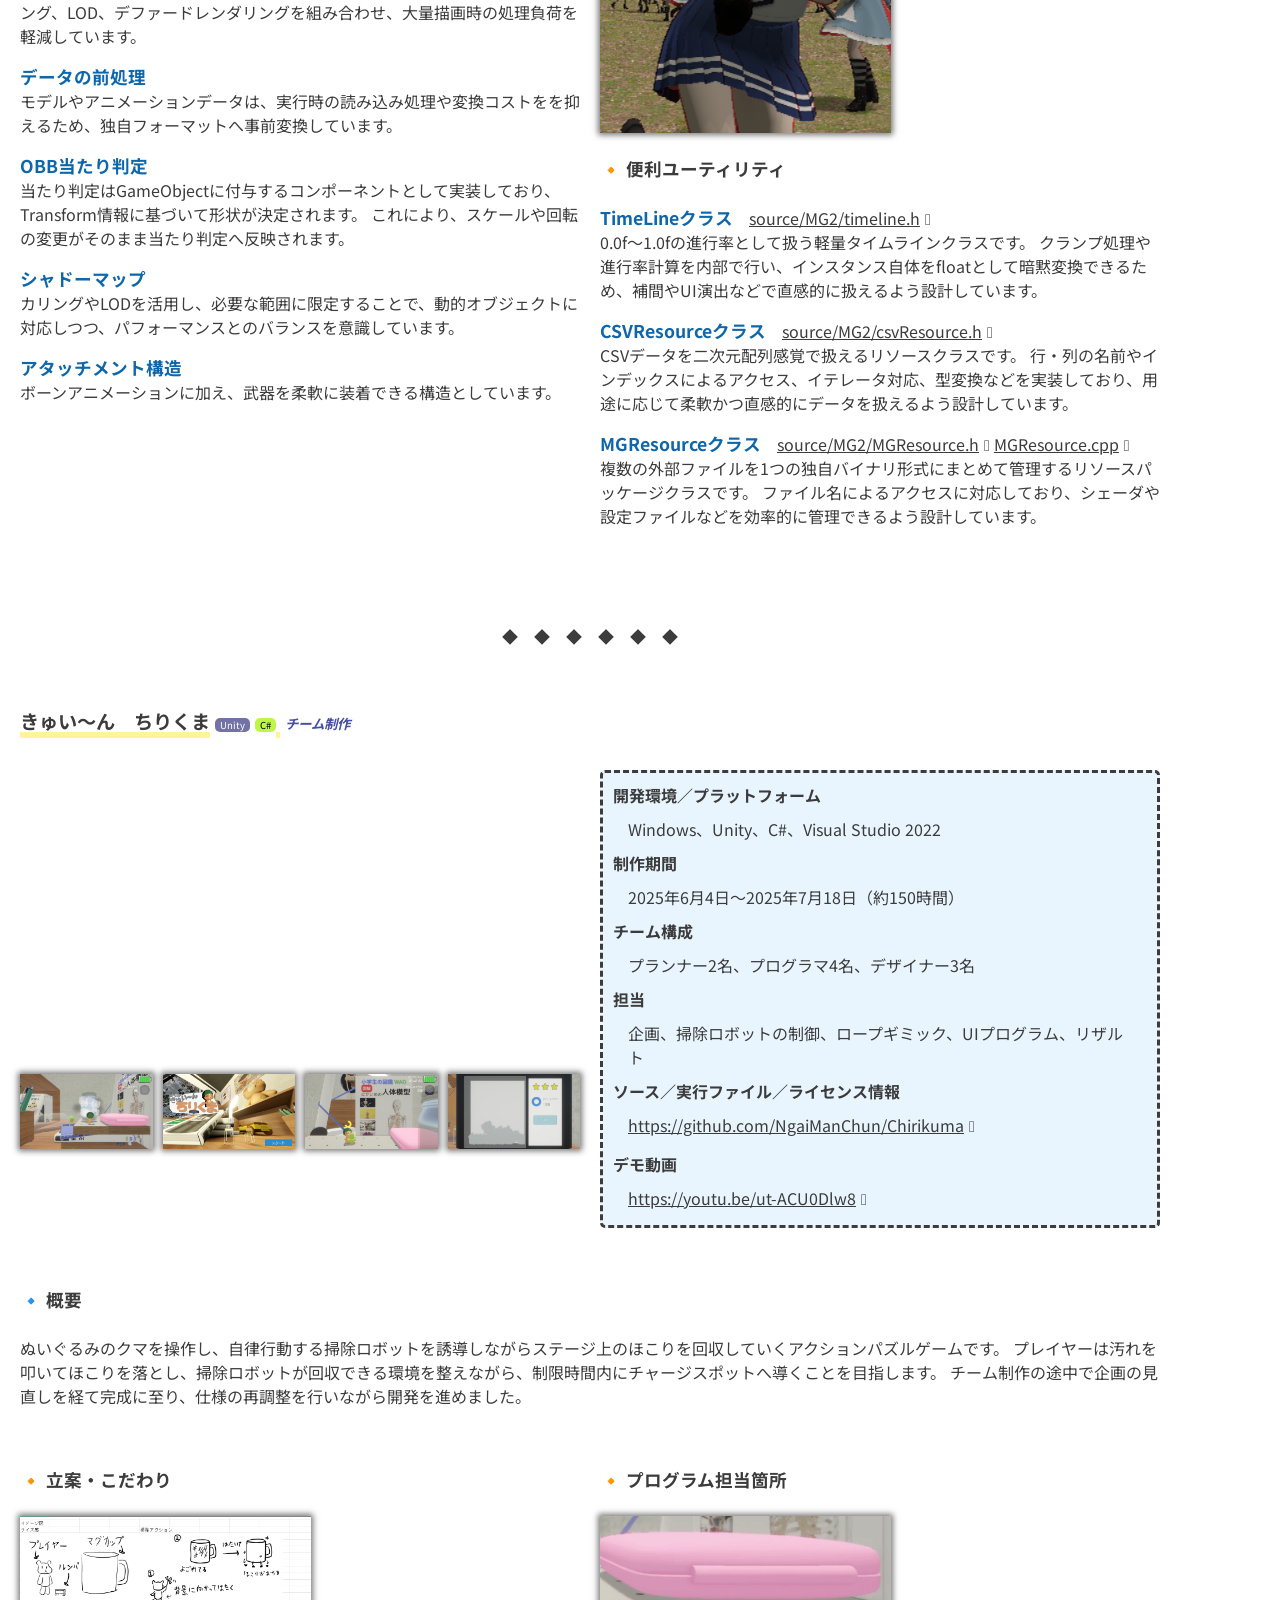
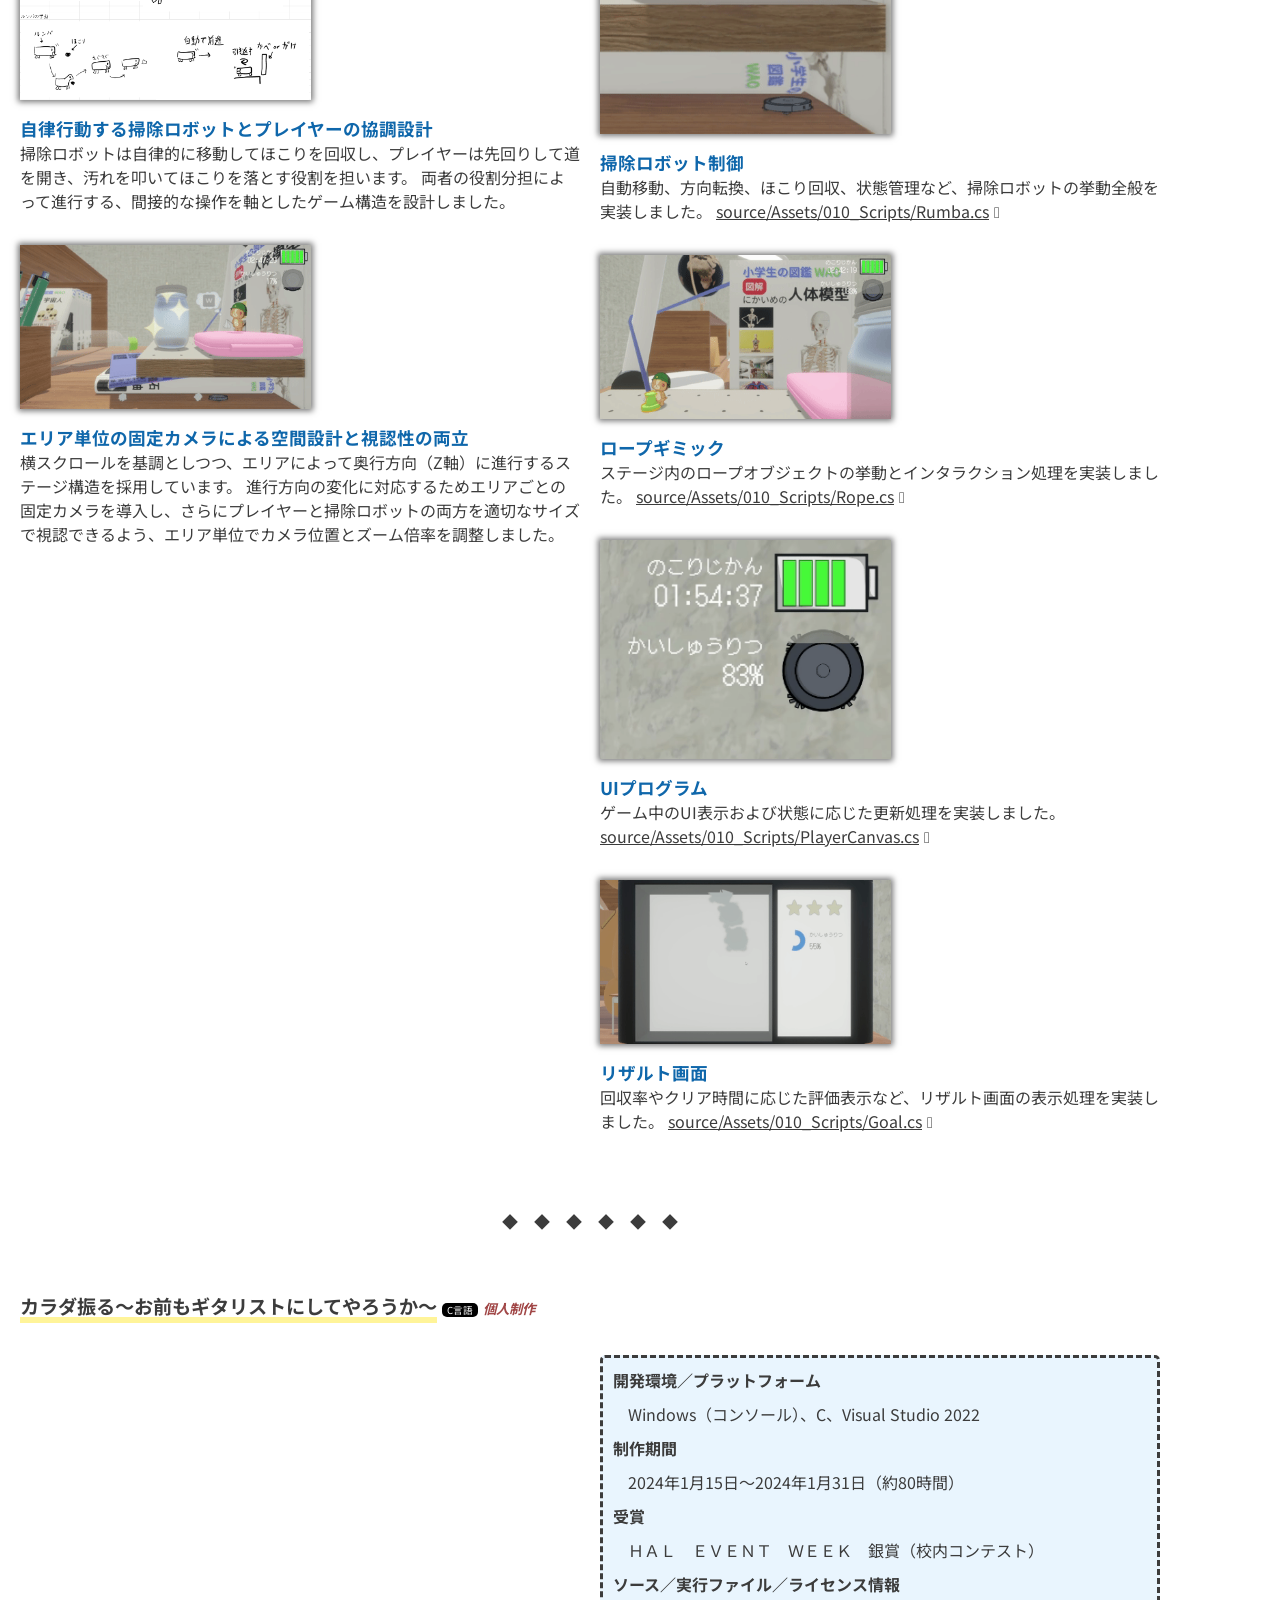
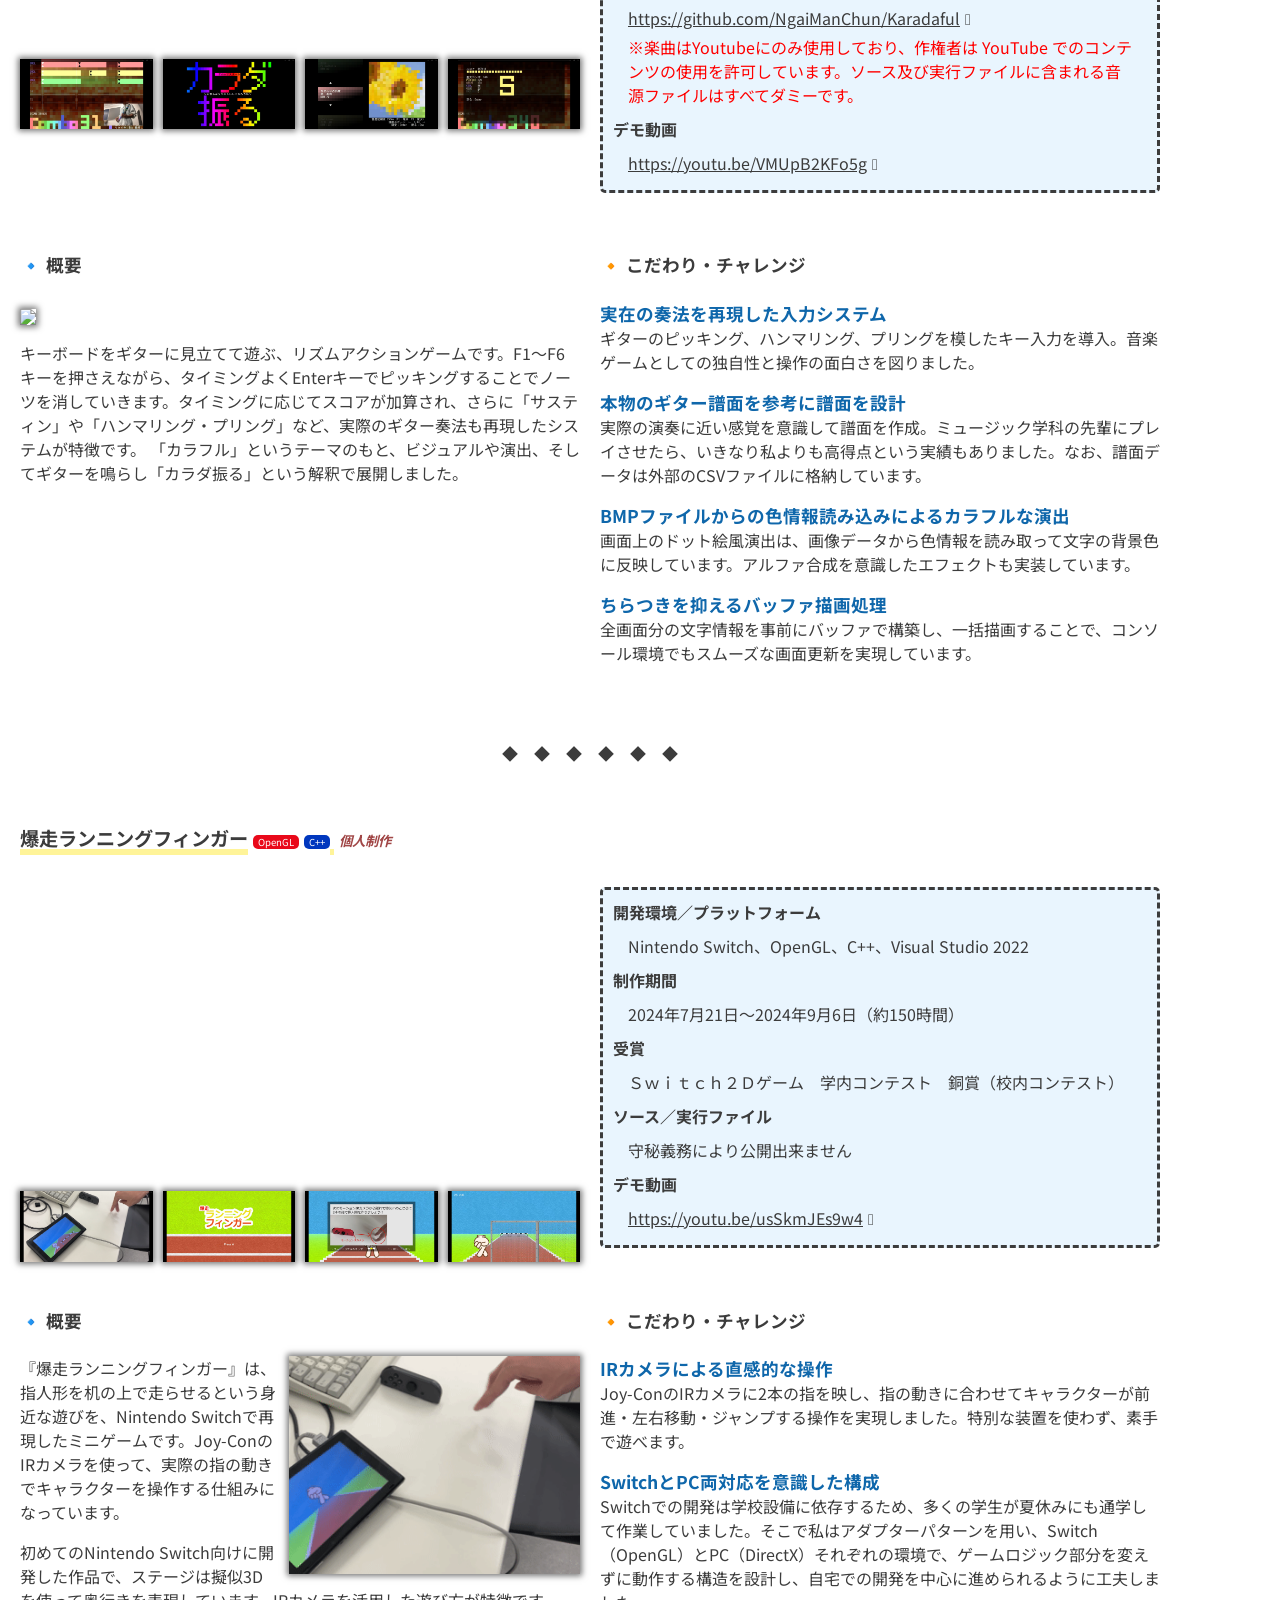
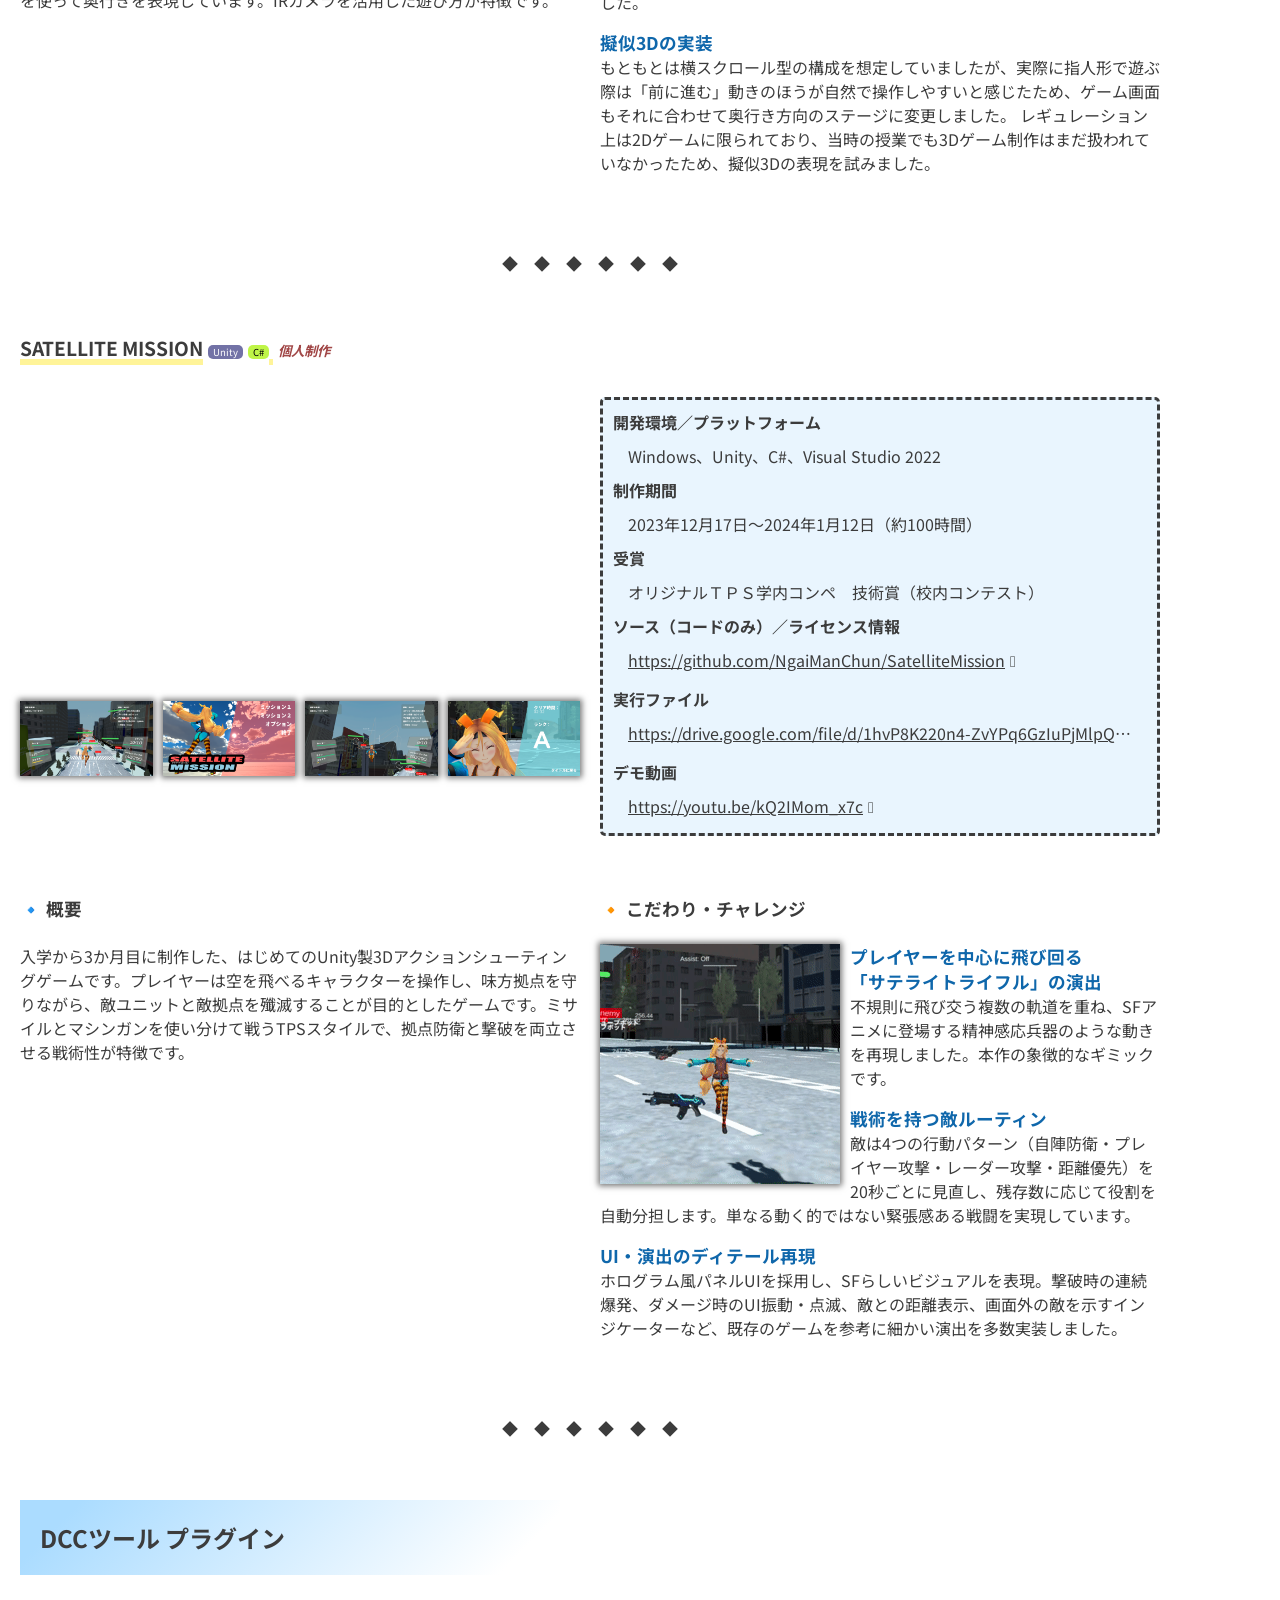
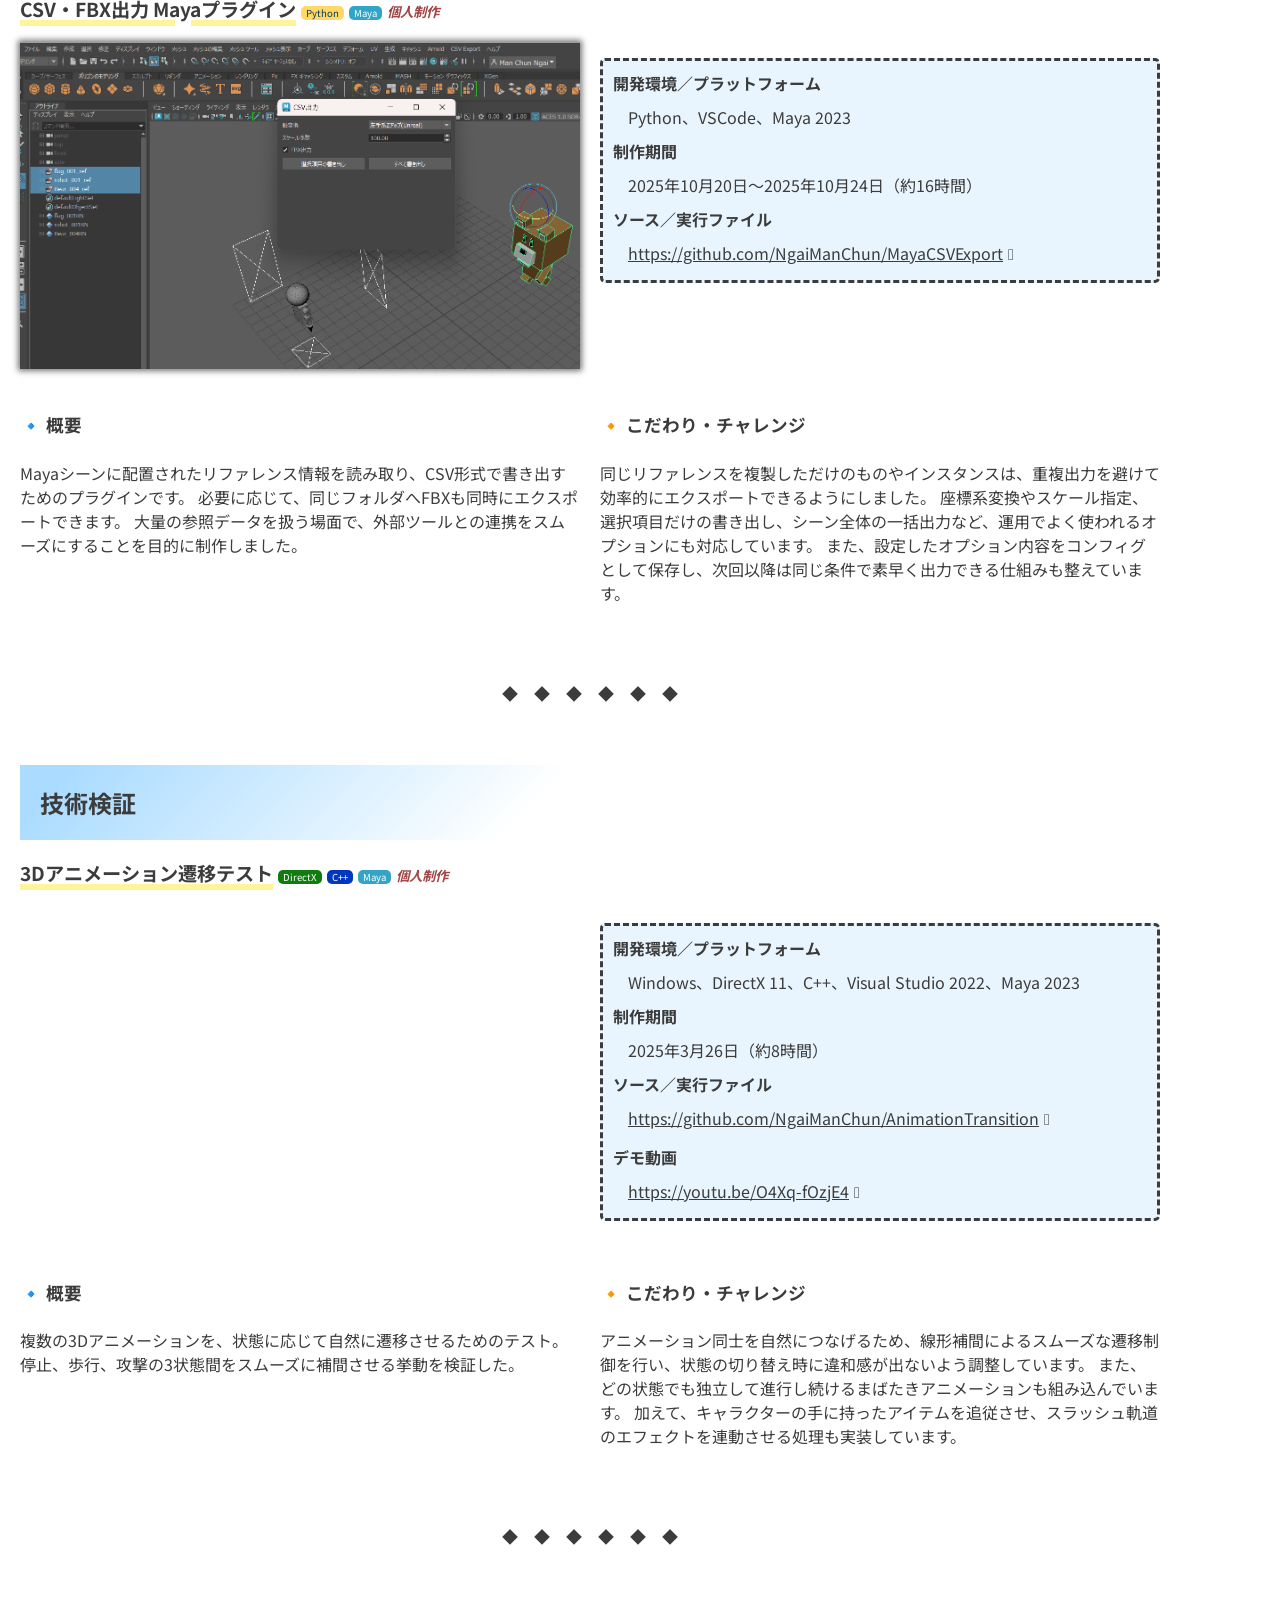
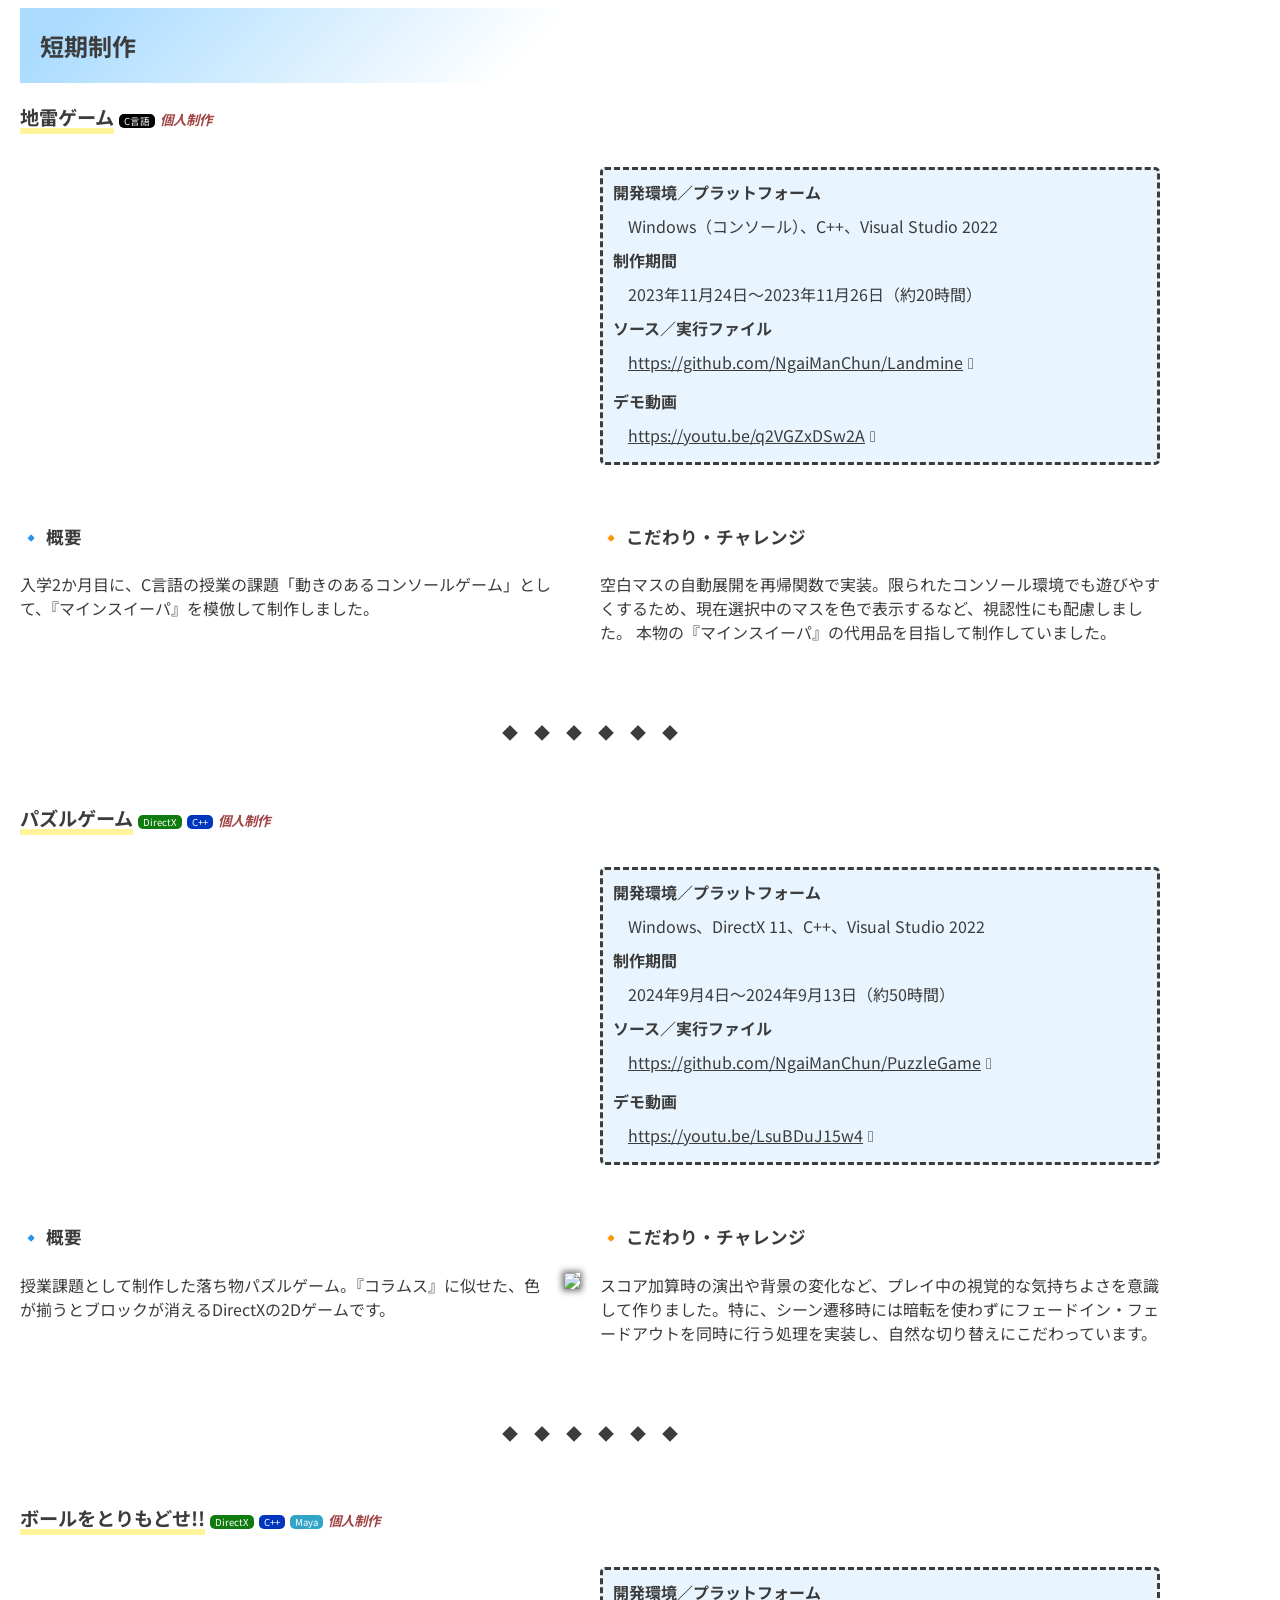
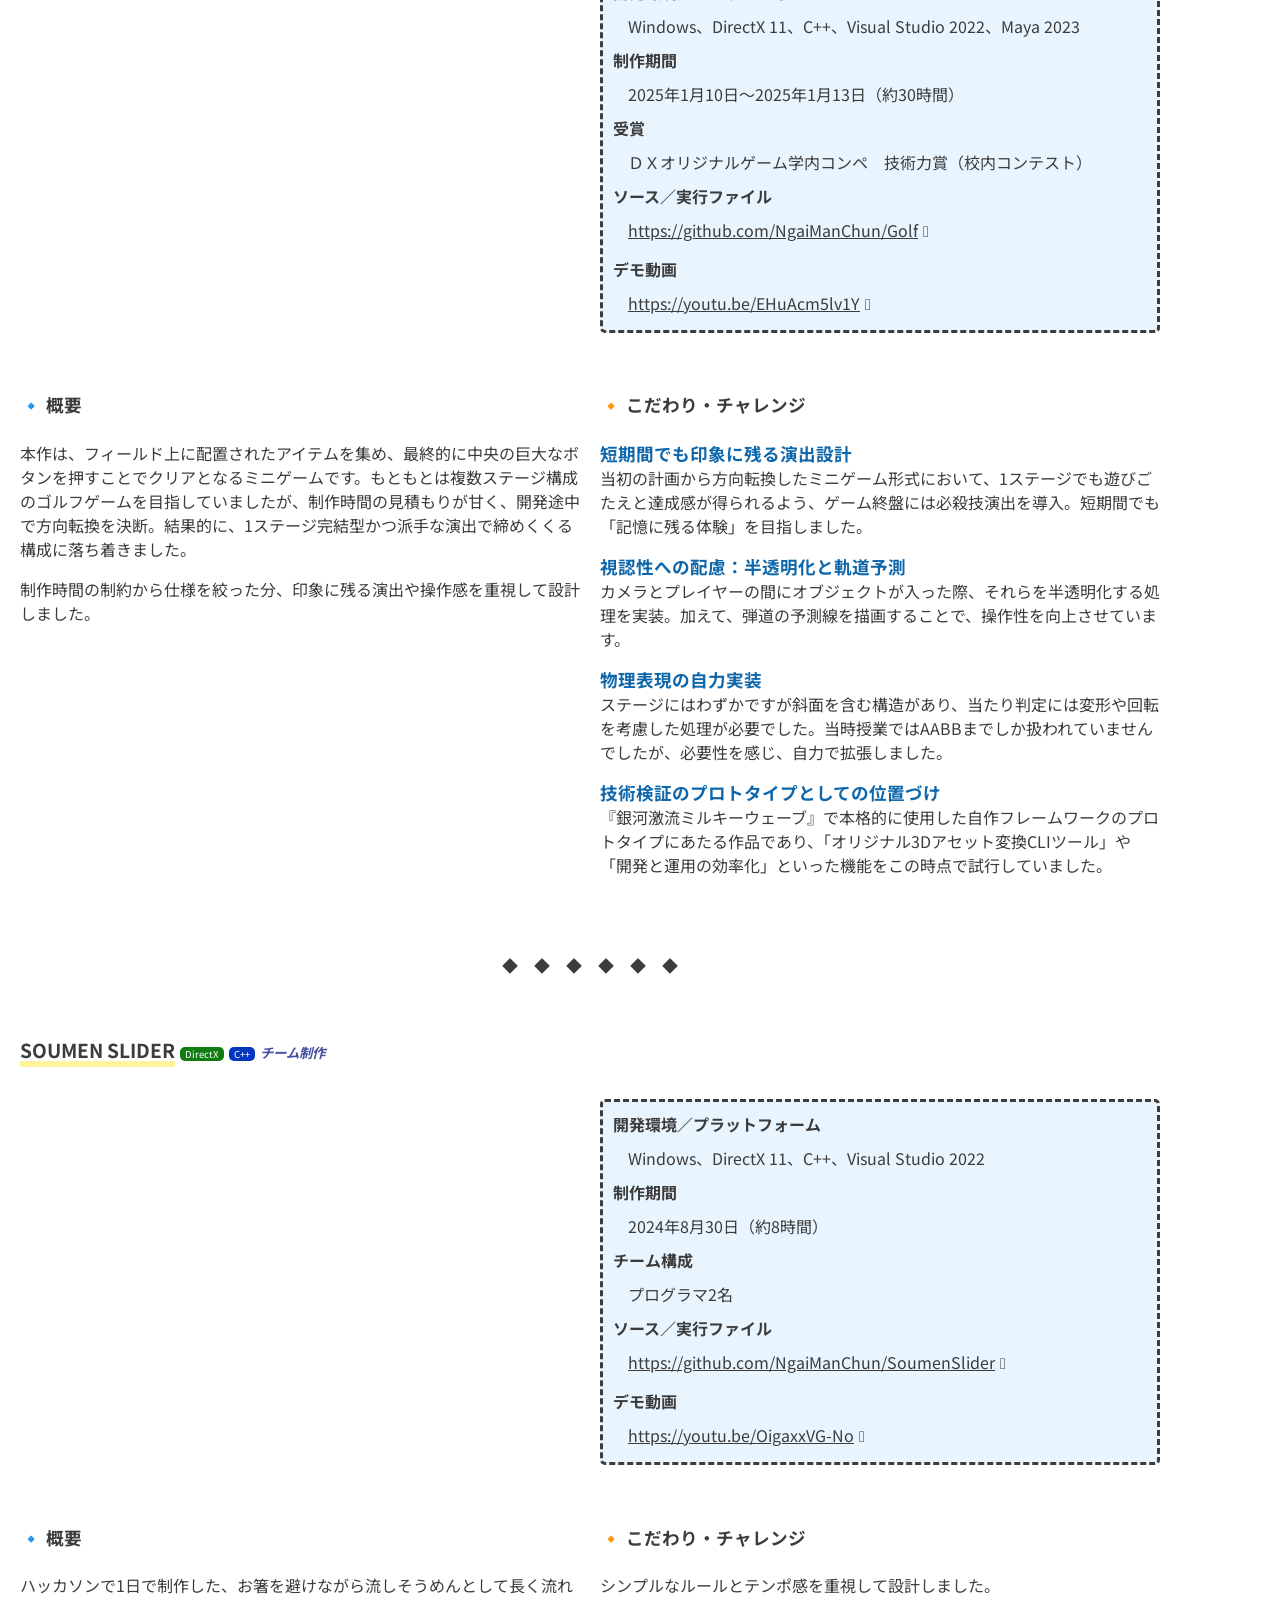
==== commit b0a603ec: "Update index.html" ====
--- a/index.html
+++ b/index.html
@@ -103,7 +103,7 @@
                         6年以上：PHP、SQL、HTML、JavaScript、CSS
                     </dd>
                     <dt>使用ツール：</dt>
-                    <dd>Visual Studio、Unity 6、Unreal Engine 5、Git、Maya、CLIP STUDIO PAINT、Xcode、NetBeans</dd>
+                    <dd>Visual Studio、Unity 6、Unreal Engine 5、Maya、CLIP STUDIO PAINT、Xcode、NetBeans</dd>
                     <dt>受賞：</dt>
                     <dd>
                         <table>
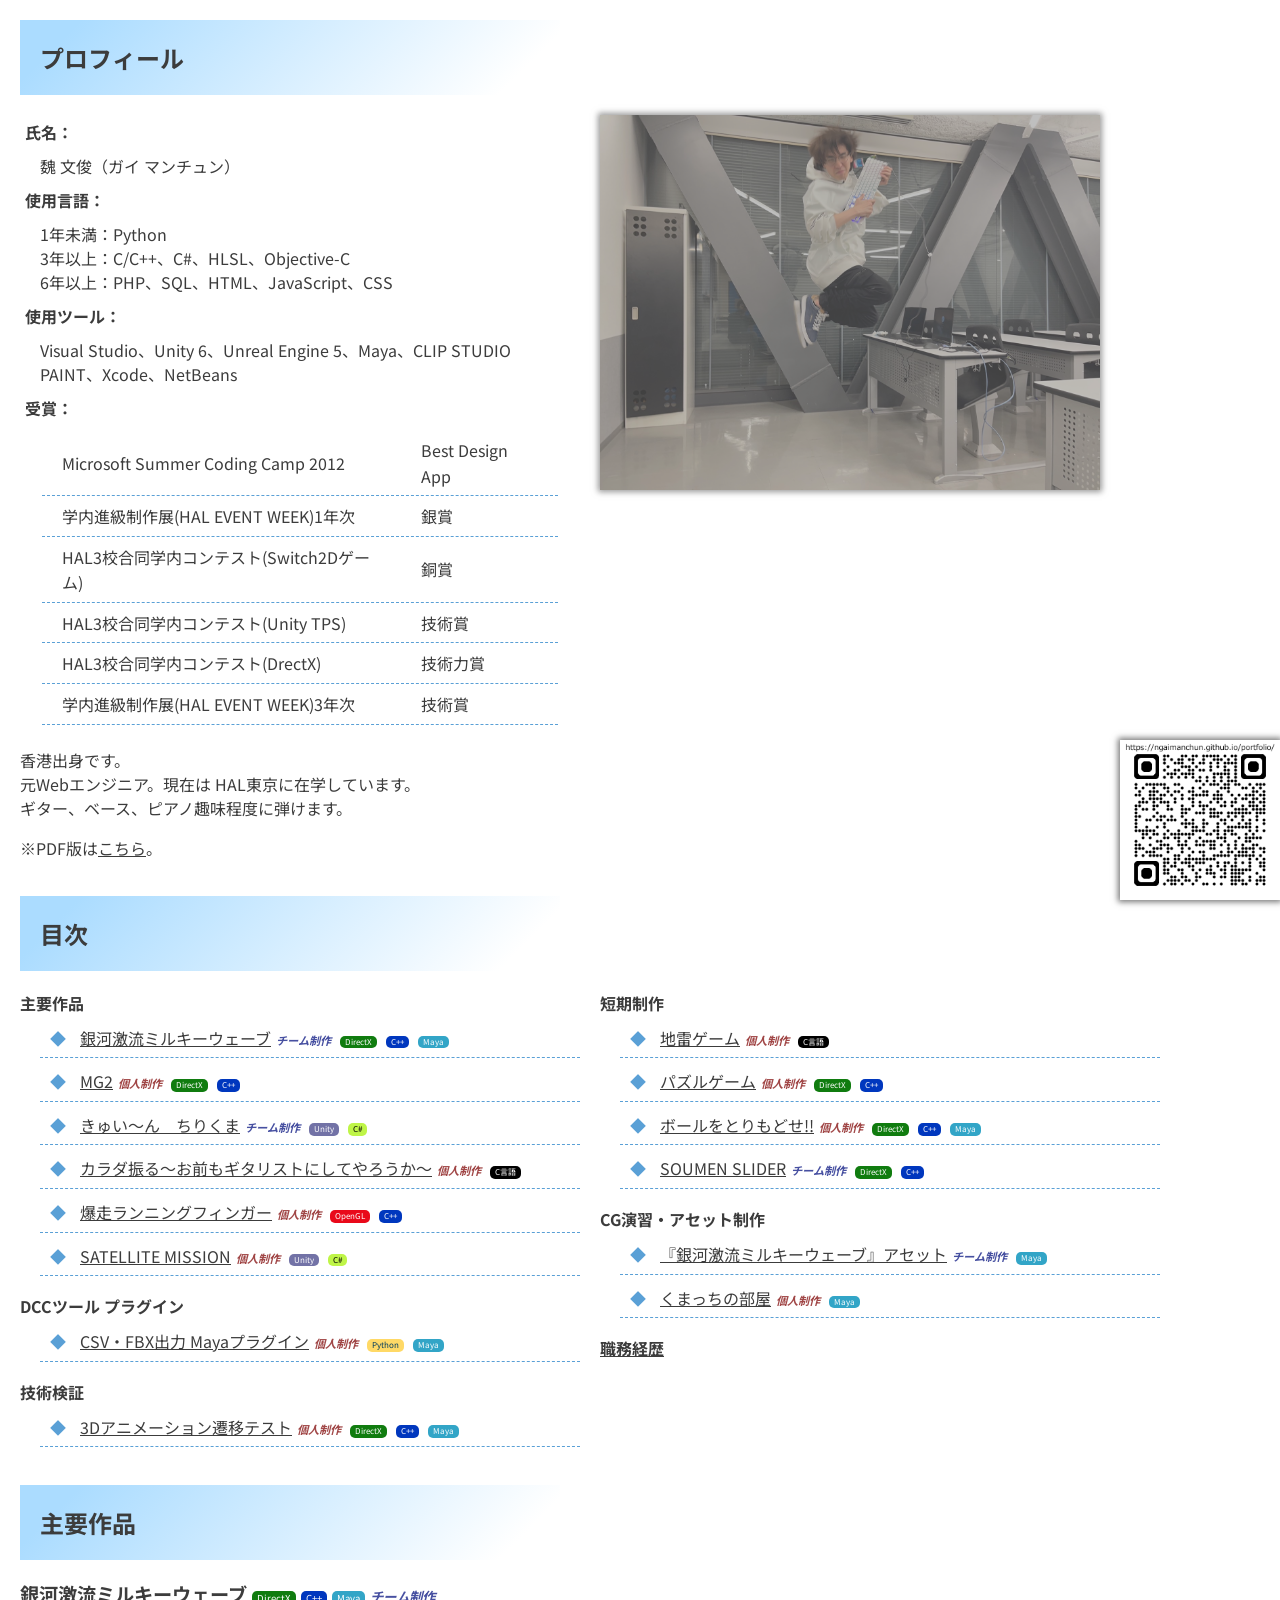
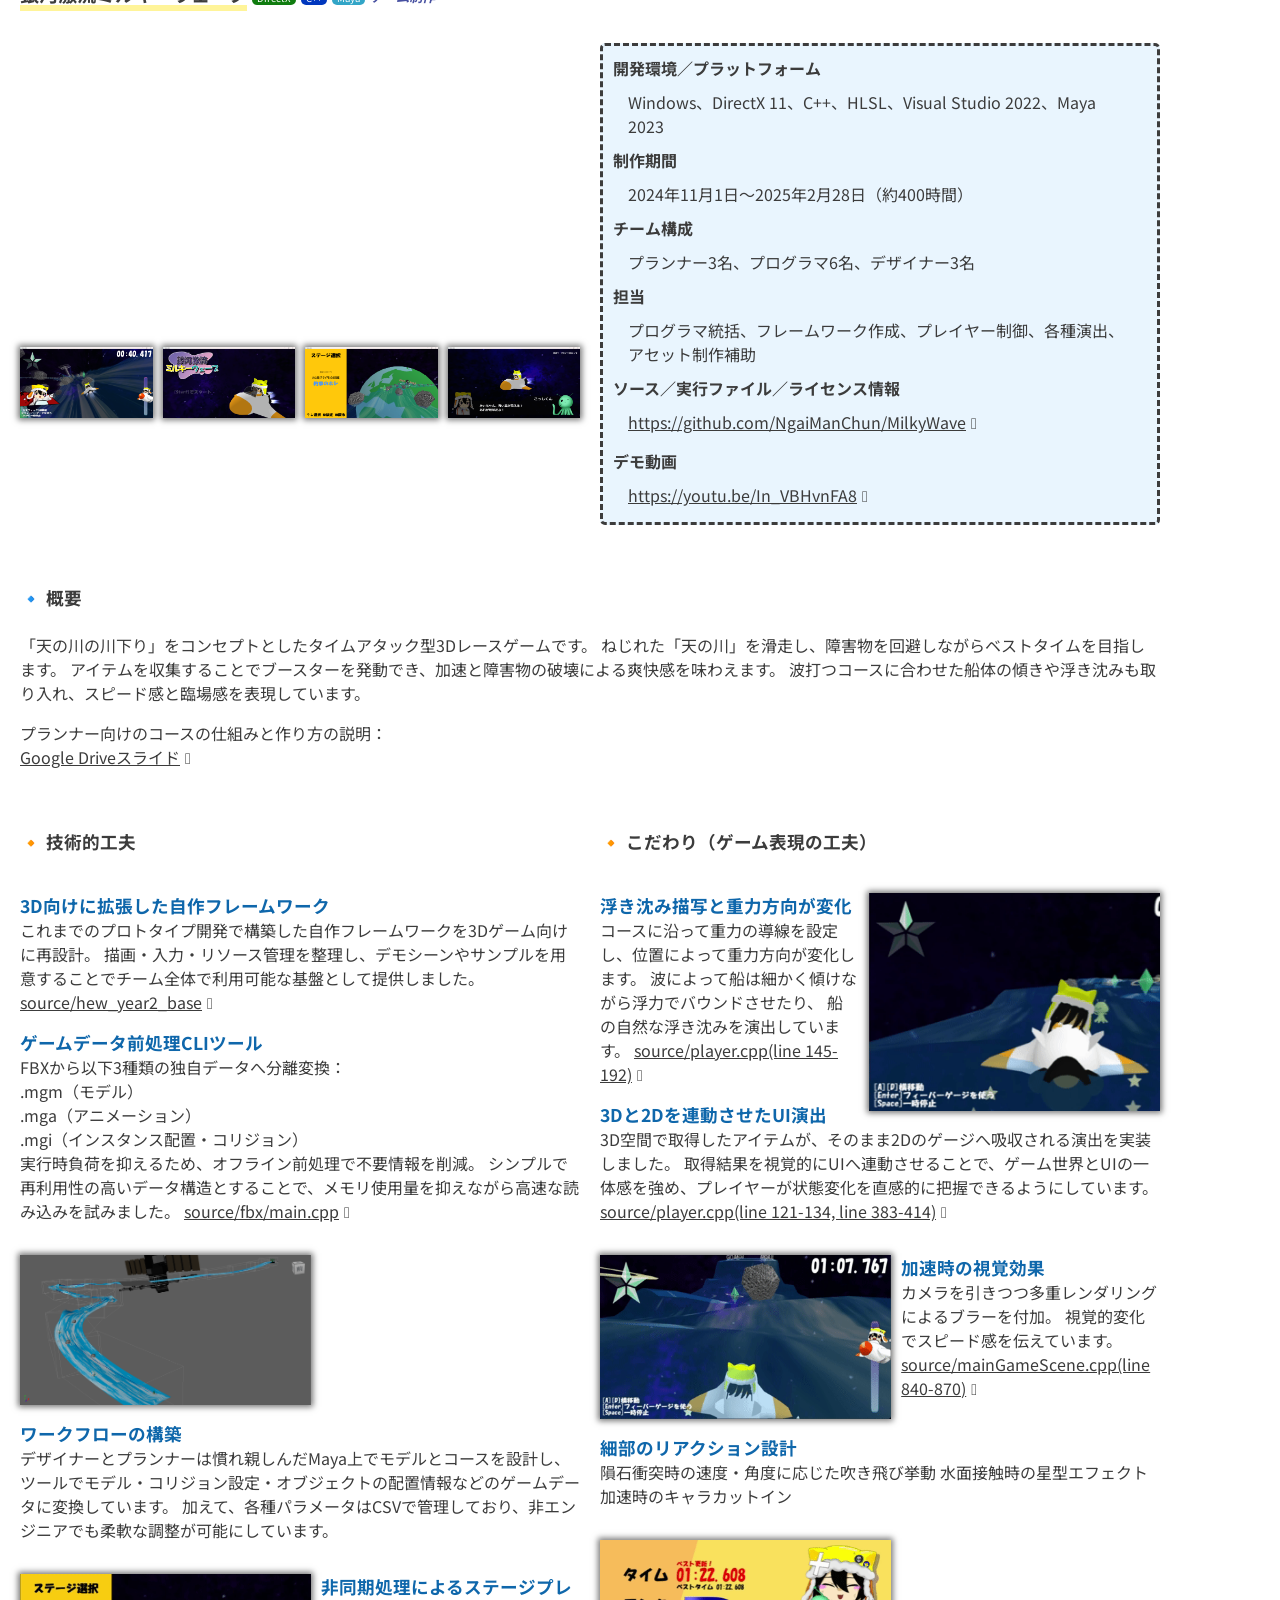
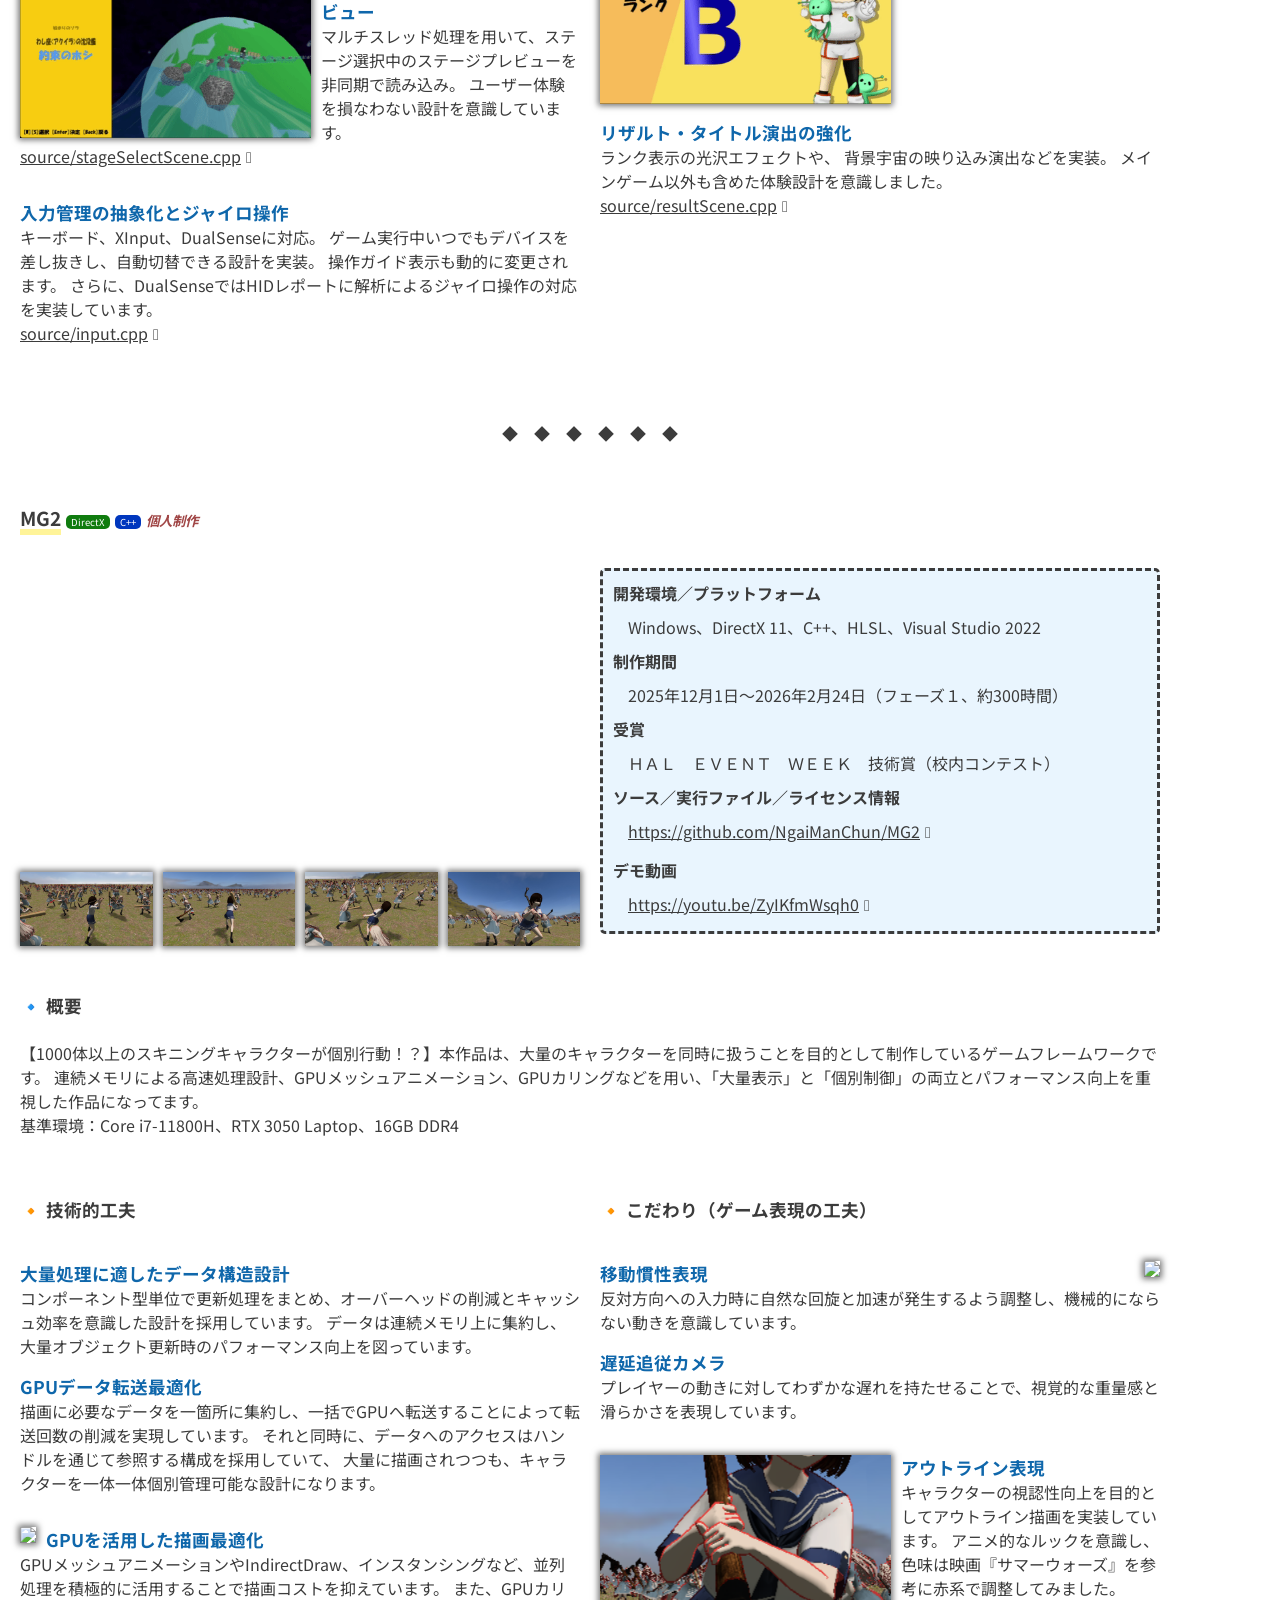
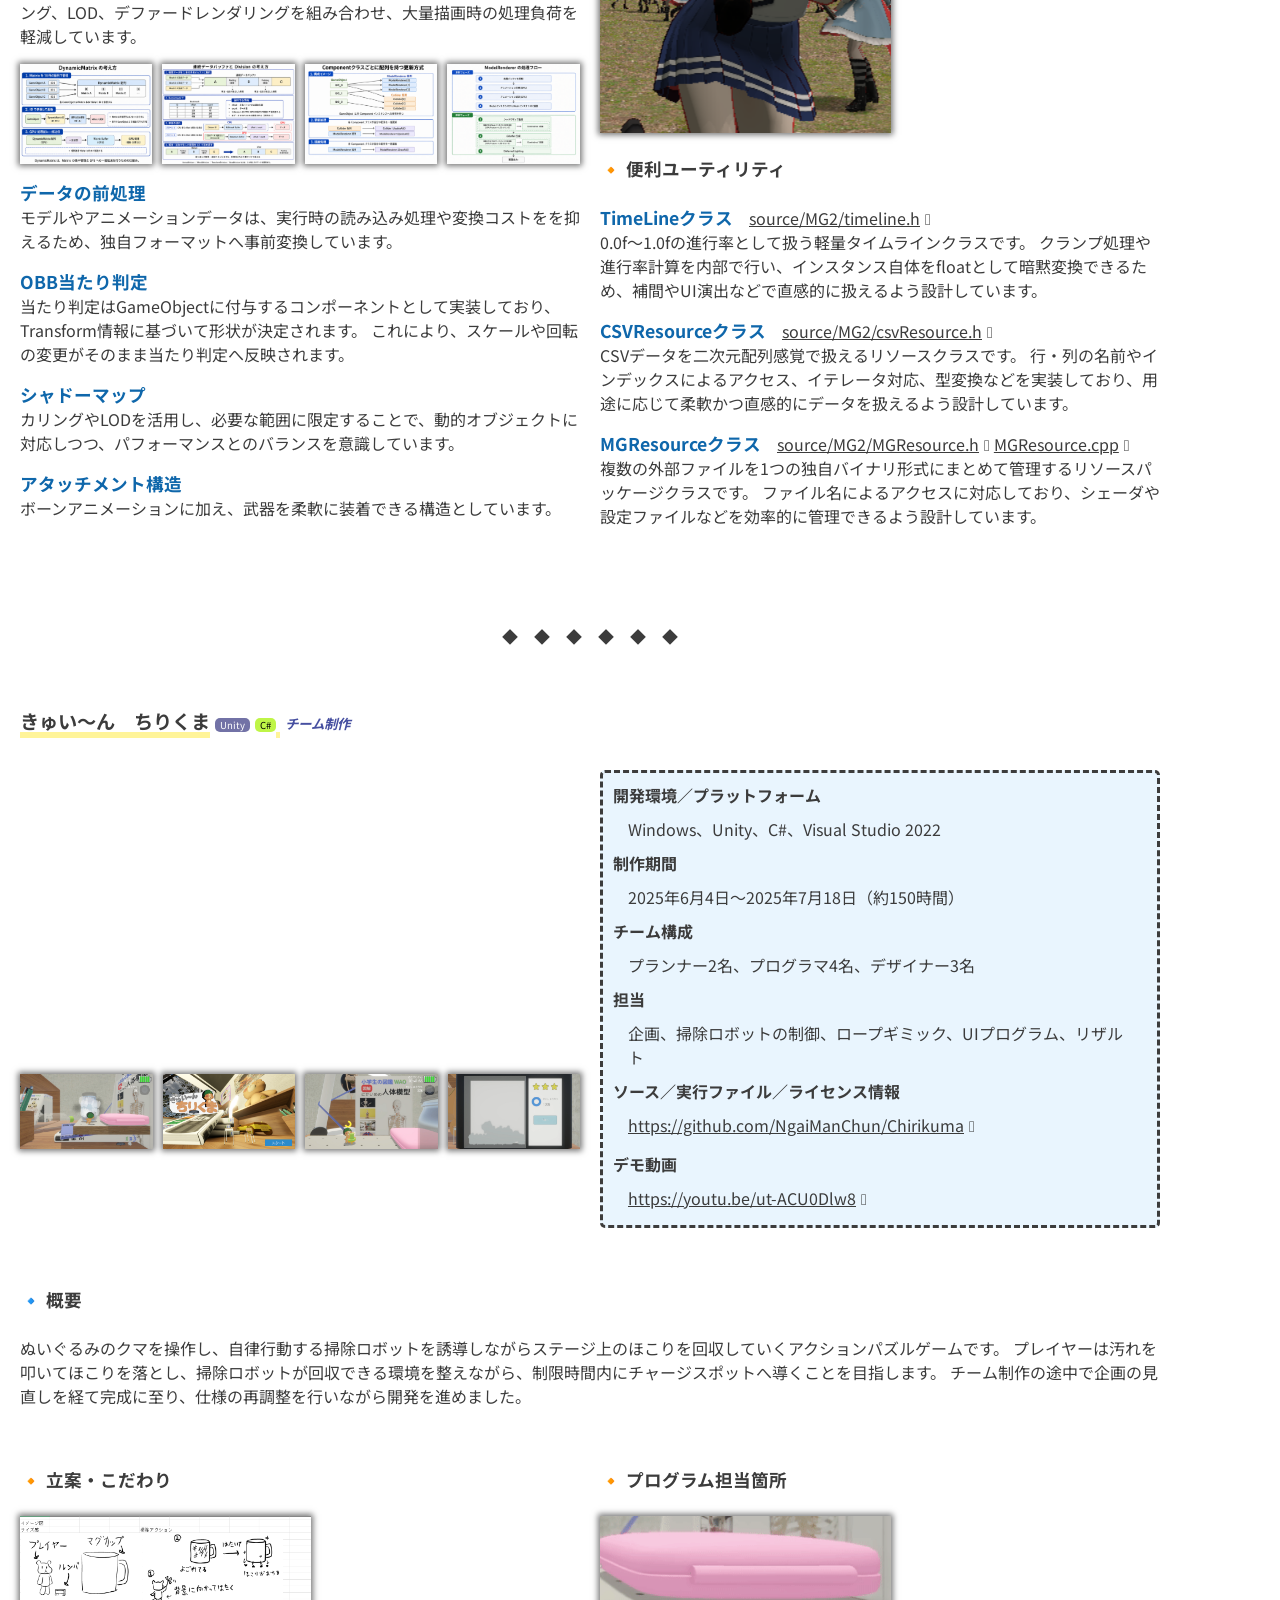
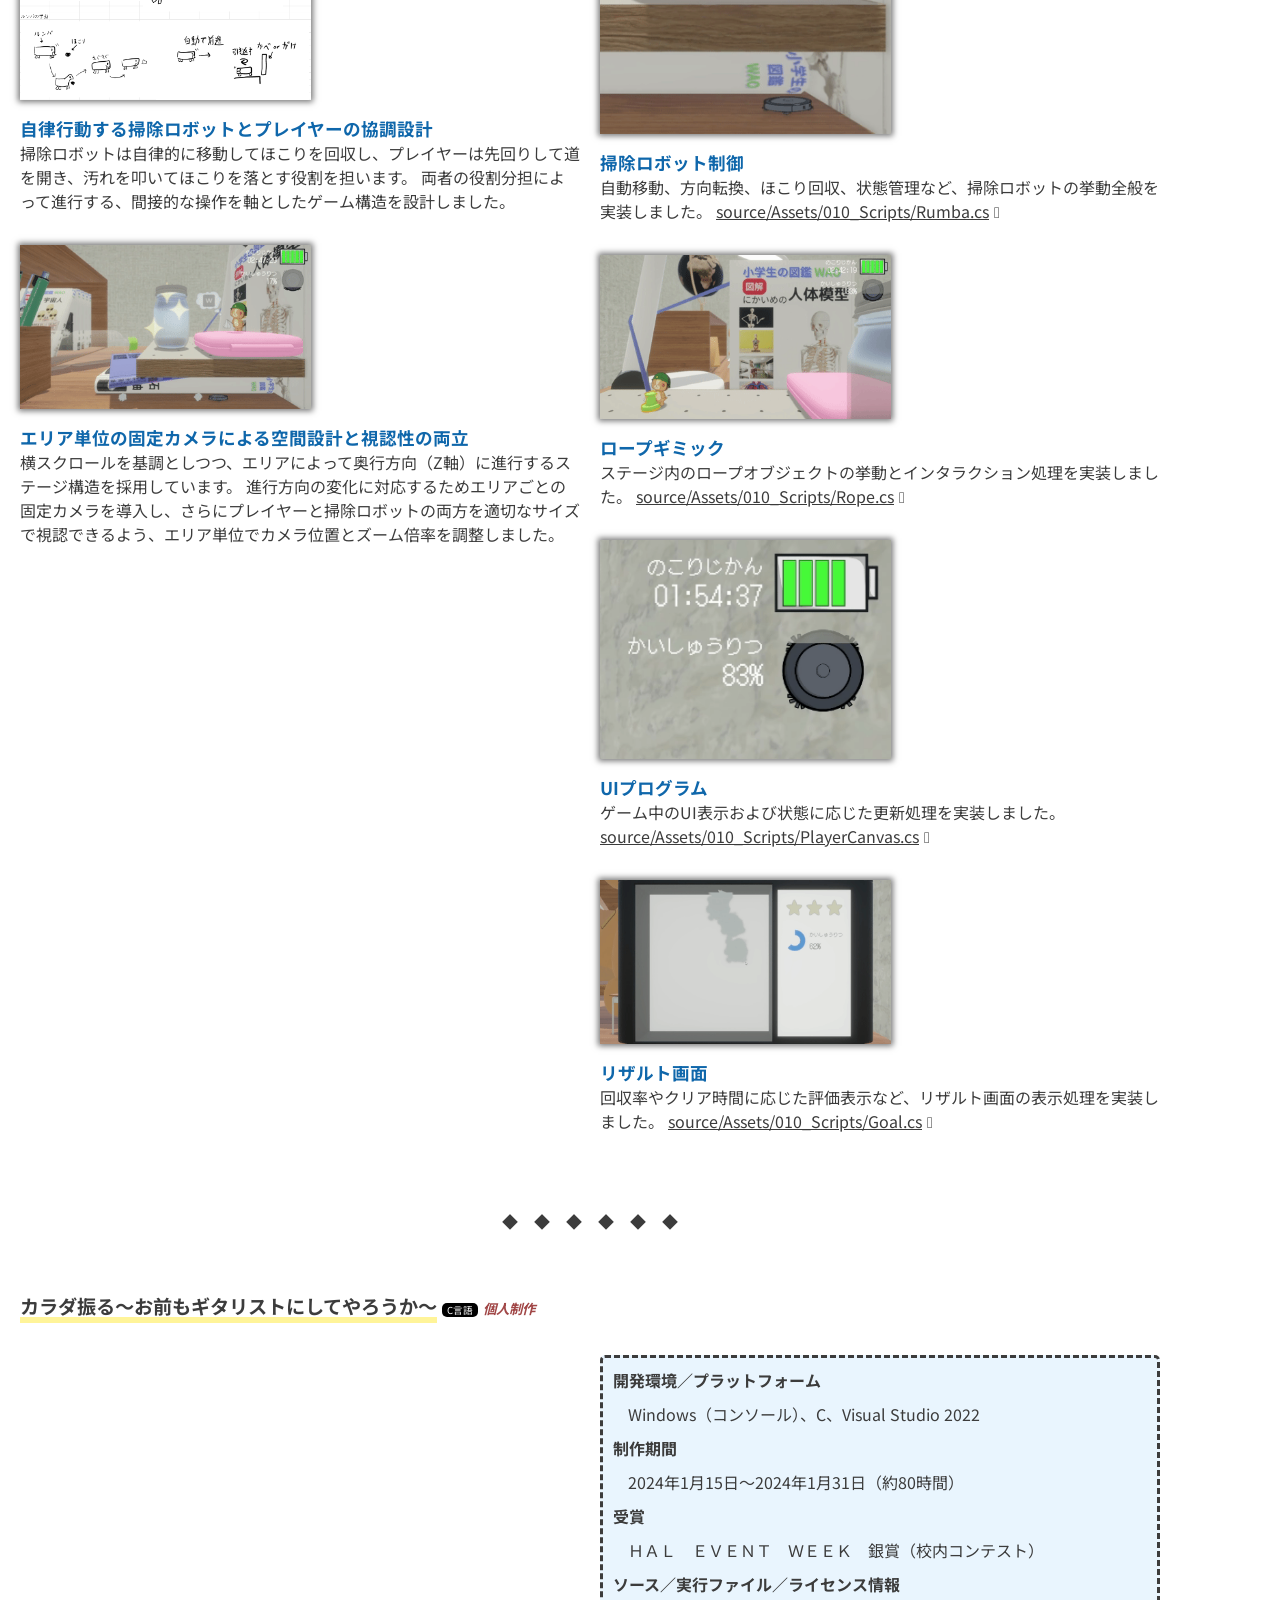
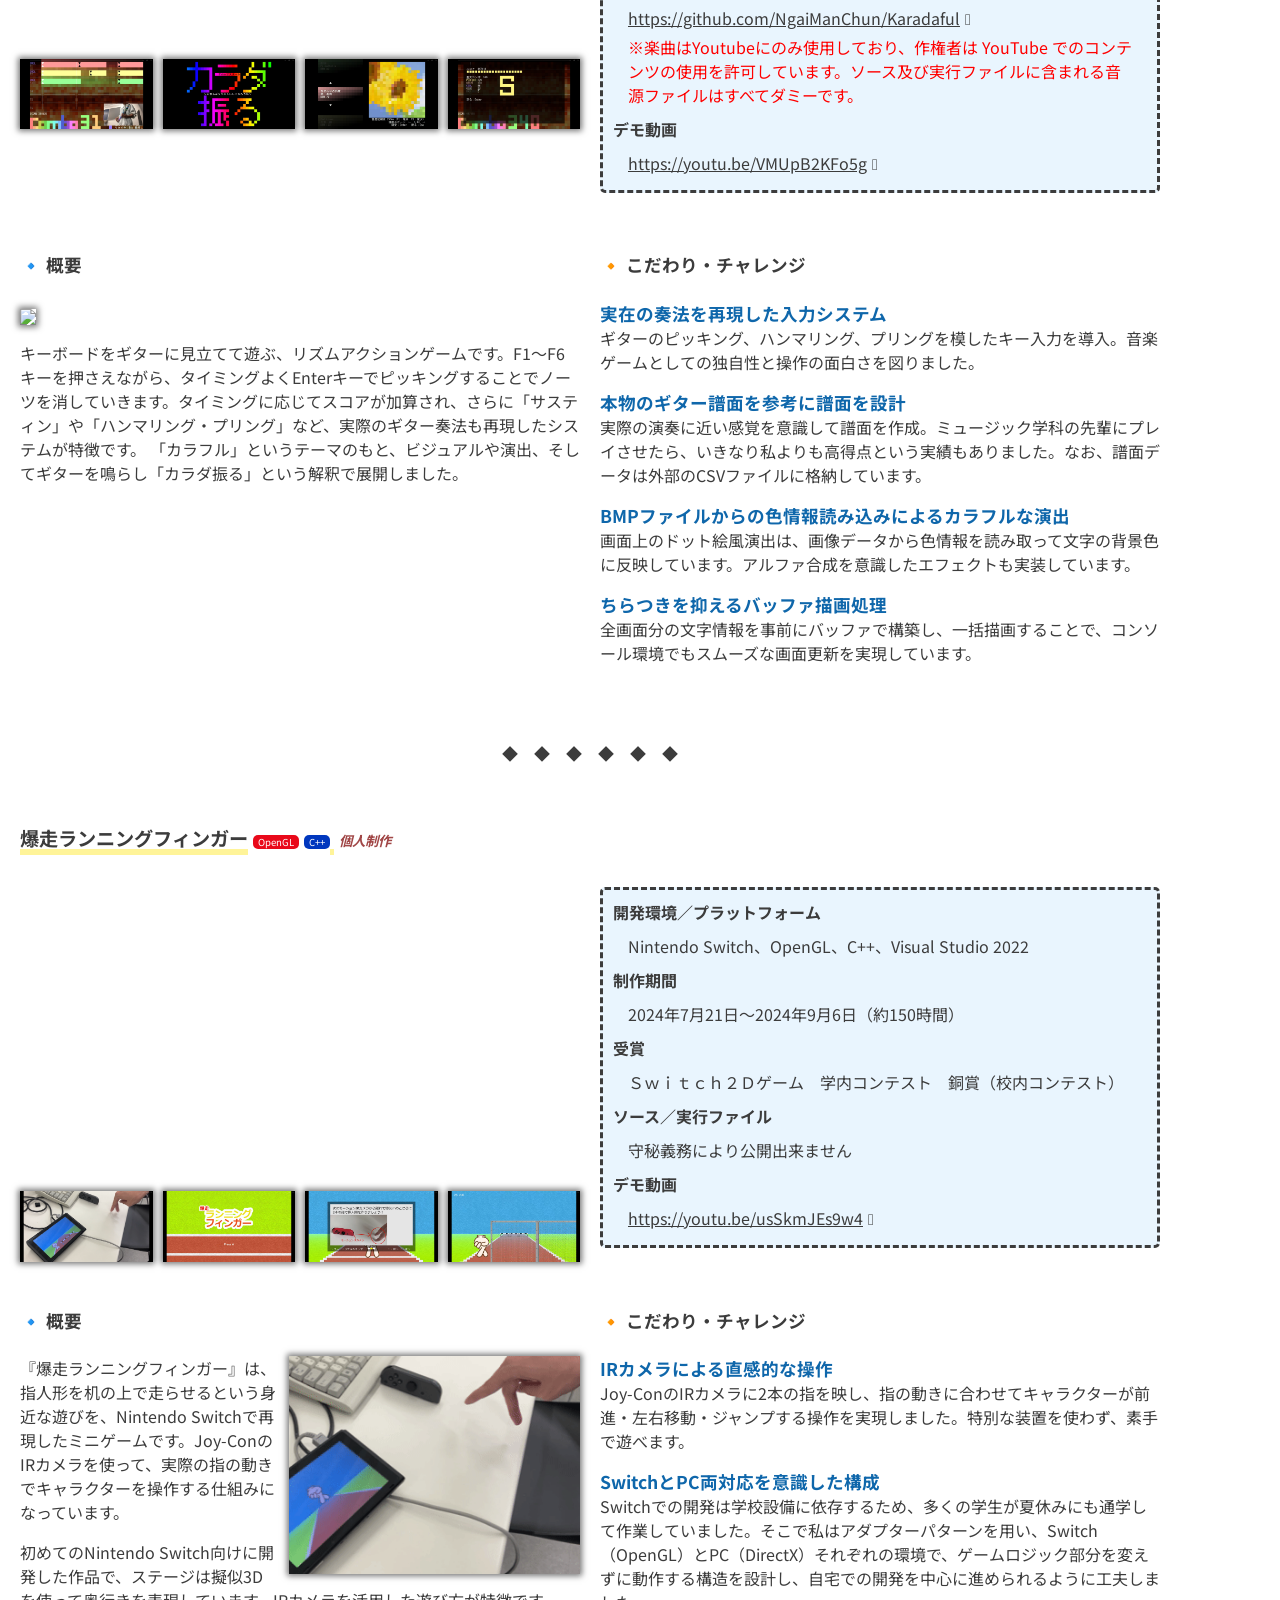
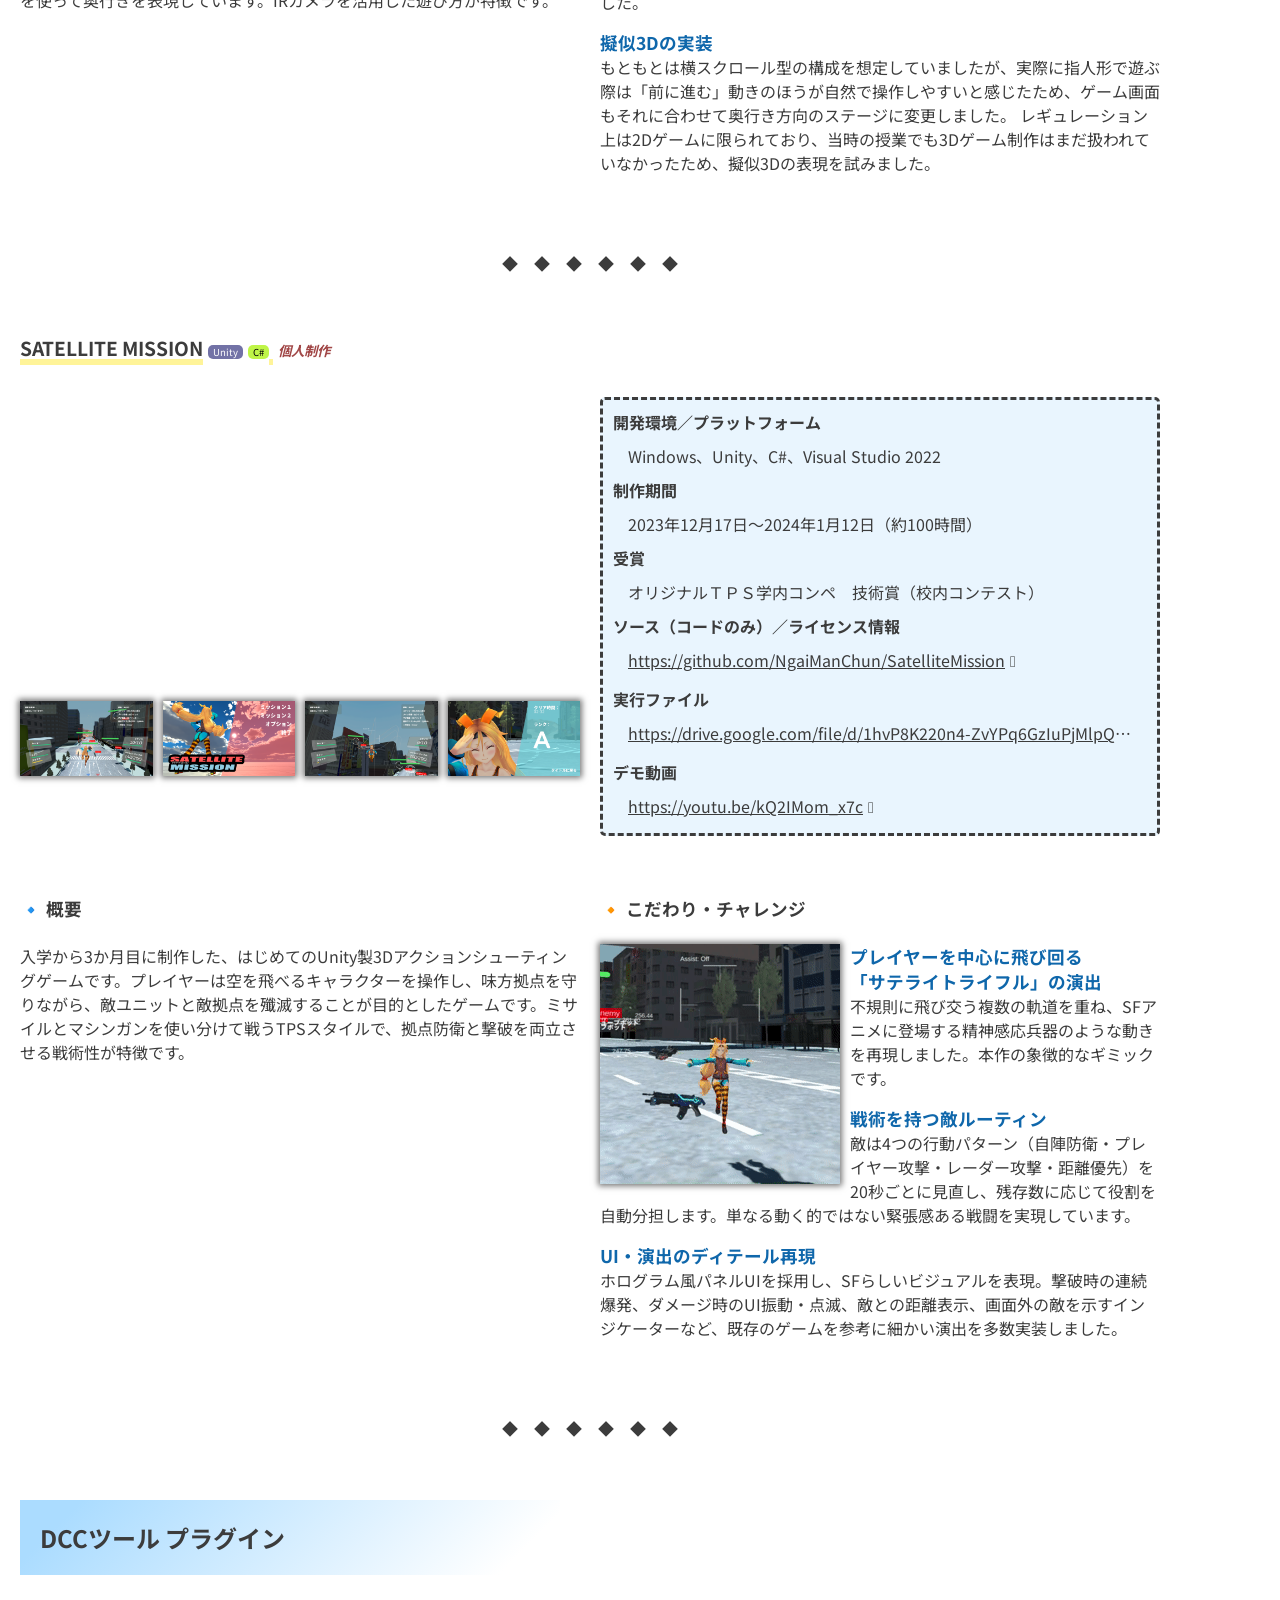
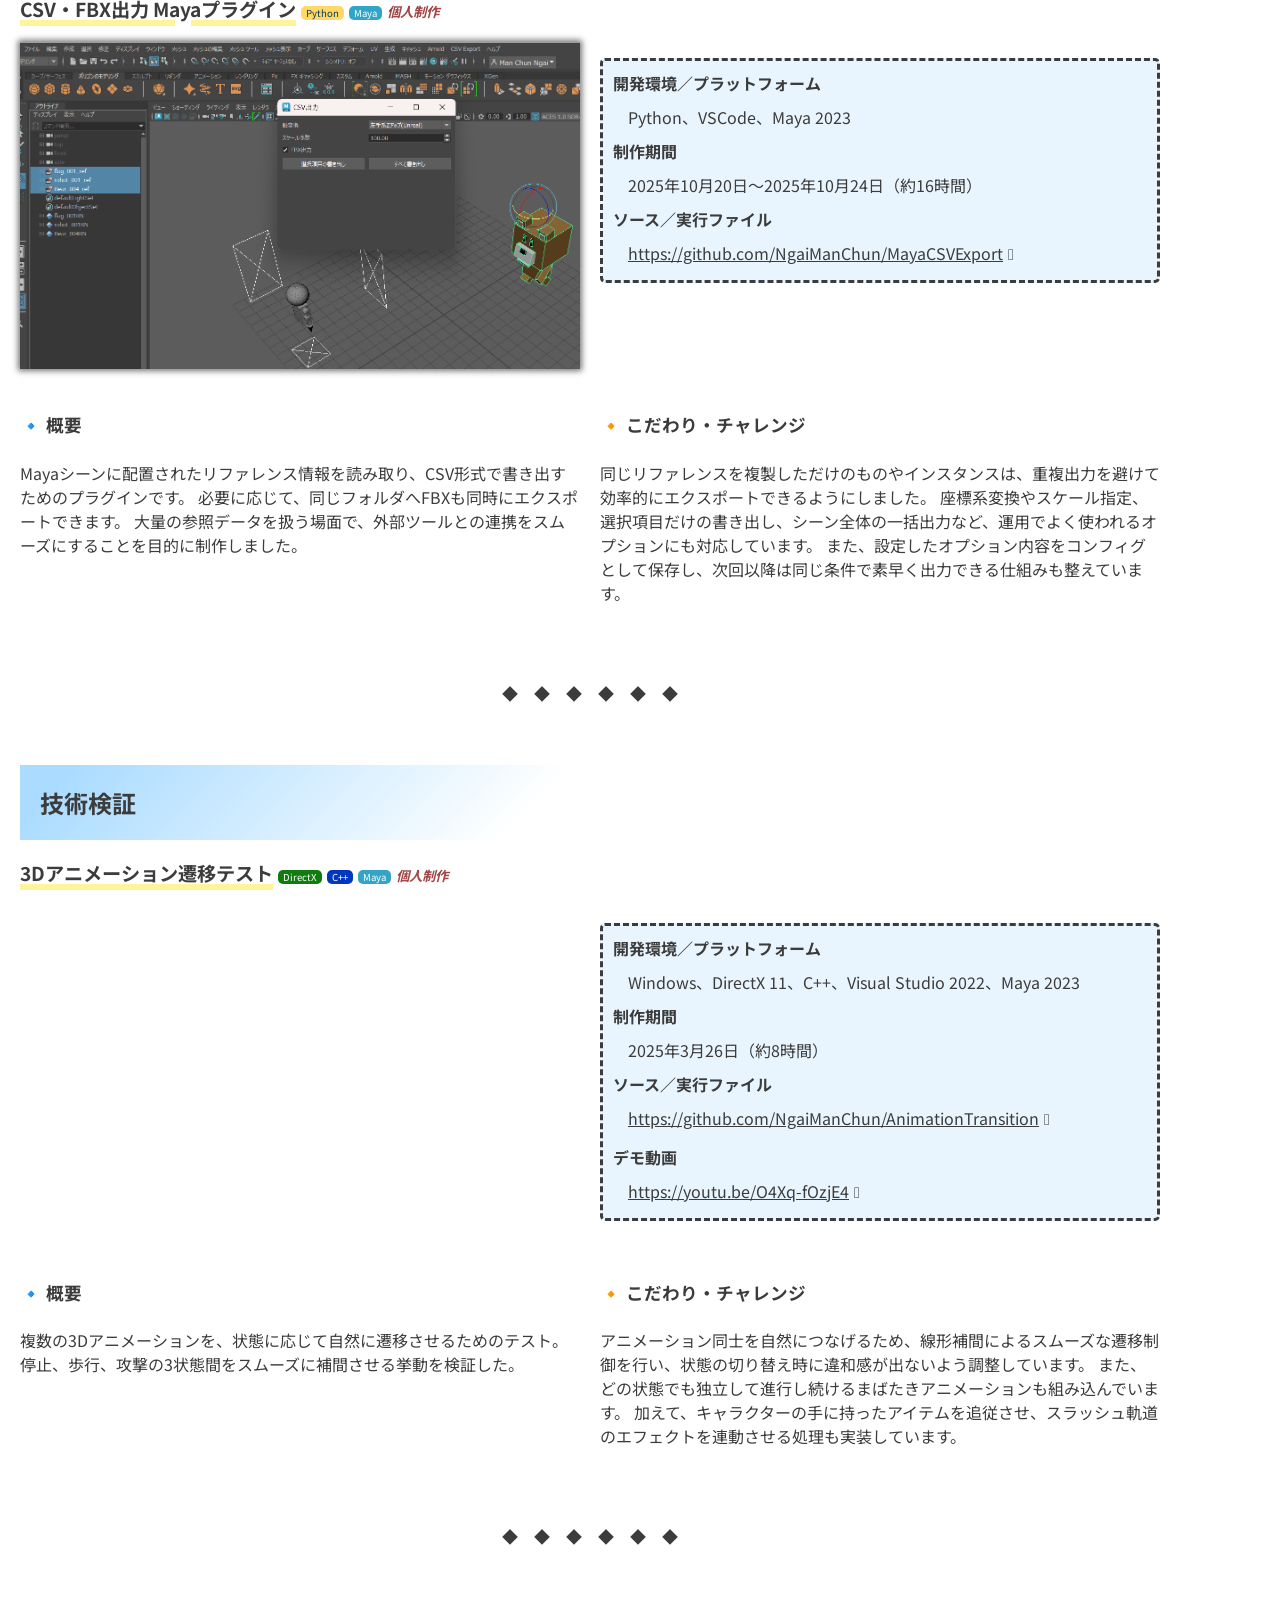
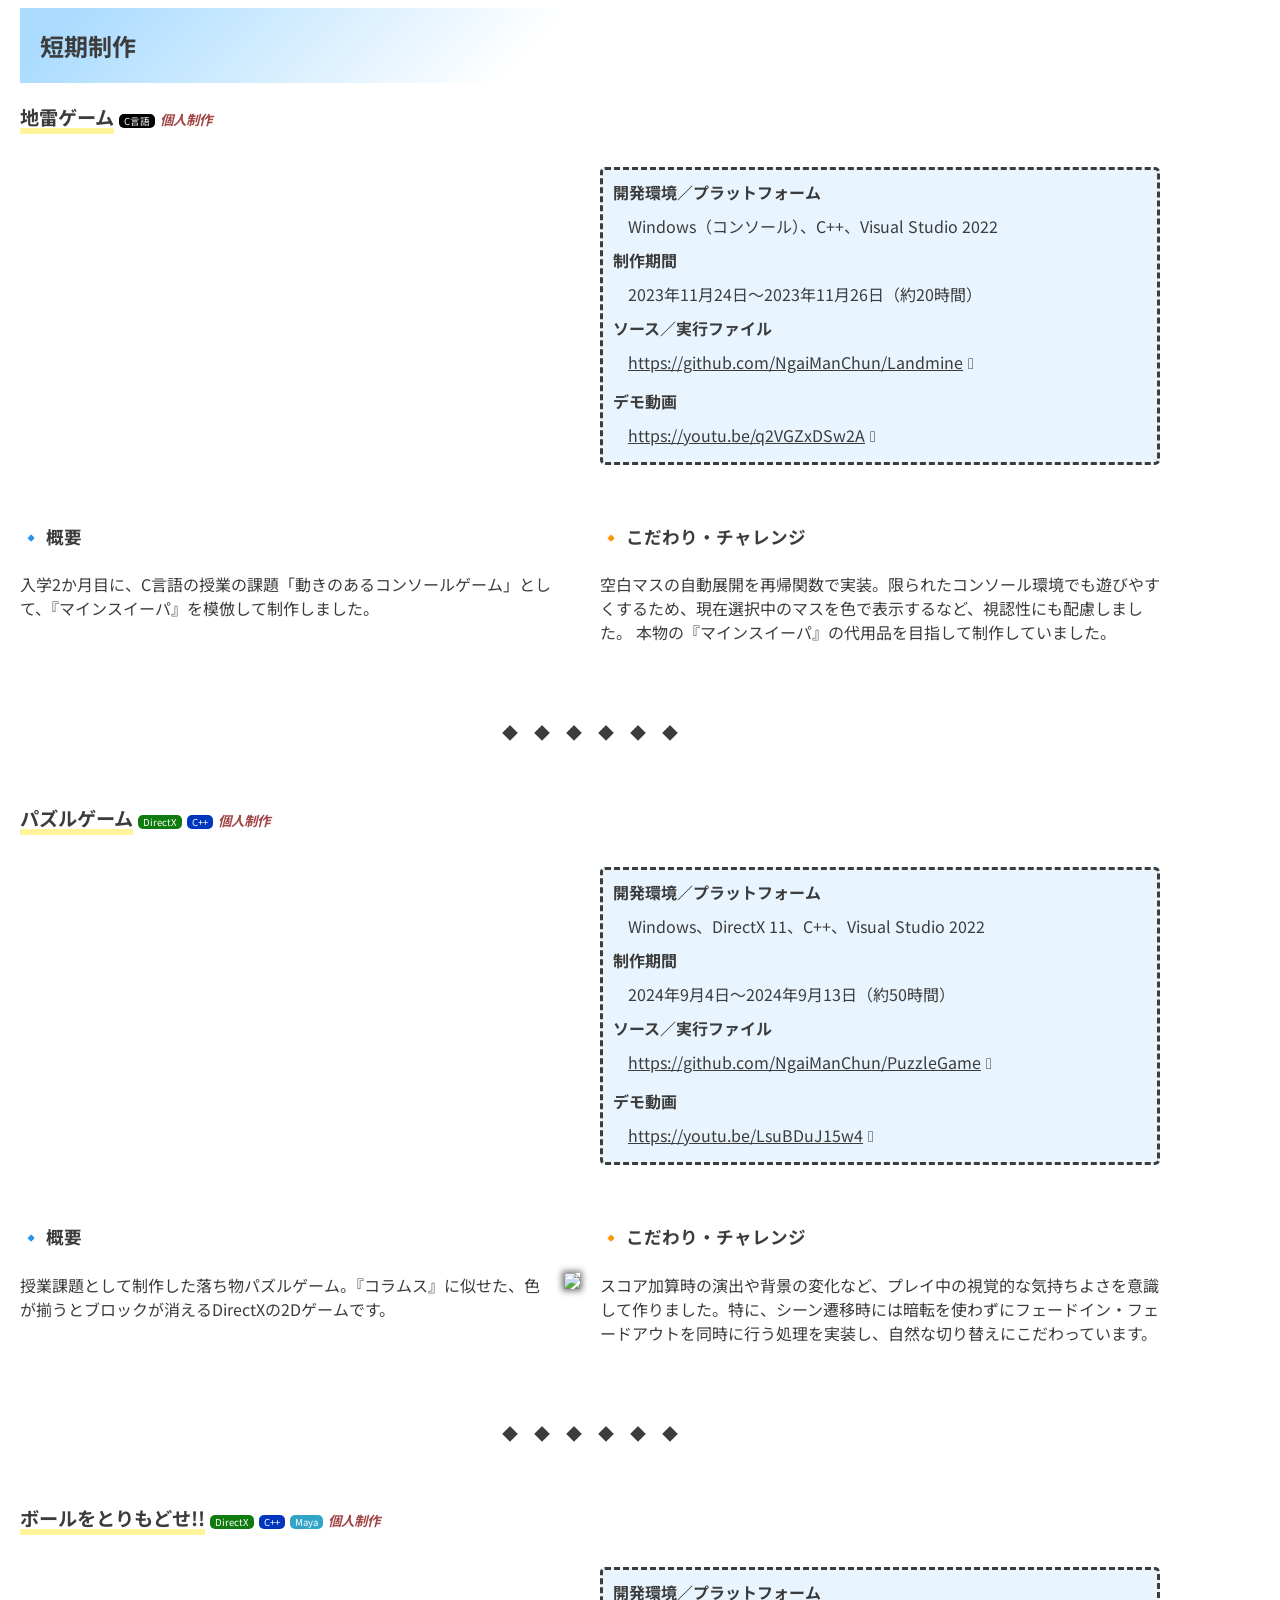
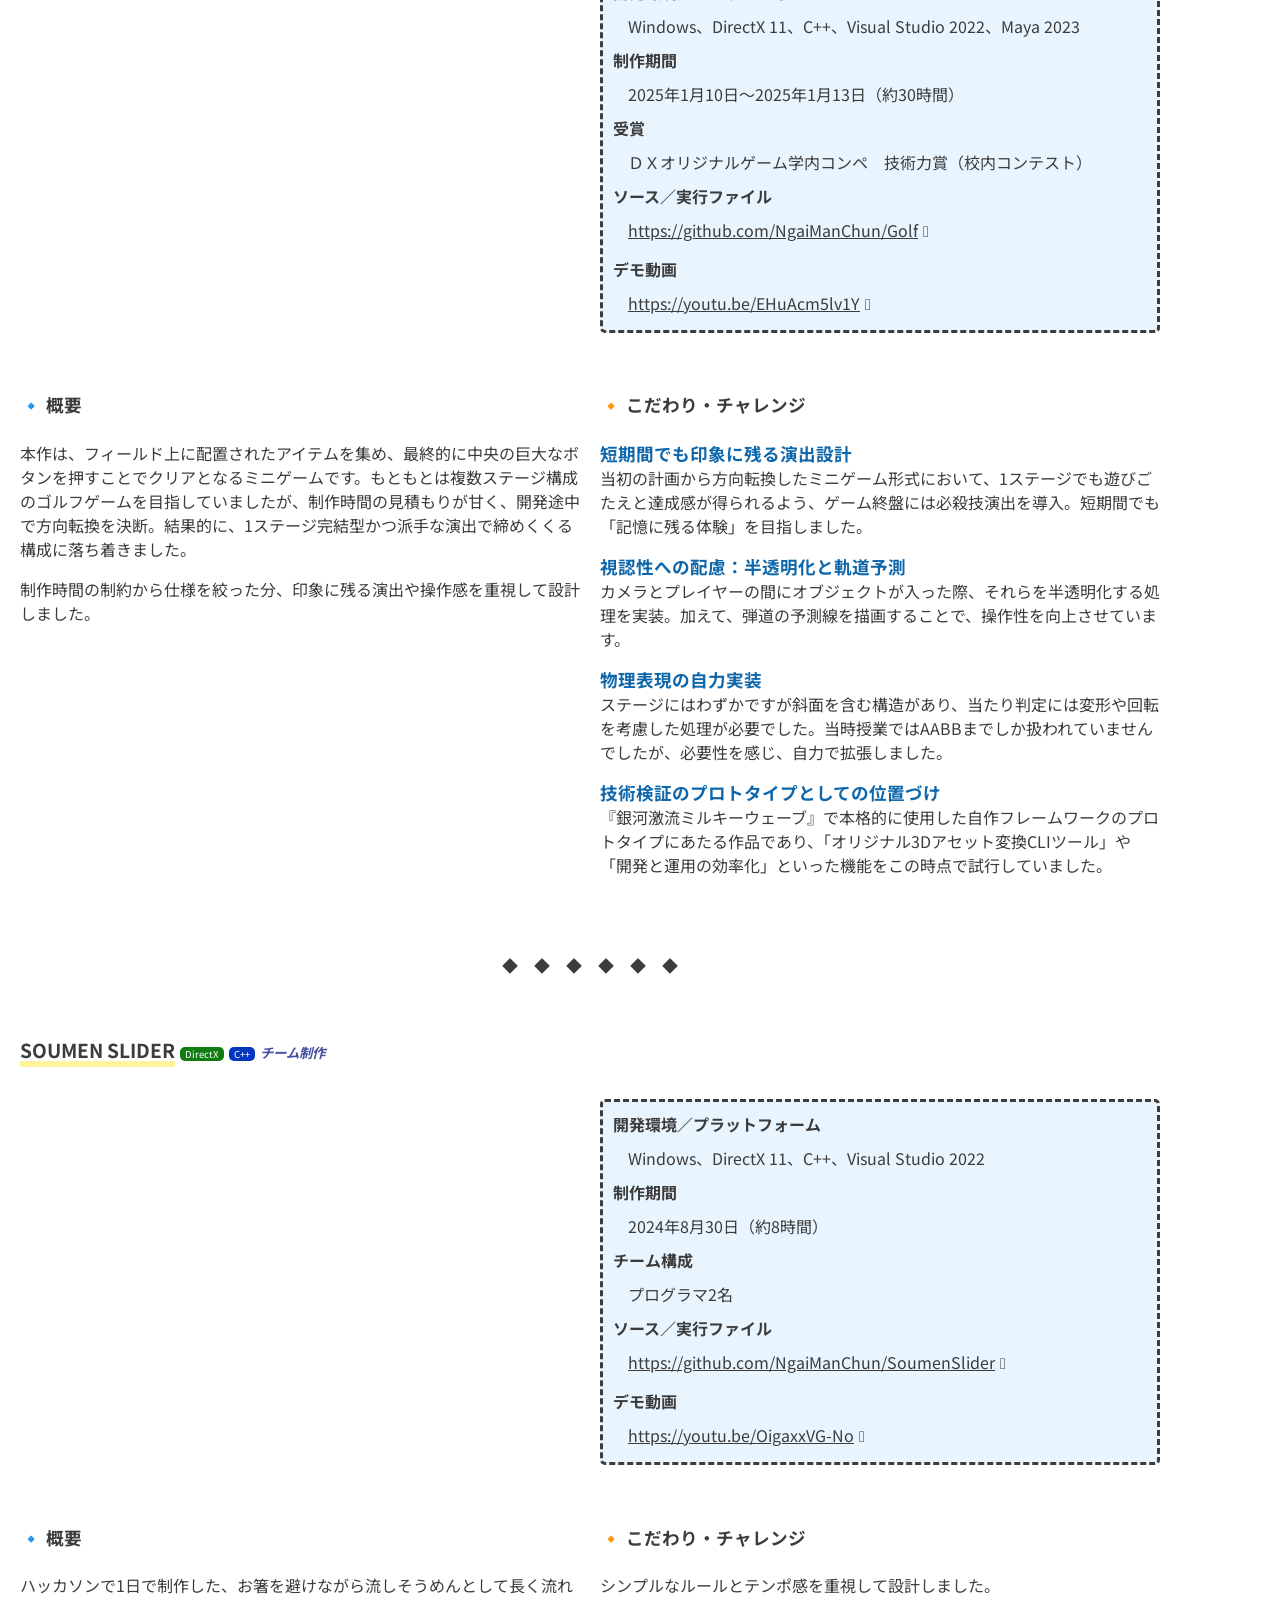
==== commit 466feae4: "diagram" ====
--- a/index.html
+++ b/index.html
@@ -507,6 +507,7 @@
                                 描画に必要なデータを一箇所に集約し、一括でGPUへ転送することによって転送回数の削減を実現しています。
                                 それと同時に、データへのアクセスはハンドルを通じて参照する構成を採用していて、
                                 大量に描画されつつも、キャラクターを一体一体個別管理可能な設計になります。
+                                
                             </p>
                         </div>
                         <p>
@@ -519,6 +520,30 @@
                             <b>GPUを活用した描画最適化</b><br />
                             GPUメッシュアニメーションやIndirectDraw、インスタンシングなど、並列処理を積極的に活用することで描画コストを抑えています。
                             また、GPUカリング、LOD、デファードレンダリングを組み合わせ、大量描画時の処理負荷を軽減しています。
+                        </p>
+                        <p>
+                            <ul class="alt_images gallery">
+                                <li>
+                                    <a class="gallery_image" href="DynamicMatrix.png" data-pswp-width="1447" data-pswp-height="1087">
+                                        <img src="DynamicMatrix.png" />
+                                    </a>
+                                </li>
+                                <li>
+                                    <a class="gallery_image" href="DivisionBuffer.png" data-pswp-width="1447" data-pswp-height="1087">
+                                        <img src="DivisionBuffer.png" />
+                                    </a>
+                                </li>
+                                <li>
+                                    <a class="gallery_image" href="ECS.png" data-pswp-width="1447" data-pswp-height="1000">
+                                        <img src="ECS.png" />
+                                    </a>
+                                </li>
+                                <li>
+                                    <a class="gallery_image" href="ModelRenderer.png" data-pswp-width="1447" data-pswp-height="1087">
+                                        <img src="ModelRenderer.png" />
+                                    </a>
+                                </li>
+                            </ul>
                         </p>
                         <p>
                             <b>データの前処理</b><br />
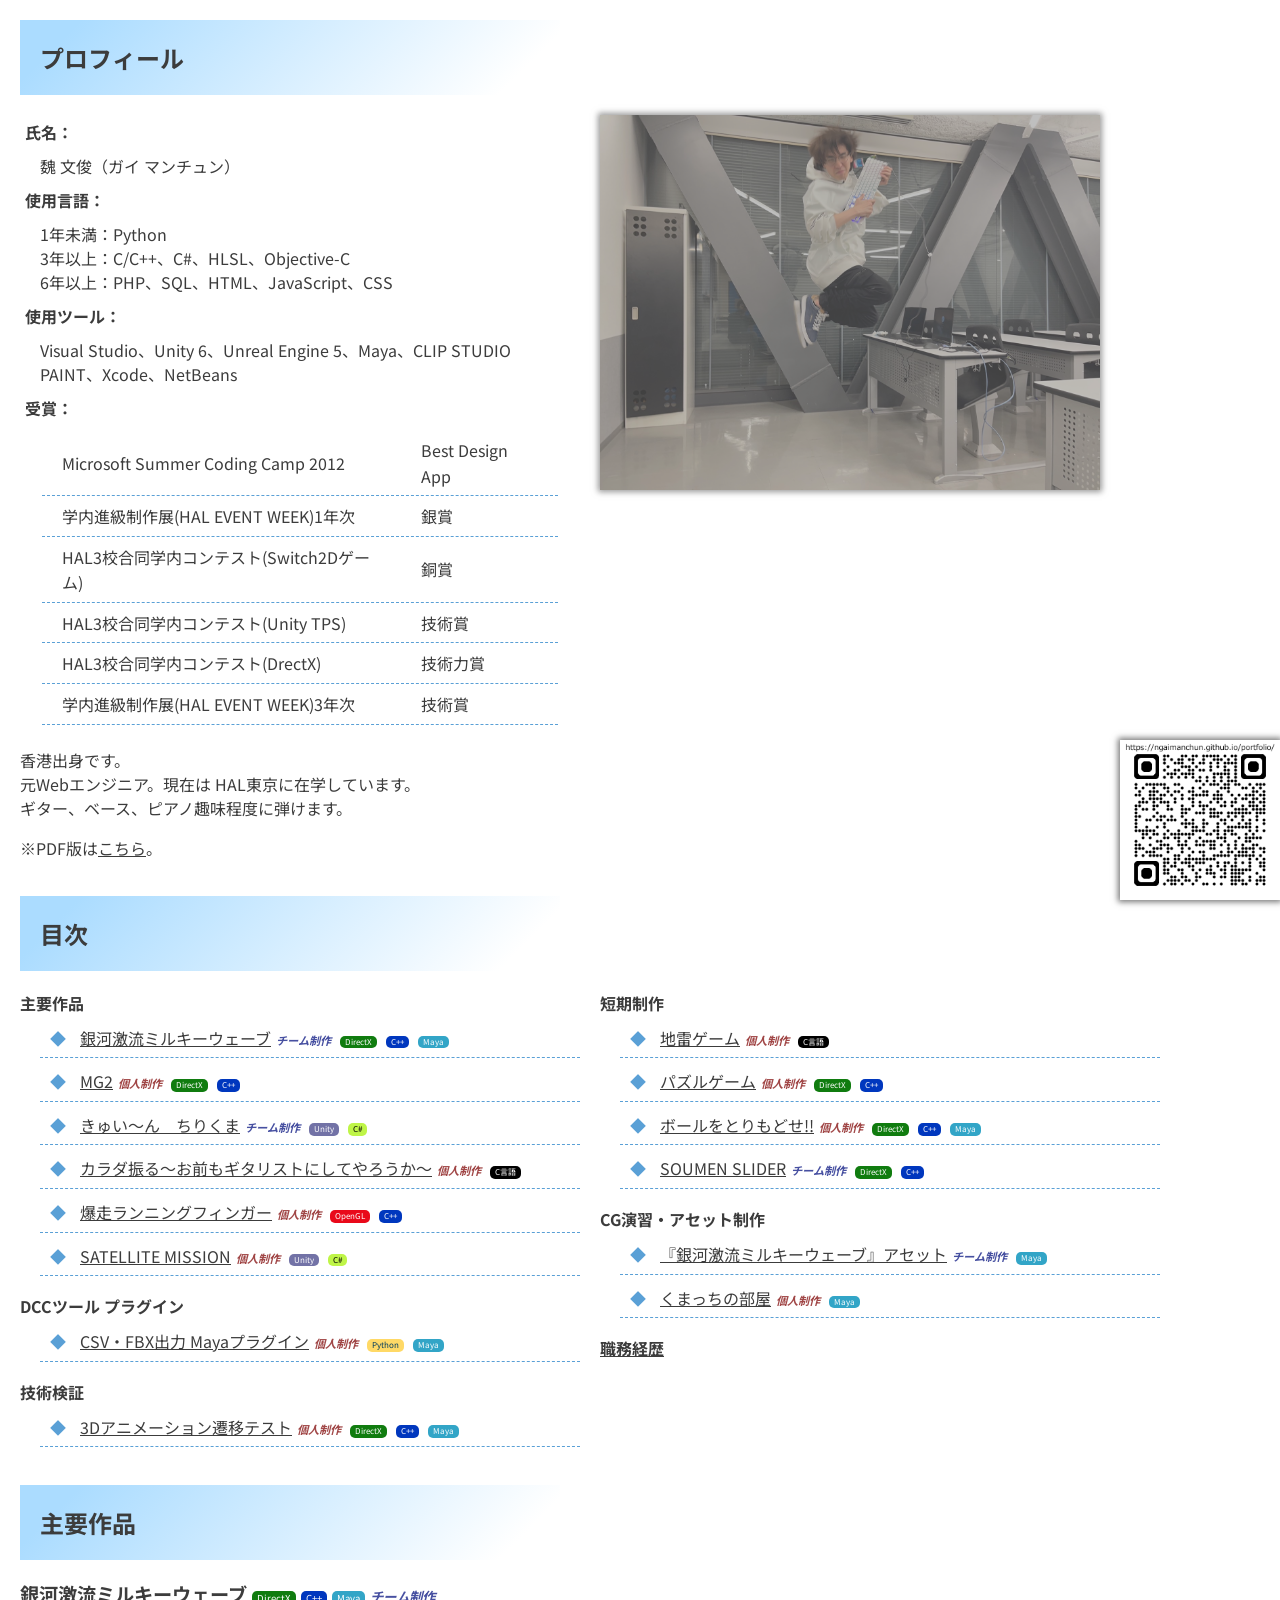
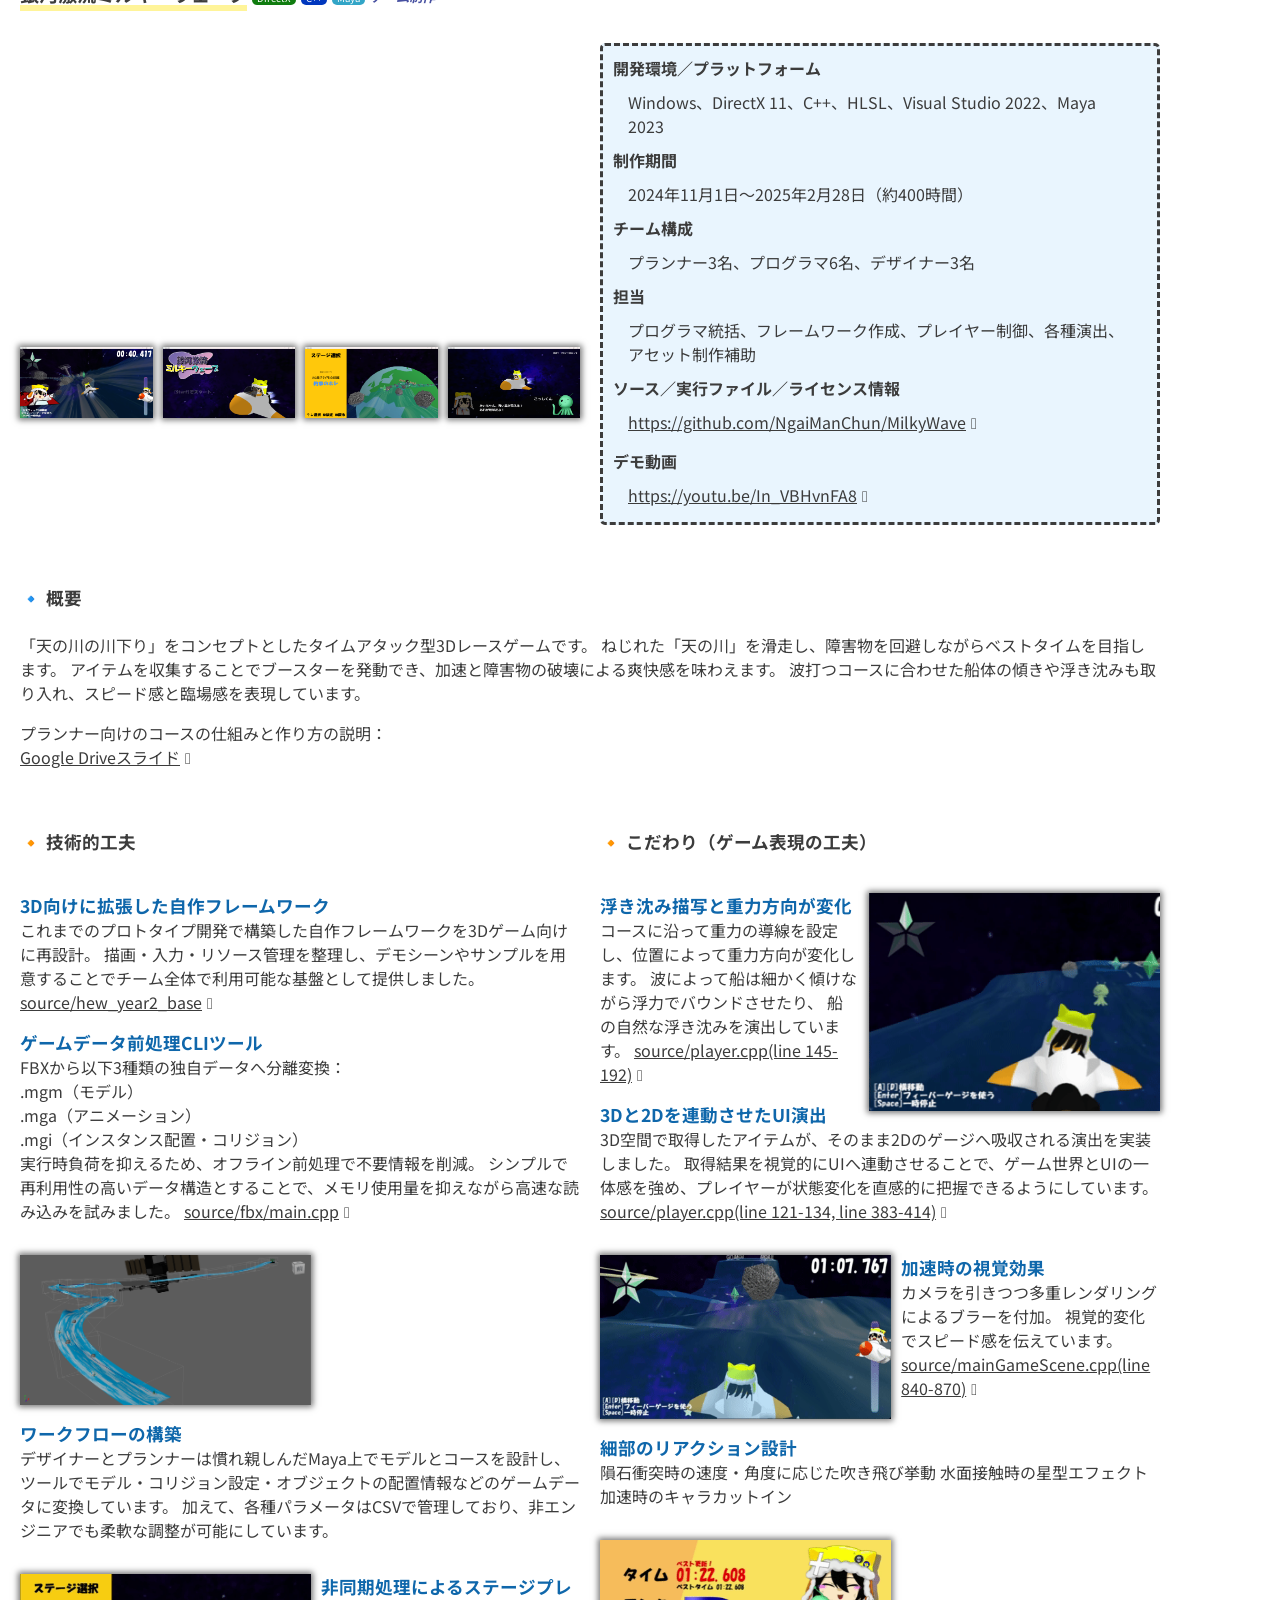
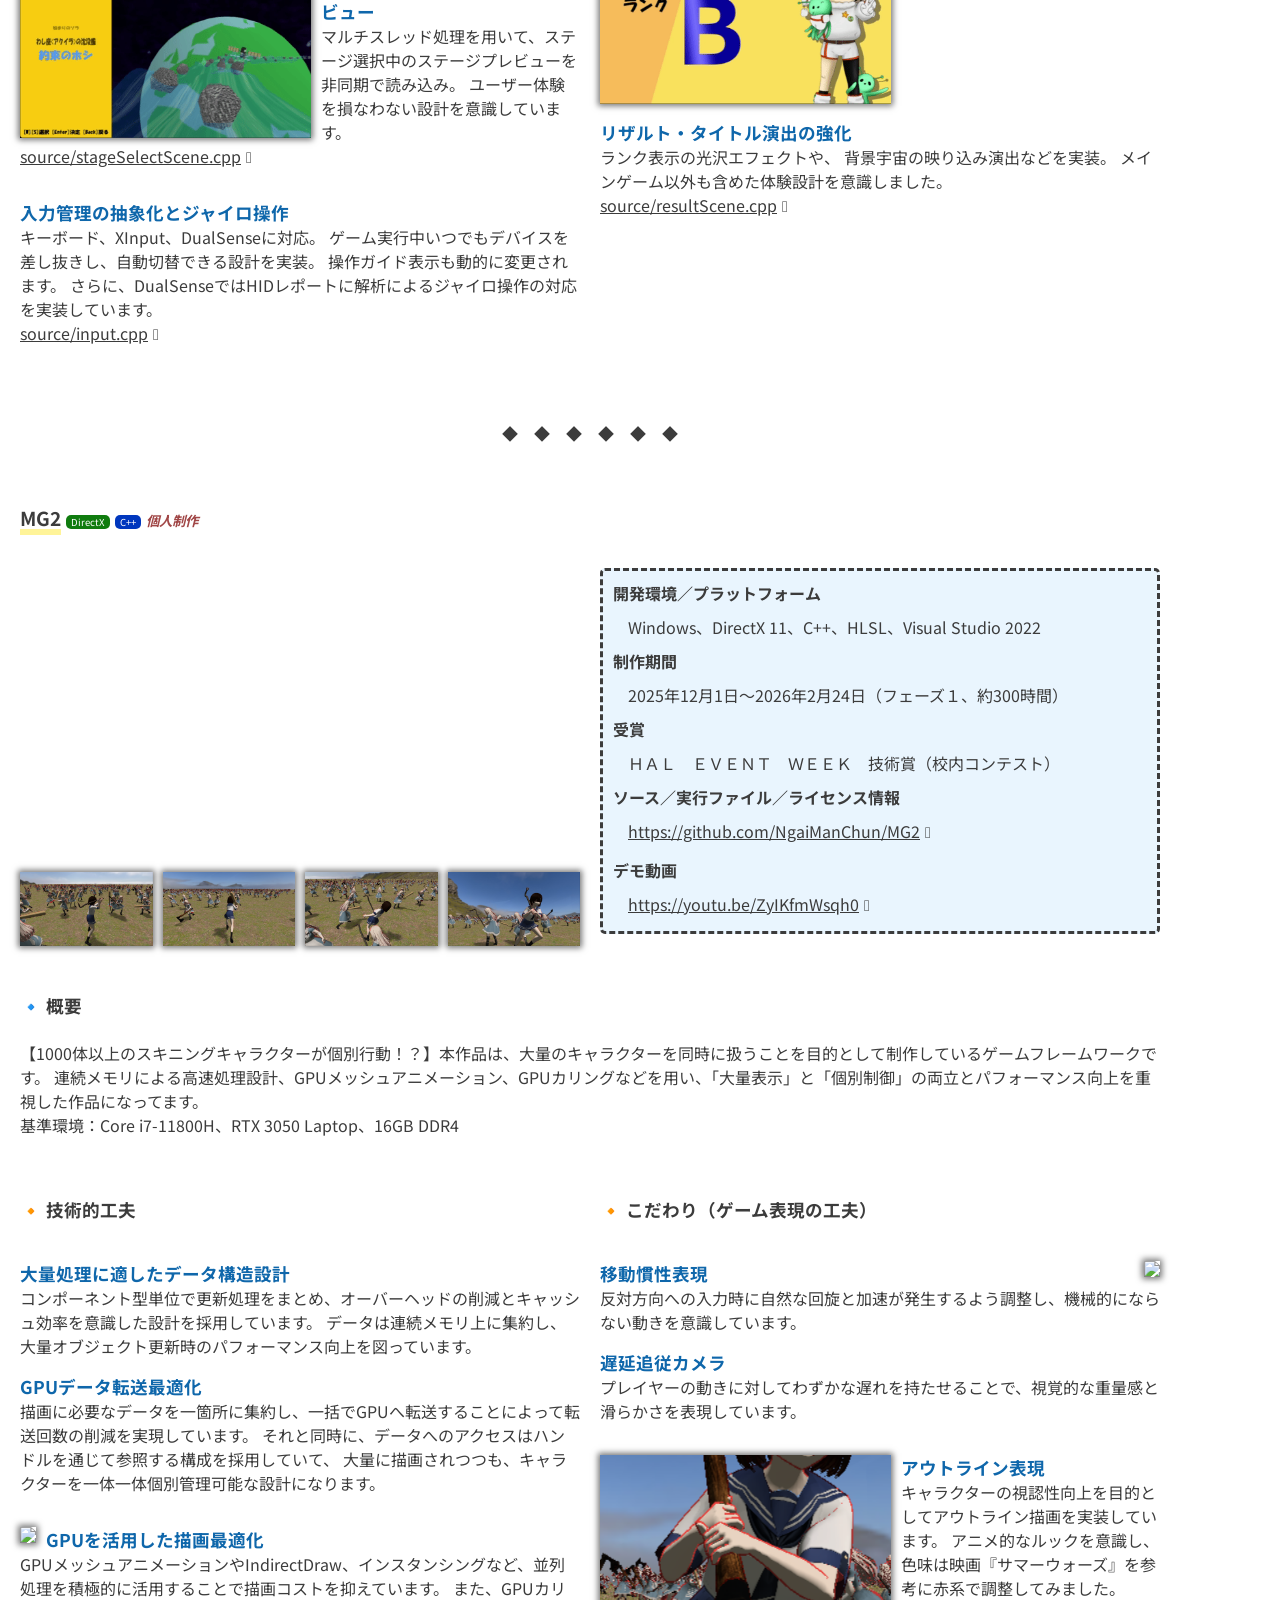
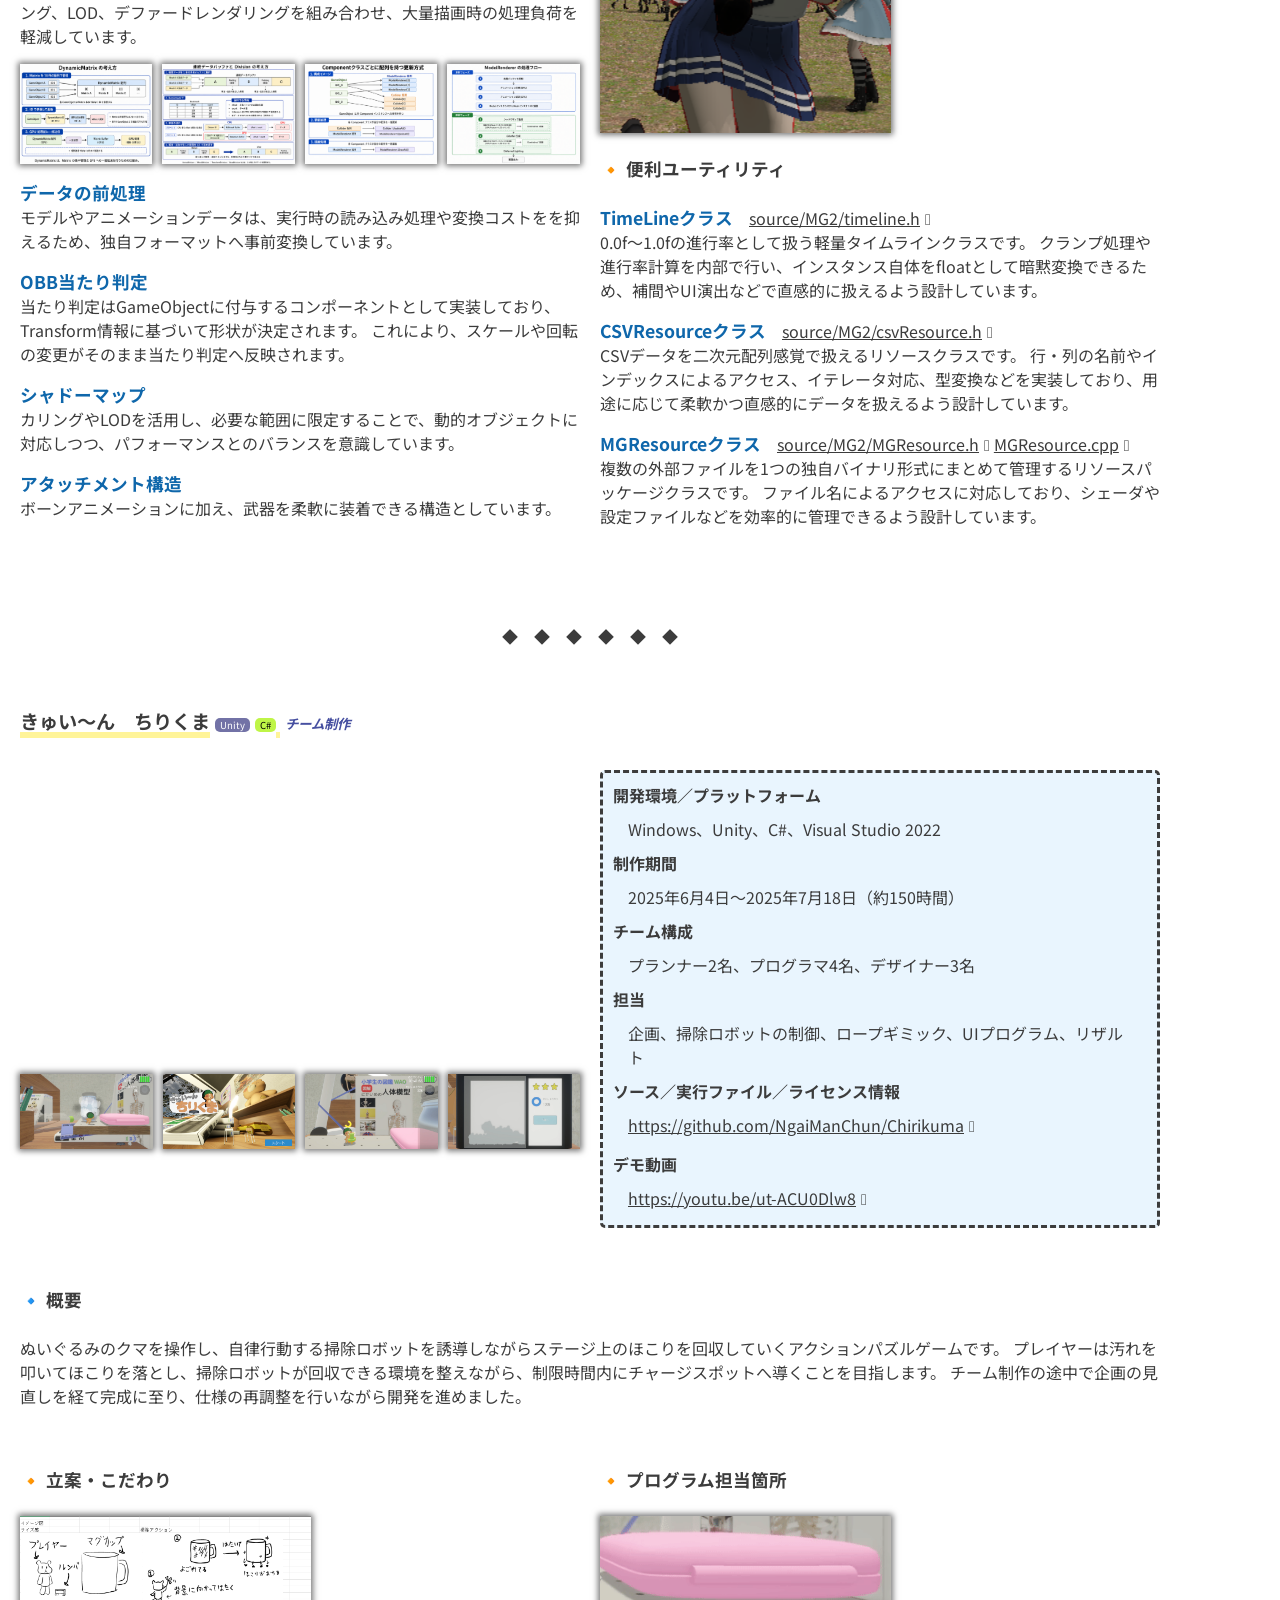
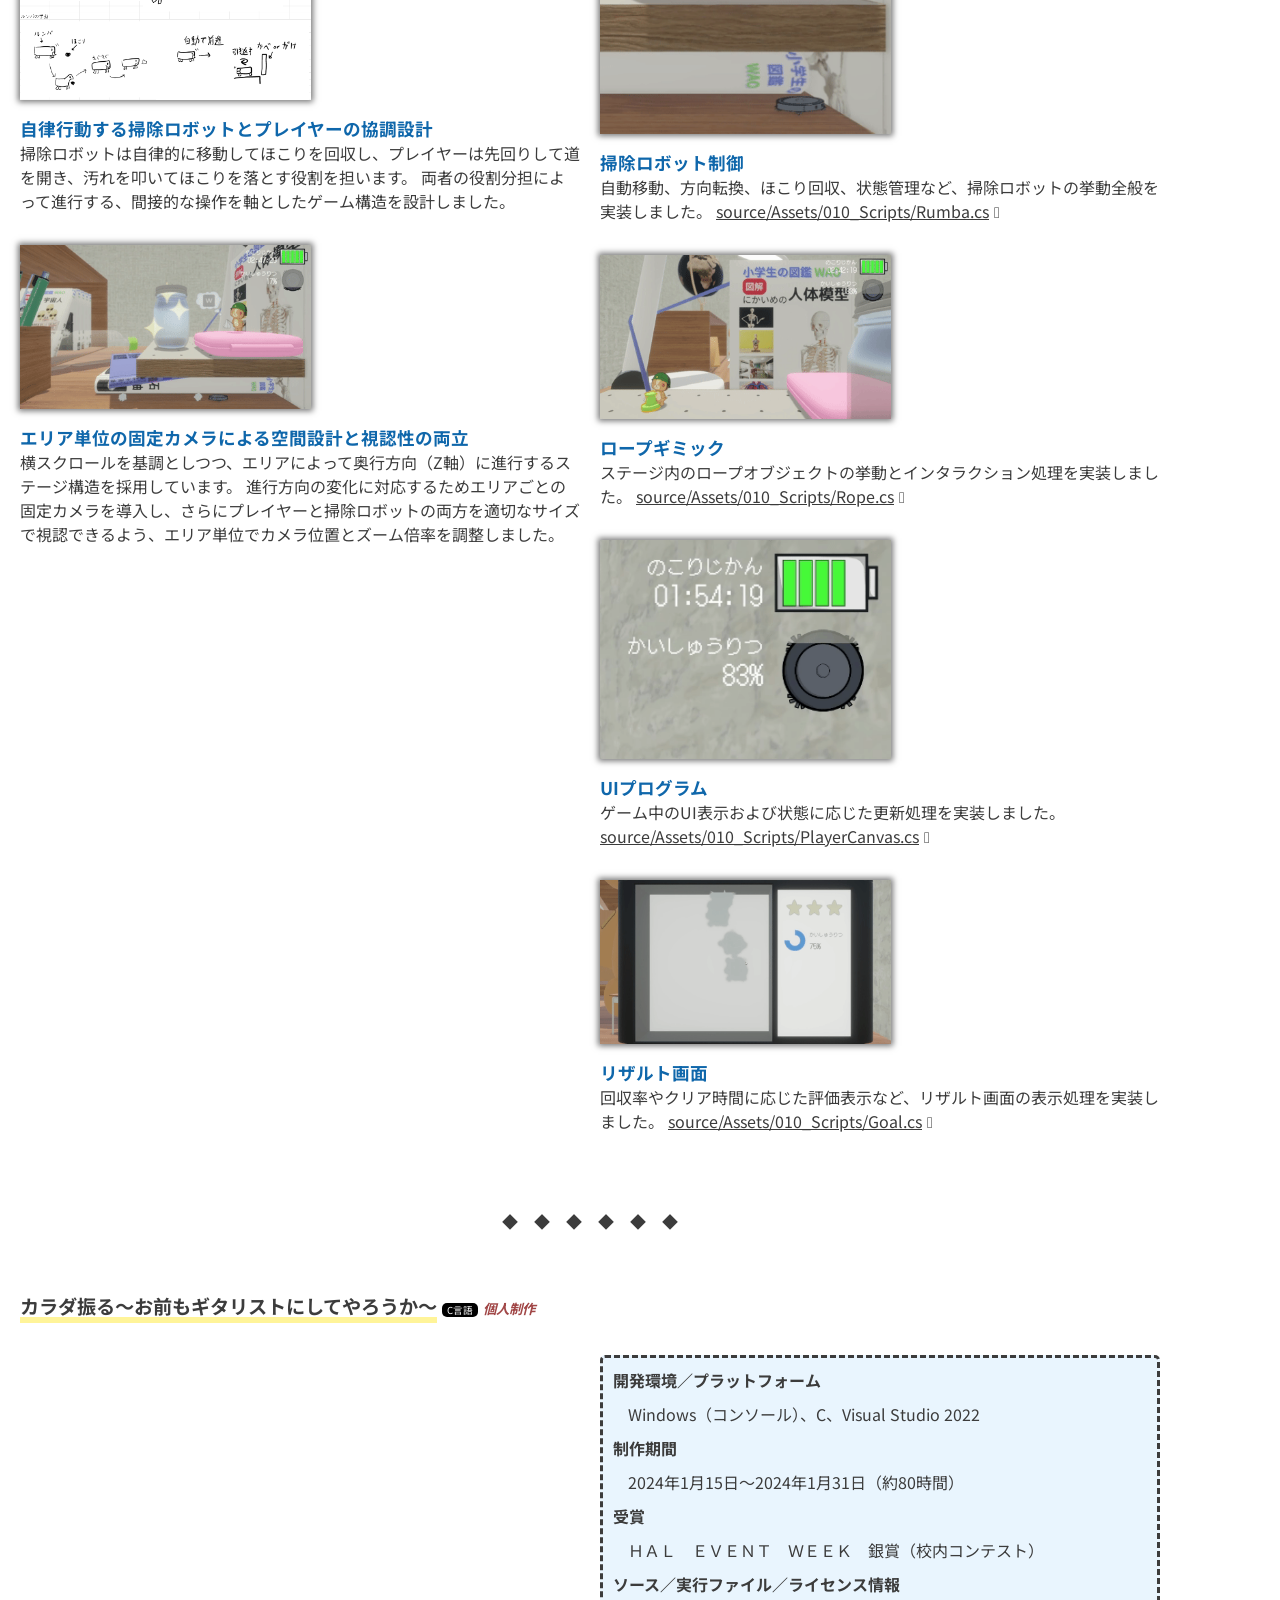
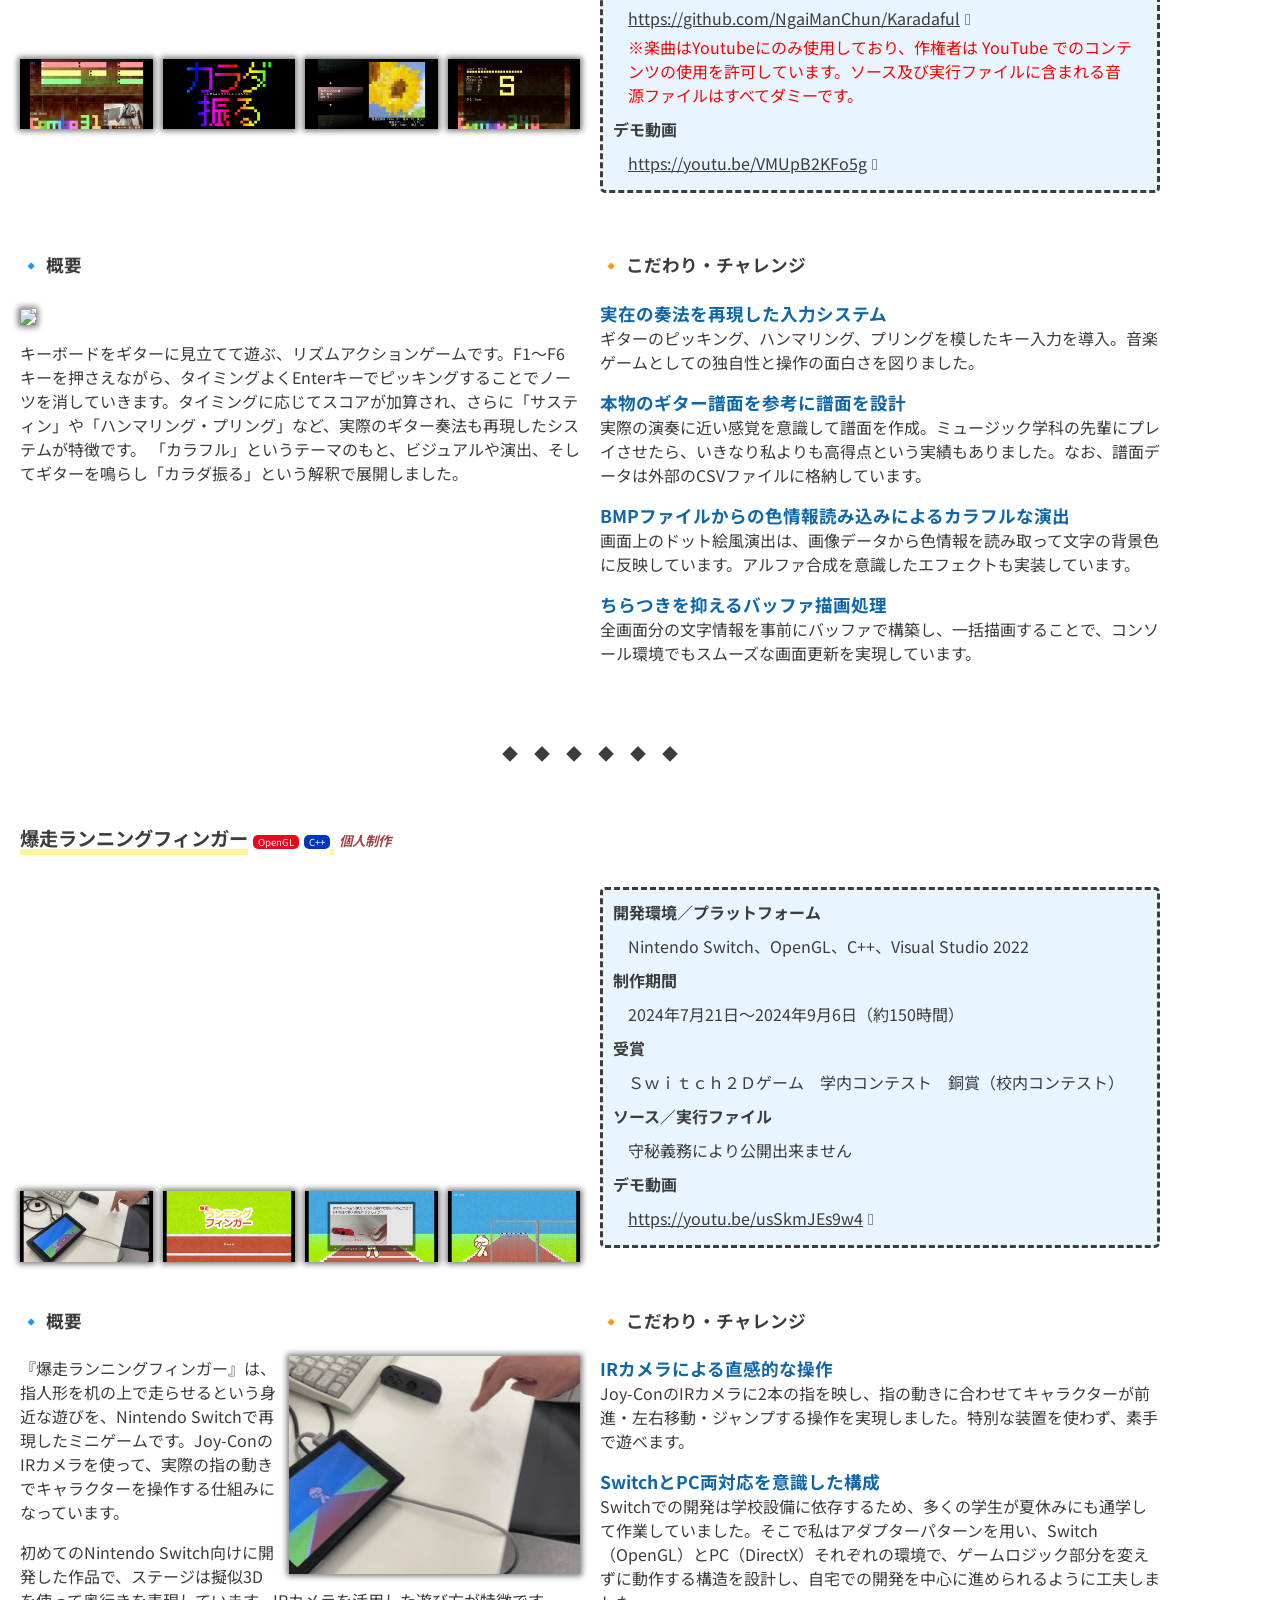
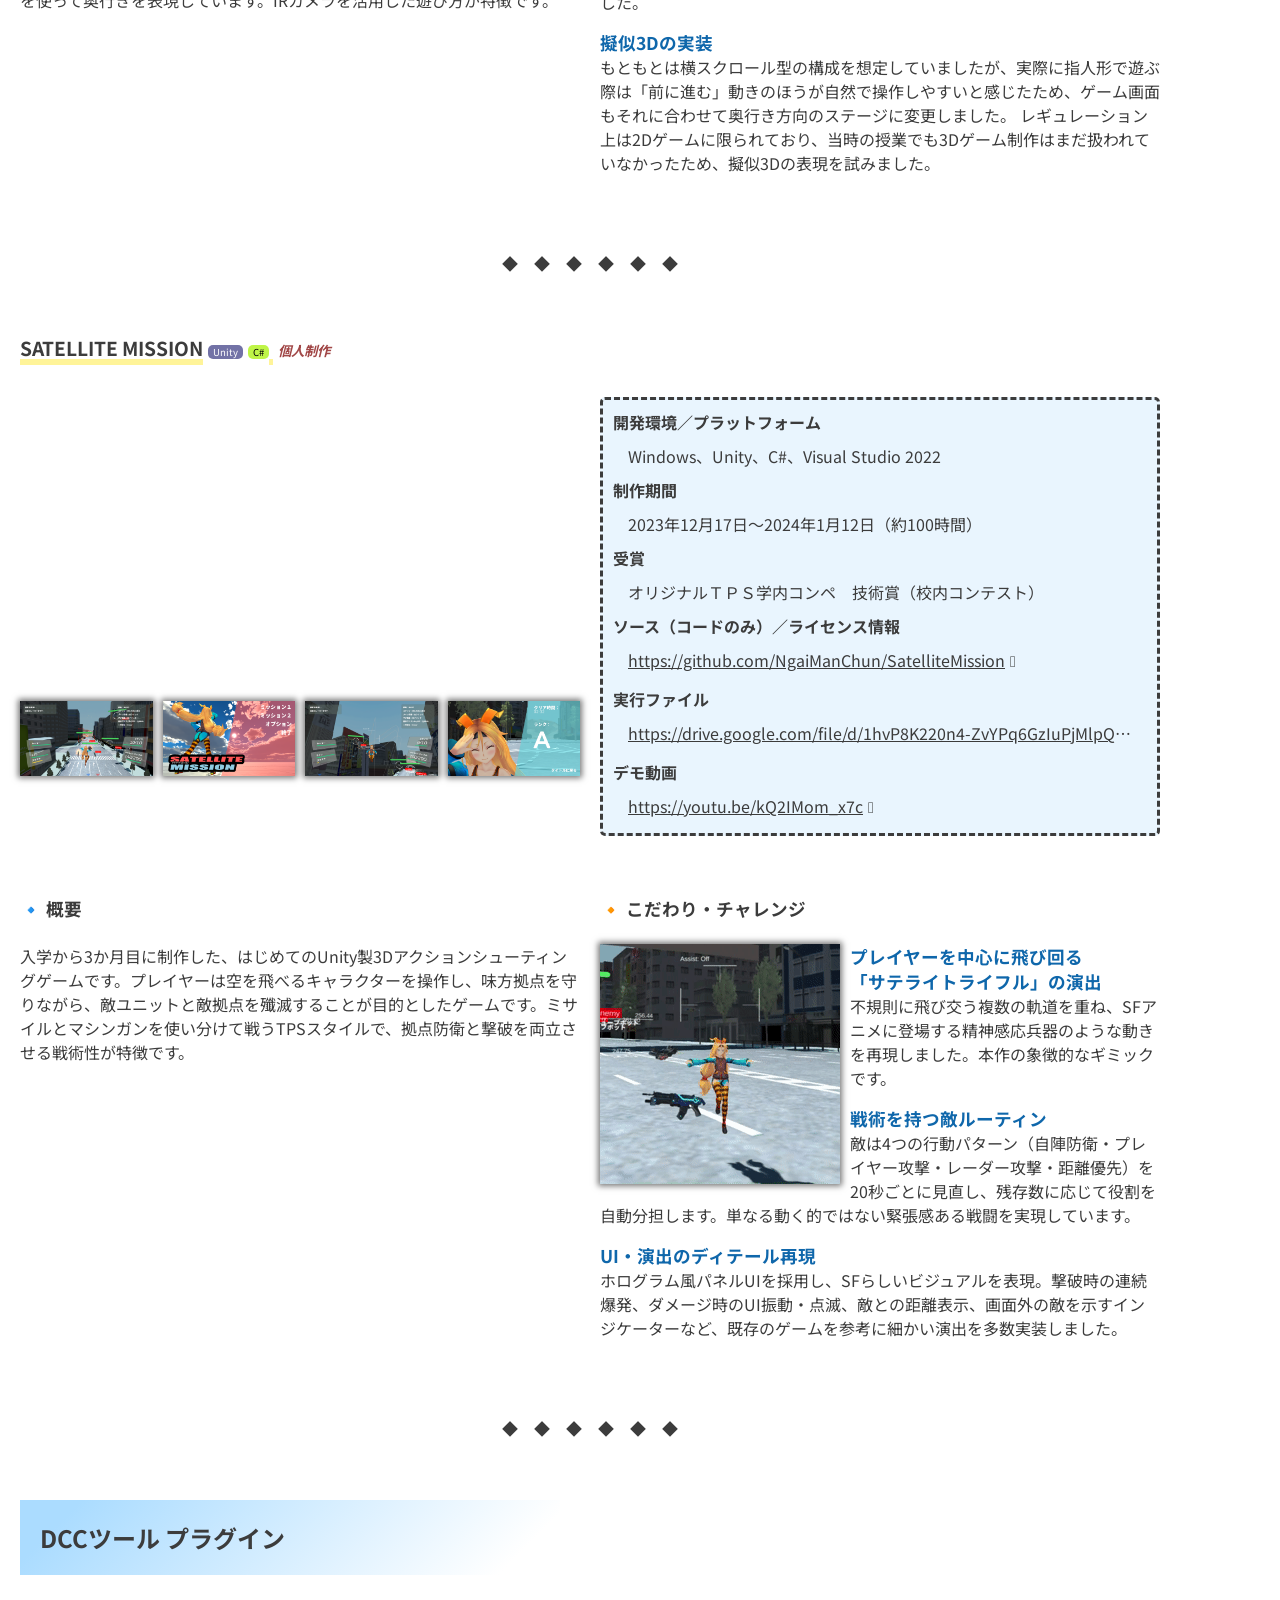
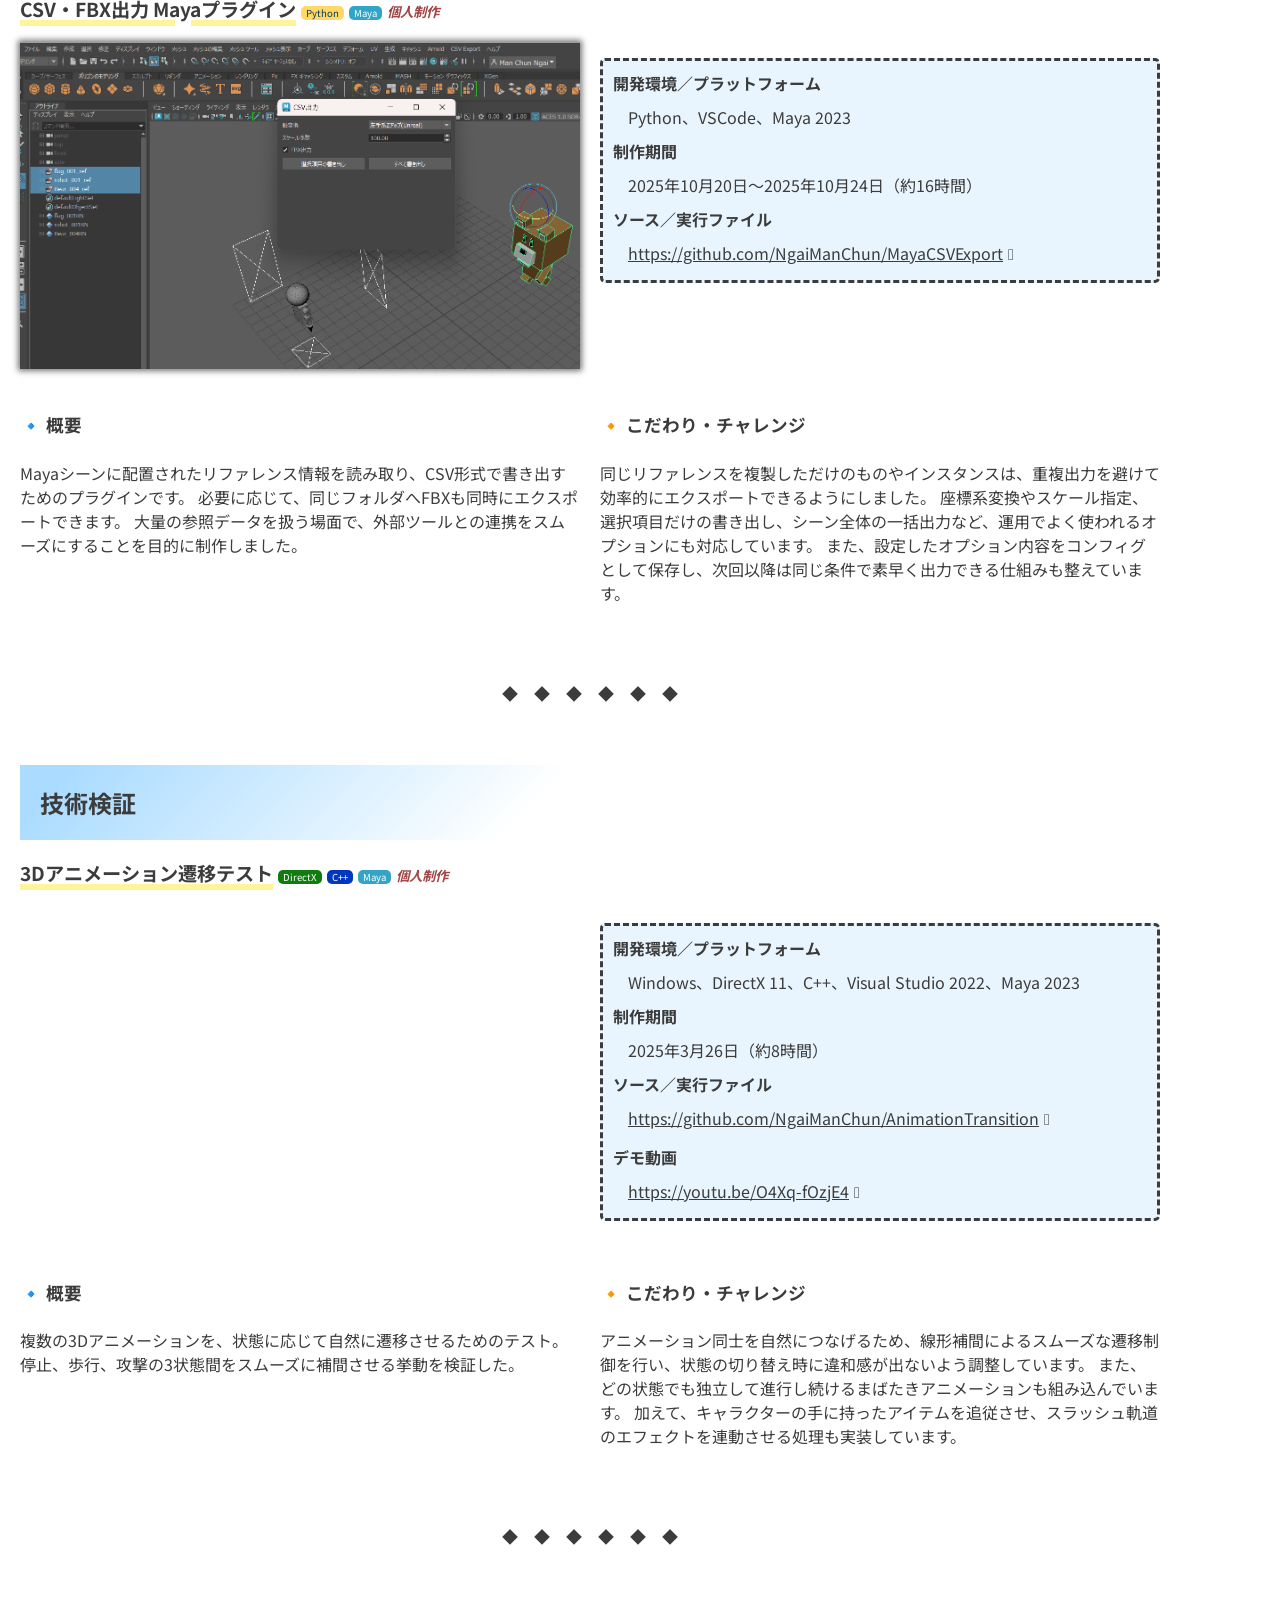
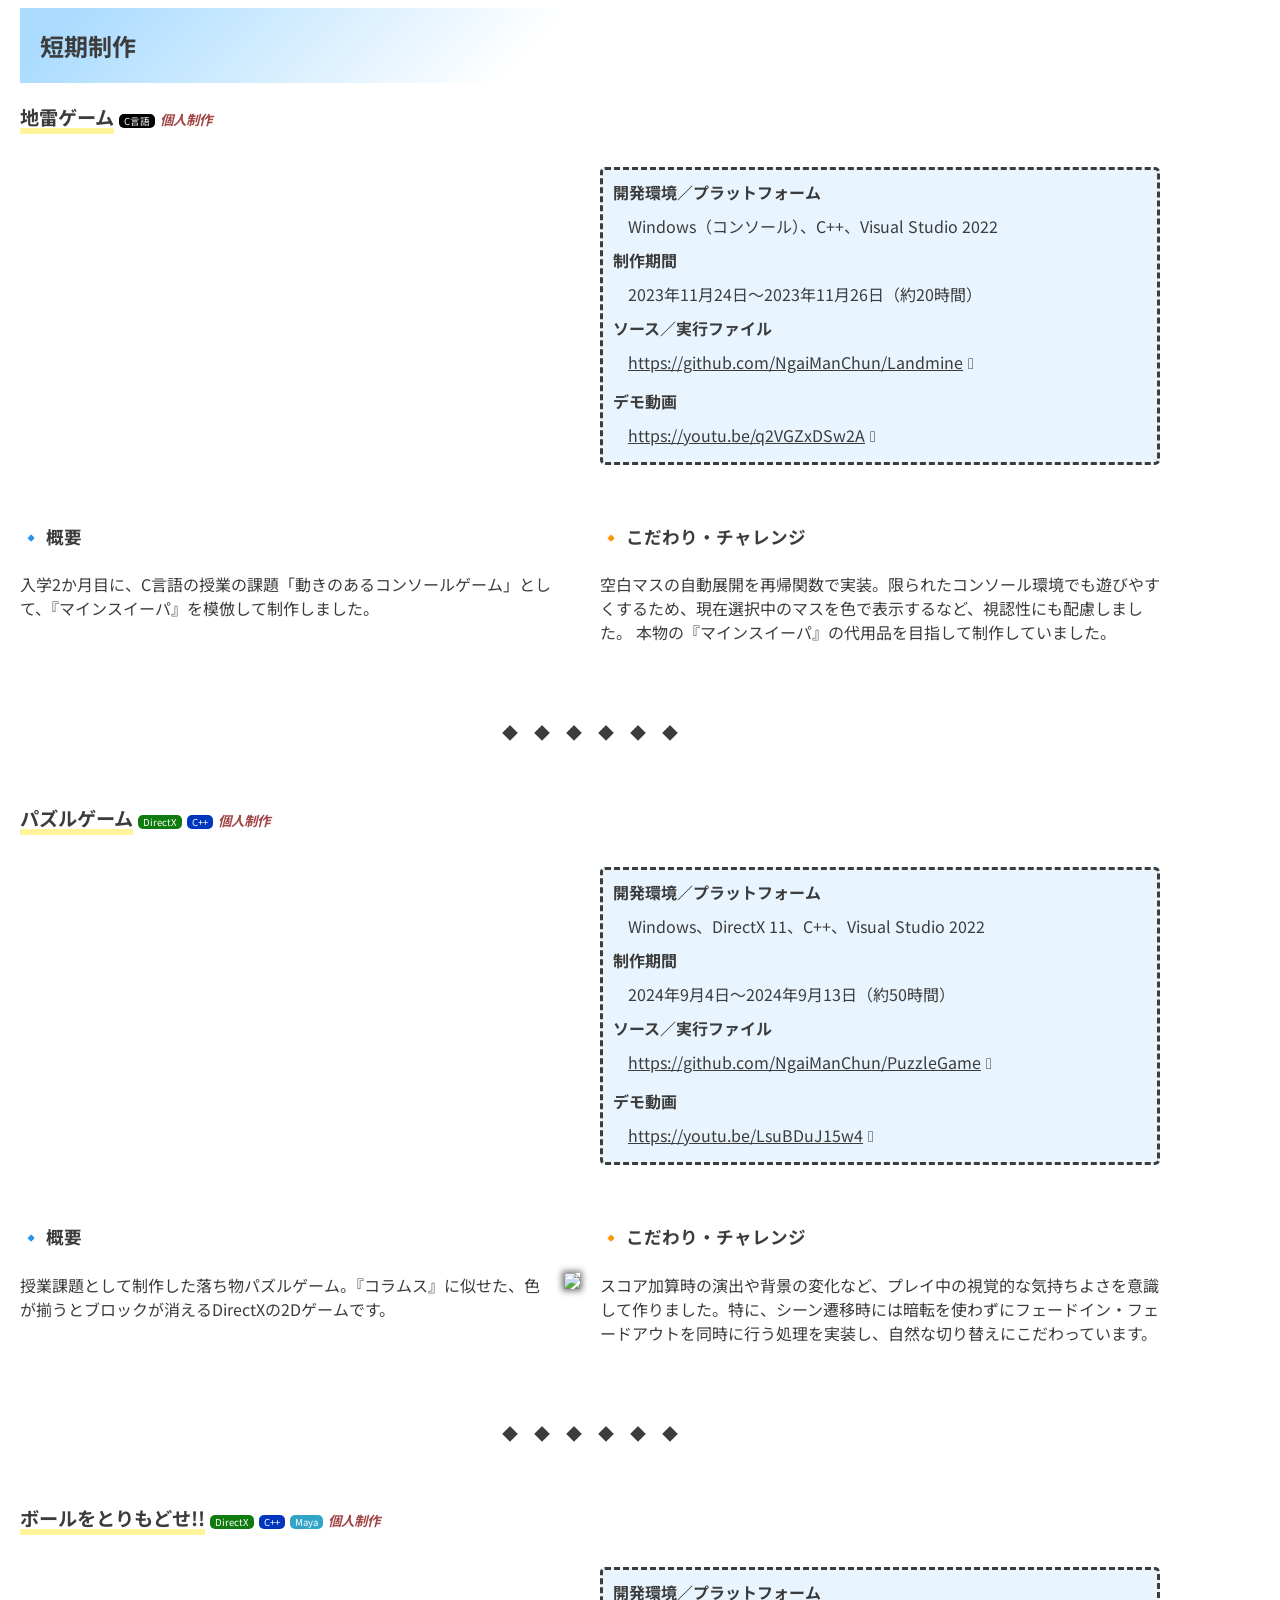
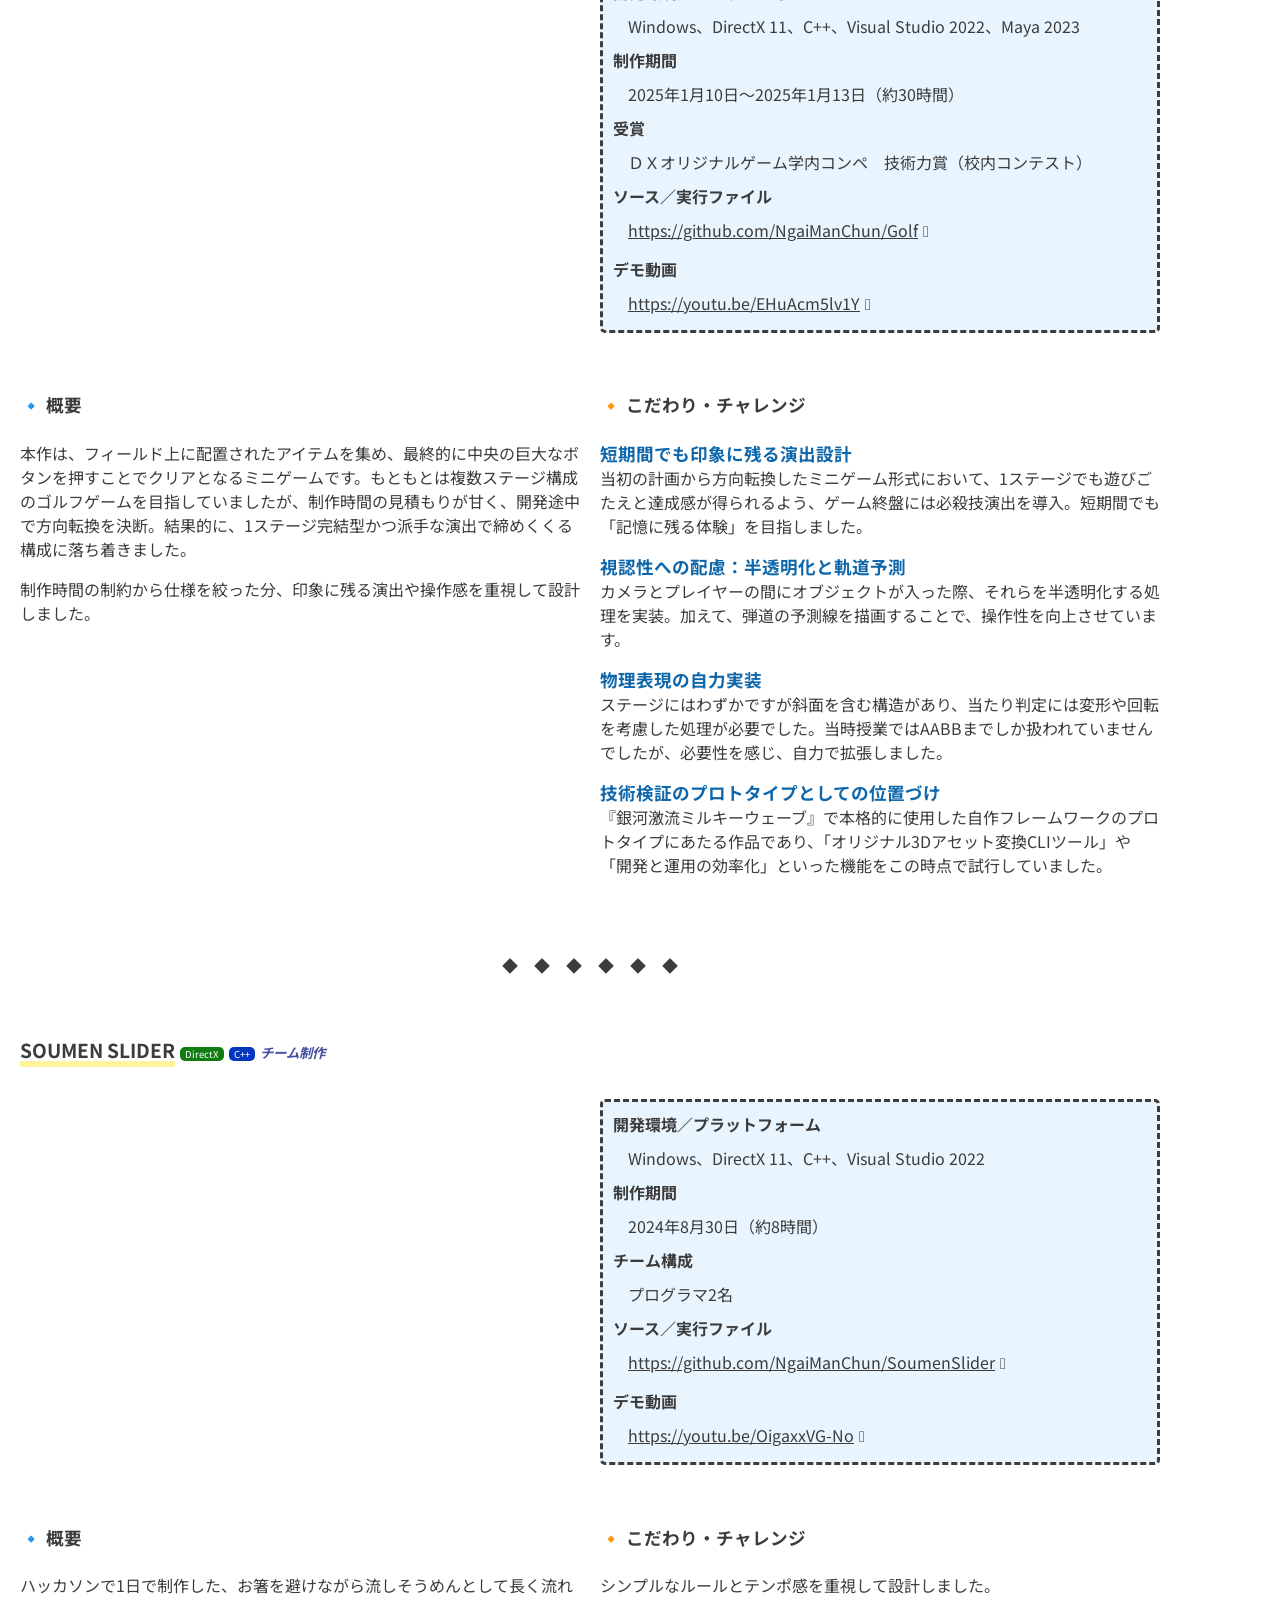
==== commit 7398bfb9: "Update index.html" ====
--- a/index.html
+++ b/index.html
@@ -534,7 +534,7 @@
                                     </a>
                                 </li>
                                 <li>
-                                    <a class="gallery_image" href="ECS.png" data-pswp-width="1447" data-pswp-height="1000">
+                                    <a class="gallery_image" href="ECS.png" data-pswp-width="1447" data-pswp-height="1087">
                                         <img src="ECS.png" />
                                     </a>
                                 </li>
